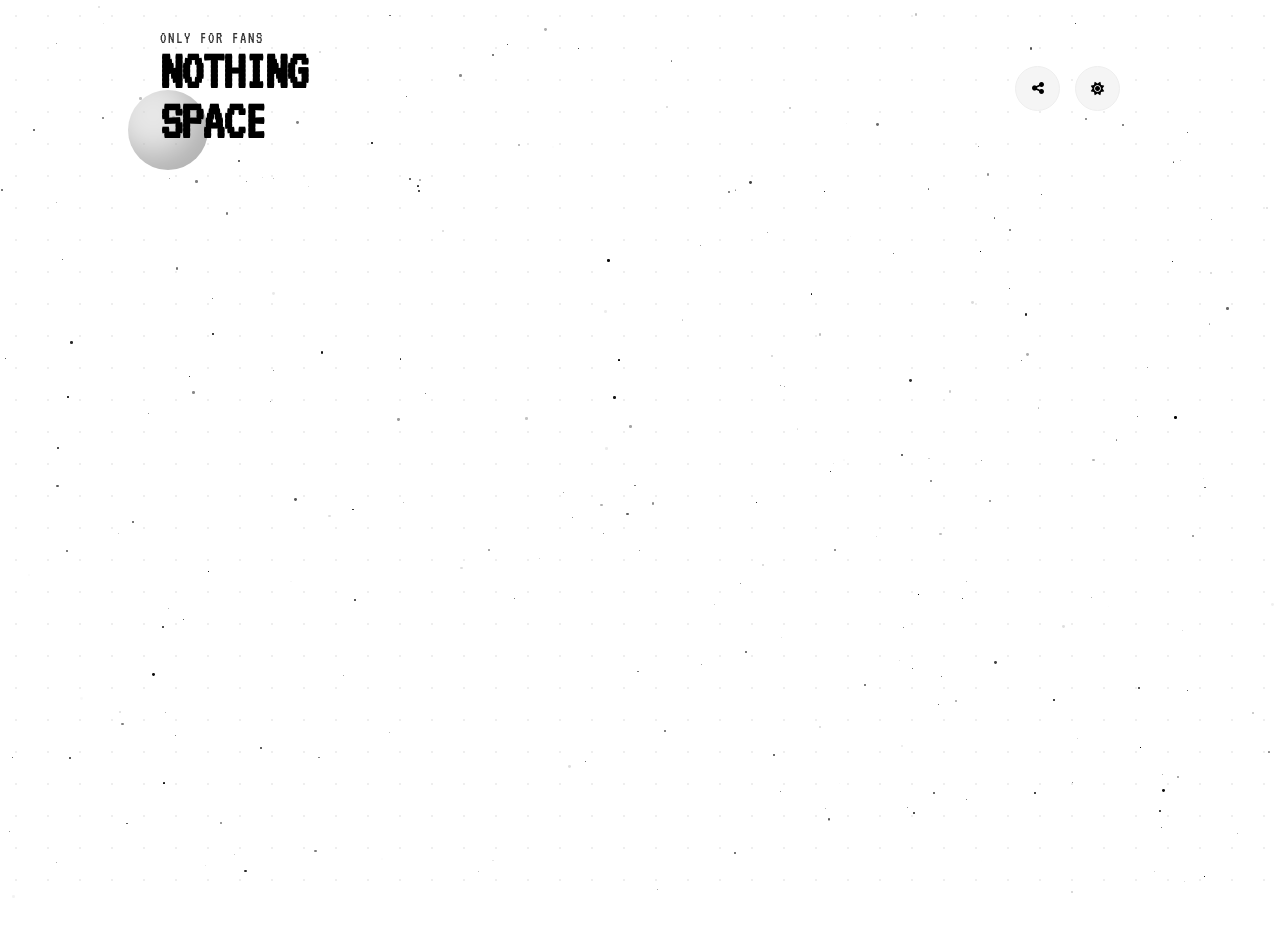
==== index.html @ 5be7b728 "Update index.html" ====
<!DOCTYPE html>
<html lang="en" data-theme="light">
<head>
  <meta charset="UTF-8">
  <meta name="viewport" content="width=device-width, initial-scale=1.0, interactive-widget=resizes-content">
   <title>Nothing Space - Built Together</title>
  <meta name="description" content="Nothing Space : Nothing Space is an all-in-one hub for Nothing Phone users. Explore Nothing OS OTA updates, firmware files, service centre information, wallpapers, depth effect wallpapers, KLWP themes, ringtones, widgets, camera presets, and useful community tools.">
    <meta name="application-name" content="Nothing Space">
    <link rel="preconnect" href="https://fonts.googleapis.com"><link rel="preconnect" href="https://fonts.gstatic.com" crossorigin><link rel="preconnect" href="https://nothingcommunity-7664f-default-rtdb.firebaseio.com">
  <link href="https://fonts.googleapis.com/css2?family=VT323&display=swap" rel="stylesheet">
  <link rel="stylesheet" href="https://cdnjs.cloudflare.com/ajax/libs/font-awesome/6.4.0/css/all.min.css" media="print" onload="this.media='all'"><noscript><link rel="stylesheet" href="https://cdnjs.cloudflare.com/ajax/libs/font-awesome/6.4.0/css/all.min.css"></noscript>
<script>window.adsbygoogle=window.adsbygoogle||[];var adBreak=adConfig=function(o){adsbygoogle.push(o)};let a=0;const l=()=>{if(a)return;a=1;let s=document.createElement("script");s.async=!0;s.src="https://pagead2.googlesyndication.com/pagead/js/adsbygoogle.js?client=ca-pub-1607055557786599";s.crossOrigin="anonymous";document.head.append(s)};["scroll","mousemove","touchstart"].forEach((o=>window.addEventListener(o,l,{once:!0})));</script>
  
<style>
  /* ================= 1. ROOT & THEME ================= */
:root { --bg: #000; --card: #0c0c0c; --text: #fff; --dot-bg: #222; --border: #1a1a1a; --instr: #bbb; --accent: #ff0000; --transition: 0.2s cubic-bezier(0.4, 0, 0.2, 1); color-scheme: light dark; }
[data-theme="light"] { --bg: #fff; --card: #f5f5f5; --text: #000; --dot-bg: #ddd; --border: #eee; --instr: #333; }
[data-theme="dark"] { --bg: #000; --card: #0c0c0c; --text: #fff; --dot-bg: #333; --border: #1a1a1a; --instr: #bbb; }

/* ================= 2. GLOBAL RESET ================= */
* { margin: 0; padding: 0; box-sizing: border-box; -webkit-tap-highlight-color: transparent; }
body { background: var(--bg); color: var(--text); font-family: 'VT323', monoSpace; transition: background var(--transition); width: 100%; overflow-x: hidden; min-height: 100vh; overscroll-behavior-y: none; }
h1, h2, h3, span, button, select, input, p, textarea { font-family: 'VT323', monoSpace !important; text-transform: uppercase; }
img { -webkit-touch-callout: none !important; user-select: none !important; pointer-events: auto !important; } 
.bento, footer { content-visibility: auto; contain-intrinsic-size: 1000px; }

/* ================= 3. BACKGROUND ANIMATIONS ================= */
.stars-container { position: fixed; inset: 0; z-index: -1; background: var(--bg); overflow: hidden; pointer-events: none; }
.star { position: absolute; background: var(--text); border-radius: 50%; opacity: 0; will-change: opacity; }
.canvas { position: fixed; inset: 0; background-image: radial-gradient(var(--dot-bg) 1.2px, transparent 1.2px); background-size: 32px 32px; z-index: -1; opacity: 0.5; pointer-events: none; }
.moon { position: fixed; width: 80px; height: 80px; top: 10%; left: 10%; background: #d1d1d1; border-radius: 50%; z-index: -1; opacity: 0.5; box-shadow: inset -15px -15px 30px rgba(0,0,0,0.5), 0 0 20px rgba(255,255,255,0.2); }

/* ================= 4. HEADER & NAV ================= */
header { max-width: 1000px; margin: 30px auto 20px; padding: 0 20px; display: flex; flex-direction: column; gap: 20px; position: relative; z-index: 10; }
.header-top { width: 100%; display: flex; justify-content: space-between; align-items: center; }
.logo h1 { font-size: 3.5rem; letter-spacing: -1px; line-height: 0.9; }
.logo p { opacity: 0.8 !important; letter-spacing: 2px; }
.t-toggle { width: 45px; height: 45px; border-radius: 50%; border: 1px solid var(--border); display: grid; place-items: center; cursor: pointer; background: var(--card); transition: var(--transition); }
.t-toggle:hover { border-color: var(--text); }
#t-icon { color: var(--text) !important; transition: transform .3s ease; }
.t-toggle:active #t-icon { transform: rotate(50deg) scale(1.1); }
.t-toggle i.fa-share-alt { transition: transform 0.3s ease; }
.t-toggle:active i.fa-share-alt { transform: rotate(40deg); }

/* ================= 5. BENTO GRID ================= */
.bento { display: grid; grid-template-columns: repeat(2, 1fr); gap: 15px; max-width: 1000px; margin: 0 auto; padding: 20px; overflow: visible; position: relative; z-index: 10; }
@media (min-width: 768px) { .bento { grid-template-columns: repeat(3, 1fr); } }
.tile { background: var(--card); border: 1px solid var(--border); border-radius: 35px; padding: 25px; cursor: pointer; transition: var(--transition); opacity: 1; transform: none; position: relative; overflow: hidden; }
.tile:hover { border-color: #333; transform: translateY(-2px); }
.tile:active { transform: scale(0.95); }
.tile h2 { font-size: 2.2rem; position: relative; z-index: 2; }
.tile p { opacity: 0.8 !important; font-size: 1rem; position: relative; z-index: 2; }
.full { grid-column: span 2; }
@media (min-width: 768px) { .full { grid-column: span 1; } }

/* ================= 6. MODALS & POPUPS ================= */
.screen { position: fixed; inset: 0; background: rgba(0,0,0,0.6); backdrop-filter: blur(15px); z-index: 2000; display: none; align-items: center; justify-content: center; opacity: 0; transition: opacity 0.3s ease;overflow: hidden;
 overscroll-behavior: none; }
.screen.active { display: flex !important; opacity: 1; }
.modal { background: var(--bg); border: 1px solid var(--border); width: 90%; max-width: 500px; max-height: 90dvh; border-radius: 35px; padding: 30px; position: relative; overflow-y: auto; box-shadow: 0 25px 50px -12px rgba(0, 0, 0, 0.5); opacity: 0; transform: scale(0.7) translateY(50px); transition: transform 0.5s cubic-bezier(0.34, 1.56, 0.64, 1), opacity 0.4s ease; will-change: transform, opacity; display: flex; flex-direction: column; }
.modal > div { flex-shrink: 0 !important; }
.screen.active .modal { opacity: 1; transform: scale(1) translateY(0); }
.close-icon { position: absolute; right: 25px; top: 25px; font-size: 2.2rem; cursor: pointer; opacity: 0.5; transition: 0.2s; z-index: 10; background: transparent; border: none; color: var(--text); }
.close-icon:hover { opacity: 1; color: var(--text); }
.modal h2 { margin-bottom: 15px !important; margin-top: 5px !important; line-height: 1; }

/* ================= 7. INPUTS & BUTTONS ================= */
.input-group { position: relative; width: 100%; margin-bottom: 12px; display: flex; align-items: center; }
select, input, textarea { width: 100%; padding: 20px; background: var(--card); border: 1px solid var(--border); color: var(--text); border-radius: 22px; font-size: 1.6rem; outline: none; appearance: none; }
textarea { font-size: 1.2rem; resize: none; }
.arrow-wrapper { position: absolute; right: 25px; pointer-events: none; color: var(--text); }
.btn { position: relative; width: 100%; padding: 18px; border-radius: 22px; border: none; background: var(--text); color: var(--bg); font-size: 1.5rem; cursor: pointer; font-weight: bold; margin-top: 5px; overflow: hidden; display: flex; justify-content: center; align-items: center; transition: 0.2s; }
.btn:active { transform: scale(0.98); }
.progress-bar { position: absolute; left: 0; top: 0; height: 100%; width: 0%; background: rgba(128,128,128,0.5); z-index: 1; }
.btn-text { position: relative; z-index: 2; }
.pg-btn { width: 100%; padding: 20px 30px; border-radius: 22px; background: var(--card); border: 1px solid var(--border); color: var(--text); font-size: 1.2rem; letter-spacing: 1px; display: flex; justify-content: space-between; align-items: center; cursor: pointer; margin-bottom: 15px; font-weight: thin; transition: 0.2s; text-transform: uppercase; }
.pg-btn:hover { border-color: var(--text); }
.pg-btn:active { transform: scale(0.98); }
.dot-arrow { width: 20px; height: 10px; display: flex; flex-direction: column; align-items: center; justify-content: center; gap: 1px; transition: transform 0.3s ease; }
.dot-row { display: flex; gap: 2px; }
.dot { width: 2.5px; height: 2.5px; background: var(--text); border-radius: 50%; } 
.dot-arrow.active { transform: scale(1.1); }
  
/* ================= 8. COMMUNITY PROJECTS ================= */
.project-card { background: var(--card); border: 1px solid var(--border); border-radius: 30px; padding: 20px; margin-bottom: 25px; }
.p-header { display: flex; align-items: center; gap: 15px; margin-bottom: 15px; border-bottom: 1px solid var(--border); padding-bottom: 10px; }
.p-avatar { width: 55px; height: 55px; border-radius: 50%; object-fit: cover; border: 1px solid var(--border); }
.p-info h3 { margin: 0; font-size: 1.4rem; line-height: 1; display: flex; align-items: center; gap: 5px; }
.p-info span { font-size: 0.9rem; opacity: 0.6; }
.blue-tick { color: #3b82f6; font-size: 1rem; }
.p-imgs { display: grid; grid-template-columns: repeat(3, 1fr); gap: 8px; margin: 15px 0; }
.p-imgs img { width: 100%; height: 80px; object-fit: cover; border-radius: 12px; border: 1px solid #333; cursor: pointer; }
.p-link-btn { display: block; width: 100%; padding: 12px; text-align: center; border: 1px solid var(--accent); color: var(--text); border-radius: 15px; text-decoration: none; font-weight: bold; font-size: 1rem; margin-top: 10px; }
.p-link-btn:hover { background: var(--accent); color: #fff; }
.pfp-select { width: 80px; height: 80px; border-radius: 50%; border: 1px dashed var(--text); display: grid; place-items: center; cursor: pointer; margin: 0 auto 20px; overflow: hidden; }
#prjUrl{text-transform:none!important;color:#3b82f6!important}
#prjUrl::placeholder{text-transform:uppercase;color:#888!important} 

/* ================= 9. SETUP & 3D SCROLL ================= */
.setup-grid-container { padding-top: 0px; padding-bottom: 30px; }
.setup-card { background: var(--card); border: 1px solid var(--border); border-radius: 30px; padding: 25px; margin-bottom: 0px; transition: transform 0.4s cubic-bezier(0.25, 0.8, 0.25, 1), opacity 0.4s ease, filter 0.4s ease; transform: scale(0.85); opacity: 0.4; filter: blur(2px); transform-origin: center center; }
.setup-card.in-focus { transform: scale(1); opacity: 1; filter: blur(0px); z-index: 10; }
.setup-header { display: flex; justify-content: space-between; align-items: center; margin-bottom: 15px; border-bottom: 1px solid #333; padding-bottom: 10px; }
.phone-showcase { display: flex; justify-content: center; gap: 15px; margin-bottom: 15px; }
.phone-frame { width: 48%; aspect-ratio: 9/19; background: #000; border-radius: 18px; border: 2px solid #333; overflow: hidden; cursor: pointer; transition: 0.2s; }
.phone-frame.active { border-color: var(--accent); transform: scale(1.02); }
.phone-frame img { width: 100%; height: 100%; }
.dl-btn { width: 100%; background: var(--text); color: var(--bg); border: none; padding: 12px; border-radius: 12px; font-weight: bold; display: none; margin-top: 10px; cursor: pointer; }
.dl-btn:active { transform: scale(0.96); }
.upload-box { background: var(--card); padding: 20px; border-radius: 20px; border: 1px solid var(--border); margin-bottom: 20px; }
.upload-grid { display: grid; grid-template-columns: 1fr 1fr; gap: 10px; margin-bottom: 10px; }
.upload-area { border: 1px dashed #444; border-radius: 12px; height: 100px; display: grid; place-items: center; cursor: pointer; color: #666; background: rgba(255,255,255,0.02); overflow: hidden; }
.upload-area:active { transform: scale(0.99); }
.upload-area img { width: 100%; height: 100%; object-fit: contain; }
.like-btn { background: transparent; border: 1px solid #333; color: var(--text); padding: 8px 16px; border-radius: 50px; cursor: pointer; display: flex; align-items: center; gap: 8px; font-size:1.1rem;}
.like-btn:active { transform: scale(0.98); }
.like-btn.liked { background: var(--accent); border-color: var(--accent); color: white; }

/* ================= 10. SELECTORS UI ================= */
.selector-list { display: flex; flex-direction: column; max-height: 60vh; overflow-y: auto; gap:8px; }
.selector-item { padding: 20px; background: var(--card); border: 1px solid var(--border); border-radius: 22px; cursor: pointer; font-size: 1.4rem; transition: 0.2s; display: flex; justify-content: space-between; align-items: center; }
.selector-item:hover { border-color: var(--text);}
.selector-item:active { transform: scale(0.97); }
.custom-select-trigger { width: 100%; padding: 20px; background: var(--card); border: 1px solid var(--border); color: var(--text); border-radius: 22px; font-size: 1.6rem; cursor: pointer; display: flex; justify-content: space-between; align-items: center; } 

/* ================= 11. DESKTOP ADSENSE UI ================= */
.desktop-ad-only { display: flex; justify-content: center; width: 100%; margin: 20px 0; }
@media (max-width: 768px) { .desktop-ad-only { display: none !important; } }
  
/* ================= 12. CHAT & MESSAGING ================= */
.red-dot-loader { width: 10px; height: 10px; background-color: #ff0000; border-radius: 50%; display: inline-block; box-shadow: 0 0 8px #ff0000; animation: pulse-red 0.8s ease-in-out infinite; }
@keyframes pulse-red { 0% { transform: scale(0.8); opacity: 0.6; } 50% { transform: scale(1.2); opacity: 1; } 100% { transform: scale(0.8); opacity: 0.6; } }
.msg-bubble { background: rgba(255,255,255,0.03); border: 1px solid var(--border); padding: 12px 15px; border-radius: 20px; position: relative; max-width: 85%; align-self: flex-start; margin-bottom: 10px; display: flex; flex-direction: column; cursor: pointer; transition: background 0.2s; }
.msg-bubble:active { background: rgba(255,255,255,0.08); }
.msg-bubble.self { align-self: flex-end; background: rgba(255, 255, 255, 0.1); border-color: var(--text); text-align: right; }
.msg-bubble.self .u-badge { align-self: flex-end; }
.u-badge { font-size: 0.7rem; background: var(--text); color: var(--bg); padding: 2px 8px; border-radius: 5px; margin-bottom: 5px; display: inline-block; align-self: flex-start; cursor: pointer; }
.u-badge:active { transform: scale(0.95); }
.admin-reply-box { margin-top: 10px; padding: 8px 12px; background: rgba(255, 0, 0, 0.05); border-left: 2px solid var(--accent); border-radius: 10px; font-size: 0.9rem; }
.admin-tag { color: var(--accent); font-weight: bold; font-size: 0.7rem; display: block; margin-bottom: 2px; }
.msg-img { max-width: 100%; border-radius: 12px; margin-top: 5px; margin-bottom: 5px; border: 1px solid rgba(255,255,255,0.2); cursor: pointer; }
#imgPreview { display: none; width: 40px; height: 40px; object-fit: cover; border-radius: 8px; margin-right: 10px; border: 1px solid var(--accent); cursor: pointer; }
#replyBanner { background: var(--card); border-bottom: 1px solid var(--border); padding: 10px 15px; display: none; align-items: center; justify-content: space-between; gap: 15px; font-size: 0.9rem; animation: slideUp 0.2s ease; color: var(--text); max-width: 100%; }
.reply-info { display: flex; flex-direction: column; flex: 1; overflow: hidden; min-width: 0; }
#replyText { opacity: 0.7; white-space: nowrap; overflow: hidden; text-overflow: ellipsis; display: block; width: 100%; }
.close-reply-btn { background: none; border: none; color: var(--text); cursor: pointer; font-size: 1.5rem; flex-shrink: 0; padding: 0 5px; }
@keyframes slideUp { from { transform: translateY(10px); opacity: 0; } to { transform: translateY(0); opacity: 1; } }
.quoted-block { background: rgba(127, 127, 127, 0.15); border-left: 3px solid var(--text); padding: 6px 10px; border-radius: 6px; margin-bottom: 8px; font-size: 0.85rem; display: flex; flex-direction: column; cursor: pointer; text-align: left; }
.q-name { font-weight: bold; font-size: 0.75rem; opacity: 0.9; margin-bottom: 2px; }
.q-text { opacity: 0.7; white-space: nowrap; overflow: hidden; text-overflow: ellipsis; }
.msg-footer { display: none; justify-content: flex-end; align-items: center; gap: 15px; margin-top: 6px; border-top: 1px solid rgba(255,255,255,0.05); padding-top: 5px; animation: fadeIn 0.2s ease; }
.msg-bubble.active-actions .msg-footer { display: flex; }
.action-btn { font-size: 0.8rem; opacity: 0.6; cursor: pointer; transition: 0.2s; display: flex; align-items: center; gap: 5px; padding: 2px 5px; }
.action-btn:hover { opacity: 1; color: var(--accent); }
.del-btn:hover { color: #ff4444; }

/* ================= 13. IMAGE VIEWER ================= */
#imgViewer { position: fixed; inset: 0; z-index: 5000; background: rgba(0,0,0,0.95); display: none; flex-direction: column; justify-content: center; align-items: center; opacity: 0; transition: opacity 0.3s ease; }
#imgViewer.active { opacity: 1; }
#viewImg { max-width: 95%; max-height: 80%; border-radius: 10px; box-shadow: 0 0 20px rgba(255,0,0,0.2); }
.viewer-ctrls { position: absolute; bottom: 30px; display: flex; gap: 20px; }
.v-btn { background: #333; color: #fff; border: 1px solid #555; padding: 10px 20px; border-radius: 50px; cursor: pointer; font-size: 1rem; display: flex; align-items: center; gap: 8px; } 

/* ================= 14. PRODUCTS & HARDWARE ================= */
.hw-grid { display: grid; grid-template-columns: 1fr 1fr; gap: 10px; padding-bottom: 20px; }
.hw-card { background: var(--card); border: 1px solid var(--border); border-radius: 20px; padding: 15px; text-align: center; cursor: pointer; transition: 0.1s; display: flex; flex-direction: column; align-items: center; justify-content: space-between; min-height: 160px; }
.hw-card:active { transform: scale(0.97); border-color: var(--text); }
.hw-card img { width: 100%; height: 90px; object-fit: contain; margin-bottom: 10px; pointer-events: none; }
.filter-card { background: var(--card); border: 1px solid var(--border); border-radius: 25px; padding: 10px; margin-bottom: 25px; box-shadow: inset 0 0 20px rgba(0,0,0,0.2); }
.cat-scroll { display: flex; gap: 8px; overflow-x: auto; padding-bottom: 15px; scrollbar-width: none; }
.hw-pill { border: 1px solid var(--border); color: var(--text); padding: 8px 18px; border-radius: 50px; opacity: 1; cursor: pointer; white-space: nowrap; background: var(--card); transition: 0.2s; font-family: 'VT323'; font-size: 1.1rem; }
.hw-pill.active { background: var(--text); color: var(--bg); opacity: 1; font-weight: bold; border-color: var(--text); }
.img-box { position: relative; height: 350px; background: var(--card); border-radius: 25px; margin-top: 20px; border: 1px solid var(--border); overflow: hidden; display: flex; align-items: center; justify-content: center; }
.slider { display: flex; overflow-x: auto; scroll-snap-type: x mandatory; height: 100%; width: 100%; scrollbar-width: none; scroll-behavior: smooth; }
.slide { flex: 0 0 100%; scroll-snap-align: center; display: flex; align-items: center; justify-content: center; height: 100%; width: 100%; }
.slide img { max-width: 85%; max-height: 85%; object-fit: contain; pointer-events: none; border-radius: 20px;}
.img-badge { position: absolute; top: 15px; left: 50%; transform: translateX(-50%); background: rgba(0,0,0,0.5); padding: 4px 12px; border-radius: 20px; font-size: 0.8rem; color: #fff; border: 1px solid rgba(255,255,255,0.1); pointer-events: none; backdrop-filter: blur(5px); }
.hint-text { position: absolute; bottom: 15px; width: 100%; text-align: center; font-size: 0.9rem; opacity: 0.5; pointer-events: none; }
.nav-arrow { position: absolute; top: 50%; transform: translateY(-50%); width: 40px; height: 40px; border-radius: 50%; background: var(--bg); color: var(--text); border: 1px solid var(--border); display: flex; align-items: center; justify-content: center; font-size: 1.2rem; cursor: pointer; z-index: 20; opacity: 0.8; }
.nav-arrow:active { transform: translateY(-50%) scale(0.9); }
.prev { left: 15px; } .next { right: 15px; }
.color-dot { width: 30px; height: 30px; border-radius: 50%; border: 1px solid var(--border); cursor: pointer; transition: 0.2s; position: relative; }
.color-dot.active { transform: scale(1.2); border: 2px solid var(--text); }
.p-title { font-size: 2rem; line-height: 1; margin-top: 10px; }
.specs-table { background: var(--card); border-radius: 20px; padding: 15px; border: 1px solid var(--border); }
.row { display: flex; justify-content: space-between; padding: 10px 0; border-bottom: 1px dashed var(--border); font-size: 1.1rem; }
.row:last-child { border: none; }
.row span:first-child { opacity: 0.6; }
.buy-btn { width: 100%; background: var(--card); color: var(--text); border: 1px solid var(--border); padding: 16px; border-radius: 50px; font-size: 1.4rem; font-weight: bold; cursor: pointer; display: flex; justify-content: center; gap: 10px; align-items: center; text-decoration: none; margin-top: 20px; box-shadow: var(--border); transition: 0.2s; }
.buy-btn:active { transform: scale(0.98); box-shadow: none; }
.layer-3d { position: absolute; inset: 0; background: var(--card); z-index: 50; display: none; animation: fadeIn 0.3s; }
.close-3d { position: absolute; top: 15px; right: 15px; width: 35px; height: 35px; background: var(--bg); border-radius: 50%; display: flex; align-items: center; justify-content: center; z-index: 60; cursor: pointer; border: 1px solid var(--border); }
.bar { position: absolute; bottom: 0; left: 0; height: 3px; background: var(--text); width: 0%; transition: width 0.1s; z-index: 60; }
.loading .bar { width: 100%; transition: width 0.7s linear; }
@keyframes fadeIn { from { opacity: 0; } to { opacity: 1; } }

/* ================= 15. MUSIC UI ================= */
.music-ui { text-align: center; }
.search-box-m { display: flex; background: var(--card) !important; padding: 5px 10px; border-radius: 50px !important; border: 1px solid var(--border); margin-bottom: 20px; align-items: center; }
.search-box-m input { flex: 1; background: transparent !important; border: none !important; color: var(--text) !important; padding: 12px; font-size: 1.2rem; outline: none; }
.go-btn { width: 40px !important; height: 40px !important; border-radius: 50% !important; border:none; background: var(--text) !important; color: var(--border) !important; cursor: pointer; display: flex; align-items: center; justify-content: center; }
.go-btn:active { transform: scale(0.99); }
.go-btn.vip-active {background: #ffcc00 !important;color: #000 !important;}
#music-card { display: none; margin-top: 20px; background: var(--card); border: 1px solid var(--border); border-radius: 30px; padding: 20px; text-align: center; }
.disc { width: 140px; height: 140px; border-radius: 50%; border: 2px solid var(--border); margin: 0 auto 15px auto; object-fit: cover; display: block; }
.spinning { animation: rotate 10s linear infinite; }
@keyframes rotate { from { transform: rotate(0deg); } to { transform: rotate(360deg); } }
.m-ctrls { display: flex; justify-content: center; align-items: center; gap: 30px; font-size: 1.8rem; margin: 20px 0; }
#mini-player { position: absolute; top: 65px; right: 140px; width: 45px; height: 45px; border-radius: 50%; border: 2px solid var(--accent); overflow: hidden; cursor: pointer; display: none; z-index: 10; background: #000; }
#mini-art { width: 100%; height: 100%; object-fit: cover; display: block; }

/* ================= 16. WALLPAPERS ================= */
.wp-grid { display: grid; grid-template-columns: repeat(2, 1fr); gap: 15px;}
.wp-card { height: 250px; background: #111; border-radius: 25px; position: relative; overflow: hidden; border: 1px solid var(--border); opacity: 1; transform: translateY(0); transition: opacity 0.6s ease-out, transform 0.6s cubic-bezier(0.25, 0.46, 0.45, 0.94); }
.wp-card.hidden-state { opacity: 0; transform: translateY(50px) scale(0.95); }
.wp-card.scroll-active { opacity: 1; transform: translateY(0) scale(1); }
.wp-card img { width: 100%; height: 100%; object-fit: cover; transition: 0.5s; display: block; }
.wp-card img:active { transform: scale(1.02); }
.wp-overlay { position: absolute; bottom: 0; width: 100%; padding: 10px; background: linear-gradient(transparent, rgba(0,0,0,0.9)); text-align: center; }
.wp-overlay p { color: #fff !important; opacity: 1 !important; font-weight: bold; text-shadow: 1px 1px 3px rgba(0,0,0,0.5); }
.wp-overlay .btn { width: 90%; margin: 5px auto 0; padding: 8px 0; font-size: 1rem; border-radius: 15px; background: #fff !important; }
.wp-overlay .btn .btn-text { color: #000 !important; font-weight: bold !important; opacity: 1 !important; }

/* ================= 17. DYNAMIC PREVIEW CARD ================= */
.preview-container { max-width: 100%; margin: 0 auto; display: none; animation: fadeIn 0.4s ease; margin-bottom: 15px;}
.nothing-card { width: 100%; border-radius: 30px; border: 1px solid var(--border); padding: 10px; position: relative;  display: flex; flex-direction: column;background-color: var(--card); }
.img-wrapper { width: 100%; border-radius: 22px; overflow: hidden; background: #111; transition: aspect-ratio 0.4s ease; }
.mode-mobile .img-wrapper { aspect-ratio: 9 / 14; }
.mode-desktop .img-wrapper { aspect-ratio: 16 / 9; }
.img-wrapper img { width: 100%; height: 100%; object-fit: cover; transition: 0.5s; user-select: none; -webkit-user-drag: none; pointer-events: none; }
.img-wrapper img.blur { filter: blur(20px); transform: scale(1.1); }
.card-footer { margin-top: 20px; display: flex; justify-content: space-between; align-items: center; padding: 0 10px; color: var(--text); }
.action-btns { display: flex; gap: 12px; align-items: center; }
.save-pill { background: var(--border); color: var(--text); border: none; padding: 8px 30px; border-radius: 50px; font-family: 'VT323', monospace; font-size: 1.4rem; cursor: pointer; font-weight: bold; transition: 0.2s; }
.save-pill:active { transform: scale(0.95); }
.next-pill { background: var(--border); color: var(--text); border: none; padding: 8px 30px; border-radius: 50px; font-family: 'VT323', monospace; font-size: 1.4rem; cursor: pointer; font-weight: bold; transition: 0.2s; }
.next-pill:active { transform: scale(0.95); }

@keyframes fadeIn { from { opacity: 0; transform: translateY(10px); } to { opacity: 1; transform: translateY(0); } }

/* ================= 18. FOOTER & OTHER ================= */
.up-box { background: var(--card); border: 1px solid var(--border); border-radius: 20px; padding: 15px; margin-bottom: 12px; }
.up-box h4 { font-size: 1.4rem; color: var(--text) !important; }
.up-box p { font-size: 0.9rem; opacity: 0.8 !important; margin-top: 4px; text-transform: none; }
.sw-display { display: none; align-items: center; gap: 15px; margin: 0 0 12px; padding: 15px; background: var(--card); border-radius: 25px; border: 1px solid var(--border); animation: fadeIn 0.3s ease; }
.sw-img-box { width: 70px; height: 90px; border-radius: 12px; overflow: hidden; background: var(--card); flex-shrink: 0; }
.sw-img-box img { width: 120%; height: 100%; object-fit: cover; }
@keyframes fadeIn { from { opacity: 0; transform: translateY(10px); } to { opacity: 1; transform: translateY(0); } }
.guide-box { border: 1px solid var(--border); border-radius: 22px; margin-bottom: 12px; overflow: hidden; margin-top: 0px; background: var(--card); }
.guide-header { padding: 18px; display: flex; justify-content: space-between; align-items: center; cursor: pointer; }
.guide-content { max-height: 0; overflow: hidden; transition: 0.4s ease; padding: 0 18px; opacity: 0; }
.guide-content.open { max-height: 800px !important; padding: 18px; opacity: 1; border-top: 1px solid var(--border); }
.guide-content p { color: var(--text) !important; opacity: 0.8 !important; text-transform: none; font-size: 1.1rem; margin-bottom: 12px; }
.detail-card { background: var(--card); border: 1px solid var(--border); border-radius: 30px; padding: 25px; margin-top: 2px; animation: fadeIn 0.3s ease; }
.sc-badge { background: #222; color: #888; padding: 4px 10px; border-radius: 8px; font-size: 0.9rem; border: 1px solid var(--border); }
.card-row { display: flex; gap: 10px; margin-top: 15px; }
footer { text-align: center; padding: 10px 30px; opacity: 1 !important; font-size: 0.8rem; letter-spacing: 1px; margin-top: 10px; position: relative; z-index: 10; }
.footer-links { display: flex; justify-content: center; gap: 20px; margin-bottom: 10px; flex-wrap: wrap; }
footer a { color: var(--text); }
footer p { opacity: 0.8 !important; }
.disclaimer{ max-width: 1100px; margin: auto; line-height: 1.1;}

/* ================= 19. FILE DROP UI & ANIMATIONS ================= */
.radar-box { position: relative; width: 60px; height: 60px; margin: 10px auto; display: flex; align-items: center; justify-content: center; }
.radar-core { width: 15px; height: 15px; background: var(--text); border-radius: 50%; z-index: 2; }
.radar-pulse { position: absolute; inset: 0; border: 2px solid var(--text); border-radius: 50%; animation: radar 1.2s infinite ease-out; }
@keyframes radar { 0% { transform: scale(0.2); opacity: 1; } 100% { transform: scale(1.2); opacity: 0; } }

.transfer-bar { width: 100%; max-width: 250px; height: 6px; background: var(--border); border-radius: 10px; overflow: hidden; position: relative; margin: 15px auto; }
.transfer-flow { position: absolute; left: -50%; width: 50%; height: 100%; background: var(--text); animation: dataFlow 0.8s linear infinite; }
@keyframes dataFlow { 0% { left: -50%; } 100% { left: 100%; } }

#dropReader { width: 100%; border-radius: 25px; overflow: hidden; display: none; background: #050505; box-shadow: inset 0 0 20px rgba(0,0,0,0.8); border: 2px solid var(--border); }
#dropReader video { width: 100% !important; object-fit: cover; border-radius: 25px; transform: scale(1.05); }

.desktop-input-group { position: relative; display: flex; align-items: center; width: 100%; max-width: 350px; margin: 0 auto; }
.desktop-input-group input { width: 100%; padding: 18px 65px 18px 25px; border-radius: 50px; text-align: center; letter-spacing: 4px; font-size: 1.2rem; font-weight: bold; background: var(--card); border: 2px solid var(--border); transition: 0.3s; color: var(--text); outline: none; }
.desktop-input-group input:focus { border-color: var(--text); }
.desktop-input-group .inside-btn { position: absolute; right: 8px; top: 50%; transform: translateY(-50%); width: 42px; height: 42px; border-radius: 50%; background: var(--text); color: var(--bg); border: none; cursor: pointer; display: flex; align-items: center; justify-content: center; font-size: 1.2rem; transition: 0.2s; }
.desktop-input-group .inside-btn:active { transform: translateY(-50%) scale(0.85); }

/* ================= CUSTOM SCROLLBAR ================= */
@media (pointer: fine) {
  ::-webkit-scrollbar{width:6px;height:6px}
  ::-webkit-scrollbar-track{background:transparent}
  ::-webkit-scrollbar-thumb{background:var(--border);border-radius:10px}
  ::-webkit-scrollbar-thumb:hover{background:var(--text)}}
  
/* ================= 20. NOTHING SPACE THEME ================= */
.dotted-bg { background: var(--card) 1px, transparent 1px); background-size: 12px 12px; }
.controls { display: flex; gap: 10px; margin: 0 auto 20px; }
.tab-btn { flex: 1; padding: 14px; width:220px;border-radius: 20px; border: 1px solid var(--border); background: var(--card); color: var(--text); cursor: pointer; font-family: 'VT323', monospace; font-size: 1.2rem; transition: 0.2s; }
.tab-btn:active { transform: scale(0.97); background:var(--border); }
  
.desktop-only { display: none; }
@media (min-width: 350px) { .desktop-only { display: block; } }

.status-pill { background:var(--card); border: 1px solid var(--border); color:var(--text); padding:8px 16px; border-radius:50px; font-size:0.9rem; font-weight:bold; display:inline-flex; align-items:center; gap:8px; }
.disconnect-btn-inline { background: rgba(255,0,0,0.1); color:#ff4444; border:1px solid #ff4444; width:36px; height:36px; border-radius:50%; display:flex; align-items:center; justify-content:center; cursor:pointer; font-size:1.1rem; transition:0.2s; }
.disconnect-btn-inline:active { transform: scale(0.9); }

.action-box { background: var(--card); border: 2px dashed var(--border); border-radius: 28px; transition: all 0.3s cubic-bezier(0.4, 0, 0.2, 1); position: relative; overflow: hidden; }
.action-box:hover, .action-box:focus-within { border-color: var(--text); background: rgba(255, 255, 255, 0.06); transform: translateY(-4px); box-shadow: 0 8px 25px rgba(0,0,0,0.15); }

@keyframes floatIcon { 0% { transform: translateY(0px); } 50% { transform: translateY(-5px) scale(1.1); } 100% { transform: translateY(0px); } }
.action-box:hover i.fa-file-circle-plus, .action-box:hover i.fa-qrcode { animation: floatIcon 1.5s ease-in-out infinite; color: var(--text); opacity: 1 !important; }

.live-dot { width: 10px; height: 10px; background: #00ff00; border-radius: 50%; box-shadow: 0 0 10px #00ff00; animation: pulseLive 1.5s infinite; }
@keyframes pulseLive { 0% { box-shadow: 0 0 0 0 rgba(0, 255, 0, 0.7); } 70% { box-shadow: 0 0 0 8px rgba(0, 255, 0, 0); } 100% { box-shadow: 0 0 0 0 rgba(0, 255, 0, 0); } }

.drop-zone-bg-anim { position: absolute; width: 100px; height: 100px; background: var(--card); filter: blur(50px); opacity: 0; transition: 0.5s; border-radius: 50%; z-index: 0; pointer-events: none; }
.action-box:hover .drop-zone-bg-anim { opacity: 0.15; }

#dropSendBtn:active { transform: scale(0.96); }

/* QR SCANNER ALIGNMENT */
.animated-drop-zone { display: flex; flex-direction: column; align-items: center; justify-content: center; }
.drop-zone-content { position: relative; z-index: 1; display: flex; flex-direction: column; align-items: center; gap: 10px; }
.drop-zone-content i { font-size: 2.2rem; opacity: 0.8; }

/* PREMIUM QR CARD & REGEN BUTTON */
.qr-card { background: var(--card); border: 1px solid var(--border); border-radius: 28px; padding: 25px; display: flex; flex-direction: column; align-items: center; margin-bottom: 15px; width: 100%; }
.qr-wrapper { background: white; padding: 15px; border-radius: 15px; margin-bottom: 15px; }
.pin-title { opacity: 0.5; font-size: 0.85rem; font-weight: bold; letter-spacing: 2px; margin-bottom: 8px; }
.code-box { font-size: 2.2rem; letter-spacing: 6px; font-weight: bold; color: var(--text); padding: 5px 15px; }
.regen-btn { background: var(--card); border: 1px solid var(--border); color: var(--text); padding: 12px 20px; border-radius: 50px; cursor: pointer; margin-bottom: 10px; font-size: 0.9rem; font-weight: bold; transition: 0.3s; width: 100%; display: flex; align-items: center; justify-content: center; gap: 8px; }
.regen-btn:hover, .regen-btn:active { background: var(--text); color: var(--bg); }
.regen-btn:active { transform: scale(0.97); }

/* CLEAN WHITE FULL SCREEN PARTICLES */
.data-particle { position: absolute; width: 5px; height: 5px; border-radius: 50%; background: var(--text); box-shadow: 0 0 8px rgba(255, 255, 255, 0.8); pointer-events: none; }
@keyframes flyUpFull { 0% { transform: translateY(110vh); opacity: 0; } 10% { opacity: 1; } 90% { opacity: 1; } 100% { transform: translateY(-10vh); opacity: 0; } }
.particle-send { animation: flyUpFull linear forwards; }
@keyframes flyDownFull { 0% { transform: translateY(-10vh); opacity: 0; } 10% { opacity: 1; } 90% { opacity: 1; } 100% { transform: translateY(110vh); opacity: 0; } }
.particle-recv { animation: flyDownFull linear forwards; }

/* --- NOTHING ARCHIVE COMPACT UI --- */
.arc-icn { width:55px; height:55px; background:var(--text); color:var(--bg); border-radius:50%; display:flex; align-items:center; justify-content:center; font-size:1.6rem; flex-shrink:0; }
.arc-btn { display:flex; justify-content:space-between; align-items:center; width:100%; padding:18px 22px; border-radius:20px; margin-bottom:12px; background:var(--card); border:1px solid var(--border); color:var(--text); text-decoration:none; font-size:1.2rem; }
.arc-btn:active { transform:scale(0.98); border-color:var(--text); }
.arc-prm { width:100%; padding:20px; border-radius:20px; background:var(--text); color:var(--bg); border:none; font-size:1.4rem; font-weight:bold; cursor:pointer; margin-top:5px; }
.arc-prm:active { transform:scale(0.98); opacity:0.9; }
  
    </style>
  </head>
<body>
   <div class="stars-container" id="starField"></div>
  <div class="canvas"></div>

  <header>   
    <div class="header-top">
      <div class="logo">
        <p style="opacity: 0.4; letter-spacing: 2px;">ONLY FOR FANS</p>
        <h1>Nothing<br>Space</h1>
      </div>
   <div style="display: flex; align-items: center; gap: 15px;">
    
    <button class="t-toggle" onclick="openScreen('dropScr'); initDropSystem(false);" aria-label="Open File Drop" style="color: var(--text);">
        <i class="fas fa-share-alt"></i>
    </button>

    <button class="t-toggle" onclick="toggleTheme()" aria-label="Toggle Dark Mode">
        <i class="fa-solid fa-sun" id="t-icon"></i>
    </button>

</div>
    </div>
</header>
  <main>
    
 <div class="bento">
  <div class="tile full" tabindex="0" onclick="openScreen('upScr')" onkeydown="if(event.key==='Enter') this.click()"><h1>WEBSITE</h1><p>WHAT'S NEW ADDED</p></div>
  
  <div class="tile full" tabindex="0" onclick="openScreen('musicScr')" onkeydown="if(event.key==='Enter') this.click()"><h1>RINGTONE</h1><p>Preview Your Song</p></div>
  
  <div class="tile full" tabindex="0" onclick="openScreen('setupScr')" onkeydown="if(event.key==='Enter') this.click()"><h1>LAYOUTS</h1><p>RANK & SHARE BUILDS</p></div>
  
  <div class="tile full" tabindex="0" onclick="openScreen('pgScr')" onkeydown="if(event.key==='Enter') this.click()"><h1>PLAYGROUND</h1><p>presets projects</p></div>
  
  <div class="tile full" tabindex="0" onclick="openScreen('swScr')" onkeydown="if(event.key==='Enter') this.click()"><h1>FIRMWARE</h1><p>NOS ZIP FILE</p></div>
  
  <div class="tile full" tabindex="0" onclick="openScreen('wpScr')" onkeydown="if(event.key==='Enter') this.click()"><h1>GALLERY</h1><p>EXCLUSIVe Collection</p></div>
  
  <div class="tile full" tabindex="0" onclick="openScreen('scScr')" onkeydown="if(event.key==='Enter') this.click()"><h1>SUPPORT</h1><p>LOCATE CENTERS</p></div>
  
  <div class="tile full" tabindex="0" onclick="openScreen('feedbackScr')" onkeydown="if(event.key==='Enter') this.click()"><h1>COMMUNITY</h1><p>FEEDBACK & SUGGESTIONS</p></div>
</div>

<div id="hwScr" class="screen">
        <div class="modal">
            <div class="m-head">
                <h2>PRODUCTS</h2>
                 <button class="close-icon" onclick="closeScreen('hwScr')">×</button>
        </div>
            <div class="m-body">
                <div class="cat-scroll">
                    <div class="hw-pill active" onclick="filterHW('all', this)">ALL</div>
                    <div class="hw-pill" onclick="filterHW('phone', this)">PHONES</div>
                    <div class="hw-pill" onclick="filterHW('buds', this)">AUDIO</div>
                    <div class="hw-pill" onclick="filterHW('watch', this)">WATCH</div>
                    <div class="hw-pill" onclick="filterHW('accessories', this)">ACCESSORIES</div>
                </div>
                <div class="hw-grid" id="hwGrid"></div>
            </div>
        </div>
    </div>

    <div id="hwDetailScr" class="screen">
        <div class="modal" >
            <div class="m-head">
                <button class="close-icon" onclick="closeScreen('hwDetailScr')">×</button>
      </div>
                   
            <div class="m-head" ><div style="opacity:0.6;">DETAILS</div>
              <div class="img-box" id="vBox">
                    <div class="bar"></div>
                  
                    <div class="img-badge" id="imgBadge">1/1</div>
                    
                    <div class="nav-arrow prev" id="btnPrev" onclick="slide(-1)">pre</div>
                    <div class="nav-arrow next" id="btnNext" onclick="slide(1)">next</div>

                          <div class="slider" id="sliderTrack"></div>
              <div class="hint-text">HOLD FOR 3D VIEW</div>

                    <div class="layer-3d" id="l3d">
                        <div class="close-3d" onclick="exit3d()">×</div>
                        <model-viewer id="mv" camera-controls auto-rotate shadow-intensity="1" style="width:90%; height:90%;" touch-action="pan-y"></model-viewer>
                    </div>
                </div>

                           <h4 id="dTitle" class="p-title">DEVICE NAME</h4>
    
          <div id="colorPicker" style="display:flex; margin-top:10px;align-items:center;"></div>

                <div class="specs-table" id="dSpecs"></div>
                
                <a id="buyLink" href="#" target="_blank" class="buy-btn" onclick="vibrate(30)">
                    <span>BUY NOW</span>
                </a>
                <div style="height: 30px;"></div>
            </div>
        </div>
    </div>

  <div id="mini-player" onclick="restorePlayer()">
    <img src="" id="mini-art" class="spinning" alt="Mini Player Art">
  </div>

  <div id="imgViewer" onclick="closeImageViewer()">
    <button style="position:absolute; top:20px; right:20px; background:none; border:none; color:#fff; font-size:2rem; cursor:pointer;">×</button>
    <img id="viewImg" src="" onclick="event.stopPropagation()">
    <div class="viewer-ctrls" onclick="event.stopPropagation()">
      <button class="v-btn" onclick="downloadViewImage()"><i class="fa-solid fa-download"></i> SAVE</button>
      <button class="v-btn" onclick="closeImageViewer()"><i class="fa-solid fa-xmark"></i> CLOSE</button>
    </div>
  </div>

  <div id="selectorScr" class="screen" style="z-index: 3000;">
    <div class="modal">
      <button class="close-icon" onclick="closeScreen('selectorScr')">×</button>
      <h2 id="selectorTitle">SELECT OPTION</h2>
      <div id="selectorList" class="selector-list" style="margin-top: 20px;"></div>
    </div>
  </div>

  <div id="setupScr" class="screen">
    <div class="modal">
        <button class="close-icon" onclick="closeScreen('setupScr')">×</button>
        <h2 style="border-bottom: 1px solid #333; padding-bottom: 10px; margin-bottom: 20px;">TOP SETUPS</h2>
        
       <button class="pg-btn" onclick="toggleUpload()" style="margin-bottom: 15px;">
            <span>UPLOAD YOUR SETUP</span>
            <i class="fa-solid fa-plus"></i>
        </button>

        <div class="controls" style="display: flex; gap: 14px; margin-bottom: 15px;flex-wrap: wrap;">
            <button class="tab-btn active" onclick="switchSetupTab('RECENT')">RECENT</button>
            <button class="tab-btn" onclick="switchSetupTab('TOP')">TOP</button>
        </div>

        <div id="setupUploadForm" class="upload-box" style="display:none;">
            <span style="display:block;color:var(--accent);margin-bottom:5px;">1. SCREENSHOTS (DISPLAY)</span>
            <div class="upload-grid">
                <div class="upload-area" onclick="document.getElementById('ssLockIn').click()"><div id="prevSsLock">HOME SS</div></div>
                <div class="upload-area" onclick="document.getElementById('ssHomeIn').click()"><div id="prevSsHome">LOCK SS</div></div>
            </div>
          
            <span style="display:block;color:var(--accent);margin-bottom:5px;">2. WALLPAPERS (DOWNLOAD)</span>
            <div class="upload-grid">
                <div class="upload-area" onclick="document.getElementById('wallLockIn').click()"><div id="prevWallLock">HOME WP</div></div>
                <div class="upload-area" onclick="document.getElementById('wallHomeIn').click()"><div id="prevWallHome">LOCK WP</div></div>
            </div>

            <input type="file" id="ssLockIn" accept="image/*" hidden onchange="handleImg(this, 'prevSsLock', true)">
            <input type="file" id="ssHomeIn" accept="image/*" hidden onchange="handleImg(this, 'prevSsHome', true)">
            <input type="file" id="wallLockIn" accept="image/*" hidden onchange="handleImg(this, 'prevWallLock', false)">
            <input type="file" id="wallHomeIn" accept="image/*" hidden onchange="handleImg(this, 'prevWallHome', false)">
            
            <input type="text" id="setupTitle" placeholder="SETUP TITLE" maxlength="15" style="margin-bottom: 10px;">
            <textarea id="setupDesc" placeholder="DETAILS (Like- Widgets, Icon Pack)" rows="2"></textarea>
            <button class="btn" onclick="submitSetup()" id="submitBtn">POST NOW</button>
        </div>

        <div id="setupGrid" class="setup-grid-container">
            <p style="text-align:center; opacity:0.3; margin-top:50px;">LOADING SETUP...</p>
        </div>
    </div>
  </div>


<div id="upScr" class="screen">
    <div class="modal">
        <button class="close-icon" onclick="closeScreen('upScr')">×</button>
        <h2>WEBSITE LOGS</h2>
        
        <div style="margin-bottom:10px;">

          <div class="guide-box">
    <div class="guide-header" onclick="toggleItem(this)">
        <div style="display:flex; flex-direction:column; align-items:flex-start;">
            <h4 style="margin:0; font-size:1.4rem; color:var(--text);">FILE DROP</h4>
            <p style="margin:0; opacity:0.6; font-size:0.9rem;">ANY DEVICE. ANYWHERE</p>
        </div>
        <div class="arrow-wrapper" style="position:static;">
            <div class="dot-arrow">
                <div class="dot-row"><div class="dot"></div><div class="dot" style="visibility:hidden"></div><div class="dot"></div></div>
                <div class="dot-row"><div class="dot"></div><div class="dot"></div></div>
                <div class="dot-row"><div class="dot"></div></div>
            </div>
        </div>
    </div>
    <div class="guide-content">
        <p>SHARE FILES AND TEXT DIRECTLY BETWEEN ANY DEVICES, ANYWHERE. IT DOESN'T MATTER IF YOU ARE ON ANDROID, IOS, WINDOWS. NO NEED FOR THE SAME BROWSER, AND NO NEED TO BE ON THE SAME NETWORK. EXPERIENCE LIGHTNING-FAST, SECURE PEER-TO-PEER (P2P) TRANSFERS WITHOUT UPLOADING TO ANY SERVER. ZERO COMPRESSION, ZERO DATA COLLECTION. JUST SCAN THE QR OR ENTER THE PIN AND DROP.</p>
    </div>
</div> 
        
            <div class="guide-box">
                <div class="guide-header" onclick="toggleItem(this)">
                    <div style="display:flex; flex-direction:column; align-items:flex-start;">
                        <h4 style="margin:0; font-size:1.4rem; color:var(--text);">PLAYGROUND</h4>
                        <p style="margin:0; opacity:0.6; font-size:0.9rem;">PROJECTS & CAMERA PRESETS</p>
                    </div>
                    <div class="arrow-wrapper" style="position:static;">
                        <div class="dot-arrow">
                            <div class="dot-row"><div class="dot"></div><div class="dot" style="visibility:hidden"></div><div class="dot"></div></div>
                            <div class="dot-row"><div class="dot"></div><div class="dot"></div></div>
                            <div class="dot-row"><div class="dot"></div></div>
                        </div>
                    </div>
                </div>
                <div class="guide-content">
                    <p>ENHANCE YOUR PHOTOGRAPHY WITH CAMERA PRESETS OR SHARE YOUR NOTHING-RELATED PROJECTS. FOR SAFETY, ALL LINKS ARE ADMIN-VERIFIED; VERIFIED PROJECTS FEATURE A BLUE TICK AND UNLOCKED ACCESS TO BUILD TRUST WITHIN THE COMMUNITY.</p>
                </div>
            </div>

            <div class="guide-box">
                <div class="guide-header" onclick="toggleItem(this)">
                    <div style="display:flex; flex-direction:column; align-items:flex-start;">
                        <h4 style="margin:0; font-size:1.4rem; color:var(--text);">SETUP LAYOUTS</h4>
                        <p style="margin:0; opacity:0.6; font-size:0.9rem;">CUSTOM HOME & LOCK SCREENS</p>
                    </div>
                    <div class="arrow-wrapper" style="position:static;">
                        <div class="dot-arrow">
                            <div class="dot-row"><div class="dot"></div><div class="dot" style="visibility:hidden"></div><div class="dot"></div></div>
                            <div class="dot-row"><div class="dot"></div><div class="dot"></div></div>
                            <div class="dot-row"><div class="dot"></div></div>
                        </div>
                    </div>
                </div>
                <div class="guide-content">
                    <p>SHARE YOUR HOME OR LOCK SCREEN SETUPS WITH DETAILS ON ICONS AND WIDGETS. USERS CAN DOWNLOAD WALLPAPERS AND UPVOTE LAYOUTS, WITH TOP-LIKED SETUPS RANKING AUTOMATICALLY. PLEASE ENSURE CORRECT CATEGORIZATION AND INCLUDE CLEAR DESCRIPTIONS.</p>
                </div>
            </div>

            <div class="guide-box">
                <div class="guide-header" onclick="toggleItem(this)">
                    <div style="display:flex; flex-direction:column; align-items:flex-start;">
                        <h4 style="margin:0; font-size:1.4rem; color:var(--text);">COMMUNITY BOARD</h4>
                        <p style="margin:0; opacity:0.6; font-size:0.9rem;">PUBLIC FEEDBACK & SUGGESTIONS</p>
                    </div>
                    <div class="arrow-wrapper" style="position:static;">
                        <div class="dot-arrow">
                            <div class="dot-row"><div class="dot"></div><div class="dot" style="visibility:hidden"></div><div class="dot"></div></div>
                            <div class="dot-row"><div class="dot"></div><div class="dot"></div></div>
                            <div class="dot-row"><div class="dot"></div></div>
                        </div>
                    </div>
                </div>
                <div class="guide-content">
                    <p>REPORT BROKEN UI, DEAD LINKS, OR SUGGEST IMPROVEMENTS WITHOUT NEEDING TO LOG IN. OUR PUBLIC CHAT ALLOWS EVERYONE TO DISCUSS AND REFINE FEEDBACK IN REAL-TIME TO BUILD A BETTER EXPERIENCE TOGETHER.</p>
                </div>
            </div>

            <div class="guide-box">
                <div class="guide-header" onclick="toggleItem(this)">
                    <div style="display:flex; flex-direction:column; align-items:flex-start;">
                        <h4 style="margin:0; font-size:1.4rem; color:var(--text);">RINGTONE PLAYER</h4>
                        <p style="margin:0; opacity:0.6; font-size:0.9rem;">INSTANT SEARCH & PLAY</p>
                    </div>
                    <div class="arrow-wrapper" style="position:static;">
                        <div class="dot-arrow">
                            <div class="dot-row"><div class="dot"></div><div class="dot" style="visibility:hidden"></div><div class="dot"></div></div>
                            <div class="dot-row"><div class="dot"></div><div class="dot"></div></div>
                            <div class="dot-row"><div class="dot"></div></div>
                        </div>
                    </div>
                </div>
                <div class="guide-content">
                    <p>INSTANTLY SEARCH, PLAY, AND DOWNLOAD RINGTONES FROM MOVIES, ARTISTS, OR TRENDS. SUPPORTS BACKGROUND PLAYBACK AND REMAINS COMPLETELY AD-FREE FOR A DISTRACTION-FREE EXPERIENCE WITH SEAMLESS NAVIGATION.</p>
                </div>
            </div>

            <div class="guide-box">
                <div class="guide-header" onclick="toggleItem(this)">
                    <div style="display:flex; flex-direction:column; align-items:flex-start;">
                        <h4 style="margin:0; font-size:1.4rem; color:var(--text);">WALLPAPER GALLERY</h4>
                        <p style="margin:0; opacity:0.6; font-size:0.9rem;">EXCLUSIVE DEPTH & AI GENERATED</p>
                    </div>
                    <div class="arrow-wrapper" style="position:static;">
                        <div class="dot-arrow">
                            <div class="dot-row"><div class="dot"></div><div class="dot" style="visibility:hidden"></div><div class="dot"></div></div>
                            <div class="dot-row"><div class="dot"></div><div class="dot"></div></div>
                            <div class="dot-row"><div class="dot"></div></div>
                        </div>
                    </div>
                </div>
                <div class="guide-content">
                    <p>ACCESS EXCLUSIVE HIGH-QUALITY DEPTH EFFECT WALLPAPERS OR WANT SIMPLE JUST CREATE YOUR OWN USING OUR AI GENERATOR. SIMPLY CHOOSE YOUR DEVICE FORMAT--MOBILE OR DESKTOP--AND GENERATE UNIQUE ART TAILORED TO YOUR AESTHETIC.</p>
                </div>
            </div>

            <div class="guide-box">
                <div class="guide-header" onclick="toggleItem(this)">
                    <div style="display:flex; flex-direction:column; align-items:flex-start;">
                        <h4 style="margin:0; font-size:1.4rem; color:var(--text);">FIRMWARE UPDATE</h4>
                        <p style="margin:0; opacity:0.6; font-size:0.9rem;">NOTHING & CMF OS ZIPS</p>
                    </div>
                    <div class="arrow-wrapper" style="position:static;">
                        <div class="dot-arrow">
                            <div class="dot-row"><div class="dot"></div><div class="dot" style="visibility:hidden"></div><div class="dot"></div></div>
                            <div class="dot-row"><div class="dot"></div><div class="dot"></div></div>
                            <div class="dot-row"><div class="dot"></div></div>
                        </div>
                    </div>
                </div>
                <div class="guide-content">
                    <p>MANUAL ACCESS TO THE LATEST FIRMWARE VERSIONS FOR NOTHING AND CMF DEVICES. IDEAL FOR USERS WHO HAVEN'T RECEIVED OFFICIAL OTA ROLLOUTS AND WISH TO UPGRADE FROM THEIR PREVIOUS VERSION TO THE LATEST RELEASE.</p>
                </div>
            </div>

            <div class="guide-box">
                <div class="guide-header" onclick="toggleItem(this)">
                    <div style="display:flex; flex-direction:column; align-items:flex-start;">
                        <h4 style="margin:0; font-size:1.4rem; color:var(--text);">SERVICE DATABASE</h4>
                        <p style="margin:0; opacity:0.6; font-size:0.9rem;">MAPS & DIRECT CALL</p>
                    </div>
                    <div class="arrow-wrapper" style="position:static;">
                        <div class="dot-arrow">
                            <div class="dot-row"><div class="dot"></div><div class="dot" style="visibility:hidden"></div><div class="dot"></div></div>
                            <div class="dot-row"><div class="dot"></div><div class="dot"></div></div>
                            <div class="dot-row"><div class="dot"></div></div>
                        </div>
                    </div>
                </div>
                <div class="guide-content">
                    <p>EASILY LOCATE THE NEAREST SERVICE CENTER WITH ONE-TAP GOOGLE MAPS INTEGRATION AND DIRECT CALL SUPPORT. GET PRECISE ADDRESSES AND CONTACT DETAILS WITHOUT THE NEED FOR MANUAL SEARCHING.</p>
                </div>
            </div>

        </div>
    </div>
</div>



  <div id="feedbackScr" class="screen">
    <div class="modal" style="height: 80dvh; display: flex; flex-direction: column;">
      <button class="close-icon" onclick="closeScreen('feedbackScr')">×</button>
      <h2>COMMUNITY BOARD</h2>
      <p style="opacity: 0.4; font-size: 0.8rem; margin-bottom: 15px;">PUBLIC FEEDBACK & CHAT</p>
      
      <div id="msgBoard" style="flex: 1; overflow-y: auto; padding: 10px; display: flex; flex-direction: column; gap: 15px; scroll-behavior: smooth;"></div>
      
      <div style="background: var(--card); border: 1px solid var(--border); border-radius: 30px; overflow: hidden; margin-top: 15px; position: sticky; bottom: 0;">
        
        <div id="replyBanner">
            <div class="reply-info">
                <span style="font-size:0.7rem; color:var(--accent); font-weight:bold;">REPLYING TO</span>
                <span id="replyText">User message...</span>
            </div>
            <button onclick="cancelReply()" class="close-reply-btn">×</button>
        </div>

        <div style="padding: 5px 5px 5px 15px; display: flex; align-items: center;">
            <img id="imgPreview" src="" onclick="clearImage()" title="Click to remove">
            
            <input type="text" id="userMsg" placeholder="SHARE SUGGESTION..." aria-label="Type Message" style="flex: 1; background: transparent; border: none; color: var(--text); outline: none; font-family: 'VT323' !important; font-size: 1.2rem;">
            
            <input type="file" id="imgInput" accept="image/*" style="display: none;" onchange="handleFileSelect()">
            
            <button id="imgUploadBtn" onclick="document.getElementById('imgInput').click()" style="width: 40px; height: 40px; border-radius: 50%; background: transparent; color: var(--text); border: none; cursor: pointer; margin-right: 5px; display: none;">
                <i class="fa-solid fa-image"></i>
            </button>

            <button id="sendBtn" onclick="sendMsg()" aria-label="Send Message" style="width: 45px; height: 45px; border-radius: 50%; margin-right:5px;background: var(--text); color: var(--bg); border: none; cursor: pointer; display: flex; justify-content: center; align-items: center;">
                <i class="fa-solid fa-arrow-up"></i>
            </button>
        </div>
      </div>
    </div>
  </div>

  <div id="musicScr" class="screen">
    <div class="modal">
      <button class="close-icon" onclick="handleMusicClose()">×</button>
      <h2>RINGTONE PLAYER</h2> 
      <div class="music-ui">
        <div class="search-box-m">
          <input type="text" id="mQuery" placeholder="SEARCH SONG...">
          <button class="go-btn" id="mSearchBtn" onclick="searchMusic()"><i class="fa-solid fa-magnifying-glass"></i></button>
        </div>
      </div>
      
      <div id="music-card">
        <img src="" id="mArt" class="disc" alt="Album Art">
        
        <h3 id="mTitle" style="margin-top:15px;">TITLE</h3>
        <p id="mArtist" style="opacity:0.5;">ARTIST</p>
        <div class="m-ctrls">

          <i class="fa-solid fa-backward-step" onclick="prevSong()" style="cursor:pointer"></i>
          <span id="play-pause" onclick="togglePlay()" style="cursor:pointer"><i class="fa-solid fa-circle-play"></i></span>
          <i class="fa-solid fa-forward-step" onclick="nextSong()" style="cursor:pointer"></i>
        </div>
        <button class="btn" onclick="downloadCurrentSong()">PREVIEW TONE</button>
      </div>
      <audio id="mPlayer" onended="nextSong()"></audio>
    </div>
  </div>

  <div id="archiveOverlay" class="screen" style="z-index: 9999;">  
    <div class="modal" style="max-width: 380px;">  
        
        <div style="display:flex; align-items:center; gap:15px; margin-bottom:20px;">  
            <div class="arc-icn"><i class="fa-solid fa-box-archive"></i></div>  
            <div style="display:flex; flex-direction:column; justify-content:center;">  
                <h2 style="font-size:2.2rem; margin: 0 0 -5px 0 !important; line-height: 0.9; color:var(--text);">NOTHING ARCHIVE</h2>  
                <span style="color:#ff0000; font-size:0.9rem; letter-spacing:1px;">BY SPIK0EN</span>  
            </div>  
        </div>  
          
        <p style="text-transform:none; opacity:0.6; font-size:1.1rem; line-height:1.4; margin-bottom:25px;">  
            The most reliable source for Nothing OS OTA updates and community-driven guides.  
        </p>  

        <a href="https://github.com/spike0en/nothing_archive#guides" target="_blank" class="arc-btn">  
            <span style="display:flex; gap:12px; align-items:center;"><i class="fa-solid fa-location-arrow"></i> GUIDES</span>  
            <i class="fa-solid fa-chevron-right"></i>  
        </a>  
        
        <a href="https://github.com/spike0en/nothing_archive#support-the-project" target="_blank" class="arc-btn">  
            <span style="display:flex; gap:12px; align-items:center;"><i class="fa-solid fa-bolt" style="color:#ff0000;"></i> SUPPORT</span>  
            <i class="fa-solid fa-chevron-right"></i>  
        </a>  
        
        <button class="arc-prm" onclick="closeArchiveNotice()">UNDERSTOOD</button>  

    </div>  
  </div>
  
<div id="swScr" class="screen">
    <div class="modal">
      <button class="close-icon" onclick="closeScreen('swScr')">×</button>
      <h2>SYSTEM UPDATE</h2>
      <div class="guide-box">
        <div class="guide-header" onclick="toggleAccordion()">
          <span>HOW TO UPDATE?</span>
          <div class="arrow-wrapper" style="position:static;"><div class="dot-arrow"><div class="dot-row"><div class="dot"></div><div class="dot" style="visibility:hidden"></div><div class="dot"></div></div><div class="dot-row"><div class="dot"></div><div class="dot"></div></div><div class="dot-row"><div class="dot"></div></div></div></div>
        </div>
        <div class="guide-content" id="accContent">
          <p>1. DOWNLOAD THE BETA HUB TOOL APK.<br>2. CREATE "OTA" FOLDER IN INTERNAL STORAGE AND PASTE OTA ZIP INSIDE.<br>3. SETTING - SYSTEM - BETA HUB - IMPORT FILE - ZIP - UPDATE.</p>
          <button class="btn" style="font-size:1.6rem; padding:17px;"  onclick="runDownload(this, 'BETA_TOOL')"><div class="progress-bar"></div><span class="btn-text">DOWNLOAD BETA TOOL</span></button>
        </div>
      </div>

      <div class="sw-display" id="swDisplay">
        <div class="sw-img-box">
          <img src="" id="swPhoneImg" style="cursor: pointer;" alt="Phone Image" onmousedown="startSoftwareLogic()" ontouchstart="startSoftwareLogic()" onmouseup="cancelSoftwareLogic()" onmouseleave="cancelSoftwareLogic()" ontouchend="cancelSoftwareLogic()" ontouchmove="cancelSoftwareLogic()">
        </div>
        <div class="sw-info">
          <h2 id="swPhoneTitle">DEVICE</h2>
          <p style="opacity:0.5; font-size:0.9rem;">UN-Official OTA Firmware</p>
        </div>
      </div>

      <div class="input-group">
        <div class="custom-select-trigger" onclick="openDeviceMenu()">
          <span id="deviceTriggerText">SELECT YOUR DEVICE</span>
          <div class="dot-arrow">
            <div class="dot-row"><div class="dot"></div><div class="dot" style="visibility:hidden"></div><div class="dot"></div></div>
            <div class="dot-row"><div class="dot"></div><div class="dot"></div></div>
            <div class="dot-row"><div class="dot"></div></div>
          </div>
        </div>
        <input type="hidden" id="swSelect" value=""> 
      </div>

      <div id="logBox" style="display:none;" class="detail-card">
           <div style="display: inline-flex; align-items: center; gap: 8px; background: transparent;">
    <h3 style="text-transform: none; margin: 0; font-family: sans-serif; color: var(--text); font-size: 18px; font-weight: 800;">
       Src. Spike0en 
    </h3>
</div>  
        <ul id="swList" style="margin:15px 0; opacity:0.7; list-style: inside; text-transform: none;"></ul>
        <button class="btn" onclick="runDownload(this, 'OTA_ZIP')"><div class="progress-bar"></div><span class="btn-text">PREVIEW OTA ZIP</span></button>
      </div>
    </div>
  </div>
  <div id="pgScr" class="screen">
    <div class="modal">
      <button class="close-icon" onclick="closeScreen('pgScr')">×</button>
      <h2>PLAYGROUND</h2>
      <div style="margin-top:20px;">
          <div class="pg-btn" onclick="openScreen('presetScr')"><span>CAMERA PRESETS</span><i class="fa-solid fa-camera"></i></div>
          <div class="pg-btn" onclick="openProjectScreen()"><span>COMMUNITY PROJECTS</span><i class="fa-solid fa-code"></i></div>
     </div>
    </div>
  </div>

  <div id="presetScr" class="screen">
    <div class="modal">
      <button class="close-icon" onclick="closeScreen('presetScr')">×</button>
      <h2>CAMERA PRESETS</h2>
      <p style="opacity:0.5; margin-bottom:10px;">EXCLUSIVE PRESETS</p>
      <div class="wp-grid" id="presetGrid"></div>
    </div>
  </div>

<div id="projectScr" class="screen">
    <div class="modal">
        <button class="close-icon" onclick="closeScreen('projectScr')">×</button>
        
     <h2 id="prjHubTitle">COMMUNITY HUB</h2>
        
        <div style="display:flex; gap:10px; margin-bottom:0px;">
            <button class="pg-btn" onclick="switchProjectTab('feed')" id="btnFeed" style="background:var(--card); color:var(--text);">EXPLORE</button>
            <button class="pg-btn" onclick="switchProjectTab('upload')" id="btnUpload" style="background:var(--card); color:var(--text);">UPLOAD</button>
        </div>

        <div id="projectFeed">
            <p style="text-align:center; opacity:0.5; margin-top:50px;">FETCHING PROJECTS...</p>
        </div>

        <div id="projectForm" style="display:none;">
            <div class="upload-box">
                <p style="text-align:center; opacity:0.5; margin-bottom:10px;"> AUTHOR PROFILE OR LOGO</p>
                <label class="pfp-select">
                    <img id="pfpPrv" src="" style="display:none; width:100%; height:100%; object-fit:cover;">
                    <i class="fa-solid fa-camera" id="pfpIcon"></i>
                    <input type="file" hidden accept="image/*" onchange="handlePrjFile(this, 'pfpPrv', 'avatar')">
                </label>

                <div class="input-group">
    <input type="text" id="prjAuthor" placeholder="YOUR NAME" maxlength="20">
</div>

<div class="input-group">
    <input type="text" id="prjTitle" placeholder="PROJECT TITLE" maxlength="25">
</div>

<div class="input-group">
    <textarea id="prjDesc" placeholder="DESCRIPTION" rows="3" maxlength="150"></textarea>
</div>

<div class="input-group">
    <input type="text" id="prjUrl" placeholder="PROJECT URL">
</div>

                <p style="color:var(--accent); font-size:0.9rem; margin:10px 0 5px;">SCREENSHOTS (REQUIRED)</p>
                <div class="upload-grid" style="grid-template-columns: repeat(3, 1fr); gap:10px;">
                    <div class="upload-area" style="height:80px; border:1px dashed #555; display:grid; place-items:center;" onclick="document.getElementById('prjImg1').click()"><div id="prv1" style="font-size:0.7rem;">IMG 1</div></div>
                    <div class="upload-area" style="height:80px; border:1px dashed #555; display:grid; place-items:center;" onclick="document.getElementById('prjImg2').click()"><div id="prv2" style="font-size:0.7rem;">IMG 2</div></div>
                    <div class="upload-area" style="height:80px; border:1px dashed #555; display:grid; place-items:center;" onclick="document.getElementById('prjImg3').click()"><div id="prv3" style="font-size:0.7rem;">IMG 3</div></div>
                </div>

                <input type="file" id="prjImg1" hidden onchange="handlePrjFile(this, 'prv1', 'img1')">
                <input type="file" id="prjImg2" hidden onchange="handlePrjFile(this, 'prv2', 'img2')">
                <input type="file" id="prjImg3" hidden onchange="handlePrjFile(this, 'prv3', 'img3')">

                <button class="btn" id="prjPushBtn" onclick="pushProjectData()" style="margin-top:20px;">
                    <div class="progress-bar"></div><span class="btn-text">PUBLISH PROJECT</span>
                </button>
            </div>
        </div>
    </div>
</div>

  <div id="wpScr" class="screen">

<div class="modal">
  <button class="close-icon" onclick="closeScreen('wpScr')">×</button>
  <h2>GALLERY</h2>

  <div class="controls" style="display: flex; gap: 14px; margin-bottom: 15px; flex-wrap: wrap;">
    <button class="pg-btn" onclick="unlockPremiumGrid(this)" style="margin-bottom: 0 !important;"><span>PREMIUM THEME</span><i class="fa-solid fa-ad fa-beat" style="--fa-animation-duration: 2s;"></i></button>
    <button class="tab-btn" onclick="toggleGenerator('mobile')">MOBILE</button>
    <button class="tab-btn" onclick="toggleGenerator('desktop')">DESKTOP</button>

  </div>

  <div id="genUI" class="preview-container">
    <div id="mainCard" class="nothing-card dotted-bg">
      <div class="img-wrapper" oncontextmenu="return false;">
        <img id="wallImg" src="" alt="Wallpaper Preview">
      </div>
      <div class="card-footer">
        <div class="action-btns">
          <button class="save-pill" onclick="downloadWall()">SAVE</button>
          <button class="next-pill" onclick="generateWall()">NEXT</button>
          <div id="statusText" class="status-tag">GEN🪄</div>
        </div>
      </div>
    </div>
  </div>

     <div class="wp-grid" id="wallpaperGrid"></div>
    </div>
  </div>

  
  <div id="scScr" class="screen">
    <div class="modal">
      <button class="close-icon" onclick="closeScreen('scScr')">×</button>
      <h2>SERVICE CENTERS</h2>
      
      <div class="input-group" style="margin-top:20px;">
        <div class="custom-select-trigger" onclick="openStateMenu()">
          <span id="stateTriggerText">SELECT STATE</span>
          <div class="arrow-wrapper"><div class="dot-arrow"><div class="dot-row"><div class="dot"></div><div class="dot" style="visibility:hidden"></div><div class="dot"></div></div><div class="dot-row"><div class="dot"></div><div class="dot"></div></div><div class="dot-row"><div class="dot"></div></div></div></div>
        </div>
        <input type="hidden" id="state" value="">
      </div>

      <div class="input-group" id="cityGroup" style="display:none;">
        <div class="custom-select-trigger" onclick="openCityMenu()">
          <span id="cityTriggerText">SELECT CITY</span>
          <div class="arrow-wrapper"><div class="dot-arrow"><div class="dot-row"><div class="dot"></div><div class="dot" style="visibility:hidden"></div><div class="dot"></div></div><div class="dot-row"><div class="dot"></div><div class="dot"></div></div><div class="dot-row"><div class="dot"></div></div></div></div>
        </div>
        <input type="hidden" id="city" value="">
      </div>

      <div id="scInfo"></div>
    </div>
  </div>

  <div id="particle-container" style="position: fixed; top: 0; left: 0; width: 100vw; height: 100vh; pointer-events: none; z-index: 99999; overflow: hidden;"></div>

<div id="dropScr" class="screen">
    <div class="modal" style="position: relative; z-index: 10;">
      <button class="close-icon" onclick="closeScreen('dropScr')">×</button>
      <h2>FILE DROP</h2>
      <p style="opacity:0.5; margin-bottom:15px; font-size: 0.9rem;">Anywhere 2 Everywhere</p>
      
      <div class="controls" style="display: flex; gap: 10px; margin-bottom: 20px; width: 100%;">
          <button class="tab-btn" style="flex: 1; padding: 12px; min-width: 0;" onclick="switchDropTab('recv')">RECEIVE</button>
          <button class="tab-btn" style="flex: 1; padding: 12px; min-width: 0;" onclick="switchDropTab('send')">SEND</button>
      </div>

      <div id="recvTab" style="display:none; text-align:center;">
          <div id="recvInitialUI">
              <div class="qr-card">
                  <div id="dropQrCode" class="qr-wrapper"></div>
                  <p class="pin-title">6-DIGIT SECURE PIN</p>
                  <div class="code-box" id="dropMyCode">...</div>
              </div>
              
              <button class="regen-btn" onclick="initDropSystem(true)">
                  <i class="fa-solid fa-rotate-right"></i> REGENERATE PIN
              </button>
          </div>
          <div id="recvConnectedUI" style="display:none;">
              <div style="display:flex; justify-content:center; align-items:center; gap:10px; margin-bottom: 20px;">
                  <div class="status-pill">
                      <div class="live-dot"></div> RECEIVER CONNECTED
                  </div>
                  <button class="disconnect-btn-inline" onclick="disconnectDrop()" title="Disconnect"><i class="fa-solid fa-xmark"></i></button>
              </div>

              <div id="dropTextLogs" style="max-height: 300px; overflow-y: auto; text-align: left; display: flex; flex-direction: column; gap: 10px; margin-bottom: 10px;"></div>
          </div>
      </div>

      <div id="sendTab" style="display:none; text-align:center;">
          <div id="senderInitialUI">
              <div class="animated-drop-zone action-box" onclick="startDirectScanner()" id="scannerTrigger" style="margin-bottom: 10px; height: 140px;">
                  <div class="drop-zone-bg-anim"></div>
                  <div class="drop-zone-content">
                      <i class="fa-solid fa-qrcode"></i>
                      <span style="font-weight:bold; font-size: 1.1rem; letter-spacing:1px;">TAP  SCAN QR</span>
                  </div>
              </div>
              <div id="dropReader" style="margin-bottom: 10px;"></div>
              <p id="scannerLoader" style="display:none; margin: 15px 0; opacity: 0.6; font-size:1.1rem;"><i class="fa-solid fa-spinner fa-spin"></i> STARTING CAMERA...</p>
              
              <p class="desktop-only" style="opacity:0.4; margin:15px 0; font-size: 0.9rem; letter-spacing: 1px;">— OR —</p>
              
              <div class="desktop-only desktop-input-group">
                  <input type="text" id="manualDropCode" placeholder="ENTER 6-DIGIT PIN" maxlength="6">
                  <button class="inside-btn" onclick="connectDropManual()"><i class="fa-solid fa-arrow-right"></i></button>
              </div>
          </div>

          <div id="dropSendSection" style="display:none; margin-top:5px;">
              
              <div style="display:flex; justify-content:center; align-items:center; gap:10px; margin-bottom: 25px;">
                  <div class="status-pill">
                      <div class="live-dot"></div> SENDER CONNECTED
                  </div>
                  <button class="disconnect-btn-inline" onclick="disconnectDrop()" title="Disconnect"><i class="fa-solid fa-xmark"></i></button>
              </div>
              
              <input type="file" id="dropFileInput" multiple hidden onchange="updateDropFileLabel()">
              
              <div style="display: flex; flex-direction: column; gap: 15px; margin-bottom: 25px;">
                  <div class="action-box" onclick="document.getElementById('dropFileInput').click()" style="width: 100%; min-height: 120px; display: flex; flex-direction: column; align-items: center; justify-content: center; padding: 20px; cursor: pointer;">
                      <div class="drop-zone-bg-anim"></div>
                      <i class="fa-solid fa-file-circle-plus" id="dropFileIcon" style="font-size: 2.5rem; margin-bottom: 12px; opacity: 0.8; transition: 0.3s;"></i>
                      <span id="dropFileLabel" style="font-weight:bold; opacity: 0.9; font-size: 1rem; letter-spacing:1px; text-align: center;">TAP OR DRAG FILES</span>
                  </div>
                  
                  <div class="action-box" style="width: 100%;">
                      <textarea id="dropTextInput" style="width: 100%; height: 100px; background: transparent; border: none; padding: 15px; color: var(--text); font-family: 'VT323', monospace; font-size: 1.1rem; resize: none; outline: none;" placeholder="TYPE OR PASTE TEXT MESSAGE..."></textarea>
                  </div>
              </div>

              <button class="btn" onclick="sendDropData()" id="dropSendBtn" style="width: 100%; margin: 0; background: var(--text); color: var(--bg); border-radius: 20px; font-size: 1.2rem; padding: 16px; border: none; cursor: pointer; font-weight: bold; letter-spacing: 1px; transition: 0.2s;">
                  <i class="fa-solid fa-paper-plane" style="margin-right: 8px;"></i> SEND DATA
              </button>
          </div>
      </div>
      
      <div id="dropStatus" style="margin-top:15px; padding:12px; border-radius:12px; background:var(--card); border:1px solid var(--border); display:none; text-align:center; font-weight:bold; font-size: 1rem;"></div>
    </div>
</div>


      <div id="aboutScr" class="screen">
      <div class="modal">
        <span class="close-icon" onclick="closeScreen('aboutScr')">×</span>
        <h2>ABOUT US</h2>
        <p style="text-align:center; opacity:0.6; font-size:0.9rem; margin-bottom:15px; letter-spacing:1px;">ESTABLISHED 2026 • COMMUNITY DRIVEN</p>
        
        <div class="detail-card">
          <p>
            Welcome to&nbsp;<b>Nothing Space</b>.
            We are a dedicated open-source resource hub built for enthusiasts of the Nothing™ technology ecosystem. Our mission is to bridge the gap between complex developer resources and the average user.
          </p>
          
          <h3 style="margin-top:20px; font-size:1.2rem; border-bottom:1px solid rgba(255,255,255,0.1); padding-bottom:5px;">OUR MISSION</h3>
          <p>
            To provide a safe, ad-free (pop-up free), and direct download environment for Firmware, wallpaper, Preset, and Tools. We believe in the "Right to Repair" and "Device Customization" philosophies.
          </p>

          <h3 style="margin-top:20px; font-size:1.2rem; border-bottom:1px solid rgba(255,255,255,0.1); padding-bottom:5px;">EDITORIAL STANDARDS</h3>
          <p>
            Reliability is our core value. To ensure user safety, every file hosted on Nothing Space undergoes a strict 3-step verification process:
          </p>
          <ul style="margin-left:20px; opacity:0.8; list-style:square; margin-top:10px;">
            <li><b>Source Verification:</b> We verify firmware details using publicly available official release data.
 We do not host or redistribute firmware files and only direct users to official sources when applicable.</li>
            <li><b>Security Scanning:</b> All APKs are scanned via VirusTotal APIs before listing to ensure 0% malware.</li>
            <li><b>Manual Testing:</b> Our internal team tests UI wallpaper, Preset on real hardware (Phone 1/2) to ensure stability.</li>
          </ul>
                  <h3 style="margin-top:20px; font-size:1.2rem; border-bottom:1px solid rgba(255,255,255,0.1); padding-bottom:5px;">THE TEAM</h3>
          
          <div style="display:grid; grid-template-columns:1fr 1fr; gap:10px; margin-top:10px;">
            <div style="background:rgba(255,255,255,0.05);border:1px solid var(--border);padding:10px; border-radius:10px; text-align:center;">
                <span style="font-size:0.8rem; opacity:0.6;">LEAD DEVELOPER</span><br><b>ROHit</b>
            </div>
            <div style="background:rgba(255,255,255,0.05);border:1px solid var(--border);padding:10px; border-radius:10px; text-align:center;">
                <span style="font-size:0.8rem; opacity:0.6;">HQ LOCATION</span><br><b>Bihar, India</b>
            </div>
          </div>

          <div style="display:grid; grid-template-columns:1fr 1fr; gap:10px; margin-top:10px;">
            <div style="background:rgba(255,255,255,0.05);border:1px solid var(--border);padding:10px; border-radius:10px; text-align:center;">
                <span style="font-size:0.8rem; opacity:0.6;">FIRMWARE MAINTAINER</span><br><b>Spike0en</b>
            </div>
            <div style="background:rgba(255,255,255,0.05);border:1px solid var(--border);padding:10px; border-radius:10px; text-align:center;">
                <span style="font-size:0.8rem; opacity:0.6;">HQ LOCATION</span><br><b>Delhi, India</b>
            </div>
          </div>
            </div>
          </div>
        </div>
      </div>
    </div>

    <div id="privacyScr" class="screen">
      <div class="modal">
        <span class="close-icon" onclick="closeScreen('privacyScr')">×</span>
        <h2>PRIVACY POLICY</h2>
        <div class="detail-card">
          <p style="font-size:0.9rem; opacity:0.6; margin-bottom:15px;"> Last Updated:&nbsp;<span id="daily-date"></span></p>
          <p>At Nothing Space (accessible from nothingtools.github.io), safeguarding the privacy of our visitors is one of our primary objectives. This Privacy Policy document contains types of information that is collected and recorded by Nothing Space and how we use it.</p>

          <h3 style="margin-top:20px; font-size:1.1rem;">1. INFORMATION COLLECTION</h3>
          <p>
            <b>Personal Data:</b>&nbsp;We do not require you to create an account or provide personal details (like Name, Phone Number, Address) to access our downloads.<br>
            <b>Voluntary Data:</b>&nbsp;If you contact us via email, we will only use your email address to reply to your query. It will never be sold or shared.
          </p>

          <h3 style="margin-top:20px; font-size:1.1rem;">2. GOOGLE ADSENSE & COOKIES</h3>
          <p>We partner with Google AdSense to display advertisements. Google uses cookies, known as DART cookies, to serve ads to our site visitors based upon their visit to our site and other sites on the internet.</p>
          <div style="margin-top:10px; background:rgba(255,255,255,0.05); padding:10px; border-radius:10px; font-size:0.9rem;">
            <b>OPT-OUT:</b>&nbsp;You may choose to decline the use of DART cookies by visiting the Google Ad and Content Network Privacy Policy at <a href="https://policies.google.com/technologies/ads" target="_blank" style="text-decoration:underline;">policies.google.com</a>.
          </div>

          <h3 style="margin-top:20px; font-size:1.1rem;">3. GDPR DATA PROTECTION RIGHTS</h3>
          <p>We would like to make sure you are fully aware of all of your data protection rights. Every user is entitled to the following:</p>
          <ul style="margin-left:20px; opacity:0.8; list-style:circle; margin-top:5px;">
              <li>The right to access – You have the right to request copies of your personal data.</li>
              <li>The right to rectification – You have the right to request that we correct any information you believe is inaccurate.</li>
              <li>The right to erasure – You have the right to request that we erase your personal data, under certain conditions.</li>
          </ul>

          <h3 style="margin-top:20px; font-size:1.1rem;">4. CCPA PRIVACY RIGHTS</h3>
          <p>Under the CCPA, among other rights, California consumers have the right to request that a business that collects a consumer's personal data disclose the categories and specific pieces of personal data that a business has collected about consumers.</p>

          <h3 style="margin-top:20px; font-size:1.1rem;">5. LOG FILES</h3>
          <p>Nothing Space follows a standard procedure of using log files. The data collected includes internet protocol (IP) addresses, browser type, ISP, date/time stamp, and referring/exit pages. This information is used for analyzing trends and preventing DDoS attacks.</p>
        </div>
      </div>
    </div>

    <div id="termsScr" class="screen">
      <div class="modal">
        <span class="close-icon" onclick="closeScreen('termsScr')">×</span>
        <h2>TERMS OF USE</h2>
        <div class="detail-card">
          <p>By accessing this website, you confirm that you understand and agree to comply with these terms and conditions. Do not continue to use Nothing Space if you do not agree to all of the terms stated on this page.</p>

          <h3 style="margin-top:20px; font-size:1.1rem;">1. INTELLECTUAL PROPERTY</h3>
          <p>Unless otherwise stated, Nothing Space and/or its licensors own the intellectual property rights for all original material on this website. All intellectual property rights are reserved.</p>
          <ul style="margin-left:20px; opacity:0.8; list-style:square; margin-top:5px;">
            <li>You must not republish material from Nothing Space.</li>
            <li>You must not sell, rent, or sub-license material from Nothing Space.</li>
            <li>You must not reproduce, duplicate or copy material from Nothing Space without permission.</li>
          </ul>

          <h3 style="margin-top:20px; font-size:1.1rem;">2. LIMITATION OF LIABILITY</h3>
          <p>The content and tools on Nothing Space are provided "as is". We make no warranties, expressed or implied.</p>
          <p style="margin-top:10px;">
            <b>Device Safety:</b>&nbsp;The firmware links, APKs, and guides provided are for educational and customization purposes. Modifying system software (Flashing OTA, Unlocking Bootloader) carries inherent risks. Nothing Space and its developers are&nbsp;<b>NOT responsible</b>&nbsp;for any damage to your device, data loss, or voiding of warranty. Always backup your data.
          </p>

          <h3 style="margin-top:20px; font-size:1.1rem;">3. GOVERNING LAW</h3>
          <p>These terms and conditions are governed by and construed in accordance with the laws of&nbsp;<b>India</b>&nbsp;You irrevocably submit to the exclusive jurisdiction of the courts in the State of&nbsp;<b>Bihar</b>&nbsp;for the resolution of any disputes.</p>
        </div>
      </div>
    </div>

    <div id="disclaimerScr" class="screen">
      <div class="modal">
        <span class="close-icon" onclick="closeScreen('disclaimerScr')">×</span>
        <h2>LEGAL DISCLAIMER</h2>
        <div class="detail-card">
          
          <div style="border: 2px solid var(--text); padding: 15px; border-radius: 15px; margin-bottom: 20px; background: rgba(255,255,255,0.05);">
            <p style="margin:0; font-weight:bold; font-size:1.1rem; text-align:center;">
                ⚠ UNOFFICIAL FAN PROJECT
            </p>
            <p style="margin-top:10px; font-size:0.95rem;">
               <b>Nothing Space</b>&nbsp;is an independent, community-run resource hub. We are&nbsp;<u>NOT</u>&nbsp;affiliated, associated, authorized, endorsed by, or in any way officially connected with&nbsp;<b>Nothing Technology Limited</b> , CMF, or any of their subsidiaries.
            </p>
          </div>

          <h3 style="font-size:1.1rem;">TRADEMARKS</h3>
          <p>
            The names "Nothing", "Phone (1)", "Phone (2)", "Phone (2a)", "CMF" and related marks, emblems, and images are registered trademarks of their respective owners. We use these names solely for descriptive purposes to identify the devices our resources are intended for. This constitutes&nbsp;<b>"Fair Use"</b>&nbsp;under copyright law.
          </p>

          <h3 style="margin-top:20px; font-size:1.1rem;">CONTENT ACCURACY</h3>
          <p>
            While we strive to keep the information up to date and correct, we make no representations or warranties of any kind about the completeness, accuracy, reliability, suitability or availability with respect to the website or the information contained on the website.
          </p>
        </div>
      </div>
    </div>

    <div id="contactScr" class="screen">
      <div class="modal">
        <span class="close-icon" onclick="closeScreen('contactScr')">×</span>
        <h2>GET IN TOUCH</h2>
        <div class="detail-card">
          <p style="text-align:center; margin-bottom:20px;">Have a suggestion for the site, found a broken link, or have a DMCA request? Choose a method below.</p>
          
          <div style="background:rgba(0, 136, 204, 0.1); border:1px solid #0088cc; padding:15px; border-radius:15px; text-align:center; margin-bottom:15px;">
            <i class="fa-brands fa-telegram" style="font-size:2.5rem; color:#0088cc; display:block; margin-bottom:5px;"></i>
            <p style="opacity:0.6; margin-bottom:5px; font-size:0.8rem;">JOIN OUR COMMUNITY CHANNEL</p>
            <a href="https://t.me/techiboy_discuss" target="_blank" style="color:#fff; background:#0088cc; padding:8px 15px; border-radius:5px; text-decoration:none; font-weight:bold; display:inline-block;">OPEN TELEGRAM <i class="fa-solid fa-arrow-up-right-from-square"></i></a>
          </div>

          <div style="background:rgba(255,255,255,0.05); border:1px solid var(--border); padding:15px; border-radius:15px; text-align:center;">
            <i class="fa-solid fa-envelope" style="font-size:1.5rem; display:block; margin-bottom:5px;"></i>
            <p style="opacity:0.6; margin-bottom:5px; font-size:0.8rem;">OFFICIAL SUPPORT EMAIL</p>
            <a href="mailto:rkkiller298@gmail.com" style="color:var(--text); text-decoration:underline; font-size:1.2rem;">rkkiller298@gmail.com</a>
          </div>

          <h3 style="margin-top:20px; font-size:1.1rem; border-bottom:1px solid rgba(255,255,255,0.1); padding-bottom:5px;">OPERATIONAL DETAILS</h3>
          <ul style="margin-left:20px; opacity:0.8; list-style:square; margin-top:10px;">
          <li><b>Response:</b> Within 24-48 Hours</li>
           <li><b>Region:</b> Bihar, India</li>
       <li><b>Legal Contact:</b> Use the email above for takedown requests.</li>
                 </ul>
        </div>
      </div>
    </div>
</main>
  
    <footer>
      <nav aria-label="Footer Navigation">
        <div class="footer-links">
          <button type="button" onclick="openScreen('aboutScr')" 
style="background:none; border:none; padding:0; font:inherit; cursor:pointer; color:inherit; text-decoration:underline; text-underline-offset:4px;">
  ABOUT
</button>

<button type="button" onclick="openScreen('privacyScr')" 
style="background:none; border:none; padding:0; font:inherit; cursor:pointer; color:inherit; text-decoration:underline; text-underline-offset:4px;">
  PRIVACY
</button>

<button type="button" onclick="openScreen('termsScr')" 
style="background:none; border:none; padding:0; font:inherit; cursor:pointer; color:inherit; text-decoration:underline; text-underline-offset:4px;">
  TERMS
</button>

<button type="button" onclick="openScreen('disclaimerScr')" 
style="background:none; border:none; padding:0; font:inherit; cursor:pointer; color:inherit; text-decoration:underline; text-underline-offset:4px;">
  DISCLAIMER
</button>

<button type="button" onclick="openScreen('contactScr')" 
style="background:none; border:none; padding:0; font:inherit; cursor:pointer; color:inherit; text-decoration:underline; text-underline-offset:4px;">
  CONTACT
</button>
        </div>
</nav>
      
       <p class="disclaimer">
                 <strong>Disclaimer:</strong>&nbsp;Nothing Space is an independent community project and is NOT affiliated, associated, authorized, endorsed by, or in any way officially connected with Nothing Technology Ltd or its subsidiaries. "Nothing" and related names are registered trademarks of their respective owners.
            </p>
                  <p style="margin: 10px 0; font-size: 0.8rem; color: var(--text-sec);"> 
          ©<span id="current-year"></span>&nbsp;Nothing Space. Designed in India.
</p>
         </footer> 
<script >
/* ================= CONFIG & GLOBALS ================= */
    const CONFIG = {
        BETA_TOOL_URL: "https://github.com/nothingcommunity/Testing/raw/refs/heads/main/Apps/Beta%20Updates%20Hub.apk",
        SOFTWARE: {}, SERVICE_DB: {}, WALLPAPERS: []
    };
    const DB_URL = "https://nothingcommunity-7664f-default-rtdb.firebaseio.com/chat.json";
    const SETUP_DB_URL = "https://nothingcommunity-7664f-default-rtdb.firebaseio.com/setups.json";
    const ADMIN_UUID = "uid_mlok2lzlqwxksrly1fk";
    
    let SERVICE_DB = {}; 
    let currentPlaylist = [], currentIndex = 0, lastPlayedArt = "";
    let imgStore = { ssHome: null, ssLock: null, wallHome: null, wallLock: null };
    let currentReply = null; 

    // ================= INITIALIZATION =================
    window.addEventListener('load', () => {
        applyAutoTheme();
        createStars(); 
        createMoon();
        checkVerifyStatus(); 
        setTimeout(() => { initSoftwareData(); initServiceData(); loadMessages(); }, 100);
    });

    /* ================= THEME & UI ================= */
    function applyAutoTheme() {
        const prefersDark = window.matchMedia('(prefers-color-scheme: dark)').matches;
        document.documentElement.setAttribute('data-theme', prefersDark ? 'dark' : 'light');
        updateThemeIcon(prefersDark ? 'dark' : 'light');
    }
    function toggleTheme() {
        const root = document.documentElement;
        const newTheme = root.getAttribute('data-theme') === 'dark' ? 'light' : 'dark';
        root.setAttribute('data-theme', newTheme);
        updateThemeIcon(newTheme);
    }
    function updateThemeIcon(theme) { document.getElementById('t-icon').className = theme === 'dark' ? "fa-solid fa-circle" : "fa-solid fa-sun"; }

    function createStars() {
        requestAnimationFrame(() => {
            const field = document.getElementById('starField'); field.innerHTML = ''; const fragment = document.createDocumentFragment();
            const count = window.innerWidth < 768 ? 80 : 250; 
            for(let i=0; i < count; i++) {
                const s = document.createElement('div'); s.className = 'star';
                const size = Math.random() * 3;
                s.style.cssText = `width:${size}px; height:${size}px; top:${Math.random()*100}%; left:${Math.random()*100}%; animation: blink ${2+Math.random()*3}s infinite; opacity:${Math.random()}`;
                fragment.appendChild(s);
            }
            field.appendChild(fragment);
        });
    }
    function createMoon() { if(!document.querySelector('.moon')) { const moon = document.createElement('div'); moon.className = 'moon'; document.body.appendChild(moon); } }

    function attachScrollAnimation() {
        const observer = new IntersectionObserver((entries) => { entries.forEach(entry => { if (entry.isIntersecting) { entry.target.classList.remove('hidden-state'); entry.target.classList.add('scroll-active'); observer.unobserve(entry.target); } }); }, { threshold: 0.1 });
        document.querySelectorAll('.wp-card').forEach(card => { card.classList.add('hidden-state'); observer.observe(card); });
    }

    /* ================= NAVIGATION ================= */
    function openScreen(id) {
        const s = document.getElementById(id); if (!s) return;
        s.style.display = 'flex'; setTimeout(() => { s.classList.add('active'); }, 10);
        if(id === 'wpScr') initWallpaperData();
        if(id === 'hwScr') initHardware();
        if(id === 'presetScr') initPresetData();
        if(id === 'setupScr') loadSetups();
    }

    function closeScreen(id) {
        const s = document.getElementById(id); if (!s) return;
        s.classList.remove('active'); 
        setTimeout(() => { s.style.display = 'none'; if(id === 'wpScr') { const aiSec = document.getElementById('aiSection'); if(aiSec) aiSec.style.display = 'none'; } }, 400);
    }
    function toggleAI() { const section = document.getElementById('aiSection'); section.style.display = (section.style.display === 'none') ? 'block' : 'none'; }
    function toggleUpload() { const f = document.getElementById('setupUploadForm'); f.style.display = (f.style.display === 'none') ? 'block' : 'none'; }
// ================= STRICT 5-HOUR REWARDED AD LOGIC =================
function unlockPremiumGrid(btn) {
    btn.innerHTML = '<i class="fa-solid fa-gift fa-bounce"></i> VERIFYING...';
    btn.style.pointerEvents = 'none';
    
    setTimeout(() => {
        const unlockedUntil = localStorage.getItem('ns_premium_unlocked');
        const now = Date.now();

        // UI Unlock Function (Sirf success par call hoga)
        const triggerUnlockUI = () => {
            btn.innerHTML = '<i class="fa-solid fa-box-open"></i> PREMIUM UNLOCKED';
            if (typeof initWallpaperData === "function") initWallpaperData('premium');
            
            let grid = document.getElementById('wallpaperGrid');
            if(grid) {
                grid.style.opacity = '0';
                grid.style.transition = 'opacity 0.5s ease-in-out';
                setTimeout(() => grid.style.opacity = '1', 50);
            }
            btn.style.pointerEvents = 'all';
            if (navigator.vibrate) navigator.vibrate([50, 50]);
        };

        // Reset Button Function (Fail hone par)
        const resetBtn = () => {
            btn.innerHTML = '<span>PREMIUM THEME</span><i class="fa-solid fa-ad fa-beat"></i>';
            btn.style.pointerEvents = 'all';
        };

        // 1. Agar 5 ghante pure nahi hue toh direct open karo
        if (unlockedUntil && now < parseInt(unlockedUntil)) {
            triggerUnlockUI();
            return; 
        }

        // 2. STRICT CHECK: Agar Ad blocker hai, toh Error do (NO FREE UNLOCK)
        if (typeof adBreak === 'undefined') {
            alert("⚠️ Please disable your AdBlocker to unlock Premium Themes!");
            resetBtn();
            return;
        }

        // 3. AdSense Call
        adBreak({
            type: 'reward', 
            name: 'premium_theme_unlock',
            beforeReward: function(showAdFn) { showAdFn(); },
            
            // Ad skip kar diya -> NO UNLOCK
            adDismissed: function() {
                alert("🔒 Ad skipped! You need to watch the full ad to unlock.");
                resetBtn();
            },
            
            // Pura Ad dekh liya -> SUCCESS UNLOCK & 5 Hour Timer
            adViewed: function() {
                const expiryTime = Date.now() + (5 * 60 * 60 * 1000); // 5 Hours
                localStorage.setItem('ns_premium_unlocked', expiryTime.toString());
                triggerUnlockUI();
            },
            
            // Ad available nahi hai -> Error do (NO FREE UNLOCK)
            adBreakDone: function(placementInfo) {
                if(!placementInfo.adViewed && !placementInfo.adDismissed) {
                    alert("⚠️ No ads available right now. Please try again later.");
                    resetBtn();
                }
            }
        });

    }, 600); // 600ms Bouncing Animation
}

    /* ================= CUSTOM SELECTOR LOGIC ================= */
function openDeviceMenu() {
    const devices = [
        { name: "Nothing PHONE (1)", val: "p1" }, { name: "Nothing PHONE (2)", val: "p2" }, { name: "Nothing PHONE (2A)", val: "p2a" },
        { name: "Nothing PHONE (2A) PLUS", val: "p2aplus" }, { name: "Nothing PHONE (3)", val: "p3" }, { name: "Nothing PHONE (3A)", val: "p3a" },
        { name: "Nothing PHONE (3A) PRO", val: "p3apro" }, { name: "Nothing PHONE (3A) LITE", val: "p3alite" },{ name: "Nothing PHONE (4A)", val: "p4a" },
        { name: "CMF PHONE 1", val: "cmf1" }, { name: "CMF PHONE 2 PRO", val: "cmf2pro" }
    ];
    
    openUniversalSelector("CHOOSE DEVICE", devices, (selected) => {
        document.getElementById('swSelect').value = selected.val;
        document.getElementById('deviceTriggerText').innerText = selected.name;
        showLogs(); 

        // 👇 Sirf 1 baar popup show karne wala logic 👇
        const hasSeenArchive = localStorage.getItem("archivePopupSeen2"); // Naam change kiya taaki purana clear ho jaye
        
        if (!hasSeenArchive) {
            // Thoda delay taaki device selector band hone ke baad ye smoothly aaye
            setTimeout(() => {
                openScreen('archiveOverlay');
            }, 400); 
        }
    });
}

// 👇 Popup band karne aur browser me yaad rakhne ka function 👇
function closeArchiveNotice() {
    closeScreen('archiveOverlay');
    localStorage.setItem("archivePopupSeen2", "true");
}


    function openStateMenu() {
        const states = ["ANDHRA PRADESH", "ASSAM", "BIHAR", "CHANDIGARH", "CHHATTISGARH", "DELHI", "GOA", "GUJARAT", "HARYANA", "HIMACHAL PRADESH", "JAMMU & KASHMIR", "JHARKHAND", "KARNATAKA", "KERALA", "MADHYA PRADESH", "MAHARASHTRA", "MEGHALAYA", "NAGALAND", "ODISHA", "PUDUCHERRY", "PUNJAB", "RAJASTHAN", "TAMIL NADU", "TELANGANA", "TRIPURA", "UTTAR PRADESH", "UTTARAKHAND", "WEST BENGAL"].map(s => ({ name: s, val: s }));
        openUniversalSelector("SELECT STATE", states, (selected) => {
            document.getElementById('state').value = selected.val;
            document.getElementById('stateTriggerText').innerText = selected.name;
            document.getElementById('city').value = ""; document.getElementById('cityTriggerText').innerText = "SELECT CITY"; document.getElementById('scInfo').innerHTML = "";
            loadCitiesCustom(); 
        });
    }

    function openCityMenu() {
        const s = document.getElementById('state').value; if(!s || !SERVICE_DB[s]) return;
        const rawCities = [...new Set(Object.keys(SERVICE_DB[s]).map(c => c.split('_')[0]))].sort();
        const cityList = rawCities.map(c => ({ name: c, val: c }));
        openUniversalSelector("SELECT CITY", cityList, (selected) => {
            document.getElementById('city').value = selected.val;
            document.getElementById('cityTriggerText').innerText = selected.name;
            showDetails(); 
        });
    }
    function loadCitiesCustom() { const s = document.getElementById('state').value; document.getElementById('cityGroup').style.display = (!s || !SERVICE_DB[s]) ? 'none' : 'block'; }

    function openUniversalSelector(title, items, callback) {
        const titleEl = document.getElementById('selectorTitle'); const listEl = document.getElementById('selectorList');
        titleEl.innerText = title; listEl.innerHTML = "";
        items.forEach(item => {
            const div = document.createElement('div'); div.className = "selector-item";
            div.innerHTML = `<span>${item.name}</span> <i class="fa-solid fa-arrow-right" style="font-size:0.8rem; opacity:0.5;"></i>`;
            div.onclick = () => { if(navigator.vibrate) navigator.vibrate(30); callback(item); closeScreen('selectorScr'); };
            listEl.appendChild(div);
        });
        openScreen('selectorScr');
    }

/* ================= DOWNLOAD LOGIC ================= */
async function runDownload(btn, input) {
    const bar = btn.querySelector('.progress-bar'); const txt = btn.querySelector('.btn-text'); const oldTxt = txt.innerText; let finalUrl = "";
    
    if (input === 'BETA_TOOL') finalUrl = CONFIG.BETA_TOOL_URL;
    else if (input === 'OTA_ZIP') { const device = document.getElementById('swSelect').value; if(!device) { alert("PLEASE SELECT A DEVICE!"); return; } finalUrl = CONFIG.SOFTWARE[device]?.url; } 
    else finalUrl = input;
    
    if (!finalUrl || finalUrl === "#") { alert("LINK NOT FOUND!"); return; }
    
    btn.style.pointerEvents = 'none'; txt.innerText = 'PROCESSING...'; bar.style.transition = 'width 1.5s linear'; bar.style.width = '100%';
    
    const isZip = finalUrl.toLowerCase().endsWith('.zip') || finalUrl.toLowerCase().endsWith('.apk') || finalUrl.toLowerCase().endsWith('.klwp');
    
    if (isZip) {
        setTimeout(() => { const link = document.createElement('a'); link.href = finalUrl; link.target = "_blank"; document.body.appendChild(link); link.click(); document.body.removeChild(link); finishDownload(btn, txt, bar, oldTxt); }, 1000);
    } else {
        try {
            const response = await fetch(finalUrl); const blob = await response.blob(); const blobUrl = window.URL.createObjectURL(blob); const link = document.createElement('a'); link.href = blobUrl; 
            
            let fileExt = finalUrl.split('.').pop().split('?')[0];
            if (!fileExt || fileExt.length > 5) fileExt = "png";
            link.download = "NothingSpace_" + Date.now() + "." + fileExt;
            
            document.body.appendChild(link); link.click(); document.body.removeChild(link); window.URL.revokeObjectURL(blobUrl); finishDownload(btn, txt, bar, oldTxt);
        } catch (err) { window.open(finalUrl, '_blank'); finishDownload(btn, txt, bar, oldTxt); }
    }
}

function finishDownload(btn, txt, bar, oldTxt) { txt.innerText = "DONE ✓"; setTimeout(() => { bar.style.transition = 'none'; bar.style.width = '0%'; txt.innerText = oldTxt; btn.style.pointerEvents = 'all'; }, 1000); }

    /* ================= SOFTWARE & SERVICE DATA ================= */
    async function initSoftwareData() { try { const response = await fetch("https://nothingsoftware-3cc7c-default-rtdb.firebaseio.com/software_data.json"); const data = await response.json(); if (data) CONFIG.SOFTWARE = data; } catch (err) { console.error("SW Error:", err); } }
    function showLogs() {
        const m = document.getElementById('swSelect').value; const box = document.getElementById('logBox'), disp = document.getElementById('swDisplay');
        if(!m || !CONFIG.SOFTWARE[m]) { box.style.display = 'none'; disp.style.display = 'none'; return; }
        const data = CONFIG.SOFTWARE[m]; document.getElementById('swPhoneImg').src = data.img; document.getElementById('swPhoneTitle').innerText = data.disp;
        disp.style.display = 'flex'; document.getElementById('swList').innerHTML = (data.logs && Array.isArray(data.logs)) ? data.logs.map(l => `<li>${l}</li>`).join('') : "<li>Details not available</li>"; box.style.display = 'block';
    }
    function toggleAccordion() { document.getElementById('accContent').classList.toggle('open'); }
    async function initServiceData() { try { const response = await fetch("https://raw.githubusercontent.com/nothingcommunity/Testing/main/Service%20Centre/service_centre.json"); SERVICE_DB = await response.json(); } catch (err) { console.error("Service Data Error"); } }
    function showDetails() {
        const s = document.getElementById('state').value, c = document.getElementById('city').value, scInfo = document.getElementById('scInfo');
        if(!c || !SERVICE_DB[s]) return; scInfo.innerHTML = ''; 
        Object.keys(SERVICE_DB[s]).filter(key => key === c || key.startsWith(c + "_")).forEach(key => {
            const d = SERVICE_DB[s][key]; 
            scInfo.innerHTML += `<div class="detail-card"><div style="display:flex;justify-content:space-between;margin-bottom:10px;"><h3 style="font-size:1.4rem;">${d.n}</h3><span class="sc-badge">ID: ${d.c}</span></div><p style="text-transform:none;opacity:0.7;font-size:1rem;margin-bottom:15px;"><span style="font-size:1.2rem;">${d.a}</p><div style="font-size:0.9rem;margin-bottom:15px;"><p>🕒 TIME: ${d.t}</p><p>🚫 OFF : ${d.o}</p></div><div class="card-row"><button class="btn" style="flex:1;padding:12px;" onclick="window.open('tel:${d.p}')">CALL</button><button class="btn" style="flex:1;padding:12px;" onclick="window.open('${d.m}')">MAPS</button></div></div>`;
        });
    }
    let sw_timer; function startSoftwareLogic() { sw_timer = setTimeout(() => { if(navigator.vibrate) navigator.vibrate(50); openSoftwareMenu(); }, 500); }
    function cancelSoftwareLogic() { clearTimeout(sw_timer); }
    async function openSoftwareMenu() {
        // ADMIN CHECK FOR SOFTWARE TRIGGER
        if(userUUID !== ADMIN_UUID) return; 

        const id = document.getElementById('swSelect').value; const pass = prompt("🔐 SOFTWARE ADMIN PASSWORD:");
        if(stringToHash(pass) === "1540218401") {
            if(!id) { if(confirm("🆕 ADD NEW DEVICE?")) { const newId = prompt("Unique ID:"); if(!newId) return; const payload = { disp: prompt("Name:"), img: prompt("Img URL:"), url: prompt("Zip Link:"), logs: [prompt("Note:")] }; await fetch(`https://nothingsoftware-3cc7c-default-rtdb.firebaseio.com/software_data/${newId}.json`, {method:'PUT', body:JSON.stringify(payload)}); alert("ADDED!"); initSoftwareData(); } return; }
            const cur = CONFIG.SOFTWARE[id]; const choice = prompt(`EDIT ${cur.disp}:\n1.LINK\n2.NAME\n3.IMG\n4.NOTE`); let load = {};
            if(choice==="1") load={url:prompt("URL:", "")}; if(choice==="2") load={disp:prompt("NAME:", "")}; if(choice==="3") load={img:prompt("IMG:", "")};
            if(choice==="4") { const raw = prompt("NOTE (| for new line):", ""); if(raw) load={logs: raw.split('|').map(s=>s.trim())}; }
            if(Object.keys(load).length) { await fetch(`https://nothingsoftware-3cc7c-default-rtdb.firebaseio.com/software_data/${id}.json`, {method:'PATCH', body:JSON.stringify(load)}); alert("SAVED!"); initSoftwareData(); showLogs(); }
        } else { if(pass) alert("WRONG PASSWORD"); }
    }
      
  /* ================= HARDWARE LOGIC START ================= */
        let HW_DATA = [];
        let currentImgs = [];
        let currentModel = "";
        let hwTimer = null;
        let is3d = false;

        function vibrate(ms = 15) { if(navigator.vibrate) navigator.vibrate(ms); }

        async function initHardware() {
            const grid = document.getElementById('hwGrid');
            if(HW_DATA.length > 0) return;
            
            grid.innerHTML = "<p style='padding:20px; opacity:0.5; text-align:center;'>FETCHING...</p>";
            
            try {
                // 🔥 LIVE GITHUB LINK with CACHE BUSTING (?t=...)
                const res = await fetch("https://raw.githubusercontent.com/nothingtools/nothingtools.github.io/main/products/all.json?t=" + Date.now());
                
                if(!res.ok) throw new Error("HTTP Error");
                
                HW_DATA = await res.json();
                renderHW('all');
            } catch(e) { 
                console.error(e);
                grid.innerHTML = "<p style='color:var(--accent); text-align:center; padding:20px;'>FAILED TO LOAD.<br>CHECK INTERNET.</p>"; 
            }
        }

        function renderHW(cat) {
            const grid = document.getElementById('hwGrid');
            grid.innerHTML = "";
            
            const filtered = HW_DATA.filter(p => cat === 'all' || p.category === cat);
            
            if(filtered.length === 0) { 
                grid.innerHTML = "<p style='padding:20px; opacity:0.5; grid-column:span 2; text-align:center;'>NO ITEMS FOUND</p>"; 
                return; 
            }

            filtered.forEach(p => {
                const div = document.createElement('div');
                div.className = 'hw-card';
                
                // Show 1st variant image as thumbnail
                let thumb = "";
                if (p.variants && p.variants[0]) thumb = p.variants[0].imgs[0];
                else if (p.imgs) thumb = p.imgs[0];
                
                div.innerHTML = `<img src="${thumb}"><h3>${p.name}</h3>`;
                div.onclick = () => { vibrate(20); openProduct(p); };
                grid.appendChild(div);
            });
        }

        function filterHW(cat, el) {
            vibrate(10);
            document.querySelectorAll('.hw-pill').forEach(p => p.classList.remove('active'));
            el.classList.add('active');
            renderHW(cat);
        }

        function openProduct(p) {
            // 🔥 UPDATE: Ye line add karo sabse upar
            exit3d(); 
            // Isse agar pichla 3D view khula hoga toh wo band ho jayega.

            document.getElementById('dTitle').innerText = p.name;
            
            // Setup Color Picker
            const cBox = document.getElementById('colorPicker');
            cBox.innerHTML = "";
            
            if (p.variants && p.variants.length > 0) {
                p.variants.forEach((v, idx) => {
                    const dot = document.createElement('div');
                    dot.className = `color-dot ${idx === 0 ? 'active' : ''}`;
                    dot.style.background = v.colorCode; 
                    
                    dot.onclick = () => {
                        vibrate(10);
                        document.querySelectorAll('.color-dot').forEach(d => d.classList.remove('active'));
                        dot.classList.add('active');
                        loadVariant(v); 
                    };
                    cBox.appendChild(dot);
                });
                // Load first variant by default
                loadVariant(p.variants[0]);
            } else {
                // Fallback for old simple data
                loadVariant({ imgs: p.imgs, model3d: p.model3d });
            }

            // Specs
            const sBox = document.getElementById('dSpecs');
            sBox.innerHTML = "";
            if(p.specs) {
                Object.entries(p.specs).forEach(([k, v]) => {
                    sBox.innerHTML += `<div class="row"><span>${k}</span><span>${v}</span></div>`;
                });
            }

            // Buy Link
            document.getElementById('buyLink').href = p.link || "#";

            const s = document.getElementById('hwDetailScr');
            s.style.display = 'flex'; setTimeout(() => s.classList.add('active'), 10);
        }

        function loadVariant(v) {
            currentImgs = v.imgs || [];
            currentModel = v.model3d || ""; // Model from specific variant
            
            // Update Slider
            const track = document.getElementById('sliderTrack');
            track.innerHTML = currentImgs.map(src => `<div class="slide"><img src="${src}"></div>`).join('');
            track.scrollLeft = 0;
            
            document.getElementById('imgBadge').innerText = `1/${currentImgs.length}`;
            
            // Show arrows only if multiple images
            const showArrows = currentImgs.length > 1 ? 'flex' : 'none';
            document.getElementById('btnPrev').style.display = showArrows;
            document.getElementById('btnNext').style.display = showArrows;
        }

        function slide(dir) {
            vibrate(15);
            const track = document.getElementById('sliderTrack');
            track.scrollBy({ left: dir * track.clientWidth, behavior: 'smooth' });
        }

        document.getElementById('sliderTrack').addEventListener('scroll', (e) => {
            const track = e.target;
            const idx = Math.round(track.scrollLeft / track.clientWidth);
            document.getElementById('imgBadge').innerText = `${idx + 1}/${currentImgs.length}`;
        });

        /* --- 3D HOLD LOGIC --- */
        const box = document.getElementById('vBox');
        let touchStartX = 0;

        box.addEventListener('touchstart', (e) => {
            if(is3d) return;
            touchStartX = e.touches[0].clientX;
            holdStart();
        }, {passive: true});

        box.addEventListener('touchmove', (e) => {
            if(is3d) return;
            if(Math.abs(e.touches[0].clientX - touchStartX) > 10) holdCancel();
        }, {passive: true});

        box.addEventListener('touchend', holdCancel);
        box.addEventListener('mousedown', holdStart);
        box.addEventListener('mouseup', holdCancel);
        box.addEventListener('mouseleave', holdCancel);

        function holdStart() {
            if(is3d || !currentModel) return; // No model = No hold
            document.querySelector('.bar').style.width = "100%";
            hwTimer = setTimeout(() => {
                vibrate(60); 
                const mv = document.getElementById('mv');
                mv.src = currentModel; // Load variant specific model
                document.getElementById('l3d').style.display = 'block';
                is3d = true;
            }, 600);
        }

        function holdCancel() {
            if(hwTimer) clearTimeout(hwTimer);
            document.querySelector('.bar').style.width = "0%";
        }

        function exit3d() {
            vibrate(10);
            is3d = false;
            document.getElementById('l3d').style.display = 'none';
        }

  /* ================= NOTHING SPACE WALLPAPER LOGIC ================= */
let currentMode = "";
let currentBlobUrl = ""; // Switched from URL to Blob to hide source

function toggleGenerator(mode) {
    const ui = document.getElementById('genUI');
    const card = document.getElementById('mainCard');

    if (currentMode === mode && ui.style.display === 'block') {
        ui.style.display = 'none';
        currentMode = "";
        return;
    }

    currentMode = mode;
    ui.style.display = 'block';
    card.className = `nothing-card dotted-bg mode-${mode}`;
    
    generateWall();
}

async function generateWall() {
    const img = document.getElementById('wallImg');
    const status = document.getElementById('statusText');
    
    const w = currentMode === 'mobile' ? 1080 : 1920;
    const h = currentMode === 'mobile' ? 1920 : 1080;
    const seed = Math.floor(Math.random() * 100000);
    
    // Source URL (Hidden from user)
    const hdUrl = `https://picsum.photos/seed/${seed}/${w}/${h}`;

    status.innerText = "GEN🪄";
    img.classList.add('blur');

    try {
        // Fetch image in background to hide URL
        const response = await fetch(hdUrl);
        const blob = await response.blob();
        
        // Clear old blob to save memory
        if (currentBlobUrl) {
            URL.revokeObjectURL(currentBlobUrl);
        }

        // Create a temporary local URL (blob:http://...)
        currentBlobUrl = URL.createObjectURL(blob);
        
        img.src = currentBlobUrl; 
        img.onload = () => {
            img.classList.remove('blur');
            status.innerText = `DONE✨`;
        };
    } catch (error) {
        console.error("Fetch failed", error);
        status.innerText = "SYS_ERROR";
    }
}

function downloadWall() {
    if(!currentBlobUrl) return;
    const btn = document.querySelector('.save-pill');
    btn.innerText = "...";

    // Direct download using the Blob URL (no fallback to external link)
    const a = document.createElement('a');
    a.href = currentBlobUrl;
    a.download = `NothingSpace_${currentMode}_${Date.now()}.jpg`;
    document.body.appendChild(a);
    a.click();
    document.body.removeChild(a);

    setTimeout(() => {
        btn.innerText = "SAVE";
    }, 1000);
}

   /* ================= MUSIC MODULE ================= */
let currentAudioBlobUrl = null; // Global variable memory leak rokne ke liye

async function searchMusic() {
    const query = document.getElementById('mQuery').value; 
    const btn = document.getElementById('mSearchBtn'); 
    const card = document.getElementById('music-card');
    
    if (!query) return; 
    const originalBtn = btn.innerHTML; 
    btn.innerHTML = '<i class="fa-solid fa-spinner fa-spin"></i>';
    
    try {
        const _0x1 = "aHR0cHM6Ly9pdHVuZXMuYXBwbGUuY29tL3NlYXJjaD9saW1pdD0yNTAmZW50aXR5PXNvbmcmdGVybT0="; 
        const res = await fetch(`${atob(_0x1)}${encodeURIComponent(query)}`); 
        const data = await res.json();
        
        if (data.results.length > 0) { 
            currentPlaylist = data.results.map(song => ({ 
                url: song.previewUrl, 
                art: song.artworkUrl100.replace('100x100', '400x400'), 
                title: song.trackName.replace(/mzaf_\d+/g, "Nothing TRACK").toUpperCase(), 
                artist: song.artistName
            })); 
            currentIndex = 0; 
            card.style.display = "block"; 
            loadSong(0); 
        } else {
            alert("NOTHING FOUND");
        }
    } catch (e) { 
        console.error(e); 
    } finally { 
        btn.innerHTML = originalBtn; 
    }
}

// Function ko async bana diya taaki buffer pehle load ho
async function loadSong(index) {
    if (!currentPlaylist[index]) return; 
    const song = currentPlaylist[index]; 
    const player = document.getElementById('mPlayer');
    
    document.getElementById('mArt').src = song.art; 
    document.getElementById('mTitle').innerText = song.title; 
    document.getElementById('mArtist').innerText = song.artist; 
    lastPlayedArt = song.art; 
    
    if(document.getElementById('mini-art')) {
        document.getElementById('mini-art').src = lastPlayedArt; 
    }
    
    // Purane gaane ka blob link delete karo taaki RAM free rahe
    if (currentAudioBlobUrl) {
        URL.revokeObjectURL(currentAudioBlobUrl);
        currentAudioBlobUrl = null;
    }

    try {
        // Source file ko background mein fetch karke hide kar rahe hain
        const response = await fetch(song.url);
        const blob = await response.blob();
        currentAudioBlobUrl = URL.createObjectURL(blob);
        
        // DOM me ab 'blob:http...' dikhega, original source nahi
        player.src = currentAudioBlobUrl; 
        player.load(); 
        togglePlay(true);
    } catch (error) {
        console.error("Audio block hua fetch hone se, fallback active", error);
        player.src = song.url; // Fallback
        player.load();
        togglePlay(true);
    }

    if ('mediaSession' in navigator) { 
        navigator.mediaSession.metadata = new MediaMetadata({ 
            title: song.title, 
            artist: song.artist, 
            album: "Nothing Space", 
            artwork: [{ src: song.art, sizes: '512x512', type: 'image/jpeg' }] 
        }); 
        navigator.mediaSession.setActionHandler('play', function() { togglePlay(true); }); 
        navigator.mediaSession.setActionHandler('pause', function() { togglePlay(false); }); 
        navigator.mediaSession.setActionHandler('previoustrack', prevSong); 
        navigator.mediaSession.setActionHandler('nexttrack', nextSong); 
    }
}

function togglePlay(forcePlay = false) {
    const player = document.getElementById('mPlayer'); 
    const icon = document.querySelector('#play-pause i'); 
    const art = document.getElementById('mArt');
    
    if (player.paused || forcePlay) { 
        player.play().catch(()=>{}); 
        icon.className = "fa-solid fa-circle-pause"; 
        art.classList.add('spinning'); 
        if('mediaSession' in navigator) navigator.mediaSession.playbackState = "playing"; 
    } else { 
        player.pause(); 
        icon.className = "fa-solid fa-circle-play"; 
        art.classList.remove('spinning'); 
        if('mediaSession' in navigator) navigator.mediaSession.playbackState = "paused"; 
    }
}

function nextSong() { if(currentPlaylist.length) { currentIndex = (currentIndex + 1) % currentPlaylist.length; loadSong(currentIndex); } }
function prevSong() { if(currentPlaylist.length) { currentIndex = (currentIndex - 1 + currentPlaylist.length) % currentPlaylist.length; loadSong(currentIndex); } }

function handleMusicClose() { 
    closeScreen('musicScr'); 
    if (!document.getElementById('mPlayer').paused) { 
        document.getElementById('mini-player').style.display = 'block'; 
        document.getElementById('mini-art').src = lastPlayedArt; 
        document.getElementById('mini-art').classList.add('spinning'); 
    } 
}

function restorePlayer() { 
    document.getElementById('mini-player').style.display = 'none'; 
    openScreen('musicScr'); 
}

// Download module ab instant hoga (Double network request ko block kiya)
async function downloadCurrentSong() {
    const song = currentPlaylist[currentIndex]; 
    const btn = document.querySelector('#music-card .btn'); 
    if(!song) return; 
    
    btn.style.pointerEvents = "none"; 
    btn.innerText = "SAVING...";

    try { 
        // Directly download from the blob URL we already created in loadSong!
        let downloadLink = currentAudioBlobUrl;
        
        // Agar fallback triggered tha, toh hi dobara fetch karega
        if(!downloadLink) {
            const response = await fetch(song.url); 
            const blob = await response.blob(); 
            downloadLink = window.URL.createObjectURL(blob); 
        }

        const a = document.createElement('a'); 
        a.href = downloadLink; 
        a.download = `${song.title.replace(/[^a-zA-Z0-9\s]/g, '').trim()} - NothingSpace.mp3`; 
        document.body.appendChild(a); 
        a.click(); 
        document.body.removeChild(a); 
        
        // Cleanup if we created a new blob link here
        if(!currentAudioBlobUrl) window.URL.revokeObjectURL(downloadLink);
        
        btn.innerText = "DONE ✓"; 
    } catch (e) { 
        window.open(song.url, '_blank'); 
        btn.innerText = "OPENED"; 
    } 
    
    setTimeout(() => { 
        btn.innerText = "PREVIEW"; 
        btn.style.pointerEvents = "all"; 
    }, 2000); 
}

/* ================= SETUP MODULE (FINAL: RANKING + DELETE FIXED + TABS) ================= */
    
    // 👇 CONFIGURATION
    const GH_USER = "nothingcommunity";
    const GH_REPO = "Testing";
    const DB_FILE = "setups.json"; 
    
    // 👇 ADMIN CONFIG (Apna Admin UUID yahan daalo agar fix hai, nahi to logic niche hai)
    // Example: const ADMIN_UUID = "tumhara_uuid_yahan"; 

    // 🔒 TOKEN SECURITY
    const P1 = "ghp_DVfuzTC01Wg0"; 
    const P2 = "X4jx2S7my7sTMRWFOe2y3Lsn";
    const GH_TOKEN = P1 + P2;


    // Tab & Data State
    let allSetupsData = [];
    let currentSetupTab = 'RECENT'; // Default tab

    // 1. Helper: Image Upload
    async function uploadToGitHub(base64Img, filename) {
        if (!base64Img) return null;
        const content = base64Img.split(',')[1];
        const cleanFileName = `${Date.now()}_${filename.replace(/\s/g, '_')}`;
        const apiUrl = `https://api.github.com/repos/${GH_USER}/${GH_REPO}/contents/2026_feb/${cleanFileName}`;

        try {
            const res = await fetch(apiUrl, {
                method: 'PUT',
                headers: { 'Authorization': `token ${GH_TOKEN}`, 'Content-Type': 'application/json' },
                body: JSON.stringify({ message: "Upload Image", content: content })
            });
            if (res.ok) return `https://raw.githubusercontent.com/${GH_USER}/${GH_REPO}/main/2026_feb/${cleanFileName}`;
        } catch (e) { console.error("Upload Error:", e); }
        return null;
    }

    // 2. Helper: Database Update (Add/Like/Delete)
    async function updateGitHubDatabase(action, payload) {
        const apiUrl = `https://api.github.com/repos/${GH_USER}/${GH_REPO}/contents/${DB_FILE}`;
        let currentData = [];
        let sha = null; 

        try {
            const getRes = await fetch(apiUrl + `?t=${Date.now()}`, { 
                headers: { 'Authorization': `token ${GH_TOKEN}` } 
            });
            if (getRes.ok) {
                const json = await getRes.json();
                sha = json.sha;
                const decodedContent = new TextDecoder().decode(Uint8Array.from(atob(json.content), c => c.charCodeAt(0)));
                currentData = JSON.parse(decodedContent);
            }
        } catch (e) { console.error("DB Init Error"); }

        // --- ACTION LOGIC ---
        if (action === 'ADD') {
            currentData.push(payload);
        } 
        else if (action === 'LIKE') {
            const index = currentData.findIndex(x => x.id === payload.id);
            if (index !== -1) currentData[index].likes = (currentData[index].likes || 0) + 1;
        } 
        else if (action === 'DELETE') {
            currentData = currentData.filter(x => x.id !== payload.id);
        }

        const updatedContent = btoa(unescape(encodeURIComponent(JSON.stringify(currentData, null, 2))));

        await fetch(apiUrl, {
            method: 'PUT',
            headers: { 'Authorization': `token ${GH_TOKEN}`, 'Content-Type': 'application/json' },
            body: JSON.stringify({
                message: `Action: ${action}`,
                content: updatedContent,
                sha: sha
            })
        });
    }

    // 3. Main: Submit Setup
    async function submitSetup() {
        const title = document.getElementById('setupTitle').value;
        const btn = document.getElementById('submitBtn');

        if(!title || !imgStore.ssLock || !imgStore.ssHome || !imgStore.wallLock || !imgStore.wallHome) {
            alert("⚠️ Please select all 4 images!"); return;
        }

        btn.innerText = "UPLOADING..."; btn.style.pointerEvents = "none";

        try {
            const u1 = await uploadToGitHub(imgStore.ssLock, "lock_ss.jpg");
            const u2 = await uploadToGitHub(imgStore.ssHome, "home_ss.jpg");
            const u3 = await uploadToGitHub(imgStore.wallLock, "lock_wall.jpg");
            const u4 = await uploadToGitHub(imgStore.wallHome, "home_wall.jpg");

            if(!u1 || !u2 || !u3 || !u4) throw new Error("GitHub Upload Failed");

            if (!savedName || savedName === "USER") { 
                let n = prompt("ENTER YOUR NAME:"); 
                savedName = n ? n.toUpperCase() : "USER"; 
                localStorage.setItem('ns_user_fixed', savedName); 
            }
            
            const newSetup = {
                id: "id_" + Date.now(),
                title: title.toUpperCase(),
                desc: document.getElementById('setupDesc').value,
                ssLock: u1, ssHome: u2, wallLock: u3, wallHome: u4,
                likes: 0,
                uuid: userUUID, 
                author: savedName,
                date: Date.now()
            };

            await updateGitHubDatabase('ADD', newSetup);
            alert("Posted successfully 🎉 ,⏳ It will automatically appear on the website in a few minutes.!");
            location.reload();

        } catch(e) {
            alert("Error: " + e.message);
            btn.innerText = "POST NOW"; btn.style.pointerEvents = "all";
        }
    }

    // 4. Main: Load Setups (Fetch Data Once)
    async function loadSetups() {
        const grid = document.getElementById('setupGrid');
        grid.innerHTML = "<p style='text-align:center; opacity:0.5;'>LOADING FEEDS...</p>";

        try {
            const rawUrl = `https://raw.githubusercontent.com/${GH_USER}/${GH_REPO}/main/${DB_FILE}?t=${Date.now()}`;
            const res = await fetch(rawUrl);
            if(!res.ok) throw new Error();
            
            allSetupsData = await res.json();
            renderSetupsGrid(); // Data aate hi render function call karo
        } catch(e) { 
            grid.innerHTML = "<p style='text-align:center; opacity:0.5;'>NO SETUPS FOUND</p>"; 
        }
    }

    // 4.1 Tab Switcher Function
    function switchSetupTab(tabName) {
        currentSetupTab = tabName;
        
        // Update active class on buttons
        const tabBtns = document.querySelectorAll('.setup-tabs .tab-btn');
        if(tabBtns.length > 0) {
            tabBtns.forEach(btn => {
                if(btn.innerText.trim() === tabName) btn.classList.add('active');
                else btn.classList.remove('active');
            });
        }
        
        renderSetupsGrid();
    }

    // 4.2 Render Logic (With Sorting & Tabs)
    function renderSetupsGrid() {
        const grid = document.getElementById('setupGrid');
        const modal = document.querySelector('#setupScr .modal');
        
        if (allSetupsData.length === 0) {
            grid.innerHTML = "<p style='text-align:center; opacity:0.5;'>NO SETUPS YET</p>";
            return;
        }

        // Create a copy of the array for sorting
        let list = [...allSetupsData];

        if (currentSetupTab === 'TOP') {
            list.sort((a, b) => {
                const likesA = Math.max(a.likes || 0, parseInt(localStorage.getItem('count_' + a.id) || 0));
                const likesB = Math.max(b.likes || 0, parseInt(localStorage.getItem('count_' + b.id) || 0));
                if (likesB !== likesA) return likesB - likesA; 
                return (b.date || 0) - (a.date || 0); 
            });
        } else {
            // RECENT sort (Newest First)
            list.sort((a, b) => (b.date || 0) - (a.date || 0));
        }

        grid.innerHTML = list.map(p => {
            const isLiked = localStorage.getItem('l_' + p.id);
            let showLikes = p.likes || 0;
            const localCount = localStorage.getItem('count_' + p.id);
            if (localCount && parseInt(localCount) > showLikes) showLikes = parseInt(localCount);

            const isMine = (p.uuid === userUUID); 
            const isAdmin = (typeof ADMIN_UUID !== 'undefined' && userUUID === ADMIN_UUID);
            const showDelete = isMine || isAdmin;

            return `
            <div class="setup-card">
                <div class="setup-header">
                    <h3>${p.title}</h3>
                    <span style="opacity:0.5; font-size:0.8rem; border:1px solid #333; padding:2px 6px; border-radius:4px;">${p.author}</span>
                </div>
                <div class="phone-showcase">
                    <div class="phone-frame" onclick="selectFrame(this, '${p.wallHome}', '${p.title}_HOME')"><img src="${p.ssHome}"></div>
                    <div class="phone-frame" onclick="selectFrame(this, '${p.wallLock}', '${p.title}_LOCK')"><img src="${p.ssLock}"></div>
                </div>
                
                <button class="dl-btn" onclick="forceDownload(this.dataset.url, this.dataset.name)" data-url="" data-name="">
                    DOWNLOAD WALLPAPER
                </button>
                
                <p style="margin:15px 0 10px; opacity:0.8; font-size:0.9rem;">${p.desc || ''}</p>
                
                <div style="display:flex; justify-content:space-between; align-items:center; border-top:1px solid #222; padding-top:15px;">
                    <button class="like-btn ${isLiked ? 'liked' : ''}" onclick="doLike('${p.id}', ${showLikes}, this)">
                        <i class="fa-solid fa-heart"></i> <span>${showLikes}</span>
                    </button>
                    
                    ${showDelete ? `
                        <div onclick="deleteSetup('${p.id}', '${p.uuid}')" style="cursor:pointer; padding:8px; background:rgba(255,0,0,0.1); border-radius:8px;">
                            <i class="fa-solid fa-trash" style="color:#ff4444;"></i>
                        </div>` 
                    : ''}
                </div>
            </div>`;
        }).join('');

        setTimeout(() => { if(typeof attachFocusScroll === "function") attachFocusScroll(modal); }, 200);
    }

    // 5. 🔥 DELETE FUNCTION
    async function deleteSetup(id, postUUID) {
        const isMine = postUUID === userUUID;
        const isAdmin = (typeof ADMIN_UUID !== 'undefined' && userUUID === ADMIN_UUID);

        if (isAdmin) {
             const pass = prompt("ADMIN PASSWORD:");
             if (pass === "465630") { 
                await performDelete(id);
             } else {
                alert("WRONG PASSWORD");
             }
        } else if (isMine) {
            if(confirm("DELETE YOUR SETUP?")) {
                await performDelete(id);
            }
        }
    }

    async function performDelete(id) {
        document.getElementById('setupGrid').innerHTML = "<p style='text-align:center'>DELETING...</p>";
        try {
            await updateGitHubDatabase('DELETE', { id: id });
            alert("Deleted successfully 😢 ,⏳ It will automatically disappear on the website in a few minutes!");
            loadSetups(); 
        } catch(e) {
            alert("Delete Failed: " + e.message);
            loadSetups();
        }
    }

    // 6. Image Preview Logic
    function handleImg(input, prevId, isScreen) {
        if (input.files && input.files[0]) {
            const reader = new FileReader();
            reader.onload = function(e) {
                const img = new Image(); img.src = e.target.result;
                img.onload = function() {
                    const canvas = document.createElement('canvas'); const ctx = canvas.getContext('2d');
                    const maxWidth = isScreen ? 400 : 1080; const scale = maxWidth / img.width;
                    canvas.width = maxWidth; canvas.height = img.height * scale;
                    ctx.drawImage(img, 0, 0, canvas.width, canvas.height);
                    const res = canvas.toDataURL('image/jpeg', 0.7);
                    if(prevId === 'prevSsLock') imgStore.ssLock = res;
                    if(prevId === 'prevSsHome') imgStore.ssHome = res;
                    if(prevId === 'prevWallLock') imgStore.wallLock = res;
                    if(prevId === 'prevWallHome') imgStore.wallHome = res;
                    document.getElementById(prevId).innerHTML = `<img src="${res}" style="width:100%; height:100%; object-fit:contain;">`;
                }
            }
            reader.readAsDataURL(input.files[0]);
        }
    }

    // 7. Toggle Frame
    function selectFrame(frame, wallUrl, name) {
        const isAlreadyActive = frame.classList.contains('active');
        document.querySelectorAll('.phone-frame').forEach(f => f.classList.remove('active'));
        document.querySelectorAll('.dl-btn').forEach(b => b.style.display = 'none');
        if (!isAlreadyActive) {
            frame.classList.add('active');
            const card = frame.closest('.setup-card');
            const btn = card.querySelector('.dl-btn');
            if(btn) {
                btn.style.display = 'block';
                btn.dataset.url = wallUrl;
                btn.dataset.name = name + ".jpg";
            }
        }
    }

    // 8. Force Download
    async function forceDownload(url, filename) {
        if(!url) return;
        const btn = event.target;
        const oldText = btn.innerText;
        btn.innerText = "DOWNLOADING...";
        btn.style.pointerEvents = "none";
        try {
            const response = await fetch(url);
            const blob = await response.blob();
            const blobUrl = window.URL.createObjectURL(blob);
            const a = document.createElement('a');
            a.href = blobUrl; a.download = filename;
            document.body.appendChild(a); a.click(); document.body.removeChild(a);
            window.URL.revokeObjectURL(blobUrl);
            btn.innerText = "SAVED ✓";
        } catch (e) { window.open(url, '_blank'); btn.innerText = "OPENED"; }
        setTimeout(() => { btn.innerText = oldText; btn.style.pointerEvents = "all"; }, 2000);
    }

    // 9. Like Function
    async function doLike(id, currentLikes, btn) {
        if(localStorage.getItem('l_' + id)) return; 
        const newCount = parseInt(currentLikes) + 1;
        localStorage.setItem('l_' + id, '1');
        localStorage.setItem('count_' + id, newCount); 
        btn.classList.add('liked');
        btn.querySelector('span').innerText = newCount;
        updateGitHubDatabase('LIKE', { id: id }).catch(e => console.error("Sync Error"));
    }
    
    // 10. 3D Animation & Toggle Setup
    function attachFocusScroll(modal) {
        if(!modal) return;
        const handleScroll = () => {
            const cards = document.querySelectorAll('.setup-card');
            const modalCenter = modal.getBoundingClientRect().top + (modal.clientHeight / 2);
            cards.forEach(card => {
                const rect = card.getBoundingClientRect();
                const cardCenter = rect.top + (rect.height / 2);
                const dist = Math.abs(modalCenter - cardCenter);
                if (dist < 200) card.classList.add('in-focus');
                else card.classList.remove('in-focus');
            });
        };
        modal.removeEventListener('scroll', handleScroll); 
        modal.addEventListener('scroll', handleScroll);
        handleScroll();
    }

    function toggleItem(element) {
        const content = element.nextElementSibling;
        content.classList.toggle('open');
        const arrow = element.querySelector('.dot-arrow');
        if (arrow) {
            arrow.classList.toggle('active');
        }
        if(navigator.vibrate) navigator.vibrate(10);
    }

/* ================= DATE AND YEAR LOGIC ================= */
const d = new Date(), day = d.getDate();
document.getElementById('current-year').innerText = d.getFullYear();
document.getElementById('daily-date').innerText = `${day}${['th','st','nd','rd'][day%10>3 || [11,12,13].includes(day%100) ? 0 : day%10]} ${d.toLocaleString('en-US', {month:'long'})}, ${d.getFullYear()}`;                  
    
/* ================= SECRET FILE DROP LOGIC & ANTI-LAG PARTICLE ENGINE ================= */
let dropPeer = null;
let dropConn = null;
let directHtml5Qrcode = null; 
let resolveCurrentFile = null; 

let receiveBuffer = [];
let receivedSize = 0;
let expectedSize = 0;
let incomingFileInfo = null;
let statusTimeoutTimer = null; 
let particleTimer = null;
let transferStartTime = 0; 
let lastRecvUiUpdateTime = 0; 

function formatDropBytes(bytes, decimals = 1) {
    if (bytes === 0) return '0 B';
    const k = 1024;
    const dm = decimals < 0 ? 0 : decimals;
    const sizes = ['B', 'KB', 'MB', 'GB'];
    const i = Math.floor(Math.log(bytes) / Math.log(k));
    return parseFloat((bytes / Math.pow(k, i)).toFixed(dm)) + ' ' + sizes[i];
}

function appendReceivedFile(blob, filename, filetype) {
    const container = document.getElementById('dropTextLogs');
    const div = document.createElement('div');
    
    div.style.cssText = "background: var(--card); border: 1px solid var(--border); border-radius: 18px; padding: 12px; position: relative; display: flex; align-items: center; gap: 15px; cursor: pointer; transition: 0.2s;";
    div.onmouseover = () => { div.style.borderColor = "var(--text)"; div.style.backgroundColor = "rgba(255,255,255,0.05)"; };
    div.onmouseout = () => { div.style.borderColor = "var(--border)"; div.style.backgroundColor = "rgba(255,255,255,0.02)"; };

    let isImage = filetype.startsWith('image/');
    let objectUrl = URL.createObjectURL(blob);
    let iconHtml = '<i class="fa-solid fa-file" style="font-size: 2rem; opacity: 0.6;"></i>';

    if (isImage) {
        iconHtml = `<img src="${objectUrl}" style="width: 45px; height: 45px; object-fit: cover; border-radius: 8px; border: 1px solid rgba(255,255,255,0.1);">`;
    }

    div.innerHTML = `
        ${iconHtml}
        <div style="flex: 1; min-width: 0; text-align: left;">
            <div style="font-family: 'VT323', monospace; font-weight: bold; white-space: nowrap; overflow: hidden; text-overflow: ellipsis; font-size: 1.1rem; color: var(--text);">${filename}</div>
            <div style="font-family: monospace; font-size: 0.8rem; opacity: 0.5; margin-top: 2px;">${formatDropBytes(blob.size)}</div>
        </div>
    `;
    
    div.onclick = () => {
        const a = document.createElement('a');
        a.href = objectUrl;
        a.download = filename;
        a.click();
    };
    container.prepend(div);
}

function spawnParticles(type) {
    const container = document.getElementById('particle-container');
    if (!container) return;
    const particleCount = Math.floor(Math.random() * 5) + 4; 
    for (let i = 0; i < particleCount; i++) {
        const particle = document.createElement('div');
        particle.classList.add('data-particle');
        const startX = Math.random() * window.innerWidth;
        particle.style.left = `${startX}px`;
        const duration = Math.random() * 1.5 + 1.5; 
        if (type === 'send') particle.classList.add('particle-send');
        else if (type === 'recv') particle.classList.add('particle-recv');
        particle.style.animationDuration = `${duration}s`;
        particle.onanimationend = () => { if(particle.parentNode) particle.remove(); };
        setTimeout(() => { if(particle.parentNode) particle.remove(); }, (duration * 1000) + 100);
        container.appendChild(particle);
    }
}

function startParticleStream(type) {
    if(particleTimer) clearInterval(particleTimer);
    spawnParticles(type); 
    particleTimer = setInterval(() => spawnParticles(type), 300); 
}

function stopParticleStream() {
    if(particleTimer) { clearInterval(particleTimer); particleTimer = null; }
}

function initDropSystem(forceNew = false) {
    if (forceNew && dropPeer) { dropPeer.destroy(); dropPeer = null; }
    if (dropPeer) return; 
    
    const randomId = Math.floor(100000 + Math.random() * 900000).toString();
    dropPeer = new Peer(randomId, {
        config: { 'iceServers': [ { urls: 'stun:stun.l.google.com:19302' } ] }
    });

    dropPeer.on('open', (id) => {
        document.getElementById('dropMyCode').innerText = id;
        document.getElementById('dropQrCode').innerHTML = ""; 
        new QRCode(document.getElementById("dropQrCode"), {
            text: id, width: 140, height: 140, colorDark: "#000000", colorLight: "#ffffff"
        });
    });

    dropPeer.on('connection', (conn) => {
        if (dropConn) { conn.close(); return; }
        dropConn = conn; 
        
        conn.on('open', () => {
            if(navigator.vibrate) navigator.vibrate([30, 30]);
            document.getElementById('recvInitialUI').style.display = 'none';
            document.getElementById('recvConnectedUI').style.display = 'block';
            showDropStatus("Waiting for sender⏳", "var(--text)", "radar", 0, false);
        });

        conn.on('data', (data) => {
            // 🔥 THE MAGIC: Agar data raw binary hai (ArrayBuffer/Blob), sidha append karo, no JSON decoding
            if (data instanceof ArrayBuffer || data instanceof Blob || data instanceof Uint8Array) {
                receiveBuffer.push(data);
                
                // Get exact byte length
                let chunkSize = data.byteLength || data.size || 0;
                receivedSize += chunkSize;

                let now = performance.now();
                if (now - lastRecvUiUpdateTime > 250 || receivedSize >= expectedSize) {
                    lastRecvUiUpdateTime = now;
                    let percent = Math.min(Math.round((receivedSize / expectedSize) * 100), 100);
                    let timeElapsed = (now - transferStartTime) / 1000;
                    let speed = timeElapsed > 0 ? formatDropBytes(receivedSize / timeElapsed) + "/s" : "...";
                    showDropStatus(`DOWNLOADING: ${percent}% | ${speed}`, "var(--text)", "progress", percent, false);
                }

                if (receivedSize >= expectedSize) {
                    stopParticleStream(); 
                    if(navigator.vibrate) navigator.vibrate([50, 50]);
                    
                    const blob = new Blob(receiveBuffer, { type: incomingFileInfo.filetype });
                    const url = URL.createObjectURL(blob);
                    
                    const a = document.createElement('a'); 
                    a.href = url; 
                    a.download = incomingFileInfo.filename; 
                    document.body.appendChild(a);
                    a.click();
                    document.body.removeChild(a);
                    
                    appendReceivedFile(blob, incomingFileInfo.filename, incomingFileInfo.filetype);
                    conn.send({ type: 'ack' });
                    showDropStatus("File downloaded successfully 🎉", "#28a745", "none", 0, true);
                    receiveBuffer = []; 
                }
                return; // Stop function execution here for binary chunks
            }

            // Normal JSON control messages
            if (data.type === 'text') {
                if(navigator.vibrate) navigator.vibrate([30, 30]);
                spawnParticles('recv'); 
                appendReceivedText(data.content);
                showDropStatus("Text received successfully 🎉", "#28a745", "none", 0, true);
            }
            else if (data.type === 'header') {
                startParticleStream('recv'); 
                receiveBuffer = [];
                receivedSize = 0;
                expectedSize = data.size;
                incomingFileInfo = data;
                transferStartTime = performance.now(); 
                lastRecvUiUpdateTime = performance.now();
                showDropStatus(`PREPARING FILE...`, "var(--text)", "progress", 0, false);
                conn.send({ type: 'ready' });
            }
        });
        
        conn.on('close', () => { disconnectDrop(true); });
    });
}

function appendReceivedText(text) {
    const container = document.getElementById('dropTextLogs');
    const safeText = text.replace(/</g, "&lt;").replace(/>/g, "&gt;");
    const div = document.createElement('div');
    div.style.cssText = "background: var(--card); border: 1px solid var(--border); padding: 18px; border-radius: 12px; position: relative; word-wrap: break-word;";
    const textSpan = document.createElement('span');
    textSpan.style.cssText = "display:block; font-family:'VT323', monospace; font-size:1.1rem; padding-right:35px; white-space: pre-wrap;";
    textSpan.innerHTML = safeText;
    const copyBtn = document.createElement('button');
    copyBtn.style.cssText = "position:absolute; right:8px; top:8px; background:var(--card); border:1px solid var(--border); color:var(--text); width:30px; height:30px; border-radius:8px; cursor:pointer; transition: 0.2s;";
    copyBtn.innerHTML = '<i class="fa-regular fa-copy"></i>';
    copyBtn.onclick = function() {
        if(navigator.vibrate) navigator.vibrate(15);
        if (navigator.clipboard && window.isSecureContext) {
            navigator.clipboard.writeText(text).then(() => {
                this.innerHTML = '<i class="fa-solid fa-check" style="color:#00ff00;"></i>';
                setTimeout(() => { this.innerHTML = '<i class="fa-regular fa-copy"></i>'; }, 2000);
            });
        }
    };
    div.appendChild(textSpan);
    div.appendChild(copyBtn);
    container.prepend(div);
}

function switchDropTab(tab) {
    if(navigator.vibrate) navigator.vibrate(10);
    if (!dropPeer) initDropSystem(false); 
    document.getElementById('recvTab').style.display = tab === 'recv' ? 'block' : 'none';
    document.getElementById('sendTab').style.display = tab === 'send' ? 'block' : 'none';
    if(tab === 'recv') stopDirectScanner();
}

function showDropStatus(msg, color, animType = "none", percent = 0, autoHide = false) {
    const d = document.getElementById('dropStatus');
    clearTimeout(statusTimeoutTimer); 
    d.style.display = 'block'; 
    d.style.color = color; 
    let animHtml = "";
    if (animType === "radar") {
        animHtml = `<div class="radar-box"><div class="radar-core"></div><div class="radar-pulse"></div></div>`;
    } else if (animType === "progress") {
        animHtml = `
        <div style="width:100%; max-width:250px; height:8px; background:var(--border); border-radius:10px; margin:10px auto; overflow:hidden;">
            <div style="width:${percent}%; height:100%; background:var(--text); transition:width 0.1s ease-out;"></div>
        </div>`;
    }
    d.innerHTML = `${animHtml} <div style="margin-top:5px;">${msg}</div>`;
    if (autoHide) statusTimeoutTimer = setTimeout(() => { d.style.display = 'none'; }, 3000);
}

function startDirectScanner() {
    const trigger = document.getElementById('scannerTrigger');
    const reader = document.getElementById('dropReader');
    const loader = document.getElementById('scannerLoader');
    trigger.style.display = 'none'; loader.style.display = 'block';
    if (!directHtml5Qrcode) directHtml5Qrcode = new Html5Qrcode("dropReader");
    const config = { fps: 30, qrbox: { width: 250, height: 250 } };
    directHtml5Qrcode.start({ facingMode: "environment" }, config,
        (decodedText) => {
            if(navigator.vibrate) navigator.vibrate(50);
            stopDirectScanner(); 
            connectDropManual(decodedText); 
        },
        (errorMessage) => {}
    ).then(() => {
        loader.style.display = 'none'; reader.style.display = 'block';
    }).catch((err) => {
        loader.style.display = 'none'; trigger.style.display = 'flex';
        alert("Camera access denied.");
    });
}

function stopDirectScanner() {
    if (directHtml5Qrcode && directHtml5Qrcode.isScanning) {
        directHtml5Qrcode.stop().then(() => {
            document.getElementById('dropReader').style.display = 'none';
            document.getElementById('scannerTrigger').style.display = 'flex';
        });
    }
}

function connectDropManual(scannedCode = null) {
    if(navigator.vibrate) navigator.vibrate(15);
    const code = scannedCode || document.getElementById('manualDropCode').value.trim();
    if(!code || code.length !== 6) return alert("Please enter 6-digit PIN!");
    
    showDropStatus("VERIFYING... ⏳", "var(--text)", "radar", 0, false);
    dropConn = dropPeer.connect(code);
    
    dropConn.on('open', () => {
        if(navigator.vibrate) navigator.vibrate(30);
        document.getElementById('senderInitialUI').style.display = 'none';
        document.getElementById('dropSendSection').style.display = 'block';
        showDropStatus("CONNECTION SECURED! 🔗", "#28a745", "none", 0, true);
    });
    
    dropConn.on('data', (data) => { 
        if (data.type === 'ack' && resolveCurrentFile) resolveCurrentFile(); 
    });
    dropConn.on('error', () => { showDropStatus("INVALID PIN ❌", "var(--accent)", "none", 0, true); });
    dropConn.on('close', () => { disconnectDrop(true); });
}

function updateDropFileLabel() {
    const fileInput = document.getElementById('dropFileInput');
    const label = document.getElementById('dropFileLabel');
    const icon = document.getElementById('dropFileIcon');
    if (fileInput.files.length > 0) {
        if (fileInput.files.length === 1) {
            let name = fileInput.files[0].name;
            if(name.length > 20) name = name.substring(0, 18) + "...";
            label.innerText = name;
        } else {
            label.innerText = `${fileInput.files.length} FILES SELECTED`;
        }
        label.style.color = "var(--text)";
        icon.className = "fa-solid fa-file-circle-check";
    } else {
        label.innerText = "TAP TO SELECT FILES";
        label.style.color = "var(--text)";
        icon.className = "fa-solid fa-file-circle-plus";
    }
}

async function sendDropData() {
    const fileInput = document.getElementById('dropFileInput');
    const textInput = document.getElementById('dropTextInput');
    const files = fileInput.files;
    const textData = textInput.value.trim();

    if(files.length === 0 && textData === "") return alert("Please enter text or select a file!");
    
    const btn = document.getElementById('dropSendBtn');
    btn.innerHTML = `<i class="fa-solid fa-spinner fa-spin"></i> SENDING...`; 
    btn.disabled = true;
    startParticleStream('send');

    if (textData !== "") {
        dropConn.send({ type: 'text', content: textData });
        textInput.value = ""; 
    }

    if (files.length > 0) {
        // Chunk size optimized for pure binary transmission
        const CHUNK_SIZE = 128 * 1024; // 128KB 
        const MAX_BUFFER = 2 * 1024 * 1024; // 2MB Queue
        
        if (dropConn.dataChannel) dropConn.dataChannel.bufferedAmountLowThreshold = MAX_BUFFER / 2;

        for (let i = 0; i < files.length; i++) {
            const file = files[i];
            showDropStatus(`INITIALIZING TRANSFER...`, "var(--text)", "radar", 0, false);
            
            let receiverReady = false;
            await new Promise((resolve) => {
                const handler = (data) => {
                    if (data.type === 'ready') {
                        dropConn.off('data', handler);
                        receiverReady = true;
                        resolve();
                    }
                };
                dropConn.on('data', handler);
                dropConn.send({ type: 'header', filename: file.name, filetype: file.type, size: file.size });
            });

            if (!receiverReady) continue;

            let offset = 0; 
            let sendStartTime = performance.now(); 
            let lastSendUiUpdateTime = performance.now();
            
            while (offset < file.size) {
                if (dropConn.dataChannel.bufferedAmount > MAX_BUFFER) {
                    await new Promise(resolve => {
                        const listener = () => { dropConn.dataChannel.removeEventListener('bufferedamountlow', listener); resolve(); };
                        dropConn.dataChannel.addEventListener('bufferedamountlow', listener);
                    });
                }

                const slice = file.slice(offset, offset + CHUNK_SIZE);
                const buffer = await slice.arrayBuffer();
                
                // 🔥 SENDING RAW BUFFER! NO OBJECT, NO JSON ENCODING overhead.
                dropConn.send(buffer);
                
                offset += buffer.byteLength;

                let now = performance.now();
                if (now - lastSendUiUpdateTime > 250 || offset >= file.size) {
                    lastSendUiUpdateTime = now;
                    let percent = Math.min(Math.round((offset / file.size) * 100), 100);
                    let timeElapsed = (now - sendStartTime) / 1000;
                    let speed = timeElapsed > 0 ? formatDropBytes(offset / timeElapsed) + "/s" : "...";
                    showDropStatus(`SENDING: ${percent}% | ${speed}`, "var(--text)", "progress", percent, false);
                }
            }
            await new Promise(resolve => { resolveCurrentFile = resolve; });
        }
        fileInput.value = ""; 
        updateDropFileLabel(); 
    }
    
    stopParticleStream();
    if(navigator.vibrate) navigator.vibrate([20, 20]);
    showDropStatus(`Data transfer complete 🎉`, "#28a745", "none", 0, true); 
    
    btn.innerHTML = `<i class="fa-solid fa-paper-plane" style="margin-right: 8px;"></i> SEND DATA`; 
    btn.disabled = false;
}

function disconnectDrop(auto = false) {
    if(dropConn) { dropConn.close(); dropConn = null; }
    stopDirectScanner(); 
    stopParticleStream(); 
    
    const sendBtn = document.getElementById('dropSendBtn');
    if (sendBtn) {
        sendBtn.innerHTML = `<i class="fa-solid fa-paper-plane" style="margin-right: 8px;"></i> SEND DATA`; 
        sendBtn.disabled = false;
    }

    document.getElementById('dropTextLogs').innerHTML = "";
    document.getElementById('dropTextInput').value = "";
    document.getElementById('recvInitialUI').style.display = 'block';
    document.getElementById('recvConnectedUI').style.display = 'none';
    document.getElementById('senderInitialUI').style.display = 'block';
    document.getElementById('dropSendSection').style.display = 'none';
    document.getElementById('manualDropCode').value = '';
    document.getElementById('dropFileInput').value = ""; 
    updateDropFileLabel();

    if(!auto) {
        if(navigator.vibrate) navigator.vibrate([20, 20, 20]);
        showDropStatus("SESSION DESTROYED 🔴", "var(--accent)", "none", 0, true);
    } else {
        document.getElementById('dropStatus').style.display = 'none';
    }
    initDropSystem(true);
}
// === FILE DROP ZONE LOGIC ===
setTimeout(() => {
    // Tumhare existing file drop box ko select kar rahe hain
    const dropZone = document.querySelector('.action-box i.fa-file-circle-plus').parentElement;
    const fileInput = document.getElementById('dropFileInput');

    if (dropZone && fileInput) {
        dropZone.addEventListener('dragover', (e) => {
            e.preventDefault(); 
            dropZone.style.borderColor = 'var(--text)';
            dropZone.style.transform = 'translateY(-4px)';
        });

        dropZone.addEventListener('dragleave', (e) => {
            e.preventDefault();
            dropZone.style.borderColor = 'var(--border)';
            dropZone.style.transform = '';
        });

        dropZone.addEventListener('drop', (e) => {
            e.preventDefault();
            dropZone.style.borderColor = 'var(--border)';
            dropZone.style.transform = '';

            if (e.dataTransfer.files && e.dataTransfer.files.length > 0) {
                fileInput.files = e.dataTransfer.files;
                if (typeof updateDropFileLabel === 'function') {
                    updateDropFileLabel();
                }
            }
        });
    }
}, 1000); 

/* ================= COMMUNITY PROJECTS ENGINE (FINAL FULL CODE) ================= */

// 1. 👇 CONFIGURATION
const PRJ_GH_U = "nothingcommunity";
const PRJ_GH_R = "Testing";
const PRJ_GH_DB = "projects.json";

// 🔒 TOKEN SECURITY
const PRJ_T1 = "ghp_DVfuzTC01Wg0"; 
const PRJ_T2 = "X4jx2S7my7sTMRWFOe2y3Lsn";
const PRJ_TOKEN = PRJ_T1 + PRJ_T2;

// 🌍 STATE
let prjStore = { avatar: null, img1: null, img2: null, img3: null };

// --- 🛠️ HELPERS: DATABASE & UPLOAD ---

async function getPrjDB() {
    const url = `https://api.github.com/repos/${PRJ_GH_U}/${PRJ_GH_R}/contents/${PRJ_GH_DB}`;
    try {
        const res = await fetch(url + `?t=${Date.now()}`, { headers: { 'Authorization': `token ${PRJ_TOKEN}` } });
        if (res.ok) {
            const json = await res.json();
            const content = decodeURIComponent(escape(atob(json.content)));
            return { sha: json.sha, data: JSON.parse(content) };
        }
    } catch(e) { console.error("DB Error", e); }
    return { sha: null, data: [] };
}

async function savePrjDB(data, sha, msg) {
    const url = `https://api.github.com/repos/${PRJ_GH_U}/${PRJ_GH_R}/contents/${PRJ_GH_DB}`;
    const content = btoa(unescape(encodeURIComponent(JSON.stringify(data, null, 2))));
    await fetch(url, {
        method: 'PUT', headers: { 'Authorization': `token ${PRJ_TOKEN}`, 'Content-Type': 'application/json' },
        body: JSON.stringify({ message: msg, content: content, sha: sha })
    });
}

async function uploadPrjImg(base64, namePrefix) {
    if(!base64) return null;
    const content = base64.split(',')[1];
    const filename = `PRJ_${Date.now()}_${namePrefix}.jpg`;
    const url = `https://api.github.com/repos/${PRJ_GH_U}/${PRJ_GH_R}/contents/Projects/${filename}`;
    try {
        const res = await fetch(url, {
            method: 'PUT', headers: { 'Authorization': `token ${PRJ_TOKEN}`, 'Content-Type': 'application/json' },
            body: JSON.stringify({ message: "Img Upload", content: content })
        });
        if(res.ok) return `https://raw.githubusercontent.com/${PRJ_GH_U}/${PRJ_GH_R}/main/Projects/${filename}`;
    } catch(e) { console.error(e); }
    return null;
}

// --- 📱 UI & TAB LOGIC ---

function openProjectScreen() {
    const s = document.getElementById('projectScr');
    if(s) {
        s.style.display = 'flex';
        setTimeout(() => s.classList.add('active'), 10);
        loadPrjFeed(); // Start loading/caching
    }
}

function switchProjectTab(tab) {
    const feed = document.getElementById('projectFeed');
    const form = document.getElementById('projectForm');
    const b1 = document.getElementById('btnFeed');
    const b2 = document.getElementById('btnUpload');

    if(tab === 'feed') {
        if(b1 && b1.classList.contains('active')) return;
        feed.style.display = 'block'; form.style.display = 'none';
        if(b1) b1.classList.add('active'); if(b2) b2.classList.remove('active');
        loadPrjFeed(); 
    } else {
        feed.style.display = 'none'; form.style.display = 'block';
        if(b2) b2.classList.add('active'); if(b1) b1.classList.remove('active');
    }
}

function handlePrjFile(input, prvId, key) {
    if (input.files && input.files[0]) {
        const reader = new FileReader();
        reader.onload = function(e) {
            prjStore[key] = e.target.result;
            if(key === 'avatar') {
                document.getElementById('pfpPrv').src = e.target.result;
                document.getElementById('pfpPrv').style.display = 'block';
                document.getElementById('pfpIcon').style.display = 'none';
            } else {
                document.getElementById(prvId).innerHTML = `<img src="${e.target.result}" style="width:100%; height:100%; object-fit:cover; border-radius:8px;">`;
            }
        }
        reader.readAsDataURL(input.files[0]);
    }
}

// --- 🚀 MAIN LOGIC: FAST LOAD (CACHE) & RENDER ---

async function loadPrjFeed() {
    const feed = document.getElementById('projectFeed');
    
    // 1. ⚡ INSTANT LOAD from Cache
    const cachedData = localStorage.getItem('prj_cache');
    if (cachedData) {
        renderProjects(JSON.parse(cachedData));
    } else {
        feed.innerHTML = "<p style='text-align:center; padding:20px; opacity:0.5;'>FETCHING PROJECTS...</p>";
    }

    // 2. 🌍 BACKGROUND FETCH
    try {
        const res = await fetch(`https://raw.githubusercontent.com/${PRJ_GH_U}/${PRJ_GH_R}/main/${PRJ_GH_DB}?t=${Date.now()}`);
        if(!res.ok) throw new Error();
        let data = await res.json();
        
        localStorage.setItem('prj_cache', JSON.stringify(data));
        renderProjects(data);
    } catch(e) { 
        if(!cachedData) feed.innerHTML = "<p style='text-align:center; opacity:0.5;'>ERROR LOADING FEED</p>"; 
    }
}

function renderProjects(data) {
    const feed = document.getElementById('projectFeed');
    if(!data || data.length === 0) { 
        feed.innerHTML = "<p style='text-align:center; opacity:0.5;'>NO PROJECTS YET</p>"; 
        return; 
    }

    feed.innerHTML = data.reverse().map(p => {
        const pfp = p.avatar || "https://cdn-icons-png.flaticon.com/512/149/149071.png";
        const tick = p.verified ? `<i class="fa-solid fa-circle-check" style="color:#3b82f6; margin-left:5px;"></i>` : ``;

        // Permissions
        const isMine = (p.uuid === userUUID); 
        const isAdmin = (typeof ADMIN_UUID !== 'undefined' && userUUID === ADMIN_UUID);
        
        let controls = "";
        if (isMine || isAdmin) {
            controls += `<button onclick="deleteProject('${p.id}', '${p.uuid}')" style="background:rgba(255,0,0,0.1); color:#ff4444; border:none; padding:6px 12px; border-radius:6px; font-size:0.75rem; cursor:pointer;"><i class="fa-solid fa-trash"></i> DELETE</button>`;
        }
        if (isAdmin) {
            controls += `<button onclick="toggleVerifyProject('${p.id}')" style="background:rgba(0,218,255,0.1); color:#00daff; border:none; padding:6px 12px; border-radius:6px; font-size:0.75rem; cursor:pointer; margin-left:8px;"><i class="fa-solid fa-shield-check"></i> ${p.verified ? 'UNVERIFY' : 'VERIFY'}</button>`;
        }

        let imgs = "";
        if(p.images && p.images.length > 0) {
            imgs = `<div class="p-imgs" style="display:flex; gap:8px; overflow-x:auto; margin:12px 0; padding-bottom:5px;">
                ${p.images.map(url => `<img src="${url}" style="height:110px; border-radius:10px; object-fit:cover; pointer-events:none;">`).join('')}
            </div>`;
        }

        // 👇👇 NEW VERIFY LOCK LOGIC 👇👇
        let actionBtn = "";
        if (p.link) {
            if (p.verified) {
                // VERIFIED: Link Opens
                actionBtn = `<a href="${p.link}" target="_blank" style="color:var(--card); text-decoration:none; background:var(--text); padding:6px 14px; border-radius:20px; font-size:0.8rem; border:1px solid #333;">GET PROJECT</a>`;
            } else {
                // NOT VERIFIED: Alert shows, Link blocked
                actionBtn = `<span onclick="alert('🔒 Project is under verification! Please wait for Admin approval.')" style="cursor:pointer; opacity:0.6; color:var(--card); background:var(--text); padding:6px 14px; border-radius:20px; font-size:0.8rem; border:1px solid #333;">GET PROJECT 🔒</span>`;
            }
        }
        // 👆👆 LOGIC END 👆👆

        return `
        <div class="project-card" style="background:var(--card); padding:16px; border-radius:18px; margin-bottom:16px; border:1px solid var(--border);">
            <div style="display:flex; align-items:center; gap:12px; margin-bottom:12px;">
                <img src="${pfp}" style="width:42px; height:42px; border-radius:50%; border:1px solid var(--border); object-fit:cover;">
                <div>
                    <h3 style="margin:0; font-size:1.35rem; color:var(--text); letter-spacing:0.4px;">${p.title}${tick} </h3>
                    <span style="font-size:0.8rem; color:#777;">DEV : ${p.author}</span>
                </div>
            </div>
            <p style="color:#bbb; font-size:0.9rem; line-height:1.2; margin:0;">${p.desc}</p>
            ${imgs}
            <div style="display:flex; justify-content:space-between; align-items:center; margin-top:10px; border-top:1px solid var(--border); padding-top:12px;">
                ${actionBtn}
                <div style="display:flex;">${controls}</div>
            </div>
        </div>`;
    }).join('');
}

// --- 🚀 UPLOAD ACTION ---

async function pushProjectData() {
    const author = document.getElementById('prjAuthor').value;
    const title = document.getElementById('prjTitle').value;
    const desc = document.getElementById('prjDesc').value;
    const link = document.getElementById('prjUrl').value;
    const btn = document.getElementById('prjPushBtn');
    const txt = btn.querySelector('.btn-text');
    const bar = btn.querySelector('.progress-bar');

    if(!author || !title || !prjStore.img1) { alert("⚠️ NAME, TITLE & 1 IMAGE REQUIRED!"); return; }

    btn.style.pointerEvents = "none"; txt.innerText = "UPLOADING..."; bar.style.width = "30%";

    try {
        const uAv = await uploadPrjImg(prjStore.avatar, "pfp");
        const u1 = await uploadPrjImg(prjStore.img1, "s1");
        bar.style.width = "60%";
        const u2 = await uploadPrjImg(prjStore.img2, "s2");
        const u3 = await uploadPrjImg(prjStore.img3, "s3");
        
        const { sha, data } = await getPrjDB();
        const newPost = {
            id: "prj_" + Date.now(),
            uuid: userUUID, 
            title: title.toUpperCase(), author: author.toUpperCase(),
            avatar: uAv, desc: desc, link: link, images: [u1, u2, u3].filter(x => x),
            verified: false, date: Date.now()
        };
        data.push(newPost);
        await savePrjDB(data, sha, `Hub: ${title}`);
        bar.style.width = "100%"; txt.innerText = "SUCCESS!"; 
        alert("Project Published 🎉 ,⏳ It will automatically appear on the website in a few minutes.!");
        location.reload();
    } catch(e) { 
        alert("Error: " + e.message); btn.style.pointerEvents = "all"; bar.style.width = "0%"; txt.innerText = "RETRY"; 
    }
}

// --- 🛡️ ADMIN ACTIONS (FIXED DELETE & VERIFY) ---

async function deleteProject(id, postUUID) {
    const isMine = postUUID === userUUID;
    const isAdmin = (typeof ADMIN_UUID !== 'undefined' && userUUID === ADMIN_UUID);
    
    // 1. Permission Check
    if (!isMine && !isAdmin) return;

    // 2. CONFIRM DIALOG
    if (confirm("Want to delete this project?😢")) {
        
        // --- A. UI UPDATE (IMMEDIATE) ---
        let localData = [];
        try { localData = JSON.parse(localStorage.getItem('prj_cache') || "[]"); } catch(e){}

        // List me se item hatao
        const newData = localData.filter(x => x.id !== id);
        
        // Cache aur Screen update karo
        localStorage.setItem('prj_cache', JSON.stringify(newData));
        renderProjects(newData);
        
        // --- B. SUCCESS ALERT (With slight delay to allow UI paint) ---
        setTimeout(() => {
             alert("🗑️ PROJECT DELETED SUCCESSFULLY! ⏳ It will disappear from server shortly.");
        }, 50);

        // --- C. SERVER UPDATE (Background me) ---
        try {
            const { sha, data } = await getPrjDB();
            const filtered = data.filter(x => x.id !== id);
            await savePrjDB(filtered, sha, "Project Removed");
        } catch(e) {
            console.error("Server sync failed, but local is updated.");
        }
    }
}

async function toggleVerifyProject(id) {
    // 1. Permission Check
    if (typeof ADMIN_UUID === 'undefined' || userUUID !== ADMIN_UUID) return;

    let localData = [];
    try { localData = JSON.parse(localStorage.getItem('prj_cache') || "[]"); } catch(e){}
    
    const idx = localData.findIndex(x => x.id === id);
    if(idx === -1) return;

    const currentStatus = localData[idx].verified;
    const actionName = currentStatus ? "UNVERIFY" : "VERIFY";

    if (confirm(`🛡️ DO YOU WANT TO ${actionName} THIS PROJECT?`)) {

        // UI Update
        localData[idx].verified = !currentStatus;
        localStorage.setItem('prj_cache', JSON.stringify(localData));
        renderProjects(localData);

        // Success Alert
        setTimeout(() => {
            alert(`✅ PROJECT ${actionName}ED!`);
        }, 50);

        // Server Update
        try {
            const { sha, data } = await getPrjDB();
            const serverIdx = data.findIndex(x => x.id === id);
            if(serverIdx > -1) {
                data[serverIdx].verified = localData[idx].verified;
                await savePrjDB(data, sha, "Verify Status Updated");
            }
        } catch(e) { console.error("Server sync failed."); }
    }
}
    /* ================= CHAT MODULE ================= */
    let userUUID = localStorage.getItem('ns_user_uuid');
    if (!userUUID) { userUUID = 'uid_' + Date.now().toString(36) + Math.random().toString(36).substr(2); localStorage.setItem('ns_user_uuid', userUUID); }
    let savedName = localStorage.getItem('ns_user_fixed') || "";
    let selectedImgBase64 = "";

    async function checkVerifyStatus() {
        try {
            const res = await fetch("https://nothingcommunity-7664f-default-rtdb.firebaseio.com/verified_users.json");
            const v = await res.json() || {};
            if(v[userUUID] === true) {
                document.getElementById('imgUploadBtn').style.display = 'block';
            } else {
                document.getElementById('imgUploadBtn').style.display = 'none';
            }
        } catch(e) {}
    }

    function handleFileSelect() {
        const fileInput = document.getElementById('imgInput');
        const file = fileInput.files[0];
        if (!file) return;

        fetch("https://nothingcommunity-7664f-default-rtdb.firebaseio.com/verified_users.json")
        .then(res => res.json())
        .then(verifiedList => {
            verifiedList = verifiedList || {};
            if (verifiedList[userUUID] !== true) {
                alert("🔒 ONLY VERIFIED USERS CAN SEND PHOTOS.");
                fileInput.value = "";
                return;
            }
            const reader = new FileReader();
            reader.onload = function(e) {
                const img = new Image();
                img.src = e.target.result;
                img.onload = function() {
                    const canvas = document.createElement('canvas');
                    const MAX_WIDTH = 800; 
                    const scaleSize = MAX_WIDTH / img.width;
                    canvas.width = MAX_WIDTH;
                    canvas.height = img.height * scaleSize;
                    const ctx = canvas.getContext('2d');
                    ctx.drawImage(img, 0, 0, canvas.width, canvas.height);
                    selectedImgBase64 = canvas.toDataURL('image/jpeg', 0.7); 
                    const preview = document.getElementById('imgPreview');
                    preview.src = selectedImgBase64;
                    preview.style.display = 'block';
                }
            };
            reader.readAsDataURL(file);
        })
        .catch(() => {
            alert("ERROR CHECKING PERMISSIONS");
            fileInput.value = "";
        });
    }
    function clearImage() { document.getElementById('imgInput').value = ""; document.getElementById('imgPreview').style.display = 'none'; selectedImgBase64 = ""; }
    
    // NEW REPLY FUNCTIONS
    function initReply(id, name, text) {
        currentReply = { id: id, name: name, text: text };
        document.getElementById('replyBanner').style.display = 'flex';
        document.getElementById('replyText').innerText = name + ": " + text;
        document.getElementById('userMsg').focus();
    }

    function cancelReply() {
        currentReply = null;
        document.getElementById('replyBanner').style.display = 'none';
    }

    // SCROLL TO MSG FUNCTION
    function scrollToMsg(id) {
        const target = document.getElementById(`msg-${id}`);
        if (target) {
            target.scrollIntoView({ behavior: 'smooth', block: 'center' });
            target.style.transition = "background 0.5s ease";
            const originalBg = target.style.background;
            target.style.background = "rgba(255, 0, 0, 0.2)"; 
            setTimeout(() => { target.style.background = originalBg; }, 1000);
        } else {
            alert("Message not found (might be deleted or not loaded).");
        }
    }

    async function sendMsg() {
        const input = document.getElementById('userMsg'); const btn = document.getElementById('sendBtn'); 
        let msg = input.value.trim();
        
        if (!msg && !selectedImgBase64) return;
        if (msg === "/reset") { localStorage.removeItem('ns_user_fixed'); savedName = ""; alert("NAME RESET!"); input.value = ""; return; }
        if (!savedName || savedName === "USER") { let enterName = prompt("ENTER YOUR NAME:"); if (!enterName || enterName.trim() === "") return; savedName = enterName.trim().toUpperCase(); localStorage.setItem('ns_user_fixed', savedName); }
        
        const payload = { 
            userName: savedName, 
            text: msg, 
            image: selectedImgBase64, 
            reply: "", 
            timestamp: Date.now(), 
            uuid: userUUID, 
            isVerified: false,
            quoted: currentReply ? { id: currentReply.id, name: currentReply.name, text: currentReply.text } : null 
        };

        const originalHTML = btn.innerHTML; btn.disabled = true; btn.innerHTML = '<span class="red-dot-loader"></span>';
        try {
            const banCheck = await fetch(`https://nothingcommunity-7664f-default-rtdb.firebaseio.com/banned/${userUUID}.json`); const isBanned = await banCheck.json(); if (isBanned === true) { alert("🚫 YOU ARE BANNED."); return; }
            await fetch(DB_URL, { method: 'POST', headers: { 'Content-Type': 'application/json' }, body: JSON.stringify(payload) }); 
            input.value = ""; clearImage(); cancelReply(); await loadMessages(); 
        } catch (e) { alert("FAILED"); } finally { btn.disabled = false; btn.innerHTML = originalHTML; }
    }

    function toggleMsgActions(bubble) {
        const isActive = bubble.classList.contains('active-actions');
        document.querySelectorAll('.msg-bubble').forEach(b => b.classList.remove('active-actions'));
        if(!isActive) bubble.classList.add('active-actions');
    }

    async function deleteMyMsg(id) {
        if(!confirm("DELETE?")) return;
        try {
            await fetch(`https://nothingcommunity-7664f-default-rtdb.firebaseio.com/chat/${id}.json`, { method: 'DELETE' });
            loadMessages();
        } catch(e) { alert("ERROR"); }
    }

    async function loadMessages() {
        try {
            const [chatRes, verifyRes] = await Promise.all([ fetch(DB_URL), fetch("https://nothingcommunity-7664f-default-rtdb.firebaseio.com/verified_users.json") ]);
            const data = await chatRes.json(); const verifiedData = await verifyRes.json() || {}; const board = document.getElementById('msgBoard');
            if (!data) { board.innerHTML = '<p style="opacity:0.4; text-align:center;">NO MESSAGES YET.</p>'; return; }
            const messages = Object.keys(data).map(key => ({ id: key, ...data[key] }));
            
            board.innerHTML = messages.map(m => {
                const isUserVerified = (m.uuid && verifiedData[m.uuid] === true);
                const tickHtml = isUserVerified ? '<i class="fa-solid fa-circle-check" style="color:#1da1f2; margin-left:4px; font-size:0.8rem;"></i>' : '';
                const isMe = m.uuid === userUUID; const alignClass = isMe ? 'self' : '';
                const deleteBtn = isMe ? `<span class="action-btn del-btn" onclick="event.stopPropagation(); deleteMyMsg('${m.id}')"><i class="fa-solid fa-trash"></i> DELETE</span>` : '';
                
                let quotedHtml = ''; 
                if (m.quoted) { 
                    const replyId = m.quoted.id || ''; 
                    const clickAction = replyId ? `onclick="event.stopPropagation(); scrollToMsg('${replyId}')"` : '';
                    quotedHtml = `<div class="quoted-block" ${clickAction} style="${replyId ? 'cursor:pointer;' : ''}">
                                        <span class="q-name">${m.quoted.name}</span>
                                        <span class="q-text">${m.quoted.text}</span>
                                      </div>`; 
                }

                return `
                <div id="msg-${m.id}" class="msg-bubble ${alignClass}" style="user-select: none;" 
                     onclick="toggleMsgActions(this)">
                    
                    <span class="u-badge" onclick="handleAdminTap(event, '${m.id}', '${m.userName}', ${isUserVerified}, '${m.uuid}')">
                        ${m.userName || 'USER'} ${tickHtml}
                    </span>

                    ${quotedHtml}
                    ${m.image ? `<img src="${m.image}" class="msg-img" onclick="openImageViewer(this.src)">` : ''}
                    
                    <p style="text-transform:none; margin:5px 0;">${m.text}</p>

                    ${m.reply ? `<div class="admin-reply-box"><span class="admin-tag">● ADMIN REPLY</span><p style="text-transform:none; opacity:0.8;">${m.reply}</p></div>` : ''}
                    
                    <div class="msg-footer">
                        <span class="action-btn" onclick="event.stopPropagation(); initReply('${m.id}', '${m.userName}', '${m.text.replace(/'/g, "\\'")}')">
                            <i class="fa-solid fa-reply"></i> REPLY
                        </span>
                        ${deleteBtn}
                    </div>
                </div>`;
            }).join(''); board.scrollTop = board.scrollHeight;
        } catch (e) { console.log(e); }
    }

    /* === NEW TAP LOGIC FOR ADMIN === */
    let adminTapCount = 0;
    let adminTapTimer;

    function handleAdminTap(event, id, name, verified, uuid) {
        event.stopPropagation(); 

        // STRICT ADMIN CHECK HERE
        if (userUUID !== ADMIN_UUID) return;

        adminTapCount++;
        
        clearTimeout(adminTapTimer);

        if (adminTapCount === 2) {
            adminTapCount = 0; 
            if (navigator.vibrate) navigator.vibrate([50, 50, 50]); 
            adminControl(id, name, verified, uuid); 
        } else {
            adminTapTimer = setTimeout(() => {
                adminTapCount = 0;
            }, 400);
        }
    }

    async function adminControl(msgId, currentName, currentStatus, targetUUID) {
        const pass = prompt("ADMIN PASSWORD:"); if (!pass) return;
        if (stringToHash(pass) === "1540218370") {
            const action = prompt(`MANAGE: ${currentName}\nUUID: ${targetUUID ? 'FOUND' : 'MISSING'}\n\n1.REPLY 2.DELETE ALL 3.DELETE SINGLE 4.${currentStatus ? 'UNVERIFY' : 'VERIFY'} 5.BAN 6.UNBAN`);
            const url = `https://nothingcommunity-7664f-default-rtdb.firebaseio.com/chat/${msgId}.json`;
            const banUrl = `https://nothingcommunity-7664f-default-rtdb.firebaseio.com/banned/${targetUUID}.json`;
            const verifyUrl = `https://nothingcommunity-7664f-default-rtdb.firebaseio.com/verified_users/${targetUUID}.json`;
            
            if (action === "1") { const txt = prompt("REPLY:"); if(txt) await fetch(url, { method: 'PATCH', body: JSON.stringify({ reply: txt }) }); }
            else if (action === "2") { 
                if(targetUUID && confirm("⚠️ DELETE ALL MESSAGES FROM THIS USER?")) {
                    const allMsgRes = await fetch(DB_URL);
                    const allData = await allMsgRes.json();
                    if(allData) {
                        const promises = [];
                        Object.keys(allData).forEach(key => {
                            if(allData[key].uuid === targetUUID) {
                                promises.push(fetch(`https://nothingcommunity-7664f-default-rtdb.firebaseio.com/chat/${key}.json`, { method: 'DELETE' }));
                            }
                        });
                        await Promise.all(promises);
                        alert("ALL MESSAGES DELETED!");
                    }
                }
            }
            else if (action === "3") { if(confirm("DELETE THIS MESSAGE?")) await fetch(url, { method: 'DELETE' }); }
            else if (action === "4") { if (!targetUUID) { alert("NO UUID"); return; } if (currentStatus) { await fetch(verifyUrl, { method: 'DELETE' }); alert("UNVERIFIED"); } else { await fetch(verifyUrl, { method: 'PUT', body: JSON.stringify(true) }); alert("VERIFIED"); } }
            else if (action === "5") { if(targetUUID && confirm("BAN?")) { await fetch(banUrl, { method: 'PUT', body: JSON.stringify(true) }); alert("BANNED"); } }
            else if (action === "6") { if(targetUUID) { await fetch(banUrl, { method: 'DELETE' }); alert("UNBANNED"); } }
            loadMessages();
        } else alert("WRONG PASSWORD!");
    }

    function stringToHash(string) { let hash = 0; if (string.length === 0) return hash; for (let i = 0; i < string.length; i++) { const char = string.charCodeAt(i); hash = ((hash << 5) - hash) + char; hash = hash & hash; } return hash.toString(); }
    async function initPresetData() { const grid = document.getElementById('presetGrid'); grid.innerHTML = "<p style='padding:20px; text-align:center;'>LOADING PRESETS...</p>"; try { const res = await fetch("https://raw.githubusercontent.com/nothingtools/nothingtools.github.io/main/camera%20preset/preset.json"); const data = await res.json(); grid.innerHTML = data.map(p => `<div class="wp-card"><img src="${p.img}" loading="lazy" width="200" height="250"><div class="wp-overlay"><p>${p.id || 'PRESET'}</p><button class="btn" onclick="runDownload(this, '${p.url}')"><div class="progress-bar"></div><span class="btn-text">GET</span></button></div></div>`).join(''); setTimeout(attachScrollAnimation, 100); } catch(e) { grid.innerHTML = "ERROR"; } }
    async function initWallpaperData(mode='normal'){const grid=document.getElementById('wallpaperGrid');grid.innerHTML="<p style='padding:20px; text-align:center;'>LOADING...</p>";let targetUrl="https://raw.githubusercontent.com/nothingcommunity/Testing/main/Wallpapers/Walls/wallpapers.json";if(mode==='premium'){targetUrl="https://raw.githubusercontent.com/nothingtools/nothingtools.github.io/main/Wallpaper/wallpaper.json";}try{const res=await fetch(targetUrl);const data=await res.json();const walls=Array.isArray(data)?data:data.wallpapers;const btnColor=mode==='premium'?'background:white!important; color:white!important;':'';const btnIcon=mode==='premium'?'<i class="fa-solid fa-palette"></i> GET theme':'DOWNLOAD';grid.innerHTML=walls.map(w=>`<div class="wp-card"><img src="${w.img}" loading="lazy" width="200" height="250"><div class="wp-overlay"><button class="btn" style="${btnColor}" onclick="runDownload(this, '${w.url}')"><div class="progress-bar"></div><span class="btn-text">${btnIcon}</span></button></div></div>`).join('');setTimeout(attachScrollAnimation,100);}catch(e){grid.innerHTML="<p style='text-align:center;'>ERROR LOADING</p>";}}
    async function downloadAIWall(btn) { runDownload(btn, document.getElementById('aiImg').src); }

    function openImageViewer(src) {
        const viewer = document.getElementById('imgViewer');
        const img = document.getElementById('viewImg');
        img.src = src;
        viewer.style.display = 'flex';
        setTimeout(() => viewer.classList.add('active'), 10);
    }

    function closeImageViewer() {
        const viewer = document.getElementById('imgViewer');
        viewer.classList.remove('active');
        setTimeout(() => { viewer.style.display = 'none'; document.getElementById('viewImg').src = ""; }, 300);
    }

    function downloadViewImage() {
        const src = document.getElementById('viewImg').src;
        const a = document.createElement('a');
        a.href = src;
        a.download = "Nothing_Community_Img_" + Date.now() + ".jpg";
        document.body.appendChild(a);
        a.click();
        document.body.removeChild(a);
    }

    document.addEventListener('contextmenu', function(e) { if (e.target.tagName === 'IMG') { e.preventDefault(); } }, false);
</script>

<script src="https://unpkg.com/peerjs@1.5.2/dist/peerjs.min.js" defer></script>
<script src="https://cdnjs.cloudflare.com/ajax/libs/qrcodejs/1.0.0/qrcode.min.js" defer></script>
<script src="https://unpkg.com/html5-qrcode" defer></script>
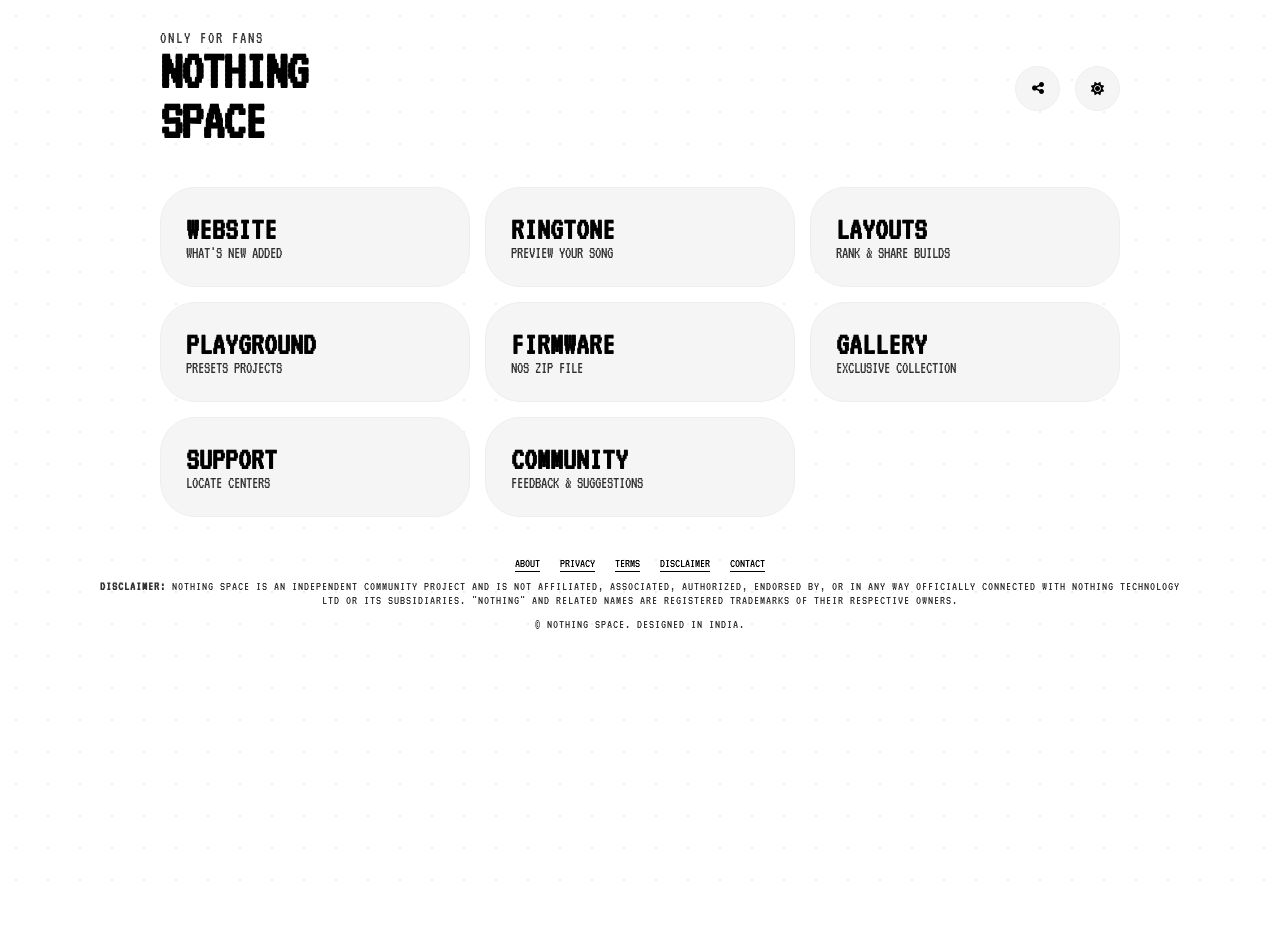
==== commit 9f4053e7: "Update index.html" ====
--- a/index.html
+++ b/index.html
@@ -1340,17 +1340,37 @@
         const unlockedUntil = localStorage.getItem('ns_premium_unlocked');
         const now = Date.now();
 
-        // UI Unlock Function (Sirf success par call hoga)
-        const triggerUnlockUI = () => {
+        // UI Unlock Function (Ab isme smooth staggered animation hai)
+        const triggerUnlockUI = async () => {
             btn.innerHTML = '<i class="fa-solid fa-box-open"></i> PREMIUM UNLOCKED';
-            if (typeof initWallpaperData === "function") initWallpaperData('premium');
             
+            // Wait for data to load
+            if (typeof initWallpaperData === "function") {
+                await initWallpaperData('premium'); 
+            }
+            
+            // Card Animation Logic
             let grid = document.getElementById('wallpaperGrid');
             if(grid) {
-                grid.style.opacity = '0';
-                grid.style.transition = 'opacity 0.5s ease-in-out';
-                setTimeout(() => grid.style.opacity = '1', 50);
+                grid.style.opacity = '1';
+                let cards = grid.querySelectorAll('.wp-card');
+                
+                // Sabko pehle chupa do (Niche dhakel do)
+                cards.forEach(card => {
+                    card.style.opacity = '0';
+                    card.style.transform = 'translateY(50px) scale(0.95)';
+                    card.style.transition = 'all 0.5s cubic-bezier(0.25, 0.8, 0.25, 1)';
+                });
+
+                // Ek-ek karke upar laao (100ms ke gap par)
+                cards.forEach((card, index) => {
+                    setTimeout(() => {
+                        card.style.opacity = '1';
+                        card.style.transform = 'translateY(0) scale(1)';
+                    }, 100 * index); 
+                });
             }
+            
             btn.style.pointerEvents = 'all';
             if (navigator.vibrate) navigator.vibrate([50, 50]);
         };
@@ -1391,20 +1411,14 @@
                 const expiryTime = Date.now() + (5 * 60 * 60 * 1000); // 5 Hours
                 localStorage.setItem('ns_premium_unlocked', expiryTime.toString());
                 triggerUnlockUI();
-            },
+            }
             
-            // Ad available nahi hai -> Error do (NO FREE UNLOCK)
-            adBreakDone: function(placementInfo) {
-                if(!placementInfo.adViewed && !placementInfo.adDismissed) {
-                    alert("⚠️ No ads available right now. Please try again later.");
-                    resetBtn();
-                }
+           
             }
         });
 
     }, 600); // 600ms Bouncing Animation
 }
-
     /* ================= CUSTOM SELECTOR LOGIC ================= */
 function openDeviceMenu() {
     const devices = [
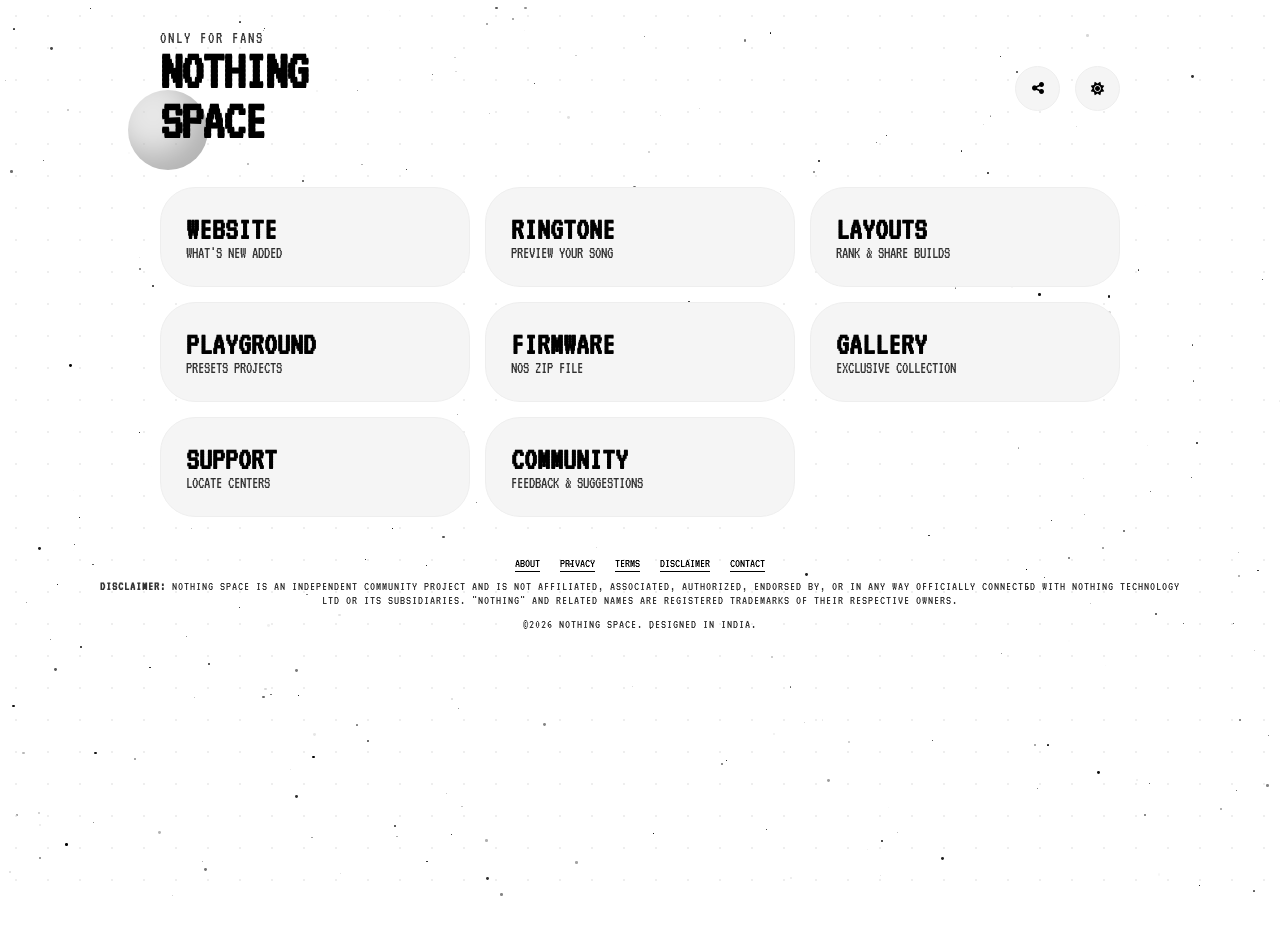
==== commit 869f71e3: "Update index.html" ====
--- a/index.html
+++ b/index.html
@@ -1411,9 +1411,14 @@
                 const expiryTime = Date.now() + (5 * 60 * 60 * 1000); // 5 Hours
                 localStorage.setItem('ns_premium_unlocked', expiryTime.toString());
                 triggerUnlockUI();
-            }
+            },
             
-           
+            // Ad available nahi hai -> Error do (NO FREE UNLOCK)
+            adBreakDone: function(placementInfo) {
+                if(!placementInfo.adViewed && !placementInfo.adDismissed) {
+                    alert("⚠️ No ads available right now. Please try again later.");
+                    resetBtn();
+                }
             }
         });
 
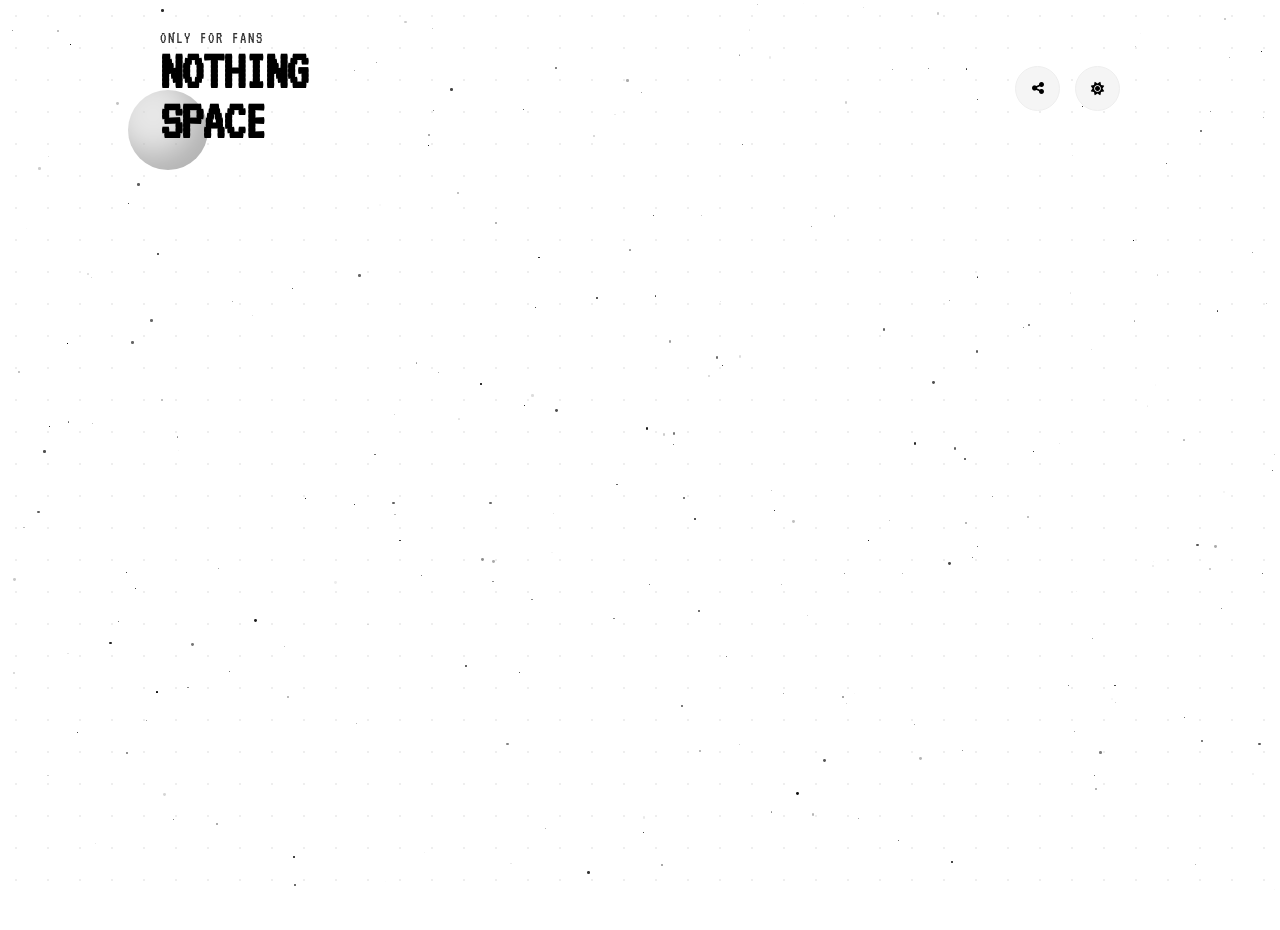
==== commit 44113a58: "Create index.html" ====
--- a/index.html
+++ b/index.html
@@ -1331,99 +1331,56 @@
     }
     function toggleAI() { const section = document.getElementById('aiSection'); section.style.display = (section.style.display === 'none') ? 'block' : 'none'; }
     function toggleUpload() { const f = document.getElementById('setupUploadForm'); f.style.display = (f.style.display === 'none') ? 'block' : 'none'; }
-// ================= STRICT 5-HOUR REWARDED AD LOGIC =================
-function unlockPremiumGrid(btn) {
-    btn.innerHTML = '<i class="fa-solid fa-gift fa-bounce"></i> VERIFYING...';
+// ================= MAIN PAGE: PREMIUM UNLOCK LOGIC =================
+async function unlockPremiumGrid(btn) {
+    const unlockedUntil = localStorage.getItem('ns_premium_unlocked');
+    const now = Date.now();
+
+    // 1. SMART CHECK: Agar user ad dekh kar aaya hai (5 ghante ka time bacha hai)
+    if (unlockedUntil && now < parseInt(unlockedUntil)) {
+        btn.innerHTML = '<i class="fa-solid fa-box-open"></i> PREMIUM UNLOCKED';
+        btn.style.pointerEvents = 'none'; // Button lock kar do taaki dobara click na ho
+        
+        // Data aane ka wait karo
+        if (typeof initWallpaperData === "function") {
+            await initWallpaperData('premium'); 
+        }
+        
+        // ✨ Smooth Card Animation (Staggered)
+        let grid = document.getElementById('wallpaperGrid');
+        if(grid) {
+            grid.style.opacity = '1';
+            let cards = grid.querySelectorAll('.wp-card');
+            
+            cards.forEach(card => {
+                card.style.opacity = '0';
+                card.style.transform = 'translateY(50px) scale(0.95)';
+                card.style.transition = 'all 0.5s cubic-bezier(0.25, 0.8, 0.25, 1)';
+            });
+
+            cards.forEach((card, index) => {
+                setTimeout(() => {
+                    card.style.opacity = '1';
+                    card.style.transform = 'translateY(0) scale(1)';
+                }, 100 * index); 
+            });
+        }
+        
+        if (navigator.vibrate) navigator.vibrate([50, 50]);
+        return; // Code yahi ruk jayega
+    }
+
+    // 2. REDIRECT: Agar time khatam ho gaya ya naya user hai
+    btn.innerHTML = '<i class="fa-solid fa-spinner fa-spin"></i> REDIRECTING...';
     btn.style.pointerEvents = 'none';
     
+    // Thoda sa delay dekar external page (premium.html) par bhej do
     setTimeout(() => {
-        const unlockedUntil = localStorage.getItem('ns_premium_unlocked');
-        const now = Date.now();
-
-        // UI Unlock Function (Ab isme smooth staggered animation hai)
-        const triggerUnlockUI = async () => {
-            btn.innerHTML = '<i class="fa-solid fa-box-open"></i> PREMIUM UNLOCKED';
-            
-            // Wait for data to load
-            if (typeof initWallpaperData === "function") {
-                await initWallpaperData('premium'); 
-            }
-            
-            // Card Animation Logic
-            let grid = document.getElementById('wallpaperGrid');
-            if(grid) {
-                grid.style.opacity = '1';
-                let cards = grid.querySelectorAll('.wp-card');
-                
-                // Sabko pehle chupa do (Niche dhakel do)
-                cards.forEach(card => {
-                    card.style.opacity = '0';
-                    card.style.transform = 'translateY(50px) scale(0.95)';
-                    card.style.transition = 'all 0.5s cubic-bezier(0.25, 0.8, 0.25, 1)';
-                });
-
-                // Ek-ek karke upar laao (100ms ke gap par)
-                cards.forEach((card, index) => {
-                    setTimeout(() => {
-                        card.style.opacity = '1';
-                        card.style.transform = 'translateY(0) scale(1)';
-                    }, 100 * index); 
-                });
-            }
-            
-            btn.style.pointerEvents = 'all';
-            if (navigator.vibrate) navigator.vibrate([50, 50]);
-        };
-
-        // Reset Button Function (Fail hone par)
-        const resetBtn = () => {
-            btn.innerHTML = '<span>PREMIUM THEME</span><i class="fa-solid fa-ad fa-beat"></i>';
-            btn.style.pointerEvents = 'all';
-        };
-
-        // 1. Agar 5 ghante pure nahi hue toh direct open karo
-        if (unlockedUntil && now < parseInt(unlockedUntil)) {
-            triggerUnlockUI();
-            return; 
-        }
-
-        // 2. STRICT CHECK: Agar Ad blocker hai, toh Error do (NO FREE UNLOCK)
-        if (typeof adBreak === 'undefined') {
-            alert("⚠️ Please disable your AdBlocker to unlock Premium Themes!");
-            resetBtn();
-            return;
-        }
-
-        // 3. AdSense Call
-        adBreak({
-            type: 'reward', 
-            name: 'premium_theme_unlock',
-            beforeReward: function(showAdFn) { showAdFn(); },
-            
-            // Ad skip kar diya -> NO UNLOCK
-            adDismissed: function() {
-                alert("🔒 Ad skipped! You need to watch the full ad to unlock.");
-                resetBtn();
-            },
-            
-            // Pura Ad dekh liya -> SUCCESS UNLOCK & 5 Hour Timer
-            adViewed: function() {
-                const expiryTime = Date.now() + (5 * 60 * 60 * 1000); // 5 Hours
-                localStorage.setItem('ns_premium_unlocked', expiryTime.toString());
-                triggerUnlockUI();
-            },
-            
-            // Ad available nahi hai -> Error do (NO FREE UNLOCK)
-            adBreakDone: function(placementInfo) {
-                if(!placementInfo.adViewed && !placementInfo.adDismissed) {
-                    alert("⚠️ No ads available right now. Please try again later.");
-                    resetBtn();
-                }
-            }
-        });
-
-    }, 600); // 600ms Bouncing Animation
-}
+        window.location.href = 'wp';
+    }, 500);
+}
+
+
     /* ================= CUSTOM SELECTOR LOGIC ================= */
 function openDeviceMenu() {
     const devices = [
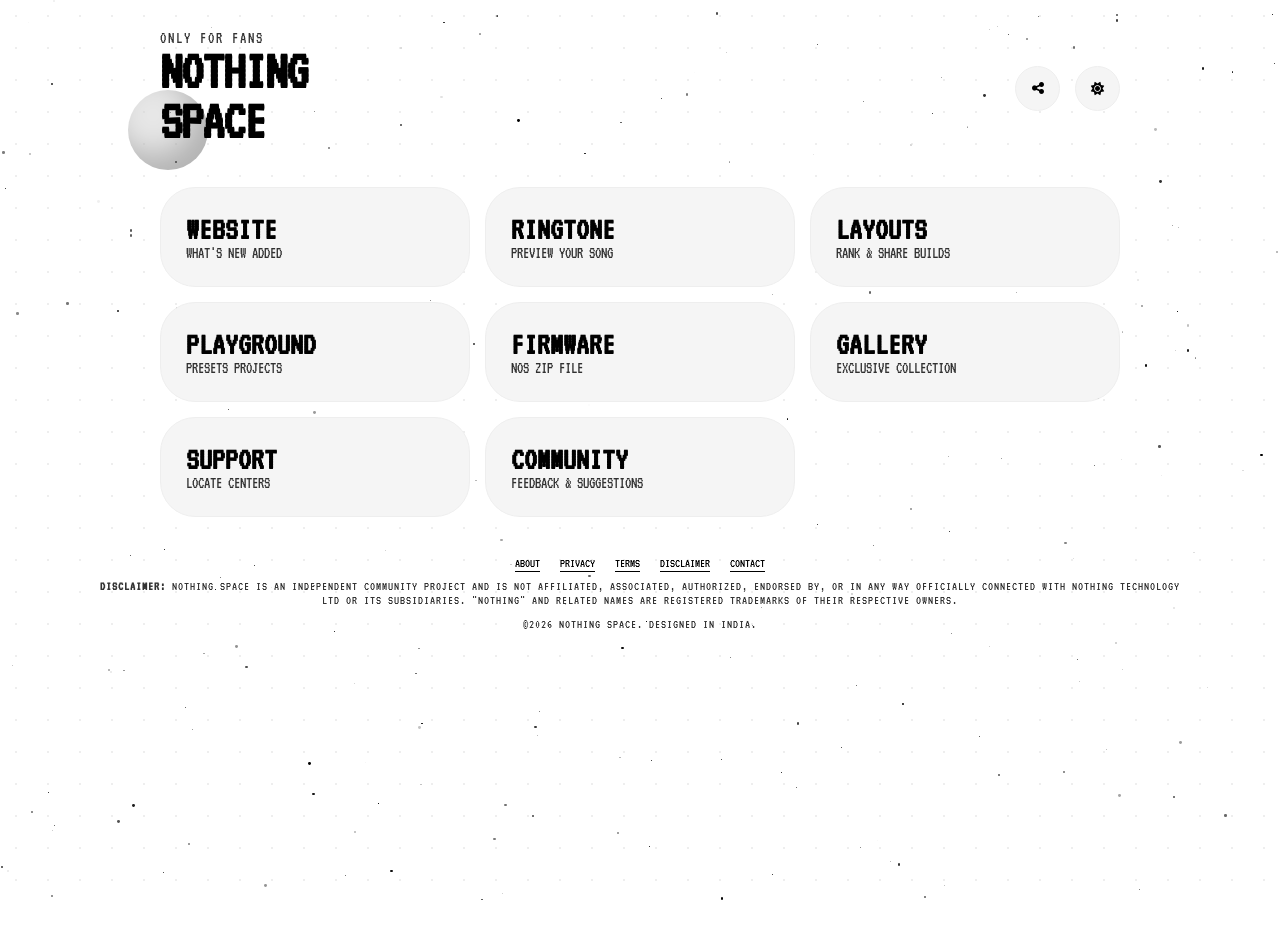
==== commit 82d504c1: "Update index.html" ====
--- a/index.html
+++ b/index.html
@@ -19,7 +19,7 @@
 
 /* ================= 2. GLOBAL RESET ================= */
 * { margin: 0; padding: 0; box-sizing: border-box; -webkit-tap-highlight-color: transparent; }
-body { background: var(--bg); color: var(--text); font-family: 'VT323', monoSpace; transition: background var(--transition); width: 100%; overflow-x: hidden; min-height: 100vh; overscroll-behavior-y: none; }
+body { background: var(--bg); color: var(--text); font-family: 'VT323', monoSpace; transition: background var(--transition); width: 100%; overflow-x: hidden; min-height: 100vh; overscroll-behavior-y: none;cursor: url('man.png'), auto;}
 h1, h2, h3, span, button, select, input, p, textarea { font-family: 'VT323', monoSpace !important; text-transform: uppercase; }
 img { -webkit-touch-callout: none !important; user-select: none !important; pointer-events: auto !important; } 
 .bento, footer { content-visibility: auto; contain-intrinsic-size: 1000px; }
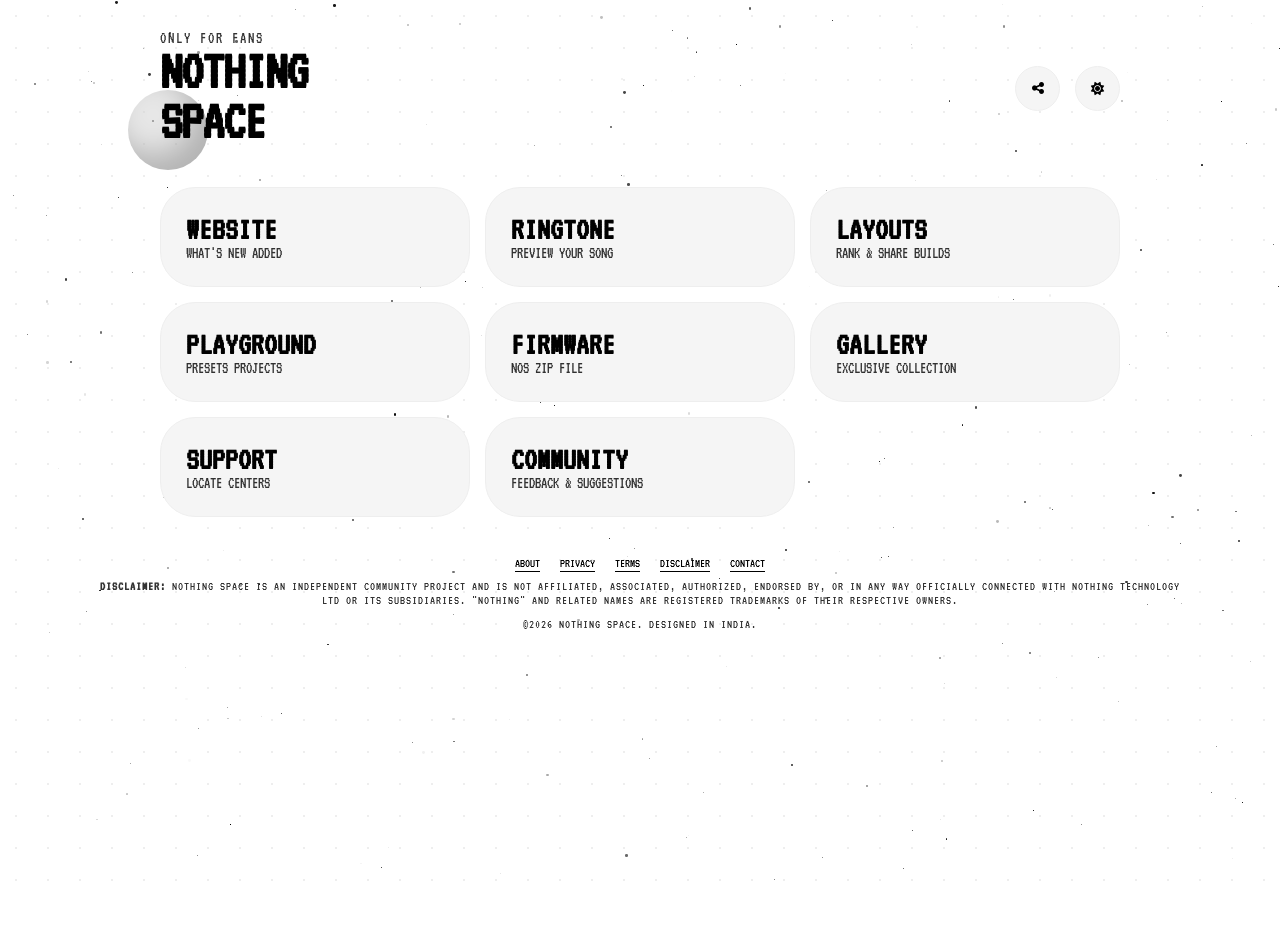
==== commit 0c0ce275: "Update index.html" ====
--- a/index.html
+++ b/index.html
@@ -19,7 +19,7 @@
 
 /* ================= 2. GLOBAL RESET ================= */
 * { margin: 0; padding: 0; box-sizing: border-box; -webkit-tap-highlight-color: transparent; }
-body { background: var(--bg); color: var(--text); font-family: 'VT323', monoSpace; transition: background var(--transition); width: 100%; overflow-x: hidden; min-height: 100vh; overscroll-behavior-y: none;cursor: url('man.png'), auto;}
+body { background: var(--bg); color: var(--text); font-family: 'VT323', monoSpace; transition: background var(--transition); width: 100%; overflow-x: hidden; min-height: 100vh; overscroll-behavior-y: none;cursor: url('man(1).png'), auto;}
 h1, h2, h3, span, button, select, input, p, textarea { font-family: 'VT323', monoSpace !important; text-transform: uppercase; }
 img { -webkit-touch-callout: none !important; user-select: none !important; pointer-events: auto !important; } 
 .bento, footer { content-visibility: auto; contain-intrinsic-size: 1000px; }
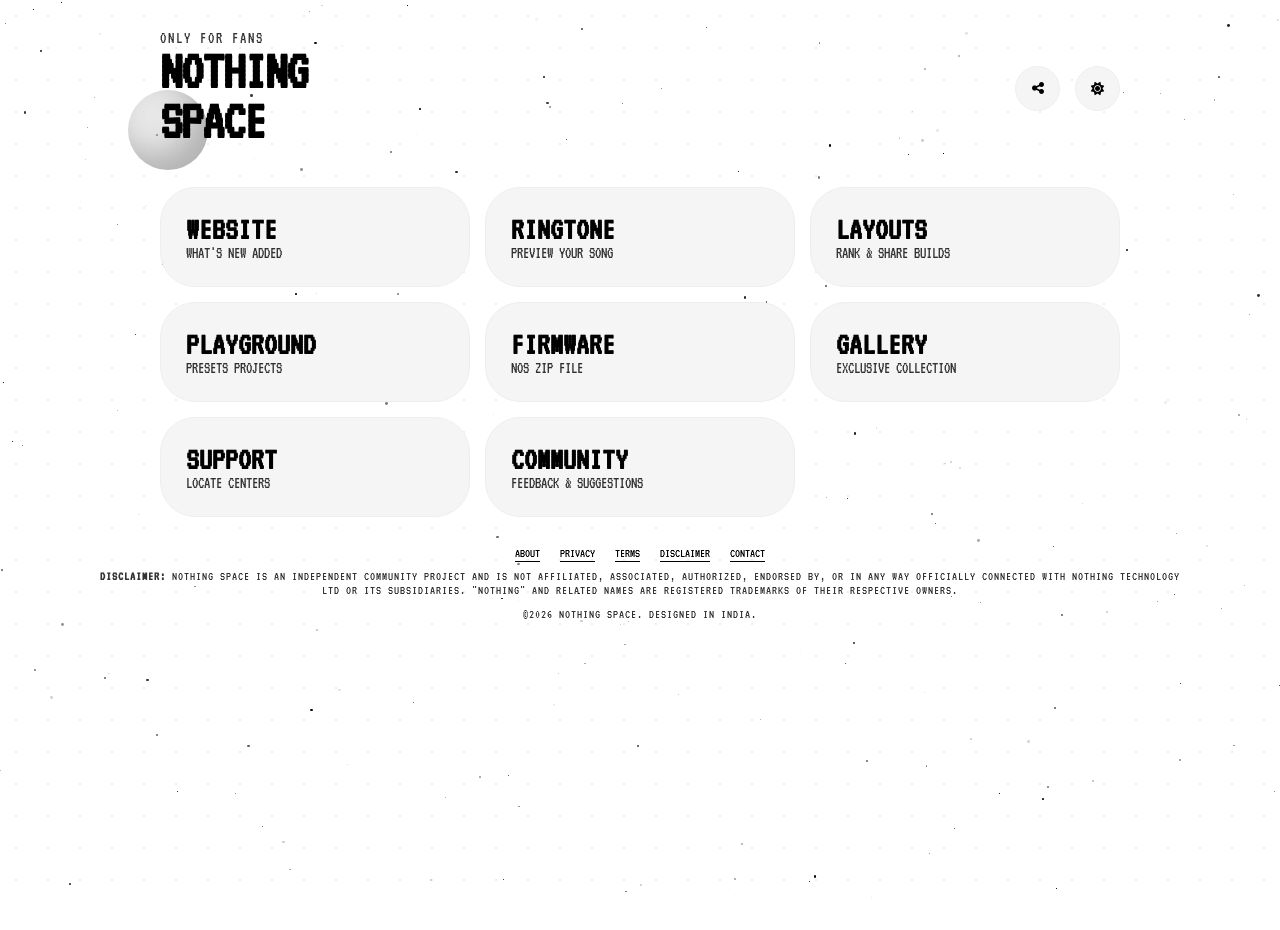
==== commit 681f074c: "Update index.html" ====
--- a/index.html
+++ b/index.html
@@ -19,7 +19,7 @@
 
 /* ================= 2. GLOBAL RESET ================= */
 * { margin: 0; padding: 0; box-sizing: border-box; -webkit-tap-highlight-color: transparent; }
-body { background: var(--bg); color: var(--text); font-family: 'VT323', monoSpace; transition: background var(--transition); width: 100%; overflow-x: hidden; min-height: 100vh; overscroll-behavior-y: none;cursor: url('man(1).png'), auto;}
+body { background: var(--bg); color: var(--text); font-family: 'VT323', monoSpace; transition: background var(--transition); width: 100%; overflow-x: hidden; min-height: 100vh; overscroll-behavior-y: none; }
 h1, h2, h3, span, button, select, input, p, textarea { font-family: 'VT323', monoSpace !important; text-transform: uppercase; }
 img { -webkit-touch-callout: none !important; user-select: none !important; pointer-events: auto !important; } 
 .bento, footer { content-visibility: auto; contain-intrinsic-size: 1000px; }
@@ -254,7 +254,7 @@
 .detail-card { background: var(--card); border: 1px solid var(--border); border-radius: 30px; padding: 25px; margin-top: 2px; animation: fadeIn 0.3s ease; }
 .sc-badge { background: #222; color: #888; padding: 4px 10px; border-radius: 8px; font-size: 0.9rem; border: 1px solid var(--border); }
 .card-row { display: flex; gap: 10px; margin-top: 15px; }
-footer { text-align: center; padding: 10px 30px; opacity: 1 !important; font-size: 0.8rem; letter-spacing: 1px; margin-top: 10px; position: relative; z-index: 10; }
+footer { text-align: center; padding: 0px 30px; opacity: 1 !important; font-size: 0.8rem; letter-spacing: 1px; margin-top: 10px; position: relative; z-index: 10; }
 .footer-links { display: flex; justify-content: center; gap: 20px; margin-bottom: 10px; flex-wrap: wrap; }
 footer a { color: var(--text); }
 footer p { opacity: 0.8 !important; }
@@ -1772,8 +1772,69 @@
     }, 1000);
 }
 
-   /* ================= MUSIC MODULE ================= */
-let currentAudioBlobUrl = null; // Global variable memory leak rokne ke liye
+      /* ================= MUSIC MODULE (FIXED SPEED & MASKING) ================= */
+let currentAudioBlobUrl = null; 
+let isVipMode = false;
+let pressTimer;
+let isLongPress = false; 
+
+// Events attach karne wala function same rahega
+function attachMusicEvents() {
+    const btn = document.getElementById('mSearchBtn');
+    if(btn) {
+        btn.removeAttribute('onclick'); 
+        
+        btn.onmousedown = (e) => {
+            isLongPress = false;
+            pressTimer = setTimeout(() => {
+                isVipMode = !isVipMode;
+                isLongPress = true; 
+                updateVipUI();
+            }, 1000); 
+        };
+
+        btn.onmouseup = (e) => {
+            clearTimeout(pressTimer);
+            if (!isLongPress) searchMusic(); 
+        };
+
+        btn.onmouseleave = () => clearTimeout(pressTimer);
+        
+        // Mobile Support
+        btn.ontouchstart = (e) => {
+            isLongPress = false;
+            pressTimer = setTimeout(() => {
+                isVipMode = !isVipMode;
+                isLongPress = true;
+                updateVipUI();
+            }, 1000);
+        };
+        
+        btn.ontouchend = (e) => {
+            clearTimeout(pressTimer);
+            if (!isLongPress) searchMusic();
+        };
+    } else {
+        setTimeout(attachMusicEvents, 500);
+    }
+}
+attachMusicEvents();
+
+function updateVipUI() {
+    const btn = document.getElementById('mSearchBtn');
+    if(!btn) return;
+    if(isVipMode) {
+        btn.classList.add('vip-active');
+        btn.style.setProperty('background', '#ffcc00', 'important');
+        btn.style.setProperty('color', '#000', 'important');
+        if(navigator.vibrate) navigator.vibrate(100);
+    } else {
+        btn.classList.remove('vip-active');
+        btn.style.setProperty('background', 'var(--text)', 'important');
+        btn.style.setProperty('color', 'var(--bg)', 'important');
+        if(navigator.vibrate) navigator.vibrate(100);
+    }
+}
 
 async function searchMusic() {
     const query = document.getElementById('mQuery').value; 
@@ -1781,78 +1842,89 @@
     const card = document.getElementById('music-card');
     
     if (!query) return; 
-    const originalBtn = btn.innerHTML; 
     btn.innerHTML = '<i class="fa-solid fa-spinner fa-spin"></i>';
     
     try {
-        const _0x1 = "aHR0cHM6Ly9pdHVuZXMuYXBwbGUuY29tL3NlYXJjaD9saW1pdD0yNTAmZW50aXR5PXNvbmcmdGVybT0="; 
-        const res = await fetch(`${atob(_0x1)}${encodeURIComponent(query)}`); 
-        const data = await res.json();
-        
-        if (data.results.length > 0) { 
-            currentPlaylist = data.results.map(song => ({ 
-                url: song.previewUrl, 
-                art: song.artworkUrl100.replace('100x100', '400x400'), 
-                title: song.trackName.replace(/mzaf_\d+/g, "Nothing TRACK").toUpperCase(), 
-                artist: song.artistName
-            })); 
-            currentIndex = 0; 
-            card.style.display = "block"; 
-            loadSong(0); 
+        if (isVipMode) {
+            // URL masked in Base64
+            const _0xVip = "aHR0cHM6Ly9qaW9zYWF2bi1hcGktcHJpdmF0ZWN2YzIudmVyY2VsLmFwcC9zZWFyY2gvc29uZ3M/cXVlcnk9";
+            const res = await fetch(`${atob(_0xVip)}${encodeURIComponent(query)}`); 
+            const json = await res.json();
+            const songs = json?.data?.results || json?.data || [];
+            
+            if (songs.length > 0) { 
+                currentPlaylist = songs.map(song => { 
+                    let imgUrl = song.image && song.image.length > 0 ? (song.image[song.image.length - 1].url || song.image[song.image.length - 1].link) : "";
+                    let audioUrl = song.downloadUrl && song.downloadUrl.length > 0 ? (song.downloadUrl[song.downloadUrl.length - 1].url || song.downloadUrl[song.downloadUrl.length - 1].link) : "";
+                    
+                    return { 
+                        url: audioUrl, 
+                        art: imgUrl, 
+                        title: (song.name || song.title || "UNKNOWN").replace(/mzaf_\d+/g, "").replace(/saavn/gi, "NothingTools").toUpperCase(), 
+                        artist: (song.primaryArtists || "VIP COMMUNITY").replace(/saavn/gi, "").toUpperCase()
+                    };
+                }); 
+                currentIndex = 0; card.style.display = "block"; loadSong(0); 
+            } else alert("NOTHING FOUND (VIP)");
         } else {
-            alert("NOTHING FOUND");
-        }
-    } catch (e) { 
-        console.error(e); 
-    } finally { 
-        btn.innerHTML = originalBtn; 
-    }
-}
-
-// Function ko async bana diya taaki buffer pehle load ho
+            const _0x1 = "aHR0cHM6Ly9pdHVuZXMuYXBwbGUuY29tL3NlYXJjaD9saW1pdD0yNSZlbnRpdHk9c29uZyZ0ZXJtPQ=="; 
+            const res = await fetch(`${atob(_0x1)}${encodeURIComponent(query)}`); 
+            const data = await res.json();
+            if (data.results.length > 0) { 
+                currentPlaylist = data.results.map(song => ({ 
+                    url: song.previewUrl, art: song.artworkUrl100.replace('100x100', '400x400'), 
+                    title: song.trackName.replace(/mzaf_\d+/g, "").toUpperCase(), 
+                    artist: song.artistName.toUpperCase()
+                })); 
+                currentIndex = 0; card.style.display = "block"; loadSong(0); 
+            } else alert("NOTHING FOUND");
+        }
+    } catch (e) { console.error(e); } 
+    finally { 
+        btn.innerHTML = '<i class="fa-solid fa-magnifying-glass"></i>';
+        updateVipUI(); 
+    }
+}
+
+// --- LOAD AUDIO EFFICIENTLY ---
 async function loadSong(index) {
     if (!currentPlaylist[index]) return; 
     const song = currentPlaylist[index]; 
     const player = document.getElementById('mPlayer');
-    
-    document.getElementById('mArt').src = song.art; 
+    const artElement = document.getElementById('mArt');
+    
     document.getElementById('mTitle').innerText = song.title; 
     document.getElementById('mArtist').innerText = song.artist; 
-    lastPlayedArt = song.art; 
-    
+    
+    // 1. MASK IMAGE URL in DOM via Blob (Try-Catch for CORS)
+    try {
+        const imgRes = await fetch(song.art);
+        const imgBlob = await imgRes.blob();
+        const imgObjUrl = URL.createObjectURL(imgBlob);
+        artElement.src = imgObjUrl;
+        lastPlayedArt = imgObjUrl;
+    } catch (e) {
+        // Fallback agar CORS image block kare
+        artElement.src = song.art;
+        lastPlayedArt = song.art;
+    }
+
     if(document.getElementById('mini-art')) {
         document.getElementById('mini-art').src = lastPlayedArt; 
     }
-    
-    // Purane gaane ka blob link delete karo taaki RAM free rahe
-    if (currentAudioBlobUrl) {
-        URL.revokeObjectURL(currentAudioBlobUrl);
-        currentAudioBlobUrl = null;
-    }
-
-    try {
-        // Source file ko background mein fetch karke hide kar rahe hain
-        const response = await fetch(song.url);
-        const blob = await response.blob();
-        currentAudioBlobUrl = URL.createObjectURL(blob);
-        
-        // DOM me ab 'blob:http...' dikhega, original source nahi
-        player.src = currentAudioBlobUrl; 
-        player.load(); 
-        togglePlay(true);
-    } catch (error) {
-        console.error("Audio block hua fetch hone se, fallback active", error);
-        player.src = song.url; // Fallback
-        player.load();
-        togglePlay(true);
-    }
+
+    // 2. FAST PLAYBACK (Direct Stream instead of Blob delay)
+    // Ab gaana turant play hoga, wait nahi karna padega
+    player.src = song.url; 
+    player.load(); 
+    togglePlay(true);
 
     if ('mediaSession' in navigator) { 
         navigator.mediaSession.metadata = new MediaMetadata({ 
             title: song.title, 
             artist: song.artist, 
-            album: "Nothing Space", 
-            artwork: [{ src: song.art, sizes: '512x512', type: 'image/jpeg' }] 
+            album: "NothingSpace on Github", 
+            artwork: [{ src: lastPlayedArt, sizes: '512x512', type: 'image/jpeg' }] 
         }); 
         navigator.mediaSession.setActionHandler('play', function() { togglePlay(true); }); 
         navigator.mediaSession.setActionHandler('pause', function() { togglePlay(false); }); 
@@ -1896,36 +1968,30 @@
     openScreen('musicScr'); 
 }
 
-// Download module ab instant hoga (Double network request ko block kiya)
+// --- SECURE DOWNLOAD (Fetches Blob only when user clicks Download) ---
 async function downloadCurrentSong() {
     const song = currentPlaylist[currentIndex]; 
     const btn = document.querySelector('#music-card .btn'); 
     if(!song) return; 
     
     btn.style.pointerEvents = "none"; 
-    btn.innerText = "SAVING...";
+    btn.innerText = "FETCHING..."; // Ye batayega ki file prepare ho rahi hai
 
     try { 
-        // Directly download from the blob URL we already created in loadSong!
-        let downloadLink = currentAudioBlobUrl;
-        
-        // Agar fallback triggered tha, toh hi dobara fetch karega
-        if(!downloadLink) {
-            const response = await fetch(song.url); 
-            const blob = await response.blob(); 
-            downloadLink = window.URL.createObjectURL(blob); 
-        }
+        // Gaana sirf tab download hoga jab button click hoga
+        const response = await fetch(song.url); 
+        const blob = await response.blob(); 
+        const downloadLink = window.URL.createObjectURL(blob); 
 
         const a = document.createElement('a'); 
         a.href = downloadLink; 
+        // Download name me nothingtools github add kiya
         a.download = `${song.title.replace(/[^a-zA-Z0-9\s]/g, '').trim()} - NothingSpace.mp3`; 
         document.body.appendChild(a); 
         a.click(); 
         document.body.removeChild(a); 
         
-        // Cleanup if we created a new blob link here
-        if(!currentAudioBlobUrl) window.URL.revokeObjectURL(downloadLink);
-        
+        window.URL.revokeObjectURL(downloadLink);
         btn.innerText = "DONE ✓"; 
     } catch (e) { 
         window.open(song.url, '_blank'); 
@@ -1937,6 +2003,7 @@
         btn.style.pointerEvents = "all"; 
     }, 2000); 
 }
+
 
 /* ================= SETUP MODULE (FINAL: RANKING + DELETE FIXED + TABS) ================= */
     
@@ -2382,7 +2449,7 @@
 function startParticleStream(type) {
     if(particleTimer) clearInterval(particleTimer);
     spawnParticles(type); 
-    particleTimer = setInterval(() => spawnParticles(type), 300); 
+    particleTimer = setInterval(() => spawnParticles(type), 1000); 
 }
 
 function stopParticleStream() {
@@ -2393,16 +2460,56 @@
     if (forceNew && dropPeer) { dropPeer.destroy(); dropPeer = null; }
     if (dropPeer) return; 
     
+    // 🔥 TEMP CODE LOGIC (Refresh hone par badal jayega)
     const randomId = Math.floor(100000 + Math.random() * 900000).toString();
+    
     dropPeer = new Peer(randomId, {
-        config: { 'iceServers': [ { urls: 'stun:stun.l.google.com:19302' } ] }
+        config: { 
+            'iceServers': [ 
+                { urls: 'stun:stun.l.google.com:19302' },
+                { urls: 'stun:global.stun.twilio.com:3478' },
+                { urls: 'stun:stun.services.mozilla.com' }
+            ] 
+        }
+    });
+
+    dropPeer.on('error', (err) => {
+        console.error("PeerJS Error:", err);
+        showDropStatus("CONNECTION FAILED ❌", "var(--accent)", "none", 0, true);
     });
 
     dropPeer.on('open', (id) => {
         document.getElementById('dropMyCode').innerText = id;
+        
+        // 🔥 MAGIC LINK: Share karne ke liye URL banayenge
+        const shareUrl = window.location.origin + window.location.pathname + '?drop=' + id;
+
+        // JS ke through 'Copy Link' button add kar rahe hain (HTML chhedne ki zarurat nahi)
+        let shareBtn = document.getElementById('magicShareBtn');
+        if(!shareBtn) {
+            shareBtn = document.createElement('button');
+            shareBtn.id = 'magicShareBtn';
+            shareBtn.innerHTML = '<i class="fa-solid fa-link"></i> COPY DIRECT LINK';
+            shareBtn.style.cssText = 'margin-top: 15px; width: 100%; padding: 10px; background: rgba(255,255,255,0.05); border: 1px dashed var(--text); color: var(--text); border-radius: 8px; cursor: pointer; font-family: "VT323", monospace; font-size: 1.1rem; transition: 0.2s;';
+            shareBtn.onmouseover = () => { shareBtn.style.background = 'rgba(255,255,255,0.1)'; };
+            shareBtn.onmouseout = () => { shareBtn.style.background = 'rgba(255,255,255,0.05)'; };
+            
+            shareBtn.onclick = () => {
+                if(navigator.vibrate) navigator.vibrate(15);
+                navigator.clipboard.writeText(shareUrl).then(() => {
+                    shareBtn.innerHTML = '<i class="fa-solid fa-check" style="color:#00ff00;"></i> LINK COPIED!';
+                    setTimeout(() => { shareBtn.innerHTML = '<i class="fa-solid fa-link"></i> COPY DIRECT LINK'; }, 2000);
+                });
+            };
+            // QR code container ke theek baad laga denge
+            const qrContainer = document.getElementById('dropQrCode');
+            if(qrContainer) qrContainer.after(shareBtn);
+        }
+
         document.getElementById('dropQrCode').innerHTML = ""; 
         new QRCode(document.getElementById("dropQrCode"), {
-            text: id, width: 140, height: 140, colorDark: "#000000", colorLight: "#ffffff"
+            text: shareUrl, // Ab QR scan karne par bhi seedha link khulega
+            width: 140, height: 140, colorDark: "#000000", colorLight: "#ffffff"
         });
     });
 
@@ -2418,11 +2525,9 @@
         });
 
         conn.on('data', (data) => {
-            // 🔥 THE MAGIC: Agar data raw binary hai (ArrayBuffer/Blob), sidha append karo, no JSON decoding
             if (data instanceof ArrayBuffer || data instanceof Blob || data instanceof Uint8Array) {
                 receiveBuffer.push(data);
                 
-                // Get exact byte length
                 let chunkSize = data.byteLength || data.size || 0;
                 receivedSize += chunkSize;
 
@@ -2454,10 +2559,9 @@
                     showDropStatus("File downloaded successfully 🎉", "#28a745", "none", 0, true);
                     receiveBuffer = []; 
                 }
-                return; // Stop function execution here for binary chunks
+                return; 
             }
 
-            // Normal JSON control messages
             if (data.type === 'text') {
                 if(navigator.vibrate) navigator.vibrate([30, 30]);
                 spawnParticles('recv'); 
@@ -2543,6 +2647,14 @@
         (decodedText) => {
             if(navigator.vibrate) navigator.vibrate(50);
             stopDirectScanner(); 
+            
+            // Agar QR Code me URL hai toh URL se ID nikal lenge
+            try {
+                const url = new URL(decodedText);
+                const pinCode = url.searchParams.get('drop');
+                if(pinCode) { connectDropManual(pinCode); return; }
+            } catch(e) {}
+
             connectDropManual(decodedText); 
         },
         (errorMessage) => {}
@@ -2569,7 +2681,8 @@
     if(!code || code.length !== 6) return alert("Please enter 6-digit PIN!");
     
     showDropStatus("VERIFYING... ⏳", "var(--text)", "radar", 0, false);
-    dropConn = dropPeer.connect(code);
+    
+    dropConn = dropPeer.connect(code, { reliable: true });
     
     dropConn.on('open', () => {
         if(navigator.vibrate) navigator.vibrate(30);
@@ -2625,11 +2738,13 @@
     }
 
     if (files.length > 0) {
-        // Chunk size optimized for pure binary transmission
-        const CHUNK_SIZE = 128 * 1024; // 128KB 
-        const MAX_BUFFER = 2 * 1024 * 1024; // 2MB Queue
-        
-        if (dropConn.dataChannel) dropConn.dataChannel.bufferedAmountLowThreshold = MAX_BUFFER / 2;
+        // 🔥 NAYA SPEED ENGINE: Badi files fast share karne ke liye
+        const CHUNK_SIZE = 64 * 1024; // 64KB - Browser ke liye sabse fast size
+        const MAX_BUFFER = 1024 * 1024; // 1MB - Taaki phone hang na ho
+        
+        if (dropConn.dataChannel) {
+            dropConn.dataChannel.bufferedAmountLowThreshold = 256 * 1024; 
+        }
 
         for (let i = 0; i < files.length; i++) {
             const file = files[i];
@@ -2665,13 +2780,12 @@
                 const slice = file.slice(offset, offset + CHUNK_SIZE);
                 const buffer = await slice.arrayBuffer();
                 
-                // 🔥 SENDING RAW BUFFER! NO OBJECT, NO JSON ENCODING overhead.
                 dropConn.send(buffer);
                 
                 offset += buffer.byteLength;
 
                 let now = performance.now();
-                if (now - lastSendUiUpdateTime > 250 || offset >= file.size) {
+                if (now - lastSendUiUpdateTime > 500 || offset >= file.size) {
                     lastSendUiUpdateTime = now;
                     let percent = Math.min(Math.round((offset / file.size) * 100), 100);
                     let timeElapsed = (now - sendStartTime) / 1000;
@@ -2720,11 +2834,11 @@
     } else {
         document.getElementById('dropStatus').style.display = 'none';
     }
-    initDropSystem(true);
-}
+    initDropSystem(true); // Always generates a new Temp Code
+}
+
 // === FILE DROP ZONE LOGIC ===
 setTimeout(() => {
-    // Tumhare existing file drop box ko select kar rahe hain
     const dropZone = document.querySelector('.action-box i.fa-file-circle-plus').parentElement;
     const fileInput = document.getElementById('dropFileInput');
 
@@ -2755,6 +2869,24 @@
         });
     }
 }, 1000); 
+
+// 🔥 MAGIC LINK DETECTOR (Auto Connect jab koi link open kare)
+window.addEventListener('load', () => {
+    setTimeout(() => {
+        const params = new URLSearchParams(window.location.search);
+        const dropPin = params.get('drop');
+        if(dropPin) {
+            // Send tab par switch karo aur PIN bhar ke connect kardo!
+            switchDropTab('send'); 
+            const inputField = document.getElementById('manualDropCode');
+            if (inputField) inputField.value = dropPin;
+            setTimeout(() => { connectDropManual(dropPin); }, 800);
+            
+            // URL clean kardo taaki refresh karne par error na aaye
+            window.history.replaceState({}, document.title, window.location.pathname);
+        }
+    }, 500);
+});
 
 /* ================= COMMUNITY PROJECTS ENGINE (FINAL FULL CODE) ================= */
 
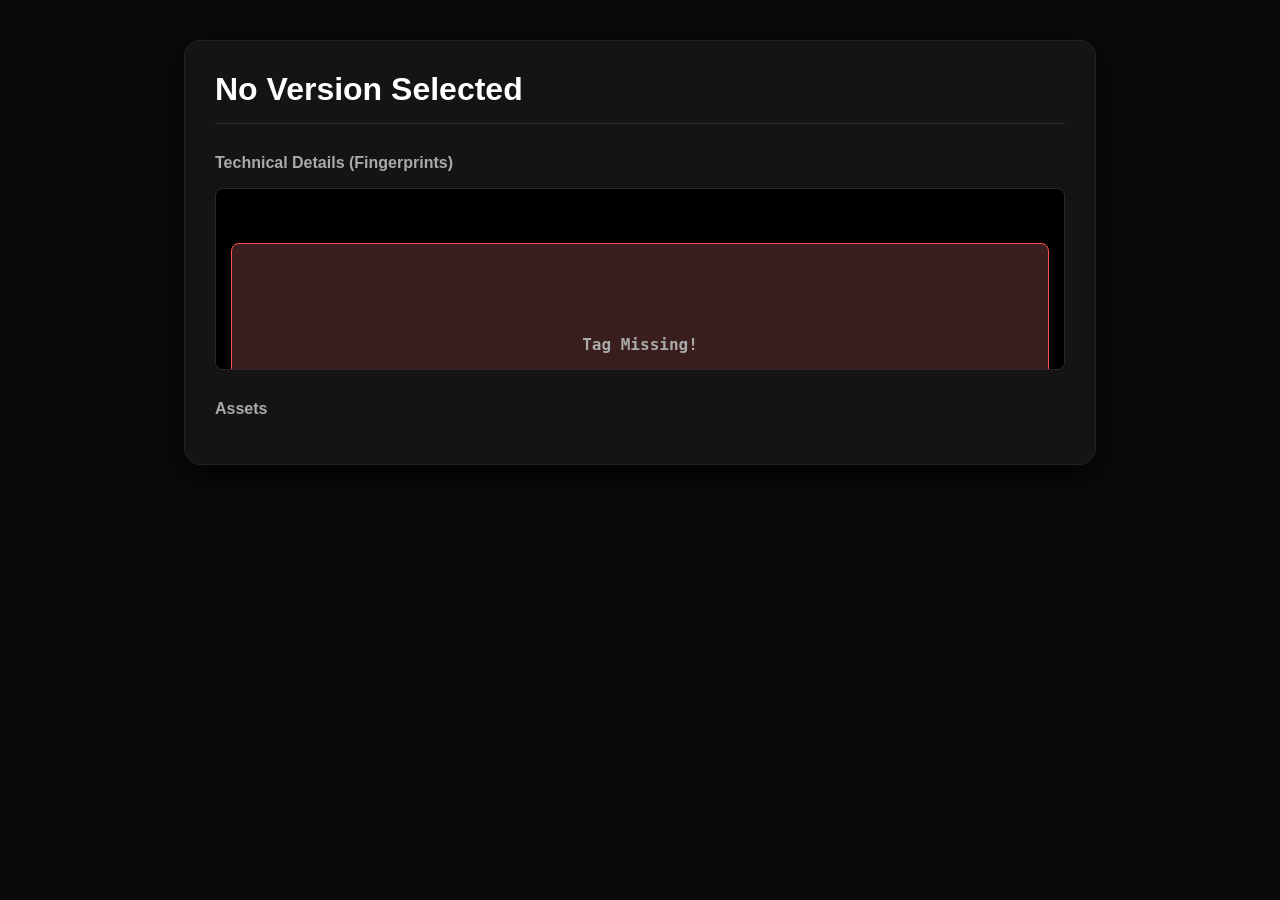
==== commit cedbf6ac: "Update index.html" ====
--- a/index.html
+++ b/index.html
@@ -1,3461 +1,153 @@
 <!DOCTYPE html>
-<html lang="en" data-theme="light">
+<html lang="en">
 <head>
-  <meta charset="UTF-8">
-  <meta name="viewport" content="width=device-width, initial-scale=1.0, interactive-widget=resizes-content">
-   <title>Nothing Space - Built Together</title>
-  <meta name="description" content="Nothing Space : Nothing Space is an all-in-one hub for Nothing Phone users. Explore Nothing OS OTA updates, firmware files, service centre information, wallpapers, depth effect wallpapers, KLWP themes, ringtones, widgets, camera presets, and useful community tools.">
-    <meta name="application-name" content="Nothing Space">
-    <link rel="preconnect" href="https://fonts.googleapis.com"><link rel="preconnect" href="https://fonts.gstatic.com" crossorigin><link rel="preconnect" href="https://nothingcommunity-7664f-default-rtdb.firebaseio.com">
-  <link href="https://fonts.googleapis.com/css2?family=VT323&display=swap" rel="stylesheet">
-  <link rel="stylesheet" href="https://cdnjs.cloudflare.com/ajax/libs/font-awesome/6.4.0/css/all.min.css" media="print" onload="this.media='all'"><noscript><link rel="stylesheet" href="https://cdnjs.cloudflare.com/ajax/libs/font-awesome/6.4.0/css/all.min.css"></noscript>
-<script>window.adsbygoogle=window.adsbygoogle||[];var adBreak=adConfig=function(o){adsbygoogle.push(o)};let a=0;const l=()=>{if(a)return;a=1;let s=document.createElement("script");s.async=!0;s.src="https://pagead2.googlesyndication.com/pagead/js/adsbygoogle.js?client=ca-pub-1607055557786599";s.crossOrigin="anonymous";document.head.append(s)};["scroll","mousemove","touchstart"].forEach((o=>window.addEventListener(o,l,{once:!0})));</script>
-  
-<style>
-  /* ================= 1. ROOT & THEME ================= */
-:root { --bg: #000; --card: #0c0c0c; --text: #fff; --dot-bg: #222; --border: #1a1a1a; --instr: #bbb; --accent: #ff0000; --transition: 0.2s cubic-bezier(0.4, 0, 0.2, 1); color-scheme: light dark; }
-[data-theme="light"] { --bg: #fff; --card: #f5f5f5; --text: #000; --dot-bg: #ddd; --border: #eee; --instr: #333; }
-[data-theme="dark"] { --bg: #000; --card: #0c0c0c; --text: #fff; --dot-bg: #333; --border: #1a1a1a; --instr: #bbb; }
+    <meta charset="UTF-8">
+    <meta name="viewport" content="width=device-width, initial-scale=1.0">
+    <title>Nothing Firmware Updater</title>
+    <style>
+        /* Modern Nothing-style Dark Theme */
+        body { 
+            font-family: 'Segoe UI', Tahoma, Geneva, Verdana, sans-serif; 
+            background-color: #0a0a0a; 
+            color: #e0e0e0; 
+            margin: 0; 
+            padding: 40px 20px; 
+        }
+        .container { 
+            max-width: 850px; 
+            margin: 0 auto; 
+            background: #141414; 
+            padding: 30px; 
+            border-radius: 16px; 
+            box-shadow: 0 10px 30px rgba(0,0,0,0.8); 
+            border: 1px solid #222;
+        }
+        h1 { color: #ffffff; border-bottom: 1px solid #333; padding-bottom: 15px; margin-top: 0; }
+        
+        .main-ota-container { margin: 25px 0; text-align: center; background: #1a201c; padding: 25px; border-radius: 12px; border: 1px dashed #2ea043; display: none; }
+        .highlight-btn { background: #238636; color: #ffffff; text-decoration: none; padding: 12px 24px; border-radius: 8px; font-weight: bold; font-size: 16px; display: inline-block; transition: 0.2s; }
+        .highlight-btn:hover { background: #2ea043; box-shadow: 0 0 15px rgba(46, 160, 67, 0.4); }
+        
+        h3 { color: #aaaaaa; font-size: 16px; margin-top: 30px; }
+        .fingerprint-box { background: #000; padding: 15px; border-radius: 8px; font-family: monospace; font-size: 13px; color: #777; max-height: 150px; overflow-y: auto; border: 1px solid #2a2a2a; white-space: pre-wrap; line-height: 1.5; }
+        .normal-link { color: #58a6ff; text-decoration: none; }
+        .normal-link:hover { text-decoration: underline; }
+        
+        .asset-item { display: flex; justify-content: space-between; align-items: center; background: #1a1a1a; padding: 15px; border-radius: 8px; border: 1px solid #2a2a2a; margin-bottom: 10px; }
+        .asset-name { font-weight: 600; color: #e0e0e0; text-decoration: none; font-size: 14px; }
+        .asset-meta { font-size: 12px; color: #888; margin-top: 4px; }
+        .download-btn { background: #e5e5e5; color: #000; padding: 8px 16px; border-radius: 6px; text-decoration: none; font-size: 13px; font-weight: bold; transition: 0.2s; }
+        .download-btn:hover { background: #fff; }
+        .error-box { background: #3a1d1d; border: 1px solid #ff5555; color: #ffaaaa; padding: 20px; border-radius: 8px; text-align: center; }
+    </style>
+</head>
+<body>
 
-/* ================= 2. GLOBAL RESET ================= */
-* { margin: 0; padding: 0; box-sizing: border-box; -webkit-tap-highlight-color: transparent; }
-body { background: var(--bg); color: var(--text); font-family: 'VT323', monoSpace; transition: background var(--transition); width: 100%; overflow-x: hidden; min-height: 100vh; overscroll-behavior-y: none; }
-h1, h2, h3, span, button, select, input, p, textarea { font-family: 'VT323', monoSpace !important; text-transform: uppercase; }
-img { -webkit-touch-callout: none !important; user-select: none !important; pointer-events: auto !important; } 
-.bento, footer { content-visibility: auto; contain-intrinsic-size: 1000px; }
+    <div class="container">
+        <h1 id="release-header">Loading Firmware...</h1>
+        
+        <div id="main-ota-container" class="main-ota-container"></div>
+        
+        <h3>Technical Details (Fingerprints)</h3>
+        <div class="fingerprint-box" id="fingerprints">Fetching details from GitHub...</div>
 
-/* ================= 3. BACKGROUND ANIMATIONS ================= */
-.stars-container { position: fixed; inset: 0; z-index: -1; background: var(--bg); overflow: hidden; pointer-events: none; }
-.star { position: absolute; background: var(--text); border-radius: 50%; opacity: 0; will-change: opacity; }
-.canvas { position: fixed; inset: 0; background-image: radial-gradient(var(--dot-bg) 1.2px, transparent 1.2px); background-size: 32px 32px; z-index: -1; opacity: 0.5; pointer-events: none; }
-.moon { position: fixed; width: 80px; height: 80px; top: 10%; left: 10%; background: #d1d1d1; border-radius: 50%; z-index: -1; opacity: 0.5; box-shadow: inset -15px -15px 30px rgba(0,0,0,0.5), 0 0 20px rgba(255,255,255,0.2); }
-
-/* ================= 4. HEADER & NAV ================= */
-header { max-width: 1000px; margin: 30px auto 20px; padding: 0 20px; display: flex; flex-direction: column; gap: 20px; position: relative; z-index: 10; }
-.header-top { width: 100%; display: flex; justify-content: space-between; align-items: center; }
-.logo h1 { font-size: 3.5rem; letter-spacing: -1px; line-height: 0.9; }
-.logo p { opacity: 0.8 !important; letter-spacing: 2px; }
-.t-toggle { width: 45px; height: 45px; border-radius: 50%; border: 1px solid var(--border); display: grid; place-items: center; cursor: pointer; background: var(--card); transition: var(--transition); }
-.t-toggle:hover { border-color: var(--text); }
-#t-icon { color: var(--text) !important; transition: transform .3s ease; }
-.t-toggle:active #t-icon { transform: rotate(50deg) scale(1.1); }
-.t-toggle i.fa-share-alt { transition: transform 0.3s ease; }
-.t-toggle:active i.fa-share-alt { transform: rotate(40deg); }
-
-/* ================= 5. BENTO GRID ================= */
-.bento { display: grid; grid-template-columns: repeat(2, 1fr); gap: 15px; max-width: 1000px; margin: 0 auto; padding: 20px; overflow: visible; position: relative; z-index: 10; }
-@media (min-width: 768px) { .bento { grid-template-columns: repeat(3, 1fr); } }
-.tile { background: var(--card); border: 1px solid var(--border); border-radius: 35px; padding: 25px; cursor: pointer; transition: var(--transition); opacity: 1; transform: none; position: relative; overflow: hidden; }
-.tile:hover { border-color: #333; transform: translateY(-2px); }
-.tile:active { transform: scale(0.95); }
-.tile h2 { font-size: 2.2rem; position: relative; z-index: 2; }
-.tile p { opacity: 0.8 !important; font-size: 1rem; position: relative; z-index: 2; }
-.full { grid-column: span 2; }
-@media (min-width: 768px) { .full { grid-column: span 1; } }
-
-/* ================= 6. MODALS & POPUPS ================= */
-.screen { position: fixed; inset: 0; background: rgba(0,0,0,0.6); backdrop-filter: blur(15px); z-index: 2000; display: none; align-items: center; justify-content: center; opacity: 0; transition: opacity 0.3s ease;overflow: hidden;
- overscroll-behavior: none; }
-.screen.active { display: flex !important; opacity: 1; }
-.modal { background: var(--bg); border: 1px solid var(--border); width: 90%; max-width: 500px; max-height: 90dvh; border-radius: 35px; padding: 30px; position: relative; overflow-y: auto; box-shadow: 0 25px 50px -12px rgba(0, 0, 0, 0.5); opacity: 0; transform: scale(0.7) translateY(50px); transition: transform 0.5s cubic-bezier(0.34, 1.56, 0.64, 1), opacity 0.4s ease; will-change: transform, opacity; display: flex; flex-direction: column; }
-.modal > div { flex-shrink: 0 !important; }
-.screen.active .modal { opacity: 1; transform: scale(1) translateY(0); }
-.close-icon { position: absolute; right: 25px; top: 25px; font-size: 2.2rem; cursor: pointer; opacity: 0.5; transition: 0.2s; z-index: 10; background: transparent; border: none; color: var(--text); }
-.close-icon:hover { opacity: 1; color: var(--text); }
-.modal h2 { margin-bottom: 15px !important; margin-top: 5px !important; line-height: 1; }
-
-/* ================= 7. INPUTS & BUTTONS ================= */
-.input-group { position: relative; width: 100%; margin-bottom: 12px; display: flex; align-items: center; }
-select, input, textarea { width: 100%; padding: 20px; background: var(--card); border: 1px solid var(--border); color: var(--text); border-radius: 22px; font-size: 1.6rem; outline: none; appearance: none; }
-textarea { font-size: 1.2rem; resize: none; }
-.arrow-wrapper { position: absolute; right: 25px; pointer-events: none; color: var(--text); }
-.btn { position: relative; width: 100%; padding: 18px; border-radius: 22px; border: none; background: var(--text); color: var(--bg); font-size: 1.5rem; cursor: pointer; font-weight: bold; margin-top: 5px; overflow: hidden; display: flex; justify-content: center; align-items: center; transition: 0.2s; }
-.btn:active { transform: scale(0.98); }
-.progress-bar { position: absolute; left: 0; top: 0; height: 100%; width: 0%; background: rgba(128,128,128,0.5); z-index: 1; }
-.btn-text { position: relative; z-index: 2; }
-.pg-btn { width: 100%; padding: 20px 30px; border-radius: 22px; background: var(--card); border: 1px solid var(--border); color: var(--text); font-size: 1.2rem; letter-spacing: 1px; display: flex; justify-content: space-between; align-items: center; cursor: pointer; margin-bottom: 15px; font-weight: thin; transition: 0.2s; text-transform: uppercase; }
-.pg-btn:hover { border-color: var(--text); }
-.pg-btn:active { transform: scale(0.98); }
-.dot-arrow { width: 20px; height: 10px; display: flex; flex-direction: column; align-items: center; justify-content: center; gap: 1px; transition: transform 0.3s ease; }
-.dot-row { display: flex; gap: 2px; }
-.dot { width: 2.5px; height: 2.5px; background: var(--text); border-radius: 50%; } 
-.dot-arrow.active { transform: scale(1.1); }
-  
-/* ================= 8. COMMUNITY PROJECTS ================= */
-.project-card { background: var(--card); border: 1px solid var(--border); border-radius: 30px; padding: 20px; margin-bottom: 25px; }
-.p-header { display: flex; align-items: center; gap: 15px; margin-bottom: 15px; border-bottom: 1px solid var(--border); padding-bottom: 10px; }
-.p-avatar { width: 55px; height: 55px; border-radius: 50%; object-fit: cover; border: 1px solid var(--border); }
-.p-info h3 { margin: 0; font-size: 1.4rem; line-height: 1; display: flex; align-items: center; gap: 5px; }
-.p-info span { font-size: 0.9rem; opacity: 0.6; }
-.blue-tick { color: #3b82f6; font-size: 1rem; }
-.p-imgs { display: grid; grid-template-columns: repeat(3, 1fr); gap: 8px; margin: 15px 0; }
-.p-imgs img { width: 100%; height: 80px; object-fit: cover; border-radius: 12px; border: 1px solid #333; cursor: pointer; }
-.p-link-btn { display: block; width: 100%; padding: 12px; text-align: center; border: 1px solid var(--accent); color: var(--text); border-radius: 15px; text-decoration: none; font-weight: bold; font-size: 1rem; margin-top: 10px; }
-.p-link-btn:hover { background: var(--accent); color: #fff; }
-.pfp-select { width: 80px; height: 80px; border-radius: 50%; border: 1px dashed var(--text); display: grid; place-items: center; cursor: pointer; margin: 0 auto 20px; overflow: hidden; }
-#prjUrl{text-transform:none!important;color:#3b82f6!important}
-#prjUrl::placeholder{text-transform:uppercase;color:#888!important} 
-
-/* ================= 9. SETUP & 3D SCROLL ================= */
-.setup-grid-container { padding-top: 0px; padding-bottom: 30px; }
-.setup-card { background: var(--card); border: 1px solid var(--border); border-radius: 30px; padding: 25px; margin-bottom: 0px; transition: transform 0.4s cubic-bezier(0.25, 0.8, 0.25, 1), opacity 0.4s ease, filter 0.4s ease; transform: scale(0.85); opacity: 0.4; filter: blur(2px); transform-origin: center center; }
-.setup-card.in-focus { transform: scale(1); opacity: 1; filter: blur(0px); z-index: 10; }
-.setup-header { display: flex; justify-content: space-between; align-items: center; margin-bottom: 15px; border-bottom: 1px solid #333; padding-bottom: 10px; }
-.phone-showcase { display: flex; justify-content: center; gap: 15px; margin-bottom: 15px; }
-.phone-frame { width: 48%; aspect-ratio: 9/19; background: #000; border-radius: 18px; border: 2px solid #333; overflow: hidden; cursor: pointer; transition: 0.2s; }
-.phone-frame.active { border-color: var(--accent); transform: scale(1.02); }
-.phone-frame img { width: 100%; height: 100%; }
-.dl-btn { width: 100%; background: var(--text); color: var(--bg); border: none; padding: 12px; border-radius: 12px; font-weight: bold; display: none; margin-top: 10px; cursor: pointer; }
-.dl-btn:active { transform: scale(0.96); }
-.upload-box { background: var(--card); padding: 20px; border-radius: 20px; border: 1px solid var(--border); margin-bottom: 20px; }
-.upload-grid { display: grid; grid-template-columns: 1fr 1fr; gap: 10px; margin-bottom: 10px; }
-.upload-area { border: 1px dashed #444; border-radius: 12px; height: 100px; display: grid; place-items: center; cursor: pointer; color: #666; background: rgba(255,255,255,0.02); overflow: hidden; }
-.upload-area:active { transform: scale(0.99); }
-.upload-area img { width: 100%; height: 100%; object-fit: contain; }
-.like-btn { background: transparent; border: 1px solid #333; color: var(--text); padding: 8px 16px; border-radius: 50px; cursor: pointer; display: flex; align-items: center; gap: 8px; font-size:1.1rem;}
-.like-btn:active { transform: scale(0.98); }
-.like-btn.liked { background: var(--accent); border-color: var(--accent); color: white; }
-
-/* ================= 10. SELECTORS UI ================= */
-.selector-list { display: flex; flex-direction: column; max-height: 60vh; overflow-y: auto; gap:8px; }
-.selector-item { padding: 20px; background: var(--card); border: 1px solid var(--border); border-radius: 22px; cursor: pointer; font-size: 1.4rem; transition: 0.2s; display: flex; justify-content: space-between; align-items: center; }
-.selector-item:hover { border-color: var(--text);}
-.selector-item:active { transform: scale(0.97); }
-.custom-select-trigger { width: 100%; padding: 20px; background: var(--card); border: 1px solid var(--border); color: var(--text); border-radius: 22px; font-size: 1.6rem; cursor: pointer; display: flex; justify-content: space-between; align-items: center; } 
-
-/* ================= 11. DESKTOP ADSENSE UI ================= */
-.desktop-ad-only { display: flex; justify-content: center; width: 100%; margin: 20px 0; }
-@media (max-width: 768px) { .desktop-ad-only { display: none !important; } }
-  
-/* ================= 12. CHAT & MESSAGING ================= */
-.red-dot-loader { width: 10px; height: 10px; background-color: #ff0000; border-radius: 50%; display: inline-block; box-shadow: 0 0 8px #ff0000; animation: pulse-red 0.8s ease-in-out infinite; }
-@keyframes pulse-red { 0% { transform: scale(0.8); opacity: 0.6; } 50% { transform: scale(1.2); opacity: 1; } 100% { transform: scale(0.8); opacity: 0.6; } }
-.msg-bubble { background: rgba(255,255,255,0.03); border: 1px solid var(--border); padding: 12px 15px; border-radius: 20px; position: relative; max-width: 85%; align-self: flex-start; margin-bottom: 10px; display: flex; flex-direction: column; cursor: pointer; transition: background 0.2s; }
-.msg-bubble:active { background: rgba(255,255,255,0.08); }
-.msg-bubble.self { align-self: flex-end; background: rgba(255, 255, 255, 0.1); border-color: var(--text); text-align: right; }
-.msg-bubble.self .u-badge { align-self: flex-end; }
-.u-badge { font-size: 0.7rem; background: var(--text); color: var(--bg); padding: 2px 8px; border-radius: 5px; margin-bottom: 5px; display: inline-block; align-self: flex-start; cursor: pointer; }
-.u-badge:active { transform: scale(0.95); }
-.admin-reply-box { margin-top: 10px; padding: 8px 12px; background: rgba(255, 0, 0, 0.05); border-left: 2px solid var(--accent); border-radius: 10px; font-size: 0.9rem; }
-.admin-tag { color: var(--accent); font-weight: bold; font-size: 0.7rem; display: block; margin-bottom: 2px; }
-.msg-img { max-width: 100%; border-radius: 12px; margin-top: 5px; margin-bottom: 5px; border: 1px solid rgba(255,255,255,0.2); cursor: pointer; }
-#imgPreview { display: none; width: 40px; height: 40px; object-fit: cover; border-radius: 8px; margin-right: 10px; border: 1px solid var(--accent); cursor: pointer; }
-#replyBanner { background: var(--card); border-bottom: 1px solid var(--border); padding: 10px 15px; display: none; align-items: center; justify-content: space-between; gap: 15px; font-size: 0.9rem; animation: slideUp 0.2s ease; color: var(--text); max-width: 100%; }
-.reply-info { display: flex; flex-direction: column; flex: 1; overflow: hidden; min-width: 0; }
-#replyText { opacity: 0.7; white-space: nowrap; overflow: hidden; text-overflow: ellipsis; display: block; width: 100%; }
-.close-reply-btn { background: none; border: none; color: var(--text); cursor: pointer; font-size: 1.5rem; flex-shrink: 0; padding: 0 5px; }
-@keyframes slideUp { from { transform: translateY(10px); opacity: 0; } to { transform: translateY(0); opacity: 1; } }
-.quoted-block { background: rgba(127, 127, 127, 0.15); border-left: 3px solid var(--text); padding: 6px 10px; border-radius: 6px; margin-bottom: 8px; font-size: 0.85rem; display: flex; flex-direction: column; cursor: pointer; text-align: left; }
-.q-name { font-weight: bold; font-size: 0.75rem; opacity: 0.9; margin-bottom: 2px; }
-.q-text { opacity: 0.7; white-space: nowrap; overflow: hidden; text-overflow: ellipsis; }
-.msg-footer { display: none; justify-content: flex-end; align-items: center; gap: 15px; margin-top: 6px; border-top: 1px solid rgba(255,255,255,0.05); padding-top: 5px; animation: fadeIn 0.2s ease; }
-.msg-bubble.active-actions .msg-footer { display: flex; }
-.action-btn { font-size: 0.8rem; opacity: 0.6; cursor: pointer; transition: 0.2s; display: flex; align-items: center; gap: 5px; padding: 2px 5px; }
-.action-btn:hover { opacity: 1; color: var(--accent); }
-.del-btn:hover { color: #ff4444; }
-
-/* ================= 13. IMAGE VIEWER ================= */
-#imgViewer { position: fixed; inset: 0; z-index: 5000; background: rgba(0,0,0,0.95); display: none; flex-direction: column; justify-content: center; align-items: center; opacity: 0; transition: opacity 0.3s ease; }
-#imgViewer.active { opacity: 1; }
-#viewImg { max-width: 95%; max-height: 80%; border-radius: 10px; box-shadow: 0 0 20px rgba(255,0,0,0.2); }
-.viewer-ctrls { position: absolute; bottom: 30px; display: flex; gap: 20px; }
-.v-btn { background: #333; color: #fff; border: 1px solid #555; padding: 10px 20px; border-radius: 50px; cursor: pointer; font-size: 1rem; display: flex; align-items: center; gap: 8px; } 
-
-/* ================= 14. PRODUCTS & HARDWARE ================= */
-.hw-grid { display: grid; grid-template-columns: 1fr 1fr; gap: 10px; padding-bottom: 20px; }
-.hw-card { background: var(--card); border: 1px solid var(--border); border-radius: 20px; padding: 15px; text-align: center; cursor: pointer; transition: 0.1s; display: flex; flex-direction: column; align-items: center; justify-content: space-between; min-height: 160px; }
-.hw-card:active { transform: scale(0.97); border-color: var(--text); }
-.hw-card img { width: 100%; height: 90px; object-fit: contain; margin-bottom: 10px; pointer-events: none; }
-.filter-card { background: var(--card); border: 1px solid var(--border); border-radius: 25px; padding: 10px; margin-bottom: 25px; box-shadow: inset 0 0 20px rgba(0,0,0,0.2); }
-.cat-scroll { display: flex; gap: 8px; overflow-x: auto; padding-bottom: 15px; scrollbar-width: none; }
-.hw-pill { border: 1px solid var(--border); color: var(--text); padding: 8px 18px; border-radius: 50px; opacity: 1; cursor: pointer; white-space: nowrap; background: var(--card); transition: 0.2s; font-family: 'VT323'; font-size: 1.1rem; }
-.hw-pill.active { background: var(--text); color: var(--bg); opacity: 1; font-weight: bold; border-color: var(--text); }
-.img-box { position: relative; height: 350px; background: var(--card); border-radius: 25px; margin-top: 20px; border: 1px solid var(--border); overflow: hidden; display: flex; align-items: center; justify-content: center; }
-.slider { display: flex; overflow-x: auto; scroll-snap-type: x mandatory; height: 100%; width: 100%; scrollbar-width: none; scroll-behavior: smooth; }
-.slide { flex: 0 0 100%; scroll-snap-align: center; display: flex; align-items: center; justify-content: center; height: 100%; width: 100%; }
-.slide img { max-width: 85%; max-height: 85%; object-fit: contain; pointer-events: none; border-radius: 20px;}
-.img-badge { position: absolute; top: 15px; left: 50%; transform: translateX(-50%); background: rgba(0,0,0,0.5); padding: 4px 12px; border-radius: 20px; font-size: 0.8rem; color: #fff; border: 1px solid rgba(255,255,255,0.1); pointer-events: none; backdrop-filter: blur(5px); }
-.hint-text { position: absolute; bottom: 15px; width: 100%; text-align: center; font-size: 0.9rem; opacity: 0.5; pointer-events: none; }
-.nav-arrow { position: absolute; top: 50%; transform: translateY(-50%); width: 40px; height: 40px; border-radius: 50%; background: var(--bg); color: var(--text); border: 1px solid var(--border); display: flex; align-items: center; justify-content: center; font-size: 1.2rem; cursor: pointer; z-index: 20; opacity: 0.8; }
-.nav-arrow:active { transform: translateY(-50%) scale(0.9); }
-.prev { left: 15px; } .next { right: 15px; }
-.color-dot { width: 30px; height: 30px; border-radius: 50%; border: 1px solid var(--border); cursor: pointer; transition: 0.2s; position: relative; }
-.color-dot.active { transform: scale(1.2); border: 2px solid var(--text); }
-.p-title { font-size: 2rem; line-height: 1; margin-top: 10px; }
-.specs-table { background: var(--card); border-radius: 20px; padding: 15px; border: 1px solid var(--border); }
-.row { display: flex; justify-content: space-between; padding: 10px 0; border-bottom: 1px dashed var(--border); font-size: 1.1rem; }
-.row:last-child { border: none; }
-.row span:first-child { opacity: 0.6; }
-.buy-btn { width: 100%; background: var(--card); color: var(--text); border: 1px solid var(--border); padding: 16px; border-radius: 50px; font-size: 1.4rem; font-weight: bold; cursor: pointer; display: flex; justify-content: center; gap: 10px; align-items: center; text-decoration: none; margin-top: 20px; box-shadow: var(--border); transition: 0.2s; }
-.buy-btn:active { transform: scale(0.98); box-shadow: none; }
-.layer-3d { position: absolute; inset: 0; background: var(--card); z-index: 50; display: none; animation: fadeIn 0.3s; }
-.close-3d { position: absolute; top: 15px; right: 15px; width: 35px; height: 35px; background: var(--bg); border-radius: 50%; display: flex; align-items: center; justify-content: center; z-index: 60; cursor: pointer; border: 1px solid var(--border); }
-.bar { position: absolute; bottom: 0; left: 0; height: 3px; background: var(--text); width: 0%; transition: width 0.1s; z-index: 60; }
-.loading .bar { width: 100%; transition: width 0.7s linear; }
-@keyframes fadeIn { from { opacity: 0; } to { opacity: 1; } }
-
-/* ================= 15. MUSIC UI ================= */
-.music-ui { text-align: center; }
-.search-box-m { display: flex; background: var(--card) !important; padding: 5px 10px; border-radius: 50px !important; border: 1px solid var(--border); margin-bottom: 20px; align-items: center; }
-.search-box-m input { flex: 1; background: transparent !important; border: none !important; color: var(--text) !important; padding: 12px; font-size: 1.2rem; outline: none; }
-.go-btn { width: 40px !important; height: 40px !important; border-radius: 50% !important; border:none; background: var(--text) !important; color: var(--border) !important; cursor: pointer; display: flex; align-items: center; justify-content: center; }
-.go-btn:active { transform: scale(0.99); }
-.go-btn.vip-active {background: #ffcc00 !important;color: #000 !important;}
-#music-card { display: none; margin-top: 20px; background: var(--card); border: 1px solid var(--border); border-radius: 30px; padding: 20px; text-align: center; }
-.disc { width: 140px; height: 140px; border-radius: 50%; border: 2px solid var(--border); margin: 0 auto 15px auto; object-fit: cover; display: block; }
-.spinning { animation: rotate 10s linear infinite; }
-@keyframes rotate { from { transform: rotate(0deg); } to { transform: rotate(360deg); } }
-.m-ctrls { display: flex; justify-content: center; align-items: center; gap: 30px; font-size: 1.8rem; margin: 20px 0; }
-#mini-player { position: absolute; top: 65px; right: 140px; width: 45px; height: 45px; border-radius: 50%; border: 2px solid var(--accent); overflow: hidden; cursor: pointer; display: none; z-index: 10; background: #000; }
-#mini-art { width: 100%; height: 100%; object-fit: cover; display: block; }
-
-/* ================= 16. WALLPAPERS ================= */
-.wp-grid { display: grid; grid-template-columns: repeat(2, 1fr); gap: 15px;}
-.wp-card { height: 250px; background: #111; border-radius: 25px; position: relative; overflow: hidden; border: 1px solid var(--border); opacity: 1; transform: translateY(0); transition: opacity 0.6s ease-out, transform 0.6s cubic-bezier(0.25, 0.46, 0.45, 0.94); }
-.wp-card.hidden-state { opacity: 0; transform: translateY(50px) scale(0.95); }
-.wp-card.scroll-active { opacity: 1; transform: translateY(0) scale(1); }
-.wp-card img { width: 100%; height: 100%; object-fit: cover; transition: 0.5s; display: block; }
-.wp-card img:active { transform: scale(1.02); }
-.wp-overlay { position: absolute; bottom: 0; width: 100%; padding: 10px; background: linear-gradient(transparent, rgba(0,0,0,0.9)); text-align: center; }
-.wp-overlay p { color: #fff !important; opacity: 1 !important; font-weight: bold; text-shadow: 1px 1px 3px rgba(0,0,0,0.5); }
-.wp-overlay .btn { width: 90%; margin: 5px auto 0; padding: 8px 0; font-size: 1rem; border-radius: 15px; background: #fff !important; }
-.wp-overlay .btn .btn-text { color: #000 !important; font-weight: bold !important; opacity: 1 !important; }
-
-/* ================= 17. DYNAMIC PREVIEW CARD ================= */
-.preview-container { max-width: 100%; margin: 0 auto; display: none; animation: fadeIn 0.4s ease; margin-bottom: 15px;}
-.nothing-card { width: 100%; border-radius: 30px; border: 1px solid var(--border); padding: 10px; position: relative;  display: flex; flex-direction: column;background-color: var(--card); }
-.img-wrapper { width: 100%; border-radius: 22px; overflow: hidden; background: #111; transition: aspect-ratio 0.4s ease; }
-.mode-mobile .img-wrapper { aspect-ratio: 9 / 14; }
-.mode-desktop .img-wrapper { aspect-ratio: 16 / 9; }
-.img-wrapper img { width: 100%; height: 100%; object-fit: cover; transition: 0.5s; user-select: none; -webkit-user-drag: none; pointer-events: none; }
-.img-wrapper img.blur { filter: blur(20px); transform: scale(1.1); }
-.card-footer { margin-top: 20px; display: flex; justify-content: space-between; align-items: center; padding: 0 10px; color: var(--text); }
-.action-btns { display: flex; gap: 12px; align-items: center; }
-.save-pill { background: var(--border); color: var(--text); border: none; padding: 8px 30px; border-radius: 50px; font-family: 'VT323', monospace; font-size: 1.4rem; cursor: pointer; font-weight: bold; transition: 0.2s; }
-.save-pill:active { transform: scale(0.95); }
-.next-pill { background: var(--border); color: var(--text); border: none; padding: 8px 30px; border-radius: 50px; font-family: 'VT323', monospace; font-size: 1.4rem; cursor: pointer; font-weight: bold; transition: 0.2s; }
-.next-pill:active { transform: scale(0.95); }
-
-@keyframes fadeIn { from { opacity: 0; transform: translateY(10px); } to { opacity: 1; transform: translateY(0); } }
-
-/* ================= 18. FOOTER & OTHER ================= */
-.up-box { background: var(--card); border: 1px solid var(--border); border-radius: 20px; padding: 15px; margin-bottom: 12px; }
-.up-box h4 { font-size: 1.4rem; color: var(--text) !important; }
-.up-box p { font-size: 0.9rem; opacity: 0.8 !important; margin-top: 4px; text-transform: none; }
-.sw-display { display: none; align-items: center; gap: 15px; margin: 0 0 12px; padding: 15px; background: var(--card); border-radius: 25px; border: 1px solid var(--border); animation: fadeIn 0.3s ease; }
-.sw-img-box { width: 70px; height: 90px; border-radius: 12px; overflow: hidden; background: var(--card); flex-shrink: 0; }
-.sw-img-box img { width: 120%; height: 100%; object-fit: cover; }
-@keyframes fadeIn { from { opacity: 0; transform: translateY(10px); } to { opacity: 1; transform: translateY(0); } }
-.guide-box { border: 1px solid var(--border); border-radius: 22px; margin-bottom: 12px; overflow: hidden; margin-top: 0px; background: var(--card); }
-.guide-header { padding: 18px; display: flex; justify-content: space-between; align-items: center; cursor: pointer; }
-.guide-content { max-height: 0; overflow: hidden; transition: 0.4s ease; padding: 0 18px; opacity: 0; }
-.guide-content.open { max-height: 800px !important; padding: 18px; opacity: 1; border-top: 1px solid var(--border); }
-.guide-content p { color: var(--text) !important; opacity: 0.8 !important; text-transform: none; font-size: 1.1rem; margin-bottom: 12px; }
-.detail-card { background: var(--card); border: 1px solid var(--border); border-radius: 30px; padding: 25px; margin-top: 2px; animation: fadeIn 0.3s ease; }
-.sc-badge { background: #222; color: #888; padding: 4px 10px; border-radius: 8px; font-size: 0.9rem; border: 1px solid var(--border); }
-.card-row { display: flex; gap: 10px; margin-top: 15px; }
-footer { text-align: center; padding: 0px 30px; opacity: 1 !important; font-size: 0.8rem; letter-spacing: 1px; margin-top: 10px; position: relative; z-index: 10; }
-.footer-links { display: flex; justify-content: center; gap: 20px; margin-bottom: 10px; flex-wrap: wrap; }
-footer a { color: var(--text); }
-footer p { opacity: 0.8 !important; }
-.disclaimer{ max-width: 1100px; margin: auto; line-height: 1.1;}
-
-/* ================= 19. FILE DROP UI & ANIMATIONS ================= */
-.radar-box { position: relative; width: 60px; height: 60px; margin: 10px auto; display: flex; align-items: center; justify-content: center; }
-.radar-core { width: 15px; height: 15px; background: var(--text); border-radius: 50%; z-index: 2; }
-.radar-pulse { position: absolute; inset: 0; border: 2px solid var(--text); border-radius: 50%; animation: radar 1.2s infinite ease-out; }
-@keyframes radar { 0% { transform: scale(0.2); opacity: 1; } 100% { transform: scale(1.2); opacity: 0; } }
-
-.transfer-bar { width: 100%; max-width: 250px; height: 6px; background: var(--border); border-radius: 10px; overflow: hidden; position: relative; margin: 15px auto; }
-.transfer-flow { position: absolute; left: -50%; width: 50%; height: 100%; background: var(--text); animation: dataFlow 0.8s linear infinite; }
-@keyframes dataFlow { 0% { left: -50%; } 100% { left: 100%; } }
-
-#dropReader { width: 100%; border-radius: 25px; overflow: hidden; display: none; background: #050505; box-shadow: inset 0 0 20px rgba(0,0,0,0.8); border: 2px solid var(--border); }
-#dropReader video { width: 100% !important; object-fit: cover; border-radius: 25px; transform: scale(1.05); }
-
-.desktop-input-group { position: relative; display: flex; align-items: center; width: 100%; max-width: 350px; margin: 0 auto; }
-.desktop-input-group input { width: 100%; padding: 18px 65px 18px 25px; border-radius: 50px; text-align: center; letter-spacing: 4px; font-size: 1.2rem; font-weight: bold; background: var(--card); border: 2px solid var(--border); transition: 0.3s; color: var(--text); outline: none; }
-.desktop-input-group input:focus { border-color: var(--text); }
-.desktop-input-group .inside-btn { position: absolute; right: 8px; top: 50%; transform: translateY(-50%); width: 42px; height: 42px; border-radius: 50%; background: var(--text); color: var(--bg); border: none; cursor: pointer; display: flex; align-items: center; justify-content: center; font-size: 1.2rem; transition: 0.2s; }
-.desktop-input-group .inside-btn:active { transform: translateY(-50%) scale(0.85); }
-
-/* ================= CUSTOM SCROLLBAR ================= */
-@media (pointer: fine) {
-  ::-webkit-scrollbar{width:6px;height:6px}
-  ::-webkit-scrollbar-track{background:transparent}
-  ::-webkit-scrollbar-thumb{background:var(--border);border-radius:10px}
-  ::-webkit-scrollbar-thumb:hover{background:var(--text)}}
-  
-/* ================= 20. NOTHING SPACE THEME ================= */
-.dotted-bg { background: var(--card) 1px, transparent 1px); background-size: 12px 12px; }
-.controls { display: flex; gap: 10px; margin: 0 auto 20px; }
-.tab-btn { flex: 1; padding: 14px; width:220px;border-radius: 20px; border: 1px solid var(--border); background: var(--card); color: var(--text); cursor: pointer; font-family: 'VT323', monospace; font-size: 1.2rem; transition: 0.2s; }
-.tab-btn:active { transform: scale(0.97); background:var(--border); }
-  
-.desktop-only { display: none; }
-@media (min-width: 350px) { .desktop-only { display: block; } }
-
-.status-pill { background:var(--card); border: 1px solid var(--border); color:var(--text); padding:8px 16px; border-radius:50px; font-size:0.9rem; font-weight:bold; display:inline-flex; align-items:center; gap:8px; }
-.disconnect-btn-inline { background: rgba(255,0,0,0.1); color:#ff4444; border:1px solid #ff4444; width:36px; height:36px; border-radius:50%; display:flex; align-items:center; justify-content:center; cursor:pointer; font-size:1.1rem; transition:0.2s; }
-.disconnect-btn-inline:active { transform: scale(0.9); }
-
-.action-box { background: var(--card); border: 2px dashed var(--border); border-radius: 28px; transition: all 0.3s cubic-bezier(0.4, 0, 0.2, 1); position: relative; overflow: hidden; }
-.action-box:hover, .action-box:focus-within { border-color: var(--text); background: rgba(255, 255, 255, 0.06); transform: translateY(-4px); box-shadow: 0 8px 25px rgba(0,0,0,0.15); }
-
-@keyframes floatIcon { 0% { transform: translateY(0px); } 50% { transform: translateY(-5px) scale(1.1); } 100% { transform: translateY(0px); } }
-.action-box:hover i.fa-file-circle-plus, .action-box:hover i.fa-qrcode { animation: floatIcon 1.5s ease-in-out infinite; color: var(--text); opacity: 1 !important; }
-
-.live-dot { width: 10px; height: 10px; background: #00ff00; border-radius: 50%; box-shadow: 0 0 10px #00ff00; animation: pulseLive 1.5s infinite; }
-@keyframes pulseLive { 0% { box-shadow: 0 0 0 0 rgba(0, 255, 0, 0.7); } 70% { box-shadow: 0 0 0 8px rgba(0, 255, 0, 0); } 100% { box-shadow: 0 0 0 0 rgba(0, 255, 0, 0); } }
-
-.drop-zone-bg-anim { position: absolute; width: 100px; height: 100px; background: var(--card); filter: blur(50px); opacity: 0; transition: 0.5s; border-radius: 50%; z-index: 0; pointer-events: none; }
-.action-box:hover .drop-zone-bg-anim { opacity: 0.15; }
-
-#dropSendBtn:active { transform: scale(0.96); }
-
-/* QR SCANNER ALIGNMENT */
-.animated-drop-zone { display: flex; flex-direction: column; align-items: center; justify-content: center; }
-.drop-zone-content { position: relative; z-index: 1; display: flex; flex-direction: column; align-items: center; gap: 10px; }
-.drop-zone-content i { font-size: 2.2rem; opacity: 0.8; }
-
-/* PREMIUM QR CARD & REGEN BUTTON */
-.qr-card { background: var(--card); border: 1px solid var(--border); border-radius: 28px; padding: 25px; display: flex; flex-direction: column; align-items: center; margin-bottom: 15px; width: 100%; }
-.qr-wrapper { background: white; padding: 15px; border-radius: 15px; margin-bottom: 15px; }
-.pin-title { opacity: 0.5; font-size: 0.85rem; font-weight: bold; letter-spacing: 2px; margin-bottom: 8px; }
-.code-box { font-size: 2.2rem; letter-spacing: 6px; font-weight: bold; color: var(--text); padding: 5px 15px; }
-.regen-btn { background: var(--card); border: 1px solid var(--border); color: var(--text); padding: 12px 20px; border-radius: 50px; cursor: pointer; margin-bottom: 10px; font-size: 0.9rem; font-weight: bold; transition: 0.3s; width: 100%; display: flex; align-items: center; justify-content: center; gap: 8px; }
-.regen-btn:hover, .regen-btn:active { background: var(--text); color: var(--bg); }
-.regen-btn:active { transform: scale(0.97); }
-
-/* CLEAN WHITE FULL SCREEN PARTICLES */
-.data-particle { position: absolute; width: 5px; height: 5px; border-radius: 50%; background: var(--text); box-shadow: 0 0 8px rgba(255, 255, 255, 0.8); pointer-events: none; }
-@keyframes flyUpFull { 0% { transform: translateY(110vh); opacity: 0; } 10% { opacity: 1; } 90% { opacity: 1; } 100% { transform: translateY(-10vh); opacity: 0; } }
-.particle-send { animation: flyUpFull linear forwards; }
-@keyframes flyDownFull { 0% { transform: translateY(-10vh); opacity: 0; } 10% { opacity: 1; } 90% { opacity: 1; } 100% { transform: translateY(110vh); opacity: 0; } }
-.particle-recv { animation: flyDownFull linear forwards; }
-
-/* --- NOTHING ARCHIVE COMPACT UI --- */
-.arc-icn { width:55px; height:55px; background:var(--text); color:var(--bg); border-radius:50%; display:flex; align-items:center; justify-content:center; font-size:1.6rem; flex-shrink:0; }
-.arc-btn { display:flex; justify-content:space-between; align-items:center; width:100%; padding:18px 22px; border-radius:20px; margin-bottom:12px; background:var(--card); border:1px solid var(--border); color:var(--text); text-decoration:none; font-size:1.2rem; }
-.arc-btn:active { transform:scale(0.98); border-color:var(--text); }
-.arc-prm { width:100%; padding:20px; border-radius:20px; background:var(--text); color:var(--bg); border:none; font-size:1.4rem; font-weight:bold; cursor:pointer; margin-top:5px; }
-.arc-prm:active { transform:scale(0.98); opacity:0.9; }
-  
-    </style>
-  </head>
-<body>
-   <div class="stars-container" id="starField"></div>
-  <div class="canvas"></div>
-
-  <header>   
-    <div class="header-top">
-      <div class="logo">
-        <p style="opacity: 0.4; letter-spacing: 2px;">ONLY FOR FANS</p>
-        <h1>Nothing<br>Space</h1>
-      </div>
-   <div style="display: flex; align-items: center; gap: 15px;">
-    
-    <button class="t-toggle" onclick="openScreen('dropScr'); initDropSystem(false);" aria-label="Open File Drop" style="color: var(--text);">
-        <i class="fas fa-share-alt"></i>
-    </button>
-
-    <button class="t-toggle" onclick="toggleTheme()" aria-label="Toggle Dark Mode">
-        <i class="fa-solid fa-sun" id="t-icon"></i>
-    </button>
-
-</div>
-    </div>
-</header>
-  <main>
-    
- <div class="bento">
-  <div class="tile full" tabindex="0" onclick="openScreen('upScr')" onkeydown="if(event.key==='Enter') this.click()"><h1>WEBSITE</h1><p>WHAT'S NEW ADDED</p></div>
-  
-  <div class="tile full" tabindex="0" onclick="openScreen('musicScr')" onkeydown="if(event.key==='Enter') this.click()"><h1>RINGTONE</h1><p>Preview Your Song</p></div>
-  
-  <div class="tile full" tabindex="0" onclick="openScreen('setupScr')" onkeydown="if(event.key==='Enter') this.click()"><h1>LAYOUTS</h1><p>RANK & SHARE BUILDS</p></div>
-  
-  <div class="tile full" tabindex="0" onclick="openScreen('pgScr')" onkeydown="if(event.key==='Enter') this.click()"><h1>PLAYGROUND</h1><p>presets projects</p></div>
-  
-  <div class="tile full" tabindex="0" onclick="openScreen('swScr')" onkeydown="if(event.key==='Enter') this.click()"><h1>FIRMWARE</h1><p>NOS ZIP FILE</p></div>
-  
-  <div class="tile full" tabindex="0" onclick="openScreen('wpScr')" onkeydown="if(event.key==='Enter') this.click()"><h1>GALLERY</h1><p>EXCLUSIVe Collection</p></div>
-  
-  <div class="tile full" tabindex="0" onclick="openScreen('scScr')" onkeydown="if(event.key==='Enter') this.click()"><h1>SUPPORT</h1><p>LOCATE CENTERS</p></div>
-  
-  <div class="tile full" tabindex="0" onclick="openScreen('feedbackScr')" onkeydown="if(event.key==='Enter') this.click()"><h1>COMMUNITY</h1><p>FEEDBACK & SUGGESTIONS</p></div>
-</div>
-
-<div id="hwScr" class="screen">
-        <div class="modal">
-            <div class="m-head">
-                <h2>PRODUCTS</h2>
-                 <button class="close-icon" onclick="closeScreen('hwScr')">×</button>
-        </div>
-            <div class="m-body">
-                <div class="cat-scroll">
-                    <div class="hw-pill active" onclick="filterHW('all', this)">ALL</div>
-                    <div class="hw-pill" onclick="filterHW('phone', this)">PHONES</div>
-                    <div class="hw-pill" onclick="filterHW('buds', this)">AUDIO</div>
-                    <div class="hw-pill" onclick="filterHW('watch', this)">WATCH</div>
-                    <div class="hw-pill" onclick="filterHW('accessories', this)">ACCESSORIES</div>
-                </div>
-                <div class="hw-grid" id="hwGrid"></div>
-            </div>
-        </div>
+        <h3>Assets</h3>
+        <div id="assets-container"></div>
     </div>
 
-    <div id="hwDetailScr" class="screen">
-        <div class="modal" >
-            <div class="m-head">
-                <button class="close-icon" onclick="closeScreen('hwDetailScr')">×</button>
-      </div>
-                   
-            <div class="m-head" ><div style="opacity:0.6;">DETAILS</div>
-              <div class="img-box" id="vBox">
-                    <div class="bar"></div>
-                  
-                    <div class="img-badge" id="imgBadge">1/1</div>
+    <script>
+        // 1. URL se "tag" nikalne ka Jaduu
+        const urlParams = new URLSearchParams(window.location.search);
+        const currentTag = urlParams.get('tag'); // URL me jo ?tag= ke baad likha hoga, wo yahan aayega
+
+        // Agar user ne URL me koi tag nahi daala hai
+        if (!currentTag) {
+            document.getElementById('release-header').innerText = 'No Version Selected';
+            document.getElementById('fingerprints').innerHTML = `
+                <div class="error-box">
+                    <h3>Tag Missing!</h3>
+                    Please add a tag parameter to your URL.<br><br>
+                    <strong>Example:</strong><br>
+                    ?tag=Tetris_B4.0-260225-1904
+                </div>`;
+            document.getElementById('assets-container').innerHTML = '';
+        } 
+        // Agar tag majood hai, toh fetch karo
+        else {
+            const apiUrl = `https://api.github.com/repos/spike0en/nothing_archive/releases/tags/${currentTag}`;
+
+            fetch(apiUrl)
+                .then(response => {
+                    if (!response.ok) throw new Error('Release not found or API limit reached');
+                    return response.json();
+                })
+                .then(data => {
+                    const titleText = data.name || data.tag_name;
                     
-                    <div class="nav-arrow prev" id="btnPrev" onclick="slide(-1)">pre</div>
-                    <div class="nav-arrow next" id="btnNext" onclick="slide(1)">next</div>
+                    // Update Page Title
+                    document.title = `${titleText} - Nothing Firmware`;
+                    
+                    // Set Header Link
+                    document.getElementById('release-header').innerHTML = `<a href="${data.html_url}" target="_blank" style="color:#fff; text-decoration:none;">${titleText} <span style="font-size: 16px; color: #888;">(full)</span></a>`;
 
-                          <div class="slider" id="sliderTrack"></div>
-              <div class="hint-text">HOLD FOR 3D VIEW</div>
+                    // Parse Body and Extract Main OTA Link
+                    let bodyText = data.body || 'No description available.';
+                    let mainOtaHtml = '';
 
-                    <div class="layer-3d" id="l3d">
-                        <div class="close-3d" onclick="exit3d()">×</div>
-                        <model-viewer id="mv" camera-controls auto-rotate shadow-intensity="1" style="width:90%; height:90%;" touch-action="pan-y"></model-viewer>
-                    </div>
-                </div>
+                    bodyText = bodyText.replace(/\[([^\]]+)\]\(([^)]+)\)/g, (match, text, url) => {
+                        // Agar tag name match hota hai, toh button bana do
+                        if (text.trim() === titleText.trim()) {
+                            mainOtaHtml = `
+                                <p style="color: #888; margin-top: 0; font-size: 14px;">Main OTA File for this version:</p>
+                                <a href="${url}" class="highlight-btn" target="_blank">
+                                    ⬇️ Download ${text} (Full OTA)
+                                </a>
+                            `;
+                            // Original text ki jagah chhota message
+                            return `<span style="color:#2ea043; font-weight: bold;">[Link Extracted to Main Button Above]</span>`;
+                        } else {
+                            // Purane versions ke update path blue links rahenge
+                            return `<a href="${url}" class="normal-link" target="_blank">${text}</a>`;
+                        }
+                    });
 
-                           <h4 id="dTitle" class="p-title">DEVICE NAME</h4>
-    
-          <div id="colorPicker" style="display:flex; margin-top:10px;align-items:center;"></div>
+                    // Show Main OTA Button if found
+                    const mainContainer = document.getElementById('main-ota-container');
+                    if (mainOtaHtml !== '') {
+                        mainContainer.innerHTML = mainOtaHtml;
+                        mainContainer.style.display = 'block';
+                    }
 
-                <div class="specs-table" id="dSpecs"></div>
-                
-                <a id="buyLink" href="#" target="_blank" class="buy-btn" onclick="vibrate(30)">
-                    <span>BUY NOW</span>
-                </a>
-                <div style="height: 30px;"></div>
-            </div>
-        </div>
-    </div>
+                    // Render Fingerprints
+                    document.getElementById('fingerprints').innerHTML = bodyText;
 
-  <div id="mini-player" onclick="restorePlayer()">
-    <img src="" id="mini-art" class="spinning" alt="Mini Player Art">
-  </div>
-
-  <div id="imgViewer" onclick="closeImageViewer()">
-    <button style="position:absolute; top:20px; right:20px; background:none; border:none; color:#fff; font-size:2rem; cursor:pointer;">×</button>
-    <img id="viewImg" src="" onclick="event.stopPropagation()">
-    <div class="viewer-ctrls" onclick="event.stopPropagation()">
-      <button class="v-btn" onclick="downloadViewImage()"><i class="fa-solid fa-download"></i> SAVE</button>
-      <button class="v-btn" onclick="closeImageViewer()"><i class="fa-solid fa-xmark"></i> CLOSE</button>
-    </div>
-  </div>
-
-  <div id="selectorScr" class="screen" style="z-index: 3000;">
-    <div class="modal">
-      <button class="close-icon" onclick="closeScreen('selectorScr')">×</button>
-      <h2 id="selectorTitle">SELECT OPTION</h2>
-      <div id="selectorList" class="selector-list" style="margin-top: 20px;"></div>
-    </div>
-  </div>
-
-  <div id="setupScr" class="screen">
-    <div class="modal">
-        <button class="close-icon" onclick="closeScreen('setupScr')">×</button>
-        <h2 style="border-bottom: 1px solid #333; padding-bottom: 10px; margin-bottom: 20px;">TOP SETUPS</h2>
-        
-       <button class="pg-btn" onclick="toggleUpload()" style="margin-bottom: 15px;">
-            <span>UPLOAD YOUR SETUP</span>
-            <i class="fa-solid fa-plus"></i>
-        </button>
-
-        <div class="controls" style="display: flex; gap: 14px; margin-bottom: 15px;flex-wrap: wrap;">
-            <button class="tab-btn active" onclick="switchSetupTab('RECENT')">RECENT</button>
-            <button class="tab-btn" onclick="switchSetupTab('TOP')">TOP</button>
-        </div>
-
-        <div id="setupUploadForm" class="upload-box" style="display:none;">
-            <span style="display:block;color:var(--accent);margin-bottom:5px;">1. SCREENSHOTS (DISPLAY)</span>
-            <div class="upload-grid">
-                <div class="upload-area" onclick="document.getElementById('ssLockIn').click()"><div id="prevSsLock">HOME SS</div></div>
-                <div class="upload-area" onclick="document.getElementById('ssHomeIn').click()"><div id="prevSsHome">LOCK SS</div></div>
-            </div>
-          
-            <span style="display:block;color:var(--accent);margin-bottom:5px;">2. WALLPAPERS (DOWNLOAD)</span>
-            <div class="upload-grid">
-                <div class="upload-area" onclick="document.getElementById('wallLockIn').click()"><div id="prevWallLock">HOME WP</div></div>
-                <div class="upload-area" onclick="document.getElementById('wallHomeIn').click()"><div id="prevWallHome">LOCK WP</div></div>
-            </div>
-
-            <input type="file" id="ssLockIn" accept="image/*" hidden onchange="handleImg(this, 'prevSsLock', true)">
-            <input type="file" id="ssHomeIn" accept="image/*" hidden onchange="handleImg(this, 'prevSsHome', true)">
-            <input type="file" id="wallLockIn" accept="image/*" hidden onchange="handleImg(this, 'prevWallLock', false)">
-            <input type="file" id="wallHomeIn" accept="image/*" hidden onchange="handleImg(this, 'prevWallHome', false)">
-            
-            <input type="text" id="setupTitle" placeholder="SETUP TITLE" maxlength="15" style="margin-bottom: 10px;">
-            <textarea id="setupDesc" placeholder="DETAILS (Like- Widgets, Icon Pack)" rows="2"></textarea>
-            <button class="btn" onclick="submitSetup()" id="submitBtn">POST NOW</button>
-        </div>
-
-        <div id="setupGrid" class="setup-grid-container">
-            <p style="text-align:center; opacity:0.3; margin-top:50px;">LOADING SETUP...</p>
-        </div>
-    </div>
-  </div>
-
-
-<div id="upScr" class="screen">
-    <div class="modal">
-        <button class="close-icon" onclick="closeScreen('upScr')">×</button>
-        <h2>WEBSITE LOGS</h2>
-        
-        <div style="margin-bottom:10px;">
-
-          <div class="guide-box">
-    <div class="guide-header" onclick="toggleItem(this)">
-        <div style="display:flex; flex-direction:column; align-items:flex-start;">
-            <h4 style="margin:0; font-size:1.4rem; color:var(--text);">FILE DROP</h4>
-            <p style="margin:0; opacity:0.6; font-size:0.9rem;">ANY DEVICE. ANYWHERE</p>
-        </div>
-        <div class="arrow-wrapper" style="position:static;">
-            <div class="dot-arrow">
-                <div class="dot-row"><div class="dot"></div><div class="dot" style="visibility:hidden"></div><div class="dot"></div></div>
-                <div class="dot-row"><div class="dot"></div><div class="dot"></div></div>
-                <div class="dot-row"><div class="dot"></div></div>
-            </div>
-        </div>
-    </div>
-    <div class="guide-content">
-        <p>SHARE FILES AND TEXT DIRECTLY BETWEEN ANY DEVICES, ANYWHERE. IT DOESN'T MATTER IF YOU ARE ON ANDROID, IOS, WINDOWS. NO NEED FOR THE SAME BROWSER, AND NO NEED TO BE ON THE SAME NETWORK. EXPERIENCE LIGHTNING-FAST, SECURE PEER-TO-PEER (P2P) TRANSFERS WITHOUT UPLOADING TO ANY SERVER. ZERO COMPRESSION, ZERO DATA COLLECTION. JUST SCAN THE QR OR ENTER THE PIN AND DROP.</p>
-    </div>
-</div> 
-        
-            <div class="guide-box">
-                <div class="guide-header" onclick="toggleItem(this)">
-                    <div style="display:flex; flex-direction:column; align-items:flex-start;">
-                        <h4 style="margin:0; font-size:1.4rem; color:var(--text);">PLAYGROUND</h4>
-                        <p style="margin:0; opacity:0.6; font-size:0.9rem;">PROJECTS & CAMERA PRESETS</p>
-                    </div>
-                    <div class="arrow-wrapper" style="position:static;">
-                        <div class="dot-arrow">
-                            <div class="dot-row"><div class="dot"></div><div class="dot" style="visibility:hidden"></div><div class="dot"></div></div>
-                            <div class="dot-row"><div class="dot"></div><div class="dot"></div></div>
-                            <div class="dot-row"><div class="dot"></div></div>
-                        </div>
-                    </div>
-                </div>
-                <div class="guide-content">
-                    <p>ENHANCE YOUR PHOTOGRAPHY WITH CAMERA PRESETS OR SHARE YOUR NOTHING-RELATED PROJECTS. FOR SAFETY, ALL LINKS ARE ADMIN-VERIFIED; VERIFIED PROJECTS FEATURE A BLUE TICK AND UNLOCKED ACCESS TO BUILD TRUST WITHIN THE COMMUNITY.</p>
-                </div>
-            </div>
-
-            <div class="guide-box">
-                <div class="guide-header" onclick="toggleItem(this)">
-                    <div style="display:flex; flex-direction:column; align-items:flex-start;">
-                        <h4 style="margin:0; font-size:1.4rem; color:var(--text);">SETUP LAYOUTS</h4>
-                        <p style="margin:0; opacity:0.6; font-size:0.9rem;">CUSTOM HOME & LOCK SCREENS</p>
-                    </div>
-                    <div class="arrow-wrapper" style="position:static;">
-                        <div class="dot-arrow">
-                            <div class="dot-row"><div class="dot"></div><div class="dot" style="visibility:hidden"></div><div class="dot"></div></div>
-                            <div class="dot-row"><div class="dot"></div><div class="dot"></div></div>
-                            <div class="dot-row"><div class="dot"></div></div>
-                        </div>
-                    </div>
-                </div>
-                <div class="guide-content">
-                    <p>SHARE YOUR HOME OR LOCK SCREEN SETUPS WITH DETAILS ON ICONS AND WIDGETS. USERS CAN DOWNLOAD WALLPAPERS AND UPVOTE LAYOUTS, WITH TOP-LIKED SETUPS RANKING AUTOMATICALLY. PLEASE ENSURE CORRECT CATEGORIZATION AND INCLUDE CLEAR DESCRIPTIONS.</p>
-                </div>
-            </div>
-
-            <div class="guide-box">
-                <div class="guide-header" onclick="toggleItem(this)">
-                    <div style="display:flex; flex-direction:column; align-items:flex-start;">
-                        <h4 style="margin:0; font-size:1.4rem; color:var(--text);">COMMUNITY BOARD</h4>
-                        <p style="margin:0; opacity:0.6; font-size:0.9rem;">PUBLIC FEEDBACK & SUGGESTIONS</p>
-                    </div>
-                    <div class="arrow-wrapper" style="position:static;">
-                        <div class="dot-arrow">
-                            <div class="dot-row"><div class="dot"></div><div class="dot" style="visibility:hidden"></div><div class="dot"></div></div>
-                            <div class="dot-row"><div class="dot"></div><div class="dot"></div></div>
-                            <div class="dot-row"><div class="dot"></div></div>
-                        </div>
-                    </div>
-                </div>
-                <div class="guide-content">
-                    <p>REPORT BROKEN UI, DEAD LINKS, OR SUGGEST IMPROVEMENTS WITHOUT NEEDING TO LOG IN. OUR PUBLIC CHAT ALLOWS EVERYONE TO DISCUSS AND REFINE FEEDBACK IN REAL-TIME TO BUILD A BETTER EXPERIENCE TOGETHER.</p>
-                </div>
-            </div>
-
-            <div class="guide-box">
-                <div class="guide-header" onclick="toggleItem(this)">
-                    <div style="display:flex; flex-direction:column; align-items:flex-start;">
-                        <h4 style="margin:0; font-size:1.4rem; color:var(--text);">RINGTONE PLAYER</h4>
-                        <p style="margin:0; opacity:0.6; font-size:0.9rem;">INSTANT SEARCH & PLAY</p>
-                    </div>
-                    <div class="arrow-wrapper" style="position:static;">
-                        <div class="dot-arrow">
-                            <div class="dot-row"><div class="dot"></div><div class="dot" style="visibility:hidden"></div><div class="dot"></div></div>
-                            <div class="dot-row"><div class="dot"></div><div class="dot"></div></div>
-                            <div class="dot-row"><div class="dot"></div></div>
-                        </div>
-                    </div>
-                </div>
-                <div class="guide-content">
-                    <p>INSTANTLY SEARCH, PLAY, AND DOWNLOAD RINGTONES FROM MOVIES, ARTISTS, OR TRENDS. SUPPORTS BACKGROUND PLAYBACK AND REMAINS COMPLETELY AD-FREE FOR A DISTRACTION-FREE EXPERIENCE WITH SEAMLESS NAVIGATION.</p>
-                </div>
-            </div>
-
-            <div class="guide-box">
-                <div class="guide-header" onclick="toggleItem(this)">
-                    <div style="display:flex; flex-direction:column; align-items:flex-start;">
-                        <h4 style="margin:0; font-size:1.4rem; color:var(--text);">WALLPAPER GALLERY</h4>
-                        <p style="margin:0; opacity:0.6; font-size:0.9rem;">EXCLUSIVE DEPTH & AI GENERATED</p>
-                    </div>
-                    <div class="arrow-wrapper" style="position:static;">
-                        <div class="dot-arrow">
-                            <div class="dot-row"><div class="dot"></div><div class="dot" style="visibility:hidden"></div><div class="dot"></div></div>
-                            <div class="dot-row"><div class="dot"></div><div class="dot"></div></div>
-                            <div class="dot-row"><div class="dot"></div></div>
-                        </div>
-                    </div>
-                </div>
-                <div class="guide-content">
-                    <p>ACCESS EXCLUSIVE HIGH-QUALITY DEPTH EFFECT WALLPAPERS OR WANT SIMPLE JUST CREATE YOUR OWN USING OUR AI GENERATOR. SIMPLY CHOOSE YOUR DEVICE FORMAT--MOBILE OR DESKTOP--AND GENERATE UNIQUE ART TAILORED TO YOUR AESTHETIC.</p>
-                </div>
-            </div>
-
-            <div class="guide-box">
-                <div class="guide-header" onclick="toggleItem(this)">
-                    <div style="display:flex; flex-direction:column; align-items:flex-start;">
-                        <h4 style="margin:0; font-size:1.4rem; color:var(--text);">FIRMWARE UPDATE</h4>
-                        <p style="margin:0; opacity:0.6; font-size:0.9rem;">NOTHING & CMF OS ZIPS</p>
-                    </div>
-                    <div class="arrow-wrapper" style="position:static;">
-                        <div class="dot-arrow">
-                            <div class="dot-row"><div class="dot"></div><div class="dot" style="visibility:hidden"></div><div class="dot"></div></div>
-                            <div class="dot-row"><div class="dot"></div><div class="dot"></div></div>
-                            <div class="dot-row"><div class="dot"></div></div>
-                        </div>
-                    </div>
-                </div>
-                <div class="guide-content">
-                    <p>MANUAL ACCESS TO THE LATEST FIRMWARE VERSIONS FOR NOTHING AND CMF DEVICES. IDEAL FOR USERS WHO HAVEN'T RECEIVED OFFICIAL OTA ROLLOUTS AND WISH TO UPGRADE FROM THEIR PREVIOUS VERSION TO THE LATEST RELEASE.</p>
-                </div>
-            </div>
-
-            <div class="guide-box">
-                <div class="guide-header" onclick="toggleItem(this)">
-                    <div style="display:flex; flex-direction:column; align-items:flex-start;">
-                        <h4 style="margin:0; font-size:1.4rem; color:var(--text);">SERVICE DATABASE</h4>
-                        <p style="margin:0; opacity:0.6; font-size:0.9rem;">MAPS & DIRECT CALL</p>
-                    </div>
-                    <div class="arrow-wrapper" style="position:static;">
-                        <div class="dot-arrow">
-                            <div class="dot-row"><div class="dot"></div><div class="dot" style="visibility:hidden"></div><div class="dot"></div></div>
-                            <div class="dot-row"><div class="dot"></div><div class="dot"></div></div>
-                            <div class="dot-row"><div class="dot"></div></div>
-                        </div>
-                    </div>
-                </div>
-                <div class="guide-content">
-                    <p>EASILY LOCATE THE NEAREST SERVICE CENTER WITH ONE-TAP GOOGLE MAPS INTEGRATION AND DIRECT CALL SUPPORT. GET PRECISE ADDRESSES AND CONTACT DETAILS WITHOUT THE NEED FOR MANUAL SEARCHING.</p>
-                </div>
-            </div>
-
-        </div>
-    </div>
-</div>
-
-
-
-  <div id="feedbackScr" class="screen">
-    <div class="modal" style="height: 80dvh; display: flex; flex-direction: column;">
-      <button class="close-icon" onclick="closeScreen('feedbackScr')">×</button>
-      <h2>COMMUNITY BOARD</h2>
-      <p style="opacity: 0.4; font-size: 0.8rem; margin-bottom: 15px;">PUBLIC FEEDBACK & CHAT</p>
-      
-      <div id="msgBoard" style="flex: 1; overflow-y: auto; padding: 10px; display: flex; flex-direction: column; gap: 15px; scroll-behavior: smooth;"></div>
-      
-      <div style="background: var(--card); border: 1px solid var(--border); border-radius: 30px; overflow: hidden; margin-top: 15px; position: sticky; bottom: 0;">
-        
-        <div id="replyBanner">
-            <div class="reply-info">
-                <span style="font-size:0.7rem; color:var(--accent); font-weight:bold;">REPLYING TO</span>
-                <span id="replyText">User message...</span>
-            </div>
-            <button onclick="cancelReply()" class="close-reply-btn">×</button>
-        </div>
-
-        <div style="padding: 5px 5px 5px 15px; display: flex; align-items: center;">
-            <img id="imgPreview" src="" onclick="clearImage()" title="Click to remove">
-            
-            <input type="text" id="userMsg" placeholder="SHARE SUGGESTION..." aria-label="Type Message" style="flex: 1; background: transparent; border: none; color: var(--text); outline: none; font-family: 'VT323' !important; font-size: 1.2rem;">
-            
-            <input type="file" id="imgInput" accept="image/*" style="display: none;" onchange="handleFileSelect()">
-            
-            <button id="imgUploadBtn" onclick="document.getElementById('imgInput').click()" style="width: 40px; height: 40px; border-radius: 50%; background: transparent; color: var(--text); border: none; cursor: pointer; margin-right: 5px; display: none;">
-                <i class="fa-solid fa-image"></i>
-            </button>
-
-            <button id="sendBtn" onclick="sendMsg()" aria-label="Send Message" style="width: 45px; height: 45px; border-radius: 50%; margin-right:5px;background: var(--text); color: var(--bg); border: none; cursor: pointer; display: flex; justify-content: center; align-items: center;">
-                <i class="fa-solid fa-arrow-up"></i>
-            </button>
-        </div>
-      </div>
-    </div>
-  </div>
-
-  <div id="musicScr" class="screen">
-    <div class="modal">
-      <button class="close-icon" onclick="handleMusicClose()">×</button>
-      <h2>RINGTONE PLAYER</h2> 
-      <div class="music-ui">
-        <div class="search-box-m">
-          <input type="text" id="mQuery" placeholder="SEARCH SONG...">
-          <button class="go-btn" id="mSearchBtn" onclick="searchMusic()"><i class="fa-solid fa-magnifying-glass"></i></button>
-        </div>
-      </div>
-      
-      <div id="music-card">
-        <img src="" id="mArt" class="disc" alt="Album Art">
-        
-        <h3 id="mTitle" style="margin-top:15px;">TITLE</h3>
-        <p id="mArtist" style="opacity:0.5;">ARTIST</p>
-        <div class="m-ctrls">
-
-          <i class="fa-solid fa-backward-step" onclick="prevSong()" style="cursor:pointer"></i>
-          <span id="play-pause" onclick="togglePlay()" style="cursor:pointer"><i class="fa-solid fa-circle-play"></i></span>
-          <i class="fa-solid fa-forward-step" onclick="nextSong()" style="cursor:pointer"></i>
-        </div>
-        <button class="btn" onclick="downloadCurrentSong()">PREVIEW TONE</button>
-      </div>
-      <audio id="mPlayer" onended="nextSong()"></audio>
-    </div>
-  </div>
-
-  <div id="archiveOverlay" class="screen" style="z-index: 9999;">  
-    <div class="modal" style="max-width: 380px;">  
-        
-        <div style="display:flex; align-items:center; gap:15px; margin-bottom:20px;">  
-            <div class="arc-icn"><i class="fa-solid fa-box-archive"></i></div>  
-            <div style="display:flex; flex-direction:column; justify-content:center;">  
-                <h2 style="font-size:2.2rem; margin: 0 0 -5px 0 !important; line-height: 0.9; color:var(--text);">NOTHING ARCHIVE</h2>  
-                <span style="color:#ff0000; font-size:0.9rem; letter-spacing:1px;">BY SPIK0EN</span>  
-            </div>  
-        </div>  
-          
-        <p style="text-transform:none; opacity:0.6; font-size:1.1rem; line-height:1.4; margin-bottom:25px;">  
-            The most reliable source for Nothing OS OTA updates and community-driven guides.  
-        </p>  
-
-        <a href="https://github.com/spike0en/nothing_archive#guides" target="_blank" class="arc-btn">  
-            <span style="display:flex; gap:12px; align-items:center;"><i class="fa-solid fa-location-arrow"></i> GUIDES</span>  
-            <i class="fa-solid fa-chevron-right"></i>  
-        </a>  
-        
-        <a href="https://github.com/spike0en/nothing_archive#support-the-project" target="_blank" class="arc-btn">  
-            <span style="display:flex; gap:12px; align-items:center;"><i class="fa-solid fa-bolt" style="color:#ff0000;"></i> SUPPORT</span>  
-            <i class="fa-solid fa-chevron-right"></i>  
-        </a>  
-        
-        <button class="arc-prm" onclick="closeArchiveNotice()">UNDERSTOOD</button>  
-
-    </div>  
-  </div>
-  
-<div id="swScr" class="screen">
-    <div class="modal">
-      <button class="close-icon" onclick="closeScreen('swScr')">×</button>
-      <h2>SYSTEM UPDATE</h2>
-      <div class="guide-box">
-        <div class="guide-header" onclick="toggleAccordion()">
-          <span>HOW TO UPDATE?</span>
-          <div class="arrow-wrapper" style="position:static;"><div class="dot-arrow"><div class="dot-row"><div class="dot"></div><div class="dot" style="visibility:hidden"></div><div class="dot"></div></div><div class="dot-row"><div class="dot"></div><div class="dot"></div></div><div class="dot-row"><div class="dot"></div></div></div></div>
-        </div>
-        <div class="guide-content" id="accContent">
-          <p>1. DOWNLOAD THE BETA HUB TOOL APK.<br>2. CREATE "OTA" FOLDER IN INTERNAL STORAGE AND PASTE OTA ZIP INSIDE.<br>3. SETTING - SYSTEM - BETA HUB - IMPORT FILE - ZIP - UPDATE.</p>
-          <button class="btn" style="font-size:1.6rem; padding:17px;"  onclick="runDownload(this, 'BETA_TOOL')"><div class="progress-bar"></div><span class="btn-text">DOWNLOAD BETA TOOL</span></button>
-        </div>
-      </div>
-
-      <div class="sw-display" id="swDisplay">
-        <div class="sw-img-box">
-          <img src="" id="swPhoneImg" style="cursor: pointer;" alt="Phone Image" onmousedown="startSoftwareLogic()" ontouchstart="startSoftwareLogic()" onmouseup="cancelSoftwareLogic()" onmouseleave="cancelSoftwareLogic()" ontouchend="cancelSoftwareLogic()" ontouchmove="cancelSoftwareLogic()">
-        </div>
-        <div class="sw-info">
-          <h2 id="swPhoneTitle">DEVICE</h2>
-          <p style="opacity:0.5; font-size:0.9rem;">UN-Official OTA Firmware</p>
-        </div>
-      </div>
-
-      <div class="input-group">
-        <div class="custom-select-trigger" onclick="openDeviceMenu()">
-          <span id="deviceTriggerText">SELECT YOUR DEVICE</span>
-          <div class="dot-arrow">
-            <div class="dot-row"><div class="dot"></div><div class="dot" style="visibility:hidden"></div><div class="dot"></div></div>
-            <div class="dot-row"><div class="dot"></div><div class="dot"></div></div>
-            <div class="dot-row"><div class="dot"></div></div>
-          </div>
-        </div>
-        <input type="hidden" id="swSelect" value=""> 
-      </div>
-
-      <div id="logBox" style="display:none;" class="detail-card">
-           <div style="display: inline-flex; align-items: center; gap: 8px; background: transparent;">
-    <h3 style="text-transform: none; margin: 0; font-family: sans-serif; color: var(--text); font-size: 18px; font-weight: 800;">
-       Src. Spike0en 
-    </h3>
-</div>  
-        <ul id="swList" style="margin:15px 0; opacity:0.7; list-style: inside; text-transform: none;"></ul>
-        <button class="btn" onclick="runDownload(this, 'OTA_ZIP')"><div class="progress-bar"></div><span class="btn-text">PREVIEW OTA ZIP</span></button>
-      </div>
-    </div>
-  </div>
-  <div id="pgScr" class="screen">
-    <div class="modal">
-      <button class="close-icon" onclick="closeScreen('pgScr')">×</button>
-      <h2>PLAYGROUND</h2>
-      <div style="margin-top:20px;">
-          <div class="pg-btn" onclick="openScreen('presetScr')"><span>CAMERA PRESETS</span><i class="fa-solid fa-camera"></i></div>
-          <div class="pg-btn" onclick="openProjectScreen()"><span>COMMUNITY PROJECTS</span><i class="fa-solid fa-code"></i></div>
-     </div>
-    </div>
-  </div>
-
-  <div id="presetScr" class="screen">
-    <div class="modal">
-      <button class="close-icon" onclick="closeScreen('presetScr')">×</button>
-      <h2>CAMERA PRESETS</h2>
-      <p style="opacity:0.5; margin-bottom:10px;">EXCLUSIVE PRESETS</p>
-      <div class="wp-grid" id="presetGrid"></div>
-    </div>
-  </div>
-
-<div id="projectScr" class="screen">
-    <div class="modal">
-        <button class="close-icon" onclick="closeScreen('projectScr')">×</button>
-        
-     <h2 id="prjHubTitle">COMMUNITY HUB</h2>
-        
-        <div style="display:flex; gap:10px; margin-bottom:0px;">
-            <button class="pg-btn" onclick="switchProjectTab('feed')" id="btnFeed" style="background:var(--card); color:var(--text);">EXPLORE</button>
-            <button class="pg-btn" onclick="switchProjectTab('upload')" id="btnUpload" style="background:var(--card); color:var(--text);">UPLOAD</button>
-        </div>
-
-        <div id="projectFeed">
-            <p style="text-align:center; opacity:0.5; margin-top:50px;">FETCHING PROJECTS...</p>
-        </div>
-
-        <div id="projectForm" style="display:none;">
-            <div class="upload-box">
-                <p style="text-align:center; opacity:0.5; margin-bottom:10px;"> AUTHOR PROFILE OR LOGO</p>
-                <label class="pfp-select">
-                    <img id="pfpPrv" src="" style="display:none; width:100%; height:100%; object-fit:cover;">
-                    <i class="fa-solid fa-camera" id="pfpIcon"></i>
-                    <input type="file" hidden accept="image/*" onchange="handlePrjFile(this, 'pfpPrv', 'avatar')">
-                </label>
-
-                <div class="input-group">
-    <input type="text" id="prjAuthor" placeholder="YOUR NAME" maxlength="20">
-</div>
-
-<div class="input-group">
-    <input type="text" id="prjTitle" placeholder="PROJECT TITLE" maxlength="25">
-</div>
-
-<div class="input-group">
-    <textarea id="prjDesc" placeholder="DESCRIPTION" rows="3" maxlength="150"></textarea>
-</div>
-
-<div class="input-group">
-    <input type="text" id="prjUrl" placeholder="PROJECT URL">
-</div>
-
-                <p style="color:var(--accent); font-size:0.9rem; margin:10px 0 5px;">SCREENSHOTS (REQUIRED)</p>
-                <div class="upload-grid" style="grid-template-columns: repeat(3, 1fr); gap:10px;">
-                    <div class="upload-area" style="height:80px; border:1px dashed #555; display:grid; place-items:center;" onclick="document.getElementById('prjImg1').click()"><div id="prv1" style="font-size:0.7rem;">IMG 1</div></div>
-                    <div class="upload-area" style="height:80px; border:1px dashed #555; display:grid; place-items:center;" onclick="document.getElementById('prjImg2').click()"><div id="prv2" style="font-size:0.7rem;">IMG 2</div></div>
-                    <div class="upload-area" style="height:80px; border:1px dashed #555; display:grid; place-items:center;" onclick="document.getElementById('prjImg3').click()"><div id="prv3" style="font-size:0.7rem;">IMG 3</div></div>
-                </div>
-
-                <input type="file" id="prjImg1" hidden onchange="handlePrjFile(this, 'prv1', 'img1')">
-                <input type="file" id="prjImg2" hidden onchange="handlePrjFile(this, 'prv2', 'img2')">
-                <input type="file" id="prjImg3" hidden onchange="handlePrjFile(this, 'prv3', 'img3')">
-
-                <button class="btn" id="prjPushBtn" onclick="pushProjectData()" style="margin-top:20px;">
-                    <div class="progress-bar"></div><span class="btn-text">PUBLISH PROJECT</span>
-                </button>
-            </div>
-        </div>
-    </div>
-</div>
-
-  <div id="wpScr" class="screen">
-
-<div class="modal">
-  <button class="close-icon" onclick="closeScreen('wpScr')">×</button>
-  <h2>GALLERY</h2>
-
-  <div class="controls" style="display: flex; gap: 14px; margin-bottom: 15px; flex-wrap: wrap;">
-    <button class="pg-btn" onclick="unlockPremiumGrid(this)" style="margin-bottom: 0 !important;"><span>PREMIUM THEME</span><i class="fa-solid fa-ad fa-beat" style="--fa-animation-duration: 2s;"></i></button>
-    <button class="tab-btn" onclick="toggleGenerator('mobile')">MOBILE</button>
-    <button class="tab-btn" onclick="toggleGenerator('desktop')">DESKTOP</button>
-
-  </div>
-
-  <div id="genUI" class="preview-container">
-    <div id="mainCard" class="nothing-card dotted-bg">
-      <div class="img-wrapper" oncontextmenu="return false;">
-        <img id="wallImg" src="" alt="Wallpaper Preview">
-      </div>
-      <div class="card-footer">
-        <div class="action-btns">
-          <button class="save-pill" onclick="downloadWall()">SAVE</button>
-          <button class="next-pill" onclick="generateWall()">NEXT</button>
-          <div id="statusText" class="status-tag">GEN🪄</div>
-        </div>
-      </div>
-    </div>
-  </div>
-
-     <div class="wp-grid" id="wallpaperGrid"></div>
-    </div>
-  </div>
-
-  
-  <div id="scScr" class="screen">
-    <div class="modal">
-      <button class="close-icon" onclick="closeScreen('scScr')">×</button>
-      <h2>SERVICE CENTERS</h2>
-      
-      <div class="input-group" style="margin-top:20px;">
-        <div class="custom-select-trigger" onclick="openStateMenu()">
-          <span id="stateTriggerText">SELECT STATE</span>
-          <div class="arrow-wrapper"><div class="dot-arrow"><div class="dot-row"><div class="dot"></div><div class="dot" style="visibility:hidden"></div><div class="dot"></div></div><div class="dot-row"><div class="dot"></div><div class="dot"></div></div><div class="dot-row"><div class="dot"></div></div></div></div>
-        </div>
-        <input type="hidden" id="state" value="">
-      </div>
-
-      <div class="input-group" id="cityGroup" style="display:none;">
-        <div class="custom-select-trigger" onclick="openCityMenu()">
-          <span id="cityTriggerText">SELECT CITY</span>
-          <div class="arrow-wrapper"><div class="dot-arrow"><div class="dot-row"><div class="dot"></div><div class="dot" style="visibility:hidden"></div><div class="dot"></div></div><div class="dot-row"><div class="dot"></div><div class="dot"></div></div><div class="dot-row"><div class="dot"></div></div></div></div>
-        </div>
-        <input type="hidden" id="city" value="">
-      </div>
-
-      <div id="scInfo"></div>
-    </div>
-  </div>
-
-  <div id="particle-container" style="position: fixed; top: 0; left: 0; width: 100vw; height: 100vh; pointer-events: none; z-index: 99999; overflow: hidden;"></div>
-
-<div id="dropScr" class="screen">
-    <div class="modal" style="position: relative; z-index: 10;">
-      <button class="close-icon" onclick="closeScreen('dropScr')">×</button>
-      <h2>FILE DROP</h2>
-      <p style="opacity:0.5; margin-bottom:15px; font-size: 0.9rem;">Anywhere 2 Everywhere</p>
-      
-      <div class="controls" style="display: flex; gap: 10px; margin-bottom: 20px; width: 100%;">
-          <button class="tab-btn" style="flex: 1; padding: 12px; min-width: 0;" onclick="switchDropTab('recv')">RECEIVE</button>
-          <button class="tab-btn" style="flex: 1; padding: 12px; min-width: 0;" onclick="switchDropTab('send')">SEND</button>
-      </div>
-
-      <div id="recvTab" style="display:none; text-align:center;">
-          <div id="recvInitialUI">
-              <div class="qr-card">
-                  <div id="dropQrCode" class="qr-wrapper"></div>
-                  <p class="pin-title">6-DIGIT SECURE PIN</p>
-                  <div class="code-box" id="dropMyCode">...</div>
-              </div>
-              
-              <button class="regen-btn" onclick="initDropSystem(true)">
-                  <i class="fa-solid fa-rotate-right"></i> REGENERATE PIN
-              </button>
-          </div>
-          <div id="recvConnectedUI" style="display:none;">
-              <div style="display:flex; justify-content:center; align-items:center; gap:10px; margin-bottom: 20px;">
-                  <div class="status-pill">
-                      <div class="live-dot"></div> RECEIVER CONNECTED
-                  </div>
-                  <button class="disconnect-btn-inline" onclick="disconnectDrop()" title="Disconnect"><i class="fa-solid fa-xmark"></i></button>
-              </div>
-
-              <div id="dropTextLogs" style="max-height: 300px; overflow-y: auto; text-align: left; display: flex; flex-direction: column; gap: 10px; margin-bottom: 10px;"></div>
-          </div>
-      </div>
-
-      <div id="sendTab" style="display:none; text-align:center;">
-          <div id="senderInitialUI">
-              <div class="animated-drop-zone action-box" onclick="startDirectScanner()" id="scannerTrigger" style="margin-bottom: 10px; height: 140px;">
-                  <div class="drop-zone-bg-anim"></div>
-                  <div class="drop-zone-content">
-                      <i class="fa-solid fa-qrcode"></i>
-                      <span style="font-weight:bold; font-size: 1.1rem; letter-spacing:1px;">TAP  SCAN QR</span>
-                  </div>
-              </div>
-              <div id="dropReader" style="margin-bottom: 10px;"></div>
-              <p id="scannerLoader" style="display:none; margin: 15px 0; opacity: 0.6; font-size:1.1rem;"><i class="fa-solid fa-spinner fa-spin"></i> STARTING CAMERA...</p>
-              
-              <p class="desktop-only" style="opacity:0.4; margin:15px 0; font-size: 0.9rem; letter-spacing: 1px;">— OR —</p>
-              
-              <div class="desktop-only desktop-input-group">
-                  <input type="text" id="manualDropCode" placeholder="ENTER 6-DIGIT PIN" maxlength="6">
-                  <button class="inside-btn" onclick="connectDropManual()"><i class="fa-solid fa-arrow-right"></i></button>
-              </div>
-          </div>
-
-          <div id="dropSendSection" style="display:none; margin-top:5px;">
-              
-              <div style="display:flex; justify-content:center; align-items:center; gap:10px; margin-bottom: 25px;">
-                  <div class="status-pill">
-                      <div class="live-dot"></div> SENDER CONNECTED
-                  </div>
-                  <button class="disconnect-btn-inline" onclick="disconnectDrop()" title="Disconnect"><i class="fa-solid fa-xmark"></i></button>
-              </div>
-              
-              <input type="file" id="dropFileInput" multiple hidden onchange="updateDropFileLabel()">
-              
-              <div style="display: flex; flex-direction: column; gap: 15px; margin-bottom: 25px;">
-                  <div class="action-box" onclick="document.getElementById('dropFileInput').click()" style="width: 100%; min-height: 120px; display: flex; flex-direction: column; align-items: center; justify-content: center; padding: 20px; cursor: pointer;">
-                      <div class="drop-zone-bg-anim"></div>
-                      <i class="fa-solid fa-file-circle-plus" id="dropFileIcon" style="font-size: 2.5rem; margin-bottom: 12px; opacity: 0.8; transition: 0.3s;"></i>
-                      <span id="dropFileLabel" style="font-weight:bold; opacity: 0.9; font-size: 1rem; letter-spacing:1px; text-align: center;">TAP OR DRAG FILES</span>
-                  </div>
-                  
-                  <div class="action-box" style="width: 100%;">
-                      <textarea id="dropTextInput" style="width: 100%; height: 100px; background: transparent; border: none; padding: 15px; color: var(--text); font-family: 'VT323', monospace; font-size: 1.1rem; resize: none; outline: none;" placeholder="TYPE OR PASTE TEXT MESSAGE..."></textarea>
-                  </div>
-              </div>
-
-              <button class="btn" onclick="sendDropData()" id="dropSendBtn" style="width: 100%; margin: 0; background: var(--text); color: var(--bg); border-radius: 20px; font-size: 1.2rem; padding: 16px; border: none; cursor: pointer; font-weight: bold; letter-spacing: 1px; transition: 0.2s;">
-                  <i class="fa-solid fa-paper-plane" style="margin-right: 8px;"></i> SEND DATA
-              </button>
-          </div>
-      </div>
-      
-      <div id="dropStatus" style="margin-top:15px; padding:12px; border-radius:12px; background:var(--card); border:1px solid var(--border); display:none; text-align:center; font-weight:bold; font-size: 1rem;"></div>
-    </div>
-</div>
-
-
-      <div id="aboutScr" class="screen">
-      <div class="modal">
-        <span class="close-icon" onclick="closeScreen('aboutScr')">×</span>
-        <h2>ABOUT US</h2>
-        <p style="text-align:center; opacity:0.6; font-size:0.9rem; margin-bottom:15px; letter-spacing:1px;">ESTABLISHED 2026 • COMMUNITY DRIVEN</p>
-        
-        <div class="detail-card">
-          <p>
-            Welcome to&nbsp;<b>Nothing Space</b>.
-            We are a dedicated open-source resource hub built for enthusiasts of the Nothing™ technology ecosystem. Our mission is to bridge the gap between complex developer resources and the average user.
-          </p>
-          
-          <h3 style="margin-top:20px; font-size:1.2rem; border-bottom:1px solid rgba(255,255,255,0.1); padding-bottom:5px;">OUR MISSION</h3>
-          <p>
-            To provide a safe, ad-free (pop-up free), and direct download environment for Firmware, wallpaper, Preset, and Tools. We believe in the "Right to Repair" and "Device Customization" philosophies.
-          </p>
-
-          <h3 style="margin-top:20px; font-size:1.2rem; border-bottom:1px solid rgba(255,255,255,0.1); padding-bottom:5px;">EDITORIAL STANDARDS</h3>
-          <p>
-            Reliability is our core value. To ensure user safety, every file hosted on Nothing Space undergoes a strict 3-step verification process:
-          </p>
-          <ul style="margin-left:20px; opacity:0.8; list-style:square; margin-top:10px;">
-            <li><b>Source Verification:</b> We verify firmware details using publicly available official release data.
- We do not host or redistribute firmware files and only direct users to official sources when applicable.</li>
-            <li><b>Security Scanning:</b> All APKs are scanned via VirusTotal APIs before listing to ensure 0% malware.</li>
-            <li><b>Manual Testing:</b> Our internal team tests UI wallpaper, Preset on real hardware (Phone 1/2) to ensure stability.</li>
-          </ul>
-                  <h3 style="margin-top:20px; font-size:1.2rem; border-bottom:1px solid rgba(255,255,255,0.1); padding-bottom:5px;">THE TEAM</h3>
-          
-          <div style="display:grid; grid-template-columns:1fr 1fr; gap:10px; margin-top:10px;">
-            <div style="background:rgba(255,255,255,0.05);border:1px solid var(--border);padding:10px; border-radius:10px; text-align:center;">
-                <span style="font-size:0.8rem; opacity:0.6;">LEAD DEVELOPER</span><br><b>ROHit</b>
-            </div>
-            <div style="background:rgba(255,255,255,0.05);border:1px solid var(--border);padding:10px; border-radius:10px; text-align:center;">
-                <span style="font-size:0.8rem; opacity:0.6;">HQ LOCATION</span><br><b>Bihar, India</b>
-            </div>
-          </div>
-
-          <div style="display:grid; grid-template-columns:1fr 1fr; gap:10px; margin-top:10px;">
-            <div style="background:rgba(255,255,255,0.05);border:1px solid var(--border);padding:10px; border-radius:10px; text-align:center;">
-                <span style="font-size:0.8rem; opacity:0.6;">FIRMWARE MAINTAINER</span><br><b>Spike0en</b>
-            </div>
-            <div style="background:rgba(255,255,255,0.05);border:1px solid var(--border);padding:10px; border-radius:10px; text-align:center;">
-                <span style="font-size:0.8rem; opacity:0.6;">HQ LOCATION</span><br><b>Delhi, India</b>
-            </div>
-          </div>
-            </div>
-          </div>
-        </div>
-      </div>
-    </div>
-
-    <div id="privacyScr" class="screen">
-      <div class="modal">
-        <span class="close-icon" onclick="closeScreen('privacyScr')">×</span>
-        <h2>PRIVACY POLICY</h2>
-        <div class="detail-card">
-          <p style="font-size:0.9rem; opacity:0.6; margin-bottom:15px;"> Last Updated:&nbsp;<span id="daily-date"></span></p>
-          <p>At Nothing Space (accessible from nothingtools.github.io), safeguarding the privacy of our visitors is one of our primary objectives. This Privacy Policy document contains types of information that is collected and recorded by Nothing Space and how we use it.</p>
-
-          <h3 style="margin-top:20px; font-size:1.1rem;">1. INFORMATION COLLECTION</h3>
-          <p>
-            <b>Personal Data:</b>&nbsp;We do not require you to create an account or provide personal details (like Name, Phone Number, Address) to access our downloads.<br>
-            <b>Voluntary Data:</b>&nbsp;If you contact us via email, we will only use your email address to reply to your query. It will never be sold or shared.
-          </p>
-
-          <h3 style="margin-top:20px; font-size:1.1rem;">2. GOOGLE ADSENSE & COOKIES</h3>
-          <p>We partner with Google AdSense to display advertisements. Google uses cookies, known as DART cookies, to serve ads to our site visitors based upon their visit to our site and other sites on the internet.</p>
-          <div style="margin-top:10px; background:rgba(255,255,255,0.05); padding:10px; border-radius:10px; font-size:0.9rem;">
-            <b>OPT-OUT:</b>&nbsp;You may choose to decline the use of DART cookies by visiting the Google Ad and Content Network Privacy Policy at <a href="https://policies.google.com/technologies/ads" target="_blank" style="text-decoration:underline;">policies.google.com</a>.
-          </div>
-
-          <h3 style="margin-top:20px; font-size:1.1rem;">3. GDPR DATA PROTECTION RIGHTS</h3>
-          <p>We would like to make sure you are fully aware of all of your data protection rights. Every user is entitled to the following:</p>
-          <ul style="margin-left:20px; opacity:0.8; list-style:circle; margin-top:5px;">
-              <li>The right to access – You have the right to request copies of your personal data.</li>
-              <li>The right to rectification – You have the right to request that we correct any information you believe is inaccurate.</li>
-              <li>The right to erasure – You have the right to request that we erase your personal data, under certain conditions.</li>
-          </ul>
-
-          <h3 style="margin-top:20px; font-size:1.1rem;">4. CCPA PRIVACY RIGHTS</h3>
-          <p>Under the CCPA, among other rights, California consumers have the right to request that a business that collects a consumer's personal data disclose the categories and specific pieces of personal data that a business has collected about consumers.</p>
-
-          <h3 style="margin-top:20px; font-size:1.1rem;">5. LOG FILES</h3>
-          <p>Nothing Space follows a standard procedure of using log files. The data collected includes internet protocol (IP) addresses, browser type, ISP, date/time stamp, and referring/exit pages. This information is used for analyzing trends and preventing DDoS attacks.</p>
-        </div>
-      </div>
-    </div>
-
-    <div id="termsScr" class="screen">
-      <div class="modal">
-        <span class="close-icon" onclick="closeScreen('termsScr')">×</span>
-        <h2>TERMS OF USE</h2>
-        <div class="detail-card">
-          <p>By accessing this website, you confirm that you understand and agree to comply with these terms and conditions. Do not continue to use Nothing Space if you do not agree to all of the terms stated on this page.</p>
-
-          <h3 style="margin-top:20px; font-size:1.1rem;">1. INTELLECTUAL PROPERTY</h3>
-          <p>Unless otherwise stated, Nothing Space and/or its licensors own the intellectual property rights for all original material on this website. All intellectual property rights are reserved.</p>
-          <ul style="margin-left:20px; opacity:0.8; list-style:square; margin-top:5px;">
-            <li>You must not republish material from Nothing Space.</li>
-            <li>You must not sell, rent, or sub-license material from Nothing Space.</li>
-            <li>You must not reproduce, duplicate or copy material from Nothing Space without permission.</li>
-          </ul>
-
-          <h3 style="margin-top:20px; font-size:1.1rem;">2. LIMITATION OF LIABILITY</h3>
-          <p>The content and tools on Nothing Space are provided "as is". We make no warranties, expressed or implied.</p>
-          <p style="margin-top:10px;">
-            <b>Device Safety:</b>&nbsp;The firmware links, APKs, and guides provided are for educational and customization purposes. Modifying system software (Flashing OTA, Unlocking Bootloader) carries inherent risks. Nothing Space and its developers are&nbsp;<b>NOT responsible</b>&nbsp;for any damage to your device, data loss, or voiding of warranty. Always backup your data.
-          </p>
-
-          <h3 style="margin-top:20px; font-size:1.1rem;">3. GOVERNING LAW</h3>
-          <p>These terms and conditions are governed by and construed in accordance with the laws of&nbsp;<b>India</b>&nbsp;You irrevocably submit to the exclusive jurisdiction of the courts in the State of&nbsp;<b>Bihar</b>&nbsp;for the resolution of any disputes.</p>
-        </div>
-      </div>
-    </div>
-
-    <div id="disclaimerScr" class="screen">
-      <div class="modal">
-        <span class="close-icon" onclick="closeScreen('disclaimerScr')">×</span>
-        <h2>LEGAL DISCLAIMER</h2>
-        <div class="detail-card">
-          
-          <div style="border: 2px solid var(--text); padding: 15px; border-radius: 15px; margin-bottom: 20px; background: rgba(255,255,255,0.05);">
-            <p style="margin:0; font-weight:bold; font-size:1.1rem; text-align:center;">
-                ⚠ UNOFFICIAL FAN PROJECT
-            </p>
-            <p style="margin-top:10px; font-size:0.95rem;">
-               <b>Nothing Space</b>&nbsp;is an independent, community-run resource hub. We are&nbsp;<u>NOT</u>&nbsp;affiliated, associated, authorized, endorsed by, or in any way officially connected with&nbsp;<b>Nothing Technology Limited</b> , CMF, or any of their subsidiaries.
-            </p>
-          </div>
-
-          <h3 style="font-size:1.1rem;">TRADEMARKS</h3>
-          <p>
-            The names "Nothing", "Phone (1)", "Phone (2)", "Phone (2a)", "CMF" and related marks, emblems, and images are registered trademarks of their respective owners. We use these names solely for descriptive purposes to identify the devices our resources are intended for. This constitutes&nbsp;<b>"Fair Use"</b>&nbsp;under copyright law.
-          </p>
-
-          <h3 style="margin-top:20px; font-size:1.1rem;">CONTENT ACCURACY</h3>
-          <p>
-            While we strive to keep the information up to date and correct, we make no representations or warranties of any kind about the completeness, accuracy, reliability, suitability or availability with respect to the website or the information contained on the website.
-          </p>
-        </div>
-      </div>
-    </div>
-
-    <div id="contactScr" class="screen">
-      <div class="modal">
-        <span class="close-icon" onclick="closeScreen('contactScr')">×</span>
-        <h2>GET IN TOUCH</h2>
-        <div class="detail-card">
-          <p style="text-align:center; margin-bottom:20px;">Have a suggestion for the site, found a broken link, or have a DMCA request? Choose a method below.</p>
-          
-          <div style="background:rgba(0, 136, 204, 0.1); border:1px solid #0088cc; padding:15px; border-radius:15px; text-align:center; margin-bottom:15px;">
-            <i class="fa-brands fa-telegram" style="font-size:2.5rem; color:#0088cc; display:block; margin-bottom:5px;"></i>
-            <p style="opacity:0.6; margin-bottom:5px; font-size:0.8rem;">JOIN OUR COMMUNITY CHANNEL</p>
-            <a href="https://t.me/techiboy_discuss" target="_blank" style="color:#fff; background:#0088cc; padding:8px 15px; border-radius:5px; text-decoration:none; font-weight:bold; display:inline-block;">OPEN TELEGRAM <i class="fa-solid fa-arrow-up-right-from-square"></i></a>
-          </div>
-
-          <div style="background:rgba(255,255,255,0.05); border:1px solid var(--border); padding:15px; border-radius:15px; text-align:center;">
-            <i class="fa-solid fa-envelope" style="font-size:1.5rem; display:block; margin-bottom:5px;"></i>
-            <p style="opacity:0.6; margin-bottom:5px; font-size:0.8rem;">OFFICIAL SUPPORT EMAIL</p>
-            <a href="mailto:rkkiller298@gmail.com" style="color:var(--text); text-decoration:underline; font-size:1.2rem;">rkkiller298@gmail.com</a>
-          </div>
-
-          <h3 style="margin-top:20px; font-size:1.1rem; border-bottom:1px solid rgba(255,255,255,0.1); padding-bottom:5px;">OPERATIONAL DETAILS</h3>
-          <ul style="margin-left:20px; opacity:0.8; list-style:square; margin-top:10px;">
-          <li><b>Response:</b> Within 24-48 Hours</li>
-           <li><b>Region:</b> Bihar, India</li>
-       <li><b>Legal Contact:</b> Use the email above for takedown requests.</li>
-                 </ul>
-        </div>
-      </div>
-    </div>
-</main>
-  
-    <footer>
-      <nav aria-label="Footer Navigation">
-        <div class="footer-links">
-          <button type="button" onclick="openScreen('aboutScr')" 
-style="background:none; border:none; padding:0; font:inherit; cursor:pointer; color:inherit; text-decoration:underline; text-underline-offset:4px;">
-  ABOUT
-</button>
-
-<button type="button" onclick="openScreen('privacyScr')" 
-style="background:none; border:none; padding:0; font:inherit; cursor:pointer; color:inherit; text-decoration:underline; text-underline-offset:4px;">
-  PRIVACY
-</button>
-
-<button type="button" onclick="openScreen('termsScr')" 
-style="background:none; border:none; padding:0; font:inherit; cursor:pointer; color:inherit; text-decoration:underline; text-underline-offset:4px;">
-  TERMS
-</button>
-
-<button type="button" onclick="openScreen('disclaimerScr')" 
-style="background:none; border:none; padding:0; font:inherit; cursor:pointer; color:inherit; text-decoration:underline; text-underline-offset:4px;">
-  DISCLAIMER
-</button>
-
-<button type="button" onclick="openScreen('contactScr')" 
-style="background:none; border:none; padding:0; font:inherit; cursor:pointer; color:inherit; text-decoration:underline; text-underline-offset:4px;">
-  CONTACT
-</button>
-        </div>
-</nav>
-      
-       <p class="disclaimer">
-                 <strong>Disclaimer:</strong>&nbsp;Nothing Space is an independent community project and is NOT affiliated, associated, authorized, endorsed by, or in any way officially connected with Nothing Technology Ltd or its subsidiaries. "Nothing" and related names are registered trademarks of their respective owners.
-            </p>
-                  <p style="margin: 10px 0; font-size: 0.8rem; color: var(--text-sec);"> 
-          ©<span id="current-year"></span>&nbsp;Nothing Space. Designed in India.
-</p>
-         </footer> 
-<script >
-/* ================= CONFIG & GLOBALS ================= */
-    const CONFIG = {
-        BETA_TOOL_URL: "https://github.com/nothingcommunity/Testing/raw/refs/heads/main/Apps/Beta%20Updates%20Hub.apk",
-        SOFTWARE: {}, SERVICE_DB: {}, WALLPAPERS: []
-    };
-    const DB_URL = "https://nothingcommunity-7664f-default-rtdb.firebaseio.com/chat.json";
-    const SETUP_DB_URL = "https://nothingcommunity-7664f-default-rtdb.firebaseio.com/setups.json";
-    const ADMIN_UUID = "uid_mlok2lzlqwxksrly1fk";
-    
-    let SERVICE_DB = {}; 
-    let currentPlaylist = [], currentIndex = 0, lastPlayedArt = "";
-    let imgStore = { ssHome: null, ssLock: null, wallHome: null, wallLock: null };
-    let currentReply = null; 
-
-    // ================= INITIALIZATION =================
-    window.addEventListener('load', () => {
-        applyAutoTheme();
-        createStars(); 
-        createMoon();
-        checkVerifyStatus(); 
-        setTimeout(() => { initSoftwareData(); initServiceData(); loadMessages(); }, 100);
-    });
-
-    /* ================= THEME & UI ================= */
-    function applyAutoTheme() {
-        const prefersDark = window.matchMedia('(prefers-color-scheme: dark)').matches;
-        document.documentElement.setAttribute('data-theme', prefersDark ? 'dark' : 'light');
-        updateThemeIcon(prefersDark ? 'dark' : 'light');
-    }
-    function toggleTheme() {
-        const root = document.documentElement;
-        const newTheme = root.getAttribute('data-theme') === 'dark' ? 'light' : 'dark';
-        root.setAttribute('data-theme', newTheme);
-        updateThemeIcon(newTheme);
-    }
-    function updateThemeIcon(theme) { document.getElementById('t-icon').className = theme === 'dark' ? "fa-solid fa-circle" : "fa-solid fa-sun"; }
-
-    function createStars() {
-        requestAnimationFrame(() => {
-            const field = document.getElementById('starField'); field.innerHTML = ''; const fragment = document.createDocumentFragment();
-            const count = window.innerWidth < 768 ? 80 : 250; 
-            for(let i=0; i < count; i++) {
-                const s = document.createElement('div'); s.className = 'star';
-                const size = Math.random() * 3;
-                s.style.cssText = `width:${size}px; height:${size}px; top:${Math.random()*100}%; left:${Math.random()*100}%; animation: blink ${2+Math.random()*3}s infinite; opacity:${Math.random()}`;
-                fragment.appendChild(s);
-            }
-            field.appendChild(fragment);
-        });
-    }
-    function createMoon() { if(!document.querySelector('.moon')) { const moon = document.createElement('div'); moon.className = 'moon'; document.body.appendChild(moon); } }
-
-    function attachScrollAnimation() {
-        const observer = new IntersectionObserver((entries) => { entries.forEach(entry => { if (entry.isIntersecting) { entry.target.classList.remove('hidden-state'); entry.target.classList.add('scroll-active'); observer.unobserve(entry.target); } }); }, { threshold: 0.1 });
-        document.querySelectorAll('.wp-card').forEach(card => { card.classList.add('hidden-state'); observer.observe(card); });
-    }
-
-    /* ================= NAVIGATION ================= */
-    function openScreen(id) {
-        const s = document.getElementById(id); if (!s) return;
-        s.style.display = 'flex'; setTimeout(() => { s.classList.add('active'); }, 10);
-        if(id === 'wpScr') initWallpaperData();
-        if(id === 'hwScr') initHardware();
-        if(id === 'presetScr') initPresetData();
-        if(id === 'setupScr') loadSetups();
-    }
-
-    function closeScreen(id) {
-        const s = document.getElementById(id); if (!s) return;
-        s.classList.remove('active'); 
-        setTimeout(() => { s.style.display = 'none'; if(id === 'wpScr') { const aiSec = document.getElementById('aiSection'); if(aiSec) aiSec.style.display = 'none'; } }, 400);
-    }
-    function toggleAI() { const section = document.getElementById('aiSection'); section.style.display = (section.style.display === 'none') ? 'block' : 'none'; }
-    function toggleUpload() { const f = document.getElementById('setupUploadForm'); f.style.display = (f.style.display === 'none') ? 'block' : 'none'; }
-// ================= MAIN PAGE: PREMIUM UNLOCK LOGIC =================
-async function unlockPremiumGrid(btn) {
-    const unlockedUntil = localStorage.getItem('ns_premium_unlocked');
-    const now = Date.now();
-
-    // 1. SMART CHECK: Agar user ad dekh kar aaya hai (5 ghante ka time bacha hai)
-    if (unlockedUntil && now < parseInt(unlockedUntil)) {
-        btn.innerHTML = '<i class="fa-solid fa-box-open"></i> PREMIUM UNLOCKED';
-        btn.style.pointerEvents = 'none'; // Button lock kar do taaki dobara click na ho
-        
-        // Data aane ka wait karo
-        if (typeof initWallpaperData === "function") {
-            await initWallpaperData('premium'); 
+                    // Render Assets List
+                    const assetsContainer = document.getElementById('assets-container');
+                    assetsContainer.innerHTML = ''; 
+                    
+                    if(data.assets && data.assets.length > 0) {
+                        data.assets.forEach(asset => {
+                            const sizeMB = (asset.size / (1024 * 1024)).toFixed(2);
+                            assetsContainer.innerHTML += `
+                                <div class="asset-item">
+                                    <div>
+                                        <div class="asset-name">${asset.name}</div>
+                                        <div class="asset-meta">${sizeMB} MB • ${asset.download_count} downloads</div>
+                                    </div>
+                                    <a href="${asset.browser_download_url}" class="download-btn" target="_blank">Download</a>
+                                </div>
+                            `;
+                        });
+                    } else {
+                        assetsContainer.innerHTML = '<p style="color: #888;">No files attached to this release.</p>';
+                    }
+                })
+                .catch(error => {
+                    document.getElementById('release-header').innerText = 'Error';
+                    document.getElementById('fingerprints').innerHTML = `<div class="error-box">Error fetching data for <b>${currentTag}</b>.<br>Please check if the tag name is correct.</div>`;
+                    console.error('Fetch Error:', error);
+                });
         }
-        
-        // ✨ Smooth Card Animation (Staggered)
-        let grid = document.getElementById('wallpaperGrid');
-        if(grid) {
-            grid.style.opacity = '1';
-            let cards = grid.querySelectorAll('.wp-card');
-            
-            cards.forEach(card => {
-                card.style.opacity = '0';
-                card.style.transform = 'translateY(50px) scale(0.95)';
-                card.style.transition = 'all 0.5s cubic-bezier(0.25, 0.8, 0.25, 1)';
-            });
-
-            cards.forEach((card, index) => {
-                setTimeout(() => {
-                    card.style.opacity = '1';
-                    card.style.transform = 'translateY(0) scale(1)';
-                }, 100 * index); 
-            });
-        }
-        
-        if (navigator.vibrate) navigator.vibrate([50, 50]);
-        return; // Code yahi ruk jayega
-    }
-
-    // 2. REDIRECT: Agar time khatam ho gaya ya naya user hai
-    btn.innerHTML = '<i class="fa-solid fa-spinner fa-spin"></i> REDIRECTING...';
-    btn.style.pointerEvents = 'none';
-    
-    // Thoda sa delay dekar external page (premium.html) par bhej do
-    setTimeout(() => {
-        window.location.href = 'wp';
-    }, 500);
-}
-
-
-    /* ================= CUSTOM SELECTOR LOGIC ================= */
-function openDeviceMenu() {
-    const devices = [
-        { name: "Nothing PHONE (1)", val: "p1" }, { name: "Nothing PHONE (2)", val: "p2" }, { name: "Nothing PHONE (2A)", val: "p2a" },
-        { name: "Nothing PHONE (2A) PLUS", val: "p2aplus" }, { name: "Nothing PHONE (3)", val: "p3" }, { name: "Nothing PHONE (3A)", val: "p3a" },
-        { name: "Nothing PHONE (3A) PRO", val: "p3apro" }, { name: "Nothing PHONE (3A) LITE", val: "p3alite" },{ name: "Nothing PHONE (4A)", val: "p4a" },
-        { name: "CMF PHONE 1", val: "cmf1" }, { name: "CMF PHONE 2 PRO", val: "cmf2pro" }
-    ];
-    
-    openUniversalSelector("CHOOSE DEVICE", devices, (selected) => {
-        document.getElementById('swSelect').value = selected.val;
-        document.getElementById('deviceTriggerText').innerText = selected.name;
-        showLogs(); 
-
-        // 👇 Sirf 1 baar popup show karne wala logic 👇
-        const hasSeenArchive = localStorage.getItem("archivePopupSeen2"); // Naam change kiya taaki purana clear ho jaye
-        
-        if (!hasSeenArchive) {
-            // Thoda delay taaki device selector band hone ke baad ye smoothly aaye
-            setTimeout(() => {
-                openScreen('archiveOverlay');
-            }, 400); 
-        }
-    });
-}
-
-// 👇 Popup band karne aur browser me yaad rakhne ka function 👇
-function closeArchiveNotice() {
-    closeScreen('archiveOverlay');
-    localStorage.setItem("archivePopupSeen2", "true");
-}
-
-
-    function openStateMenu() {
-        const states = ["ANDHRA PRADESH", "ASSAM", "BIHAR", "CHANDIGARH", "CHHATTISGARH", "DELHI", "GOA", "GUJARAT", "HARYANA", "HIMACHAL PRADESH", "JAMMU & KASHMIR", "JHARKHAND", "KARNATAKA", "KERALA", "MADHYA PRADESH", "MAHARASHTRA", "MEGHALAYA", "NAGALAND", "ODISHA", "PUDUCHERRY", "PUNJAB", "RAJASTHAN", "TAMIL NADU", "TELANGANA", "TRIPURA", "UTTAR PRADESH", "UTTARAKHAND", "WEST BENGAL"].map(s => ({ name: s, val: s }));
-        openUniversalSelector("SELECT STATE", states, (selected) => {
-            document.getElementById('state').value = selected.val;
-            document.getElementById('stateTriggerText').innerText = selected.name;
-            document.getElementById('city').value = ""; document.getElementById('cityTriggerText').innerText = "SELECT CITY"; document.getElementById('scInfo').innerHTML = "";
-            loadCitiesCustom(); 
-        });
-    }
-
-    function openCityMenu() {
-        const s = document.getElementById('state').value; if(!s || !SERVICE_DB[s]) return;
-        const rawCities = [...new Set(Object.keys(SERVICE_DB[s]).map(c => c.split('_')[0]))].sort();
-        const cityList = rawCities.map(c => ({ name: c, val: c }));
-        openUniversalSelector("SELECT CITY", cityList, (selected) => {
-            document.getElementById('city').value = selected.val;
-            document.getElementById('cityTriggerText').innerText = selected.name;
-            showDetails(); 
-        });
-    }
-    function loadCitiesCustom() { const s = document.getElementById('state').value; document.getElementById('cityGroup').style.display = (!s || !SERVICE_DB[s]) ? 'none' : 'block'; }
-
-    function openUniversalSelector(title, items, callback) {
-        const titleEl = document.getElementById('selectorTitle'); const listEl = document.getElementById('selectorList');
-        titleEl.innerText = title; listEl.innerHTML = "";
-        items.forEach(item => {
-            const div = document.createElement('div'); div.className = "selector-item";
-            div.innerHTML = `<span>${item.name}</span> <i class="fa-solid fa-arrow-right" style="font-size:0.8rem; opacity:0.5;"></i>`;
-            div.onclick = () => { if(navigator.vibrate) navigator.vibrate(30); callback(item); closeScreen('selectorScr'); };
-            listEl.appendChild(div);
-        });
-        openScreen('selectorScr');
-    }
-
-/* ================= DOWNLOAD LOGIC ================= */
-async function runDownload(btn, input) {
-    const bar = btn.querySelector('.progress-bar'); const txt = btn.querySelector('.btn-text'); const oldTxt = txt.innerText; let finalUrl = "";
-    
-    if (input === 'BETA_TOOL') finalUrl = CONFIG.BETA_TOOL_URL;
-    else if (input === 'OTA_ZIP') { const device = document.getElementById('swSelect').value; if(!device) { alert("PLEASE SELECT A DEVICE!"); return; } finalUrl = CONFIG.SOFTWARE[device]?.url; } 
-    else finalUrl = input;
-    
-    if (!finalUrl || finalUrl === "#") { alert("LINK NOT FOUND!"); return; }
-    
-    btn.style.pointerEvents = 'none'; txt.innerText = 'PROCESSING...'; bar.style.transition = 'width 1.5s linear'; bar.style.width = '100%';
-    
-    const isZip = finalUrl.toLowerCase().endsWith('.zip') || finalUrl.toLowerCase().endsWith('.apk') || finalUrl.toLowerCase().endsWith('.klwp');
-    
-    if (isZip) {
-        setTimeout(() => { const link = document.createElement('a'); link.href = finalUrl; link.target = "_blank"; document.body.appendChild(link); link.click(); document.body.removeChild(link); finishDownload(btn, txt, bar, oldTxt); }, 1000);
-    } else {
-        try {
-            const response = await fetch(finalUrl); const blob = await response.blob(); const blobUrl = window.URL.createObjectURL(blob); const link = document.createElement('a'); link.href = blobUrl; 
-            
-            let fileExt = finalUrl.split('.').pop().split('?')[0];
-            if (!fileExt || fileExt.length > 5) fileExt = "png";
-            link.download = "NothingSpace_" + Date.now() + "." + fileExt;
-            
-            document.body.appendChild(link); link.click(); document.body.removeChild(link); window.URL.revokeObjectURL(blobUrl); finishDownload(btn, txt, bar, oldTxt);
-        } catch (err) { window.open(finalUrl, '_blank'); finishDownload(btn, txt, bar, oldTxt); }
-    }
-}
-
-function finishDownload(btn, txt, bar, oldTxt) { txt.innerText = "DONE ✓"; setTimeout(() => { bar.style.transition = 'none'; bar.style.width = '0%'; txt.innerText = oldTxt; btn.style.pointerEvents = 'all'; }, 1000); }
-
-    /* ================= SOFTWARE & SERVICE DATA ================= */
-    async function initSoftwareData() { try { const response = await fetch("https://nothingsoftware-3cc7c-default-rtdb.firebaseio.com/software_data.json"); const data = await response.json(); if (data) CONFIG.SOFTWARE = data; } catch (err) { console.error("SW Error:", err); } }
-    function showLogs() {
-        const m = document.getElementById('swSelect').value; const box = document.getElementById('logBox'), disp = document.getElementById('swDisplay');
-        if(!m || !CONFIG.SOFTWARE[m]) { box.style.display = 'none'; disp.style.display = 'none'; return; }
-        const data = CONFIG.SOFTWARE[m]; document.getElementById('swPhoneImg').src = data.img; document.getElementById('swPhoneTitle').innerText = data.disp;
-        disp.style.display = 'flex'; document.getElementById('swList').innerHTML = (data.logs && Array.isArray(data.logs)) ? data.logs.map(l => `<li>${l}</li>`).join('') : "<li>Details not available</li>"; box.style.display = 'block';
-    }
-    function toggleAccordion() { document.getElementById('accContent').classList.toggle('open'); }
-    async function initServiceData() { try { const response = await fetch("https://raw.githubusercontent.com/nothingcommunity/Testing/main/Service%20Centre/service_centre.json"); SERVICE_DB = await response.json(); } catch (err) { console.error("Service Data Error"); } }
-    function showDetails() {
-        const s = document.getElementById('state').value, c = document.getElementById('city').value, scInfo = document.getElementById('scInfo');
-        if(!c || !SERVICE_DB[s]) return; scInfo.innerHTML = ''; 
-        Object.keys(SERVICE_DB[s]).filter(key => key === c || key.startsWith(c + "_")).forEach(key => {
-            const d = SERVICE_DB[s][key]; 
-            scInfo.innerHTML += `<div class="detail-card"><div style="display:flex;justify-content:space-between;margin-bottom:10px;"><h3 style="font-size:1.4rem;">${d.n}</h3><span class="sc-badge">ID: ${d.c}</span></div><p style="text-transform:none;opacity:0.7;font-size:1rem;margin-bottom:15px;"><span style="font-size:1.2rem;">${d.a}</p><div style="font-size:0.9rem;margin-bottom:15px;"><p>🕒 TIME: ${d.t}</p><p>🚫 OFF : ${d.o}</p></div><div class="card-row"><button class="btn" style="flex:1;padding:12px;" onclick="window.open('tel:${d.p}')">CALL</button><button class="btn" style="flex:1;padding:12px;" onclick="window.open('${d.m}')">MAPS</button></div></div>`;
-        });
-    }
-    let sw_timer; function startSoftwareLogic() { sw_timer = setTimeout(() => { if(navigator.vibrate) navigator.vibrate(50); openSoftwareMenu(); }, 500); }
-    function cancelSoftwareLogic() { clearTimeout(sw_timer); }
-    async function openSoftwareMenu() {
-        // ADMIN CHECK FOR SOFTWARE TRIGGER
-        if(userUUID !== ADMIN_UUID) return; 
-
-        const id = document.getElementById('swSelect').value; const pass = prompt("🔐 SOFTWARE ADMIN PASSWORD:");
-        if(stringToHash(pass) === "1540218401") {
-            if(!id) { if(confirm("🆕 ADD NEW DEVICE?")) { const newId = prompt("Unique ID:"); if(!newId) return; const payload = { disp: prompt("Name:"), img: prompt("Img URL:"), url: prompt("Zip Link:"), logs: [prompt("Note:")] }; await fetch(`https://nothingsoftware-3cc7c-default-rtdb.firebaseio.com/software_data/${newId}.json`, {method:'PUT', body:JSON.stringify(payload)}); alert("ADDED!"); initSoftwareData(); } return; }
-            const cur = CONFIG.SOFTWARE[id]; const choice = prompt(`EDIT ${cur.disp}:\n1.LINK\n2.NAME\n3.IMG\n4.NOTE`); let load = {};
-            if(choice==="1") load={url:prompt("URL:", "")}; if(choice==="2") load={disp:prompt("NAME:", "")}; if(choice==="3") load={img:prompt("IMG:", "")};
-            if(choice==="4") { const raw = prompt("NOTE (| for new line):", ""); if(raw) load={logs: raw.split('|').map(s=>s.trim())}; }
-            if(Object.keys(load).length) { await fetch(`https://nothingsoftware-3cc7c-default-rtdb.firebaseio.com/software_data/${id}.json`, {method:'PATCH', body:JSON.stringify(load)}); alert("SAVED!"); initSoftwareData(); showLogs(); }
-        } else { if(pass) alert("WRONG PASSWORD"); }
-    }
-      
-  /* ================= HARDWARE LOGIC START ================= */
-        let HW_DATA = [];
-        let currentImgs = [];
-        let currentModel = "";
-        let hwTimer = null;
-        let is3d = false;
-
-        function vibrate(ms = 15) { if(navigator.vibrate) navigator.vibrate(ms); }
-
-        async function initHardware() {
-            const grid = document.getElementById('hwGrid');
-            if(HW_DATA.length > 0) return;
-            
-            grid.innerHTML = "<p style='padding:20px; opacity:0.5; text-align:center;'>FETCHING...</p>";
-            
-            try {
-                // 🔥 LIVE GITHUB LINK with CACHE BUSTING (?t=...)
-                const res = await fetch("https://raw.githubusercontent.com/nothingtools/nothingtools.github.io/main/products/all.json?t=" + Date.now());
-                
-                if(!res.ok) throw new Error("HTTP Error");
-                
-                HW_DATA = await res.json();
-                renderHW('all');
-            } catch(e) { 
-                console.error(e);
-                grid.innerHTML = "<p style='color:var(--accent); text-align:center; padding:20px;'>FAILED TO LOAD.<br>CHECK INTERNET.</p>"; 
-            }
-        }
-
-        function renderHW(cat) {
-            const grid = document.getElementById('hwGrid');
-            grid.innerHTML = "";
-            
-            const filtered = HW_DATA.filter(p => cat === 'all' || p.category === cat);
-            
-            if(filtered.length === 0) { 
-                grid.innerHTML = "<p style='padding:20px; opacity:0.5; grid-column:span 2; text-align:center;'>NO ITEMS FOUND</p>"; 
-                return; 
-            }
-
-            filtered.forEach(p => {
-                const div = document.createElement('div');
-                div.className = 'hw-card';
-                
-                // Show 1st variant image as thumbnail
-                let thumb = "";
-                if (p.variants && p.variants[0]) thumb = p.variants[0].imgs[0];
-                else if (p.imgs) thumb = p.imgs[0];
-                
-                div.innerHTML = `<img src="${thumb}"><h3>${p.name}</h3>`;
-                div.onclick = () => { vibrate(20); openProduct(p); };
-                grid.appendChild(div);
-            });
-        }
-
-        function filterHW(cat, el) {
-            vibrate(10);
-            document.querySelectorAll('.hw-pill').forEach(p => p.classList.remove('active'));
-            el.classList.add('active');
-            renderHW(cat);
-        }
-
-        function openProduct(p) {
-            // 🔥 UPDATE: Ye line add karo sabse upar
-            exit3d(); 
-            // Isse agar pichla 3D view khula hoga toh wo band ho jayega.
-
-            document.getElementById('dTitle').innerText = p.name;
-            
-            // Setup Color Picker
-            const cBox = document.getElementById('colorPicker');
-            cBox.innerHTML = "";
-            
-            if (p.variants && p.variants.length > 0) {
-                p.variants.forEach((v, idx) => {
-                    const dot = document.createElement('div');
-                    dot.className = `color-dot ${idx === 0 ? 'active' : ''}`;
-                    dot.style.background = v.colorCode; 
-                    
-                    dot.onclick = () => {
-                        vibrate(10);
-                        document.querySelectorAll('.color-dot').forEach(d => d.classList.remove('active'));
-                        dot.classList.add('active');
-                        loadVariant(v); 
-                    };
-                    cBox.appendChild(dot);
-                });
-                // Load first variant by default
-                loadVariant(p.variants[0]);
-            } else {
-                // Fallback for old simple data
-                loadVariant({ imgs: p.imgs, model3d: p.model3d });
-            }
-
-            // Specs
-            const sBox = document.getElementById('dSpecs');
-            sBox.innerHTML = "";
-            if(p.specs) {
-                Object.entries(p.specs).forEach(([k, v]) => {
-                    sBox.innerHTML += `<div class="row"><span>${k}</span><span>${v}</span></div>`;
-                });
-            }
-
-            // Buy Link
-            document.getElementById('buyLink').href = p.link || "#";
-
-            const s = document.getElementById('hwDetailScr');
-            s.style.display = 'flex'; setTimeout(() => s.classList.add('active'), 10);
-        }
-
-        function loadVariant(v) {
-            currentImgs = v.imgs || [];
-            currentModel = v.model3d || ""; // Model from specific variant
-            
-            // Update Slider
-            const track = document.getElementById('sliderTrack');
-            track.innerHTML = currentImgs.map(src => `<div class="slide"><img src="${src}"></div>`).join('');
-            track.scrollLeft = 0;
-            
-            document.getElementById('imgBadge').innerText = `1/${currentImgs.length}`;
-            
-            // Show arrows only if multiple images
-            const showArrows = currentImgs.length > 1 ? 'flex' : 'none';
-            document.getElementById('btnPrev').style.display = showArrows;
-            document.getElementById('btnNext').style.display = showArrows;
-        }
-
-        function slide(dir) {
-            vibrate(15);
-            const track = document.getElementById('sliderTrack');
-            track.scrollBy({ left: dir * track.clientWidth, behavior: 'smooth' });
-        }
-
-        document.getElementById('sliderTrack').addEventListener('scroll', (e) => {
-            const track = e.target;
-            const idx = Math.round(track.scrollLeft / track.clientWidth);
-            document.getElementById('imgBadge').innerText = `${idx + 1}/${currentImgs.length}`;
-        });
-
-        /* --- 3D HOLD LOGIC --- */
-        const box = document.getElementById('vBox');
-        let touchStartX = 0;
-
-        box.addEventListener('touchstart', (e) => {
-            if(is3d) return;
-            touchStartX = e.touches[0].clientX;
-            holdStart();
-        }, {passive: true});
-
-        box.addEventListener('touchmove', (e) => {
-            if(is3d) return;
-            if(Math.abs(e.touches[0].clientX - touchStartX) > 10) holdCancel();
-        }, {passive: true});
-
-        box.addEventListener('touchend', holdCancel);
-        box.addEventListener('mousedown', holdStart);
-        box.addEventListener('mouseup', holdCancel);
-        box.addEventListener('mouseleave', holdCancel);
-
-        function holdStart() {
-            if(is3d || !currentModel) return; // No model = No hold
-            document.querySelector('.bar').style.width = "100%";
-            hwTimer = setTimeout(() => {
-                vibrate(60); 
-                const mv = document.getElementById('mv');
-                mv.src = currentModel; // Load variant specific model
-                document.getElementById('l3d').style.display = 'block';
-                is3d = true;
-            }, 600);
-        }
-
-        function holdCancel() {
-            if(hwTimer) clearTimeout(hwTimer);
-            document.querySelector('.bar').style.width = "0%";
-        }
-
-        function exit3d() {
-            vibrate(10);
-            is3d = false;
-            document.getElementById('l3d').style.display = 'none';
-        }
-
-  /* ================= NOTHING SPACE WALLPAPER LOGIC ================= */
-let currentMode = "";
-let currentBlobUrl = ""; // Switched from URL to Blob to hide source
-
-function toggleGenerator(mode) {
-    const ui = document.getElementById('genUI');
-    const card = document.getElementById('mainCard');
-
-    if (currentMode === mode && ui.style.display === 'block') {
-        ui.style.display = 'none';
-        currentMode = "";
-        return;
-    }
-
-    currentMode = mode;
-    ui.style.display = 'block';
-    card.className = `nothing-card dotted-bg mode-${mode}`;
-    
-    generateWall();
-}
-
-async function generateWall() {
-    const img = document.getElementById('wallImg');
-    const status = document.getElementById('statusText');
-    
-    const w = currentMode === 'mobile' ? 1080 : 1920;
-    const h = currentMode === 'mobile' ? 1920 : 1080;
-    const seed = Math.floor(Math.random() * 100000);
-    
-    // Source URL (Hidden from user)
-    const hdUrl = `https://picsum.photos/seed/${seed}/${w}/${h}`;
-
-    status.innerText = "GEN🪄";
-    img.classList.add('blur');
-
-    try {
-        // Fetch image in background to hide URL
-        const response = await fetch(hdUrl);
-        const blob = await response.blob();
-        
-        // Clear old blob to save memory
-        if (currentBlobUrl) {
-            URL.revokeObjectURL(currentBlobUrl);
-        }
-
-        // Create a temporary local URL (blob:http://...)
-        currentBlobUrl = URL.createObjectURL(blob);
-        
-        img.src = currentBlobUrl; 
-        img.onload = () => {
-            img.classList.remove('blur');
-            status.innerText = `DONE✨`;
-        };
-    } catch (error) {
-        console.error("Fetch failed", error);
-        status.innerText = "SYS_ERROR";
-    }
-}
-
-function downloadWall() {
-    if(!currentBlobUrl) return;
-    const btn = document.querySelector('.save-pill');
-    btn.innerText = "...";
-
-    // Direct download using the Blob URL (no fallback to external link)
-    const a = document.createElement('a');
-    a.href = currentBlobUrl;
-    a.download = `NothingSpace_${currentMode}_${Date.now()}.jpg`;
-    document.body.appendChild(a);
-    a.click();
-    document.body.removeChild(a);
-
-    setTimeout(() => {
-        btn.innerText = "SAVE";
-    }, 1000);
-}
-
-      /* ================= MUSIC MODULE (FIXED SPEED & MASKING) ================= */
-let currentAudioBlobUrl = null; 
-let isVipMode = false;
-let pressTimer;
-let isLongPress = false; 
-
-// Events attach karne wala function same rahega
-function attachMusicEvents() {
-    const btn = document.getElementById('mSearchBtn');
-    if(btn) {
-        btn.removeAttribute('onclick'); 
-        
-        btn.onmousedown = (e) => {
-            isLongPress = false;
-            pressTimer = setTimeout(() => {
-                isVipMode = !isVipMode;
-                isLongPress = true; 
-                updateVipUI();
-            }, 1000); 
-        };
-
-        btn.onmouseup = (e) => {
-            clearTimeout(pressTimer);
-            if (!isLongPress) searchMusic(); 
-        };
-
-        btn.onmouseleave = () => clearTimeout(pressTimer);
-        
-        // Mobile Support
-        btn.ontouchstart = (e) => {
-            isLongPress = false;
-            pressTimer = setTimeout(() => {
-                isVipMode = !isVipMode;
-                isLongPress = true;
-                updateVipUI();
-            }, 1000);
-        };
-        
-        btn.ontouchend = (e) => {
-            clearTimeout(pressTimer);
-            if (!isLongPress) searchMusic();
-        };
-    } else {
-        setTimeout(attachMusicEvents, 500);
-    }
-}
-attachMusicEvents();
-
-function updateVipUI() {
-    const btn = document.getElementById('mSearchBtn');
-    if(!btn) return;
-    if(isVipMode) {
-        btn.classList.add('vip-active');
-        btn.style.setProperty('background', '#ffcc00', 'important');
-        btn.style.setProperty('color', '#000', 'important');
-        if(navigator.vibrate) navigator.vibrate(100);
-    } else {
-        btn.classList.remove('vip-active');
-        btn.style.setProperty('background', 'var(--text)', 'important');
-        btn.style.setProperty('color', 'var(--bg)', 'important');
-        if(navigator.vibrate) navigator.vibrate(100);
-    }
-}
-
-async function searchMusic() {
-    const query = document.getElementById('mQuery').value; 
-    const btn = document.getElementById('mSearchBtn'); 
-    const card = document.getElementById('music-card');
-    
-    if (!query) return; 
-    btn.innerHTML = '<i class="fa-solid fa-spinner fa-spin"></i>';
-    
-    try {
-        if (isVipMode) {
-            // URL masked in Base64
-            const _0xVip = "aHR0cHM6Ly9qaW9zYWF2bi1hcGktcHJpdmF0ZWN2YzIudmVyY2VsLmFwcC9zZWFyY2gvc29uZ3M/cXVlcnk9";
-            const res = await fetch(`${atob(_0xVip)}${encodeURIComponent(query)}`); 
-            const json = await res.json();
-            const songs = json?.data?.results || json?.data || [];
-            
-            if (songs.length > 0) { 
-                currentPlaylist = songs.map(song => { 
-                    let imgUrl = song.image && song.image.length > 0 ? (song.image[song.image.length - 1].url || song.image[song.image.length - 1].link) : "";
-                    let audioUrl = song.downloadUrl && song.downloadUrl.length > 0 ? (song.downloadUrl[song.downloadUrl.length - 1].url || song.downloadUrl[song.downloadUrl.length - 1].link) : "";
-                    
-                    return { 
-                        url: audioUrl, 
-                        art: imgUrl, 
-                        title: (song.name || song.title || "UNKNOWN").replace(/mzaf_\d+/g, "").replace(/saavn/gi, "NothingTools").toUpperCase(), 
-                        artist: (song.primaryArtists || "VIP COMMUNITY").replace(/saavn/gi, "").toUpperCase()
-                    };
-                }); 
-                currentIndex = 0; card.style.display = "block"; loadSong(0); 
-            } else alert("NOTHING FOUND (VIP)");
-        } else {
-            const _0x1 = "aHR0cHM6Ly9pdHVuZXMuYXBwbGUuY29tL3NlYXJjaD9saW1pdD0yNSZlbnRpdHk9c29uZyZ0ZXJtPQ=="; 
-            const res = await fetch(`${atob(_0x1)}${encodeURIComponent(query)}`); 
-            const data = await res.json();
-            if (data.results.length > 0) { 
-                currentPlaylist = data.results.map(song => ({ 
-                    url: song.previewUrl, art: song.artworkUrl100.replace('100x100', '400x400'), 
-                    title: song.trackName.replace(/mzaf_\d+/g, "").toUpperCase(), 
-                    artist: song.artistName.toUpperCase()
-                })); 
-                currentIndex = 0; card.style.display = "block"; loadSong(0); 
-            } else alert("NOTHING FOUND");
-        }
-    } catch (e) { console.error(e); } 
-    finally { 
-        btn.innerHTML = '<i class="fa-solid fa-magnifying-glass"></i>';
-        updateVipUI(); 
-    }
-}
-
-// --- LOAD AUDIO EFFICIENTLY ---
-async function loadSong(index) {
-    if (!currentPlaylist[index]) return; 
-    const song = currentPlaylist[index]; 
-    const player = document.getElementById('mPlayer');
-    const artElement = document.getElementById('mArt');
-    
-    document.getElementById('mTitle').innerText = song.title; 
-    document.getElementById('mArtist').innerText = song.artist; 
-    
-    // 1. MASK IMAGE URL in DOM via Blob (Try-Catch for CORS)
-    try {
-        const imgRes = await fetch(song.art);
-        const imgBlob = await imgRes.blob();
-        const imgObjUrl = URL.createObjectURL(imgBlob);
-        artElement.src = imgObjUrl;
-        lastPlayedArt = imgObjUrl;
-    } catch (e) {
-        // Fallback agar CORS image block kare
-        artElement.src = song.art;
-        lastPlayedArt = song.art;
-    }
-
-    if(document.getElementById('mini-art')) {
-        document.getElementById('mini-art').src = lastPlayedArt; 
-    }
-
-    // 2. FAST PLAYBACK (Direct Stream instead of Blob delay)
-    // Ab gaana turant play hoga, wait nahi karna padega
-    player.src = song.url; 
-    player.load(); 
-    togglePlay(true);
-
-    if ('mediaSession' in navigator) { 
-        navigator.mediaSession.metadata = new MediaMetadata({ 
-            title: song.title, 
-            artist: song.artist, 
-            album: "NothingSpace on Github", 
-            artwork: [{ src: lastPlayedArt, sizes: '512x512', type: 'image/jpeg' }] 
-        }); 
-        navigator.mediaSession.setActionHandler('play', function() { togglePlay(true); }); 
-        navigator.mediaSession.setActionHandler('pause', function() { togglePlay(false); }); 
-        navigator.mediaSession.setActionHandler('previoustrack', prevSong); 
-        navigator.mediaSession.setActionHandler('nexttrack', nextSong); 
-    }
-}
-
-function togglePlay(forcePlay = false) {
-    const player = document.getElementById('mPlayer'); 
-    const icon = document.querySelector('#play-pause i'); 
-    const art = document.getElementById('mArt');
-    
-    if (player.paused || forcePlay) { 
-        player.play().catch(()=>{}); 
-        icon.className = "fa-solid fa-circle-pause"; 
-        art.classList.add('spinning'); 
-        if('mediaSession' in navigator) navigator.mediaSession.playbackState = "playing"; 
-    } else { 
-        player.pause(); 
-        icon.className = "fa-solid fa-circle-play"; 
-        art.classList.remove('spinning'); 
-        if('mediaSession' in navigator) navigator.mediaSession.playbackState = "paused"; 
-    }
-}
-
-function nextSong() { if(currentPlaylist.length) { currentIndex = (currentIndex + 1) % currentPlaylist.length; loadSong(currentIndex); } }
-function prevSong() { if(currentPlaylist.length) { currentIndex = (currentIndex - 1 + currentPlaylist.length) % currentPlaylist.length; loadSong(currentIndex); } }
-
-function handleMusicClose() { 
-    closeScreen('musicScr'); 
-    if (!document.getElementById('mPlayer').paused) { 
-        document.getElementById('mini-player').style.display = 'block'; 
-        document.getElementById('mini-art').src = lastPlayedArt; 
-        document.getElementById('mini-art').classList.add('spinning'); 
-    } 
-}
-
-function restorePlayer() { 
-    document.getElementById('mini-player').style.display = 'none'; 
-    openScreen('musicScr'); 
-}
-
-// --- SECURE DOWNLOAD (Fetches Blob only when user clicks Download) ---
-async function downloadCurrentSong() {
-    const song = currentPlaylist[currentIndex]; 
-    const btn = document.querySelector('#music-card .btn'); 
-    if(!song) return; 
-    
-    btn.style.pointerEvents = "none"; 
-    btn.innerText = "FETCHING..."; // Ye batayega ki file prepare ho rahi hai
-
-    try { 
-        // Gaana sirf tab download hoga jab button click hoga
-        const response = await fetch(song.url); 
-        const blob = await response.blob(); 
-        const downloadLink = window.URL.createObjectURL(blob); 
-
-        const a = document.createElement('a'); 
-        a.href = downloadLink; 
-        // Download name me nothingtools github add kiya
-        a.download = `${song.title.replace(/[^a-zA-Z0-9\s]/g, '').trim()} - NothingSpace.mp3`; 
-        document.body.appendChild(a); 
-        a.click(); 
-        document.body.removeChild(a); 
-        
-        window.URL.revokeObjectURL(downloadLink);
-        btn.innerText = "DONE ✓"; 
-    } catch (e) { 
-        window.open(song.url, '_blank'); 
-        btn.innerText = "OPENED"; 
-    } 
-    
-    setTimeout(() => { 
-        btn.innerText = "PREVIEW"; 
-        btn.style.pointerEvents = "all"; 
-    }, 2000); 
-}
-
-
-/* ================= SETUP MODULE (FINAL: RANKING + DELETE FIXED + TABS) ================= */
-    
-    // 👇 CONFIGURATION
-    const GH_USER = "nothingcommunity";
-    const GH_REPO = "Testing";
-    const DB_FILE = "setups.json"; 
-    
-    // 👇 ADMIN CONFIG (Apna Admin UUID yahan daalo agar fix hai, nahi to logic niche hai)
-    // Example: const ADMIN_UUID = "tumhara_uuid_yahan"; 
-
-    // 🔒 TOKEN SECURITY
-    const P1 = "ghp_DVfuzTC01Wg0"; 
-    const P2 = "X4jx2S7my7sTMRWFOe2y3Lsn";
-    const GH_TOKEN = P1 + P2;
-
-
-    // Tab & Data State
-    let allSetupsData = [];
-    let currentSetupTab = 'RECENT'; // Default tab
-
-    // 1. Helper: Image Upload
-    async function uploadToGitHub(base64Img, filename) {
-        if (!base64Img) return null;
-        const content = base64Img.split(',')[1];
-        const cleanFileName = `${Date.now()}_${filename.replace(/\s/g, '_')}`;
-        const apiUrl = `https://api.github.com/repos/${GH_USER}/${GH_REPO}/contents/2026_feb/${cleanFileName}`;
-
-        try {
-            const res = await fetch(apiUrl, {
-                method: 'PUT',
-                headers: { 'Authorization': `token ${GH_TOKEN}`, 'Content-Type': 'application/json' },
-                body: JSON.stringify({ message: "Upload Image", content: content })
-            });
-            if (res.ok) return `https://raw.githubusercontent.com/${GH_USER}/${GH_REPO}/main/2026_feb/${cleanFileName}`;
-        } catch (e) { console.error("Upload Error:", e); }
-        return null;
-    }
-
-    // 2. Helper: Database Update (Add/Like/Delete)
-    async function updateGitHubDatabase(action, payload) {
-        const apiUrl = `https://api.github.com/repos/${GH_USER}/${GH_REPO}/contents/${DB_FILE}`;
-        let currentData = [];
-        let sha = null; 
-
-        try {
-            const getRes = await fetch(apiUrl + `?t=${Date.now()}`, { 
-                headers: { 'Authorization': `token ${GH_TOKEN}` } 
-            });
-            if (getRes.ok) {
-                const json = await getRes.json();
-                sha = json.sha;
-                const decodedContent = new TextDecoder().decode(Uint8Array.from(atob(json.content), c => c.charCodeAt(0)));
-                currentData = JSON.parse(decodedContent);
-            }
-        } catch (e) { console.error("DB Init Error"); }
-
-        // --- ACTION LOGIC ---
-        if (action === 'ADD') {
-            currentData.push(payload);
-        } 
-        else if (action === 'LIKE') {
-            const index = currentData.findIndex(x => x.id === payload.id);
-            if (index !== -1) currentData[index].likes = (currentData[index].likes || 0) + 1;
-        } 
-        else if (action === 'DELETE') {
-            currentData = currentData.filter(x => x.id !== payload.id);
-        }
-
-        const updatedContent = btoa(unescape(encodeURIComponent(JSON.stringify(currentData, null, 2))));
-
-        await fetch(apiUrl, {
-            method: 'PUT',
-            headers: { 'Authorization': `token ${GH_TOKEN}`, 'Content-Type': 'application/json' },
-            body: JSON.stringify({
-                message: `Action: ${action}`,
-                content: updatedContent,
-                sha: sha
-            })
-        });
-    }
-
-    // 3. Main: Submit Setup
-    async function submitSetup() {
-        const title = document.getElementById('setupTitle').value;
-        const btn = document.getElementById('submitBtn');
-
-        if(!title || !imgStore.ssLock || !imgStore.ssHome || !imgStore.wallLock || !imgStore.wallHome) {
-            alert("⚠️ Please select all 4 images!"); return;
-        }
-
-        btn.innerText = "UPLOADING..."; btn.style.pointerEvents = "none";
-
-        try {
-            const u1 = await uploadToGitHub(imgStore.ssLock, "lock_ss.jpg");
-            const u2 = await uploadToGitHub(imgStore.ssHome, "home_ss.jpg");
-            const u3 = await uploadToGitHub(imgStore.wallLock, "lock_wall.jpg");
-            const u4 = await uploadToGitHub(imgStore.wallHome, "home_wall.jpg");
-
-            if(!u1 || !u2 || !u3 || !u4) throw new Error("GitHub Upload Failed");
-
-            if (!savedName || savedName === "USER") { 
-                let n = prompt("ENTER YOUR NAME:"); 
-                savedName = n ? n.toUpperCase() : "USER"; 
-                localStorage.setItem('ns_user_fixed', savedName); 
-            }
-            
-            const newSetup = {
-                id: "id_" + Date.now(),
-                title: title.toUpperCase(),
-                desc: document.getElementById('setupDesc').value,
-                ssLock: u1, ssHome: u2, wallLock: u3, wallHome: u4,
-                likes: 0,
-                uuid: userUUID, 
-                author: savedName,
-                date: Date.now()
-            };
-
-            await updateGitHubDatabase('ADD', newSetup);
-            alert("Posted successfully 🎉 ,⏳ It will automatically appear on the website in a few minutes.!");
-            location.reload();
-
-        } catch(e) {
-            alert("Error: " + e.message);
-            btn.innerText = "POST NOW"; btn.style.pointerEvents = "all";
-        }
-    }
-
-    // 4. Main: Load Setups (Fetch Data Once)
-    async function loadSetups() {
-        const grid = document.getElementById('setupGrid');
-        grid.innerHTML = "<p style='text-align:center; opacity:0.5;'>LOADING FEEDS...</p>";
-
-        try {
-            const rawUrl = `https://raw.githubusercontent.com/${GH_USER}/${GH_REPO}/main/${DB_FILE}?t=${Date.now()}`;
-            const res = await fetch(rawUrl);
-            if(!res.ok) throw new Error();
-            
-            allSetupsData = await res.json();
-            renderSetupsGrid(); // Data aate hi render function call karo
-        } catch(e) { 
-            grid.innerHTML = "<p style='text-align:center; opacity:0.5;'>NO SETUPS FOUND</p>"; 
-        }
-    }
-
-    // 4.1 Tab Switcher Function
-    function switchSetupTab(tabName) {
-        currentSetupTab = tabName;
-        
-        // Update active class on buttons
-        const tabBtns = document.querySelectorAll('.setup-tabs .tab-btn');
-        if(tabBtns.length > 0) {
-            tabBtns.forEach(btn => {
-                if(btn.innerText.trim() === tabName) btn.classList.add('active');
-                else btn.classList.remove('active');
-            });
-        }
-        
-        renderSetupsGrid();
-    }
-
-    // 4.2 Render Logic (With Sorting & Tabs)
-    function renderSetupsGrid() {
-        const grid = document.getElementById('setupGrid');
-        const modal = document.querySelector('#setupScr .modal');
-        
-        if (allSetupsData.length === 0) {
-            grid.innerHTML = "<p style='text-align:center; opacity:0.5;'>NO SETUPS YET</p>";
-            return;
-        }
-
-        // Create a copy of the array for sorting
-        let list = [...allSetupsData];
-
-        if (currentSetupTab === 'TOP') {
-            list.sort((a, b) => {
-                const likesA = Math.max(a.likes || 0, parseInt(localStorage.getItem('count_' + a.id) || 0));
-                const likesB = Math.max(b.likes || 0, parseInt(localStorage.getItem('count_' + b.id) || 0));
-                if (likesB !== likesA) return likesB - likesA; 
-                return (b.date || 0) - (a.date || 0); 
-            });
-        } else {
-            // RECENT sort (Newest First)
-            list.sort((a, b) => (b.date || 0) - (a.date || 0));
-        }
-
-        grid.innerHTML = list.map(p => {
-            const isLiked = localStorage.getItem('l_' + p.id);
-            let showLikes = p.likes || 0;
-            const localCount = localStorage.getItem('count_' + p.id);
-            if (localCount && parseInt(localCount) > showLikes) showLikes = parseInt(localCount);
-
-            const isMine = (p.uuid === userUUID); 
-            const isAdmin = (typeof ADMIN_UUID !== 'undefined' && userUUID === ADMIN_UUID);
-            const showDelete = isMine || isAdmin;
-
-            return `
-            <div class="setup-card">
-                <div class="setup-header">
-                    <h3>${p.title}</h3>
-                    <span style="opacity:0.5; font-size:0.8rem; border:1px solid #333; padding:2px 6px; border-radius:4px;">${p.author}</span>
-                </div>
-                <div class="phone-showcase">
-                    <div class="phone-frame" onclick="selectFrame(this, '${p.wallHome}', '${p.title}_HOME')"><img src="${p.ssHome}"></div>
-                    <div class="phone-frame" onclick="selectFrame(this, '${p.wallLock}', '${p.title}_LOCK')"><img src="${p.ssLock}"></div>
-                </div>
-                
-                <button class="dl-btn" onclick="forceDownload(this.dataset.url, this.dataset.name)" data-url="" data-name="">
-                    DOWNLOAD WALLPAPER
-                </button>
-                
-                <p style="margin:15px 0 10px; opacity:0.8; font-size:0.9rem;">${p.desc || ''}</p>
-                
-                <div style="display:flex; justify-content:space-between; align-items:center; border-top:1px solid #222; padding-top:15px;">
-                    <button class="like-btn ${isLiked ? 'liked' : ''}" onclick="doLike('${p.id}', ${showLikes}, this)">
-                        <i class="fa-solid fa-heart"></i> <span>${showLikes}</span>
-                    </button>
-                    
-                    ${showDelete ? `
-                        <div onclick="deleteSetup('${p.id}', '${p.uuid}')" style="cursor:pointer; padding:8px; background:rgba(255,0,0,0.1); border-radius:8px;">
-                            <i class="fa-solid fa-trash" style="color:#ff4444;"></i>
-                        </div>` 
-                    : ''}
-                </div>
-            </div>`;
-        }).join('');
-
-        setTimeout(() => { if(typeof attachFocusScroll === "function") attachFocusScroll(modal); }, 200);
-    }
-
-    // 5. 🔥 DELETE FUNCTION
-    async function deleteSetup(id, postUUID) {
-        const isMine = postUUID === userUUID;
-        const isAdmin = (typeof ADMIN_UUID !== 'undefined' && userUUID === ADMIN_UUID);
-
-        if (isAdmin) {
-             const pass = prompt("ADMIN PASSWORD:");
-             if (pass === "465630") { 
-                await performDelete(id);
-             } else {
-                alert("WRONG PASSWORD");
-             }
-        } else if (isMine) {
-            if(confirm("DELETE YOUR SETUP?")) {
-                await performDelete(id);
-            }
-        }
-    }
-
-    async function performDelete(id) {
-        document.getElementById('setupGrid').innerHTML = "<p style='text-align:center'>DELETING...</p>";
-        try {
-            await updateGitHubDatabase('DELETE', { id: id });
-            alert("Deleted successfully 😢 ,⏳ It will automatically disappear on the website in a few minutes!");
-            loadSetups(); 
-        } catch(e) {
-            alert("Delete Failed: " + e.message);
-            loadSetups();
-        }
-    }
-
-    // 6. Image Preview Logic
-    function handleImg(input, prevId, isScreen) {
-        if (input.files && input.files[0]) {
-            const reader = new FileReader();
-            reader.onload = function(e) {
-                const img = new Image(); img.src = e.target.result;
-                img.onload = function() {
-                    const canvas = document.createElement('canvas'); const ctx = canvas.getContext('2d');
-                    const maxWidth = isScreen ? 400 : 1080; const scale = maxWidth / img.width;
-                    canvas.width = maxWidth; canvas.height = img.height * scale;
-                    ctx.drawImage(img, 0, 0, canvas.width, canvas.height);
-                    const res = canvas.toDataURL('image/jpeg', 0.7);
-                    if(prevId === 'prevSsLock') imgStore.ssLock = res;
-                    if(prevId === 'prevSsHome') imgStore.ssHome = res;
-                    if(prevId === 'prevWallLock') imgStore.wallLock = res;
-                    if(prevId === 'prevWallHome') imgStore.wallHome = res;
-                    document.getElementById(prevId).innerHTML = `<img src="${res}" style="width:100%; height:100%; object-fit:contain;">`;
-                }
-            }
-            reader.readAsDataURL(input.files[0]);
-        }
-    }
-
-    // 7. Toggle Frame
-    function selectFrame(frame, wallUrl, name) {
-        const isAlreadyActive = frame.classList.contains('active');
-        document.querySelectorAll('.phone-frame').forEach(f => f.classList.remove('active'));
-        document.querySelectorAll('.dl-btn').forEach(b => b.style.display = 'none');
-        if (!isAlreadyActive) {
-            frame.classList.add('active');
-            const card = frame.closest('.setup-card');
-            const btn = card.querySelector('.dl-btn');
-            if(btn) {
-                btn.style.display = 'block';
-                btn.dataset.url = wallUrl;
-                btn.dataset.name = name + ".jpg";
-            }
-        }
-    }
-
-    // 8. Force Download
-    async function forceDownload(url, filename) {
-        if(!url) return;
-        const btn = event.target;
-        const oldText = btn.innerText;
-        btn.innerText = "DOWNLOADING...";
-        btn.style.pointerEvents = "none";
-        try {
-            const response = await fetch(url);
-            const blob = await response.blob();
-            const blobUrl = window.URL.createObjectURL(blob);
-            const a = document.createElement('a');
-            a.href = blobUrl; a.download = filename;
-            document.body.appendChild(a); a.click(); document.body.removeChild(a);
-            window.URL.revokeObjectURL(blobUrl);
-            btn.innerText = "SAVED ✓";
-        } catch (e) { window.open(url, '_blank'); btn.innerText = "OPENED"; }
-        setTimeout(() => { btn.innerText = oldText; btn.style.pointerEvents = "all"; }, 2000);
-    }
-
-    // 9. Like Function
-    async function doLike(id, currentLikes, btn) {
-        if(localStorage.getItem('l_' + id)) return; 
-        const newCount = parseInt(currentLikes) + 1;
-        localStorage.setItem('l_' + id, '1');
-        localStorage.setItem('count_' + id, newCount); 
-        btn.classList.add('liked');
-        btn.querySelector('span').innerText = newCount;
-        updateGitHubDatabase('LIKE', { id: id }).catch(e => console.error("Sync Error"));
-    }
-    
-    // 10. 3D Animation & Toggle Setup
-    function attachFocusScroll(modal) {
-        if(!modal) return;
-        const handleScroll = () => {
-            const cards = document.querySelectorAll('.setup-card');
-            const modalCenter = modal.getBoundingClientRect().top + (modal.clientHeight / 2);
-            cards.forEach(card => {
-                const rect = card.getBoundingClientRect();
-                const cardCenter = rect.top + (rect.height / 2);
-                const dist = Math.abs(modalCenter - cardCenter);
-                if (dist < 200) card.classList.add('in-focus');
-                else card.classList.remove('in-focus');
-            });
-        };
-        modal.removeEventListener('scroll', handleScroll); 
-        modal.addEventListener('scroll', handleScroll);
-        handleScroll();
-    }
-
-    function toggleItem(element) {
-        const content = element.nextElementSibling;
-        content.classList.toggle('open');
-        const arrow = element.querySelector('.dot-arrow');
-        if (arrow) {
-            arrow.classList.toggle('active');
-        }
-        if(navigator.vibrate) navigator.vibrate(10);
-    }
-
-/* ================= DATE AND YEAR LOGIC ================= */
-const d = new Date(), day = d.getDate();
-document.getElementById('current-year').innerText = d.getFullYear();
-document.getElementById('daily-date').innerText = `${day}${['th','st','nd','rd'][day%10>3 || [11,12,13].includes(day%100) ? 0 : day%10]} ${d.toLocaleString('en-US', {month:'long'})}, ${d.getFullYear()}`;                  
-    
-/* ================= SECRET FILE DROP LOGIC & ANTI-LAG PARTICLE ENGINE ================= */
-let dropPeer = null;
-let dropConn = null;
-let directHtml5Qrcode = null; 
-let resolveCurrentFile = null; 
-
-let receiveBuffer = [];
-let receivedSize = 0;
-let expectedSize = 0;
-let incomingFileInfo = null;
-let statusTimeoutTimer = null; 
-let particleTimer = null;
-let transferStartTime = 0; 
-let lastRecvUiUpdateTime = 0; 
-
-function formatDropBytes(bytes, decimals = 1) {
-    if (bytes === 0) return '0 B';
-    const k = 1024;
-    const dm = decimals < 0 ? 0 : decimals;
-    const sizes = ['B', 'KB', 'MB', 'GB'];
-    const i = Math.floor(Math.log(bytes) / Math.log(k));
-    return parseFloat((bytes / Math.pow(k, i)).toFixed(dm)) + ' ' + sizes[i];
-}
-
-function appendReceivedFile(blob, filename, filetype) {
-    const container = document.getElementById('dropTextLogs');
-    const div = document.createElement('div');
-    
-    div.style.cssText = "background: var(--card); border: 1px solid var(--border); border-radius: 18px; padding: 12px; position: relative; display: flex; align-items: center; gap: 15px; cursor: pointer; transition: 0.2s;";
-    div.onmouseover = () => { div.style.borderColor = "var(--text)"; div.style.backgroundColor = "rgba(255,255,255,0.05)"; };
-    div.onmouseout = () => { div.style.borderColor = "var(--border)"; div.style.backgroundColor = "rgba(255,255,255,0.02)"; };
-
-    let isImage = filetype.startsWith('image/');
-    let objectUrl = URL.createObjectURL(blob);
-    let iconHtml = '<i class="fa-solid fa-file" style="font-size: 2rem; opacity: 0.6;"></i>';
-
-    if (isImage) {
-        iconHtml = `<img src="${objectUrl}" style="width: 45px; height: 45px; object-fit: cover; border-radius: 8px; border: 1px solid rgba(255,255,255,0.1);">`;
-    }
-
-    div.innerHTML = `
-        ${iconHtml}
-        <div style="flex: 1; min-width: 0; text-align: left;">
-            <div style="font-family: 'VT323', monospace; font-weight: bold; white-space: nowrap; overflow: hidden; text-overflow: ellipsis; font-size: 1.1rem; color: var(--text);">${filename}</div>
-            <div style="font-family: monospace; font-size: 0.8rem; opacity: 0.5; margin-top: 2px;">${formatDropBytes(blob.size)}</div>
-        </div>
-    `;
-    
-    div.onclick = () => {
-        const a = document.createElement('a');
-        a.href = objectUrl;
-        a.download = filename;
-        a.click();
-    };
-    container.prepend(div);
-}
-
-function spawnParticles(type) {
-    const container = document.getElementById('particle-container');
-    if (!container) return;
-    const particleCount = Math.floor(Math.random() * 5) + 4; 
-    for (let i = 0; i < particleCount; i++) {
-        const particle = document.createElement('div');
-        particle.classList.add('data-particle');
-        const startX = Math.random() * window.innerWidth;
-        particle.style.left = `${startX}px`;
-        const duration = Math.random() * 1.5 + 1.5; 
-        if (type === 'send') particle.classList.add('particle-send');
-        else if (type === 'recv') particle.classList.add('particle-recv');
-        particle.style.animationDuration = `${duration}s`;
-        particle.onanimationend = () => { if(particle.parentNode) particle.remove(); };
-        setTimeout(() => { if(particle.parentNode) particle.remove(); }, (duration * 1000) + 100);
-        container.appendChild(particle);
-    }
-}
-
-function startParticleStream(type) {
-    if(particleTimer) clearInterval(particleTimer);
-    spawnParticles(type); 
-    particleTimer = setInterval(() => spawnParticles(type), 1000); 
-}
-
-function stopParticleStream() {
-    if(particleTimer) { clearInterval(particleTimer); particleTimer = null; }
-}
-
-function initDropSystem(forceNew = false) {
-    if (forceNew && dropPeer) { dropPeer.destroy(); dropPeer = null; }
-    if (dropPeer) return; 
-    
-    // 🔥 TEMP CODE LOGIC (Refresh hone par badal jayega)
-    const randomId = Math.floor(100000 + Math.random() * 900000).toString();
-    
-    dropPeer = new Peer(randomId, {
-        config: { 
-            'iceServers': [ 
-                { urls: 'stun:stun.l.google.com:19302' },
-                { urls: 'stun:global.stun.twilio.com:3478' },
-                { urls: 'stun:stun.services.mozilla.com' }
-            ] 
-        }
-    });
-
-    dropPeer.on('error', (err) => {
-        console.error("PeerJS Error:", err);
-        showDropStatus("CONNECTION FAILED ❌", "var(--accent)", "none", 0, true);
-    });
-
-    dropPeer.on('open', (id) => {
-        document.getElementById('dropMyCode').innerText = id;
-        
-        // 🔥 MAGIC LINK: Share karne ke liye URL banayenge
-        const shareUrl = window.location.origin + window.location.pathname + '?drop=' + id;
-
-        // JS ke through 'Copy Link' button add kar rahe hain (HTML chhedne ki zarurat nahi)
-        let shareBtn = document.getElementById('magicShareBtn');
-        if(!shareBtn) {
-            shareBtn = document.createElement('button');
-            shareBtn.id = 'magicShareBtn';
-            shareBtn.innerHTML = '<i class="fa-solid fa-link"></i> COPY DIRECT LINK';
-            shareBtn.style.cssText = 'margin-top: 15px; width: 100%; padding: 10px; background: rgba(255,255,255,0.05); border: 1px dashed var(--text); color: var(--text); border-radius: 8px; cursor: pointer; font-family: "VT323", monospace; font-size: 1.1rem; transition: 0.2s;';
-            shareBtn.onmouseover = () => { shareBtn.style.background = 'rgba(255,255,255,0.1)'; };
-            shareBtn.onmouseout = () => { shareBtn.style.background = 'rgba(255,255,255,0.05)'; };
-            
-            shareBtn.onclick = () => {
-                if(navigator.vibrate) navigator.vibrate(15);
-                navigator.clipboard.writeText(shareUrl).then(() => {
-                    shareBtn.innerHTML = '<i class="fa-solid fa-check" style="color:#00ff00;"></i> LINK COPIED!';
-                    setTimeout(() => { shareBtn.innerHTML = '<i class="fa-solid fa-link"></i> COPY DIRECT LINK'; }, 2000);
-                });
-            };
-            // QR code container ke theek baad laga denge
-            const qrContainer = document.getElementById('dropQrCode');
-            if(qrContainer) qrContainer.after(shareBtn);
-        }
-
-        document.getElementById('dropQrCode').innerHTML = ""; 
-        new QRCode(document.getElementById("dropQrCode"), {
-            text: shareUrl, // Ab QR scan karne par bhi seedha link khulega
-            width: 140, height: 140, colorDark: "#000000", colorLight: "#ffffff"
-        });
-    });
-
-    dropPeer.on('connection', (conn) => {
-        if (dropConn) { conn.close(); return; }
-        dropConn = conn; 
-        
-        conn.on('open', () => {
-            if(navigator.vibrate) navigator.vibrate([30, 30]);
-            document.getElementById('recvInitialUI').style.display = 'none';
-            document.getElementById('recvConnectedUI').style.display = 'block';
-            showDropStatus("Waiting for sender⏳", "var(--text)", "radar", 0, false);
-        });
-
-        conn.on('data', (data) => {
-            if (data instanceof ArrayBuffer || data instanceof Blob || data instanceof Uint8Array) {
-                receiveBuffer.push(data);
-                
-                let chunkSize = data.byteLength || data.size || 0;
-                receivedSize += chunkSize;
-
-                let now = performance.now();
-                if (now - lastRecvUiUpdateTime > 250 || receivedSize >= expectedSize) {
-                    lastRecvUiUpdateTime = now;
-                    let percent = Math.min(Math.round((receivedSize / expectedSize) * 100), 100);
-                    let timeElapsed = (now - transferStartTime) / 1000;
-                    let speed = timeElapsed > 0 ? formatDropBytes(receivedSize / timeElapsed) + "/s" : "...";
-                    showDropStatus(`DOWNLOADING: ${percent}% | ${speed}`, "var(--text)", "progress", percent, false);
-                }
-
-                if (receivedSize >= expectedSize) {
-                    stopParticleStream(); 
-                    if(navigator.vibrate) navigator.vibrate([50, 50]);
-                    
-                    const blob = new Blob(receiveBuffer, { type: incomingFileInfo.filetype });
-                    const url = URL.createObjectURL(blob);
-                    
-                    const a = document.createElement('a'); 
-                    a.href = url; 
-                    a.download = incomingFileInfo.filename; 
-                    document.body.appendChild(a);
-                    a.click();
-                    document.body.removeChild(a);
-                    
-                    appendReceivedFile(blob, incomingFileInfo.filename, incomingFileInfo.filetype);
-                    conn.send({ type: 'ack' });
-                    showDropStatus("File downloaded successfully 🎉", "#28a745", "none", 0, true);
-                    receiveBuffer = []; 
-                }
-                return; 
-            }
-
-            if (data.type === 'text') {
-                if(navigator.vibrate) navigator.vibrate([30, 30]);
-                spawnParticles('recv'); 
-                appendReceivedText(data.content);
-                showDropStatus("Text received successfully 🎉", "#28a745", "none", 0, true);
-            }
-            else if (data.type === 'header') {
-                startParticleStream('recv'); 
-                receiveBuffer = [];
-                receivedSize = 0;
-                expectedSize = data.size;
-                incomingFileInfo = data;
-                transferStartTime = performance.now(); 
-                lastRecvUiUpdateTime = performance.now();
-                showDropStatus(`PREPARING FILE...`, "var(--text)", "progress", 0, false);
-                conn.send({ type: 'ready' });
-            }
-        });
-        
-        conn.on('close', () => { disconnectDrop(true); });
-    });
-}
-
-function appendReceivedText(text) {
-    const container = document.getElementById('dropTextLogs');
-    const safeText = text.replace(/</g, "&lt;").replace(/>/g, "&gt;");
-    const div = document.createElement('div');
-    div.style.cssText = "background: var(--card); border: 1px solid var(--border); padding: 18px; border-radius: 12px; position: relative; word-wrap: break-word;";
-    const textSpan = document.createElement('span');
-    textSpan.style.cssText = "display:block; font-family:'VT323', monospace; font-size:1.1rem; padding-right:35px; white-space: pre-wrap;";
-    textSpan.innerHTML = safeText;
-    const copyBtn = document.createElement('button');
-    copyBtn.style.cssText = "position:absolute; right:8px; top:8px; background:var(--card); border:1px solid var(--border); color:var(--text); width:30px; height:30px; border-radius:8px; cursor:pointer; transition: 0.2s;";
-    copyBtn.innerHTML = '<i class="fa-regular fa-copy"></i>';
-    copyBtn.onclick = function() {
-        if(navigator.vibrate) navigator.vibrate(15);
-        if (navigator.clipboard && window.isSecureContext) {
-            navigator.clipboard.writeText(text).then(() => {
-                this.innerHTML = '<i class="fa-solid fa-check" style="color:#00ff00;"></i>';
-                setTimeout(() => { this.innerHTML = '<i class="fa-regular fa-copy"></i>'; }, 2000);
-            });
-        }
-    };
-    div.appendChild(textSpan);
-    div.appendChild(copyBtn);
-    container.prepend(div);
-}
-
-function switchDropTab(tab) {
-    if(navigator.vibrate) navigator.vibrate(10);
-    if (!dropPeer) initDropSystem(false); 
-    document.getElementById('recvTab').style.display = tab === 'recv' ? 'block' : 'none';
-    document.getElementById('sendTab').style.display = tab === 'send' ? 'block' : 'none';
-    if(tab === 'recv') stopDirectScanner();
-}
-
-function showDropStatus(msg, color, animType = "none", percent = 0, autoHide = false) {
-    const d = document.getElementById('dropStatus');
-    clearTimeout(statusTimeoutTimer); 
-    d.style.display = 'block'; 
-    d.style.color = color; 
-    let animHtml = "";
-    if (animType === "radar") {
-        animHtml = `<div class="radar-box"><div class="radar-core"></div><div class="radar-pulse"></div></div>`;
-    } else if (animType === "progress") {
-        animHtml = `
-        <div style="width:100%; max-width:250px; height:8px; background:var(--border); border-radius:10px; margin:10px auto; overflow:hidden;">
-            <div style="width:${percent}%; height:100%; background:var(--text); transition:width 0.1s ease-out;"></div>
-        </div>`;
-    }
-    d.innerHTML = `${animHtml} <div style="margin-top:5px;">${msg}</div>`;
-    if (autoHide) statusTimeoutTimer = setTimeout(() => { d.style.display = 'none'; }, 3000);
-}
-
-function startDirectScanner() {
-    const trigger = document.getElementById('scannerTrigger');
-    const reader = document.getElementById('dropReader');
-    const loader = document.getElementById('scannerLoader');
-    trigger.style.display = 'none'; loader.style.display = 'block';
-    if (!directHtml5Qrcode) directHtml5Qrcode = new Html5Qrcode("dropReader");
-    const config = { fps: 30, qrbox: { width: 250, height: 250 } };
-    directHtml5Qrcode.start({ facingMode: "environment" }, config,
-        (decodedText) => {
-            if(navigator.vibrate) navigator.vibrate(50);
-            stopDirectScanner(); 
-            
-            // Agar QR Code me URL hai toh URL se ID nikal lenge
-            try {
-                const url = new URL(decodedText);
-                const pinCode = url.searchParams.get('drop');
-                if(pinCode) { connectDropManual(pinCode); return; }
-            } catch(e) {}
-
-            connectDropManual(decodedText); 
-        },
-        (errorMessage) => {}
-    ).then(() => {
-        loader.style.display = 'none'; reader.style.display = 'block';
-    }).catch((err) => {
-        loader.style.display = 'none'; trigger.style.display = 'flex';
-        alert("Camera access denied.");
-    });
-}
-
-function stopDirectScanner() {
-    if (directHtml5Qrcode && directHtml5Qrcode.isScanning) {
-        directHtml5Qrcode.stop().then(() => {
-            document.getElementById('dropReader').style.display = 'none';
-            document.getElementById('scannerTrigger').style.display = 'flex';
-        });
-    }
-}
-
-function connectDropManual(scannedCode = null) {
-    if(navigator.vibrate) navigator.vibrate(15);
-    const code = scannedCode || document.getElementById('manualDropCode').value.trim();
-    if(!code || code.length !== 6) return alert("Please enter 6-digit PIN!");
-    
-    showDropStatus("VERIFYING... ⏳", "var(--text)", "radar", 0, false);
-    
-    dropConn = dropPeer.connect(code, { reliable: true });
-    
-    dropConn.on('open', () => {
-        if(navigator.vibrate) navigator.vibrate(30);
-        document.getElementById('senderInitialUI').style.display = 'none';
-        document.getElementById('dropSendSection').style.display = 'block';
-        showDropStatus("CONNECTION SECURED! 🔗", "#28a745", "none", 0, true);
-    });
-    
-    dropConn.on('data', (data) => { 
-        if (data.type === 'ack' && resolveCurrentFile) resolveCurrentFile(); 
-    });
-    dropConn.on('error', () => { showDropStatus("INVALID PIN ❌", "var(--accent)", "none", 0, true); });
-    dropConn.on('close', () => { disconnectDrop(true); });
-}
-
-function updateDropFileLabel() {
-    const fileInput = document.getElementById('dropFileInput');
-    const label = document.getElementById('dropFileLabel');
-    const icon = document.getElementById('dropFileIcon');
-    if (fileInput.files.length > 0) {
-        if (fileInput.files.length === 1) {
-            let name = fileInput.files[0].name;
-            if(name.length > 20) name = name.substring(0, 18) + "...";
-            label.innerText = name;
-        } else {
-            label.innerText = `${fileInput.files.length} FILES SELECTED`;
-        }
-        label.style.color = "var(--text)";
-        icon.className = "fa-solid fa-file-circle-check";
-    } else {
-        label.innerText = "TAP TO SELECT FILES";
-        label.style.color = "var(--text)";
-        icon.className = "fa-solid fa-file-circle-plus";
-    }
-}
-
-async function sendDropData() {
-    const fileInput = document.getElementById('dropFileInput');
-    const textInput = document.getElementById('dropTextInput');
-    const files = fileInput.files;
-    const textData = textInput.value.trim();
-
-    if(files.length === 0 && textData === "") return alert("Please enter text or select a file!");
-    
-    const btn = document.getElementById('dropSendBtn');
-    btn.innerHTML = `<i class="fa-solid fa-spinner fa-spin"></i> SENDING...`; 
-    btn.disabled = true;
-    startParticleStream('send');
-
-    if (textData !== "") {
-        dropConn.send({ type: 'text', content: textData });
-        textInput.value = ""; 
-    }
-
-    if (files.length > 0) {
-        // 🔥 NAYA SPEED ENGINE: Badi files fast share karne ke liye
-        const CHUNK_SIZE = 64 * 1024; // 64KB - Browser ke liye sabse fast size
-        const MAX_BUFFER = 1024 * 1024; // 1MB - Taaki phone hang na ho
-        
-        if (dropConn.dataChannel) {
-            dropConn.dataChannel.bufferedAmountLowThreshold = 256 * 1024; 
-        }
-
-        for (let i = 0; i < files.length; i++) {
-            const file = files[i];
-            showDropStatus(`INITIALIZING TRANSFER...`, "var(--text)", "radar", 0, false);
-            
-            let receiverReady = false;
-            await new Promise((resolve) => {
-                const handler = (data) => {
-                    if (data.type === 'ready') {
-                        dropConn.off('data', handler);
-                        receiverReady = true;
-                        resolve();
-                    }
-                };
-                dropConn.on('data', handler);
-                dropConn.send({ type: 'header', filename: file.name, filetype: file.type, size: file.size });
-            });
-
-            if (!receiverReady) continue;
-
-            let offset = 0; 
-            let sendStartTime = performance.now(); 
-            let lastSendUiUpdateTime = performance.now();
-            
-            while (offset < file.size) {
-                if (dropConn.dataChannel.bufferedAmount > MAX_BUFFER) {
-                    await new Promise(resolve => {
-                        const listener = () => { dropConn.dataChannel.removeEventListener('bufferedamountlow', listener); resolve(); };
-                        dropConn.dataChannel.addEventListener('bufferedamountlow', listener);
-                    });
-                }
-
-                const slice = file.slice(offset, offset + CHUNK_SIZE);
-                const buffer = await slice.arrayBuffer();
-                
-                dropConn.send(buffer);
-                
-                offset += buffer.byteLength;
-
-                let now = performance.now();
-                if (now - lastSendUiUpdateTime > 500 || offset >= file.size) {
-                    lastSendUiUpdateTime = now;
-                    let percent = Math.min(Math.round((offset / file.size) * 100), 100);
-                    let timeElapsed = (now - sendStartTime) / 1000;
-                    let speed = timeElapsed > 0 ? formatDropBytes(offset / timeElapsed) + "/s" : "...";
-                    showDropStatus(`SENDING: ${percent}% | ${speed}`, "var(--text)", "progress", percent, false);
-                }
-            }
-            await new Promise(resolve => { resolveCurrentFile = resolve; });
-        }
-        fileInput.value = ""; 
-        updateDropFileLabel(); 
-    }
-    
-    stopParticleStream();
-    if(navigator.vibrate) navigator.vibrate([20, 20]);
-    showDropStatus(`Data transfer complete 🎉`, "#28a745", "none", 0, true); 
-    
-    btn.innerHTML = `<i class="fa-solid fa-paper-plane" style="margin-right: 8px;"></i> SEND DATA`; 
-    btn.disabled = false;
-}
-
-function disconnectDrop(auto = false) {
-    if(dropConn) { dropConn.close(); dropConn = null; }
-    stopDirectScanner(); 
-    stopParticleStream(); 
-    
-    const sendBtn = document.getElementById('dropSendBtn');
-    if (sendBtn) {
-        sendBtn.innerHTML = `<i class="fa-solid fa-paper-plane" style="margin-right: 8px;"></i> SEND DATA`; 
-        sendBtn.disabled = false;
-    }
-
-    document.getElementById('dropTextLogs').innerHTML = "";
-    document.getElementById('dropTextInput').value = "";
-    document.getElementById('recvInitialUI').style.display = 'block';
-    document.getElementById('recvConnectedUI').style.display = 'none';
-    document.getElementById('senderInitialUI').style.display = 'block';
-    document.getElementById('dropSendSection').style.display = 'none';
-    document.getElementById('manualDropCode').value = '';
-    document.getElementById('dropFileInput').value = ""; 
-    updateDropFileLabel();
-
-    if(!auto) {
-        if(navigator.vibrate) navigator.vibrate([20, 20, 20]);
-        showDropStatus("SESSION DESTROYED 🔴", "var(--accent)", "none", 0, true);
-    } else {
-        document.getElementById('dropStatus').style.display = 'none';
-    }
-    initDropSystem(true); // Always generates a new Temp Code
-}
-
-// === FILE DROP ZONE LOGIC ===
-setTimeout(() => {
-    const dropZone = document.querySelector('.action-box i.fa-file-circle-plus').parentElement;
-    const fileInput = document.getElementById('dropFileInput');
-
-    if (dropZone && fileInput) {
-        dropZone.addEventListener('dragover', (e) => {
-            e.preventDefault(); 
-            dropZone.style.borderColor = 'var(--text)';
-            dropZone.style.transform = 'translateY(-4px)';
-        });
-
-        dropZone.addEventListener('dragleave', (e) => {
-            e.preventDefault();
-            dropZone.style.borderColor = 'var(--border)';
-            dropZone.style.transform = '';
-        });
-
-        dropZone.addEventListener('drop', (e) => {
-            e.preventDefault();
-            dropZone.style.borderColor = 'var(--border)';
-            dropZone.style.transform = '';
-
-            if (e.dataTransfer.files && e.dataTransfer.files.length > 0) {
-                fileInput.files = e.dataTransfer.files;
-                if (typeof updateDropFileLabel === 'function') {
-                    updateDropFileLabel();
-                }
-            }
-        });
-    }
-}, 1000); 
-
-// 🔥 MAGIC LINK DETECTOR (Auto Connect jab koi link open kare)
-window.addEventListener('load', () => {
-    setTimeout(() => {
-        const params = new URLSearchParams(window.location.search);
-        const dropPin = params.get('drop');
-        if(dropPin) {
-            // Send tab par switch karo aur PIN bhar ke connect kardo!
-            switchDropTab('send'); 
-            const inputField = document.getElementById('manualDropCode');
-            if (inputField) inputField.value = dropPin;
-            setTimeout(() => { connectDropManual(dropPin); }, 800);
-            
-            // URL clean kardo taaki refresh karne par error na aaye
-            window.history.replaceState({}, document.title, window.location.pathname);
-        }
-    }, 500);
-});
-
-/* ================= COMMUNITY PROJECTS ENGINE (FINAL FULL CODE) ================= */
-
-// 1. 👇 CONFIGURATION
-const PRJ_GH_U = "nothingcommunity";
-const PRJ_GH_R = "Testing";
-const PRJ_GH_DB = "projects.json";
-
-// 🔒 TOKEN SECURITY
-const PRJ_T1 = "ghp_DVfuzTC01Wg0"; 
-const PRJ_T2 = "X4jx2S7my7sTMRWFOe2y3Lsn";
-const PRJ_TOKEN = PRJ_T1 + PRJ_T2;
-
-// 🌍 STATE
-let prjStore = { avatar: null, img1: null, img2: null, img3: null };
-
-// --- 🛠️ HELPERS: DATABASE & UPLOAD ---
-
-async function getPrjDB() {
-    const url = `https://api.github.com/repos/${PRJ_GH_U}/${PRJ_GH_R}/contents/${PRJ_GH_DB}`;
-    try {
-        const res = await fetch(url + `?t=${Date.now()}`, { headers: { 'Authorization': `token ${PRJ_TOKEN}` } });
-        if (res.ok) {
-            const json = await res.json();
-            const content = decodeURIComponent(escape(atob(json.content)));
-            return { sha: json.sha, data: JSON.parse(content) };
-        }
-    } catch(e) { console.error("DB Error", e); }
-    return { sha: null, data: [] };
-}
-
-async function savePrjDB(data, sha, msg) {
-    const url = `https://api.github.com/repos/${PRJ_GH_U}/${PRJ_GH_R}/contents/${PRJ_GH_DB}`;
-    const content = btoa(unescape(encodeURIComponent(JSON.stringify(data, null, 2))));
-    await fetch(url, {
-        method: 'PUT', headers: { 'Authorization': `token ${PRJ_TOKEN}`, 'Content-Type': 'application/json' },
-        body: JSON.stringify({ message: msg, content: content, sha: sha })
-    });
-}
-
-async function uploadPrjImg(base64, namePrefix) {
-    if(!base64) return null;
-    const content = base64.split(',')[1];
-    const filename = `PRJ_${Date.now()}_${namePrefix}.jpg`;
-    const url = `https://api.github.com/repos/${PRJ_GH_U}/${PRJ_GH_R}/contents/Projects/${filename}`;
-    try {
-        const res = await fetch(url, {
-            method: 'PUT', headers: { 'Authorization': `token ${PRJ_TOKEN}`, 'Content-Type': 'application/json' },
-            body: JSON.stringify({ message: "Img Upload", content: content })
-        });
-        if(res.ok) return `https://raw.githubusercontent.com/${PRJ_GH_U}/${PRJ_GH_R}/main/Projects/${filename}`;
-    } catch(e) { console.error(e); }
-    return null;
-}
-
-// --- 📱 UI & TAB LOGIC ---
-
-function openProjectScreen() {
-    const s = document.getElementById('projectScr');
-    if(s) {
-        s.style.display = 'flex';
-        setTimeout(() => s.classList.add('active'), 10);
-        loadPrjFeed(); // Start loading/caching
-    }
-}
-
-function switchProjectTab(tab) {
-    const feed = document.getElementById('projectFeed');
-    const form = document.getElementById('projectForm');
-    const b1 = document.getElementById('btnFeed');
-    const b2 = document.getElementById('btnUpload');
-
-    if(tab === 'feed') {
-        if(b1 && b1.classList.contains('active')) return;
-        feed.style.display = 'block'; form.style.display = 'none';
-        if(b1) b1.classList.add('active'); if(b2) b2.classList.remove('active');
-        loadPrjFeed(); 
-    } else {
-        feed.style.display = 'none'; form.style.display = 'block';
-        if(b2) b2.classList.add('active'); if(b1) b1.classList.remove('active');
-    }
-}
-
-function handlePrjFile(input, prvId, key) {
-    if (input.files && input.files[0]) {
-        const reader = new FileReader();
-        reader.onload = function(e) {
-            prjStore[key] = e.target.result;
-            if(key === 'avatar') {
-                document.getElementById('pfpPrv').src = e.target.result;
-                document.getElementById('pfpPrv').style.display = 'block';
-                document.getElementById('pfpIcon').style.display = 'none';
-            } else {
-                document.getElementById(prvId).innerHTML = `<img src="${e.target.result}" style="width:100%; height:100%; object-fit:cover; border-radius:8px;">`;
-            }
-        }
-        reader.readAsDataURL(input.files[0]);
-    }
-}
-
-// --- 🚀 MAIN LOGIC: FAST LOAD (CACHE) & RENDER ---
-
-async function loadPrjFeed() {
-    const feed = document.getElementById('projectFeed');
-    
-    // 1. ⚡ INSTANT LOAD from Cache
-    const cachedData = localStorage.getItem('prj_cache');
-    if (cachedData) {
-        renderProjects(JSON.parse(cachedData));
-    } else {
-        feed.innerHTML = "<p style='text-align:center; padding:20px; opacity:0.5;'>FETCHING PROJECTS...</p>";
-    }
-
-    // 2. 🌍 BACKGROUND FETCH
-    try {
-        const res = await fetch(`https://raw.githubusercontent.com/${PRJ_GH_U}/${PRJ_GH_R}/main/${PRJ_GH_DB}?t=${Date.now()}`);
-        if(!res.ok) throw new Error();
-        let data = await res.json();
-        
-        localStorage.setItem('prj_cache', JSON.stringify(data));
-        renderProjects(data);
-    } catch(e) { 
-        if(!cachedData) feed.innerHTML = "<p style='text-align:center; opacity:0.5;'>ERROR LOADING FEED</p>"; 
-    }
-}
-
-function renderProjects(data) {
-    const feed = document.getElementById('projectFeed');
-    if(!data || data.length === 0) { 
-        feed.innerHTML = "<p style='text-align:center; opacity:0.5;'>NO PROJECTS YET</p>"; 
-        return; 
-    }
-
-    feed.innerHTML = data.reverse().map(p => {
-        const pfp = p.avatar || "https://cdn-icons-png.flaticon.com/512/149/149071.png";
-        const tick = p.verified ? `<i class="fa-solid fa-circle-check" style="color:#3b82f6; margin-left:5px;"></i>` : ``;
-
-        // Permissions
-        const isMine = (p.uuid === userUUID); 
-        const isAdmin = (typeof ADMIN_UUID !== 'undefined' && userUUID === ADMIN_UUID);
-        
-        let controls = "";
-        if (isMine || isAdmin) {
-            controls += `<button onclick="deleteProject('${p.id}', '${p.uuid}')" style="background:rgba(255,0,0,0.1); color:#ff4444; border:none; padding:6px 12px; border-radius:6px; font-size:0.75rem; cursor:pointer;"><i class="fa-solid fa-trash"></i> DELETE</button>`;
-        }
-        if (isAdmin) {
-            controls += `<button onclick="toggleVerifyProject('${p.id}')" style="background:rgba(0,218,255,0.1); color:#00daff; border:none; padding:6px 12px; border-radius:6px; font-size:0.75rem; cursor:pointer; margin-left:8px;"><i class="fa-solid fa-shield-check"></i> ${p.verified ? 'UNVERIFY' : 'VERIFY'}</button>`;
-        }
-
-        let imgs = "";
-        if(p.images && p.images.length > 0) {
-            imgs = `<div class="p-imgs" style="display:flex; gap:8px; overflow-x:auto; margin:12px 0; padding-bottom:5px;">
-                ${p.images.map(url => `<img src="${url}" style="height:110px; border-radius:10px; object-fit:cover; pointer-events:none;">`).join('')}
-            </div>`;
-        }
-
-        // 👇👇 NEW VERIFY LOCK LOGIC 👇👇
-        let actionBtn = "";
-        if (p.link) {
-            if (p.verified) {
-                // VERIFIED: Link Opens
-                actionBtn = `<a href="${p.link}" target="_blank" style="color:var(--card); text-decoration:none; background:var(--text); padding:6px 14px; border-radius:20px; font-size:0.8rem; border:1px solid #333;">GET PROJECT</a>`;
-            } else {
-                // NOT VERIFIED: Alert shows, Link blocked
-                actionBtn = `<span onclick="alert('🔒 Project is under verification! Please wait for Admin approval.')" style="cursor:pointer; opacity:0.6; color:var(--card); background:var(--text); padding:6px 14px; border-radius:20px; font-size:0.8rem; border:1px solid #333;">GET PROJECT 🔒</span>`;
-            }
-        }
-        // 👆👆 LOGIC END 👆👆
-
-        return `
-        <div class="project-card" style="background:var(--card); padding:16px; border-radius:18px; margin-bottom:16px; border:1px solid var(--border);">
-            <div style="display:flex; align-items:center; gap:12px; margin-bottom:12px;">
-                <img src="${pfp}" style="width:42px; height:42px; border-radius:50%; border:1px solid var(--border); object-fit:cover;">
-                <div>
-                    <h3 style="margin:0; font-size:1.35rem; color:var(--text); letter-spacing:0.4px;">${p.title}${tick} </h3>
-                    <span style="font-size:0.8rem; color:#777;">DEV : ${p.author}</span>
-                </div>
-            </div>
-            <p style="color:#bbb; font-size:0.9rem; line-height:1.2; margin:0;">${p.desc}</p>
-            ${imgs}
-            <div style="display:flex; justify-content:space-between; align-items:center; margin-top:10px; border-top:1px solid var(--border); padding-top:12px;">
-                ${actionBtn}
-                <div style="display:flex;">${controls}</div>
-            </div>
-        </div>`;
-    }).join('');
-}
-
-// --- 🚀 UPLOAD ACTION ---
-
-async function pushProjectData() {
-    const author = document.getElementById('prjAuthor').value;
-    const title = document.getElementById('prjTitle').value;
-    const desc = document.getElementById('prjDesc').value;
-    const link = document.getElementById('prjUrl').value;
-    const btn = document.getElementById('prjPushBtn');
-    const txt = btn.querySelector('.btn-text');
-    const bar = btn.querySelector('.progress-bar');
-
-    if(!author || !title || !prjStore.img1) { alert("⚠️ NAME, TITLE & 1 IMAGE REQUIRED!"); return; }
-
-    btn.style.pointerEvents = "none"; txt.innerText = "UPLOADING..."; bar.style.width = "30%";
-
-    try {
-        const uAv = await uploadPrjImg(prjStore.avatar, "pfp");
-        const u1 = await uploadPrjImg(prjStore.img1, "s1");
-        bar.style.width = "60%";
-        const u2 = await uploadPrjImg(prjStore.img2, "s2");
-        const u3 = await uploadPrjImg(prjStore.img3, "s3");
-        
-        const { sha, data } = await getPrjDB();
-        const newPost = {
-            id: "prj_" + Date.now(),
-            uuid: userUUID, 
-            title: title.toUpperCase(), author: author.toUpperCase(),
-            avatar: uAv, desc: desc, link: link, images: [u1, u2, u3].filter(x => x),
-            verified: false, date: Date.now()
-        };
-        data.push(newPost);
-        await savePrjDB(data, sha, `Hub: ${title}`);
-        bar.style.width = "100%"; txt.innerText = "SUCCESS!"; 
-        alert("Project Published 🎉 ,⏳ It will automatically appear on the website in a few minutes.!");
-        location.reload();
-    } catch(e) { 
-        alert("Error: " + e.message); btn.style.pointerEvents = "all"; bar.style.width = "0%"; txt.innerText = "RETRY"; 
-    }
-}
-
-// --- 🛡️ ADMIN ACTIONS (FIXED DELETE & VERIFY) ---
-
-async function deleteProject(id, postUUID) {
-    const isMine = postUUID === userUUID;
-    const isAdmin = (typeof ADMIN_UUID !== 'undefined' && userUUID === ADMIN_UUID);
-    
-    // 1. Permission Check
-    if (!isMine && !isAdmin) return;
-
-    // 2. CONFIRM DIALOG
-    if (confirm("Want to delete this project?😢")) {
-        
-        // --- A. UI UPDATE (IMMEDIATE) ---
-        let localData = [];
-        try { localData = JSON.parse(localStorage.getItem('prj_cache') || "[]"); } catch(e){}
-
-        // List me se item hatao
-        const newData = localData.filter(x => x.id !== id);
-        
-        // Cache aur Screen update karo
-        localStorage.setItem('prj_cache', JSON.stringify(newData));
-        renderProjects(newData);
-        
-        // --- B. SUCCESS ALERT (With slight delay to allow UI paint) ---
-        setTimeout(() => {
-             alert("🗑️ PROJECT DELETED SUCCESSFULLY! ⏳ It will disappear from server shortly.");
-        }, 50);
-
-        // --- C. SERVER UPDATE (Background me) ---
-        try {
-            const { sha, data } = await getPrjDB();
-            const filtered = data.filter(x => x.id !== id);
-            await savePrjDB(filtered, sha, "Project Removed");
-        } catch(e) {
-            console.error("Server sync failed, but local is updated.");
-        }
-    }
-}
-
-async function toggleVerifyProject(id) {
-    // 1. Permission Check
-    if (typeof ADMIN_UUID === 'undefined' || userUUID !== ADMIN_UUID) return;
-
-    let localData = [];
-    try { localData = JSON.parse(localStorage.getItem('prj_cache') || "[]"); } catch(e){}
-    
-    const idx = localData.findIndex(x => x.id === id);
-    if(idx === -1) return;
-
-    const currentStatus = localData[idx].verified;
-    const actionName = currentStatus ? "UNVERIFY" : "VERIFY";
-
-    if (confirm(`🛡️ DO YOU WANT TO ${actionName} THIS PROJECT?`)) {
-
-        // UI Update
-        localData[idx].verified = !currentStatus;
-        localStorage.setItem('prj_cache', JSON.stringify(localData));
-        renderProjects(localData);
-
-        // Success Alert
-        setTimeout(() => {
-            alert(`✅ PROJECT ${actionName}ED!`);
-        }, 50);
-
-        // Server Update
-        try {
-            const { sha, data } = await getPrjDB();
-            const serverIdx = data.findIndex(x => x.id === id);
-            if(serverIdx > -1) {
-                data[serverIdx].verified = localData[idx].verified;
-                await savePrjDB(data, sha, "Verify Status Updated");
-            }
-        } catch(e) { console.error("Server sync failed."); }
-    }
-}
-    /* ================= CHAT MODULE ================= */
-    let userUUID = localStorage.getItem('ns_user_uuid');
-    if (!userUUID) { userUUID = 'uid_' + Date.now().toString(36) + Math.random().toString(36).substr(2); localStorage.setItem('ns_user_uuid', userUUID); }
-    let savedName = localStorage.getItem('ns_user_fixed') || "";
-    let selectedImgBase64 = "";
-
-    async function checkVerifyStatus() {
-        try {
-            const res = await fetch("https://nothingcommunity-7664f-default-rtdb.firebaseio.com/verified_users.json");
-            const v = await res.json() || {};
-            if(v[userUUID] === true) {
-                document.getElementById('imgUploadBtn').style.display = 'block';
-            } else {
-                document.getElementById('imgUploadBtn').style.display = 'none';
-            }
-        } catch(e) {}
-    }
-
-    function handleFileSelect() {
-        const fileInput = document.getElementById('imgInput');
-        const file = fileInput.files[0];
-        if (!file) return;
-
-        fetch("https://nothingcommunity-7664f-default-rtdb.firebaseio.com/verified_users.json")
-        .then(res => res.json())
-        .then(verifiedList => {
-            verifiedList = verifiedList || {};
-            if (verifiedList[userUUID] !== true) {
-                alert("🔒 ONLY VERIFIED USERS CAN SEND PHOTOS.");
-                fileInput.value = "";
-                return;
-            }
-            const reader = new FileReader();
-            reader.onload = function(e) {
-                const img = new Image();
-                img.src = e.target.result;
-                img.onload = function() {
-                    const canvas = document.createElement('canvas');
-                    const MAX_WIDTH = 800; 
-                    const scaleSize = MAX_WIDTH / img.width;
-                    canvas.width = MAX_WIDTH;
-                    canvas.height = img.height * scaleSize;
-                    const ctx = canvas.getContext('2d');
-                    ctx.drawImage(img, 0, 0, canvas.width, canvas.height);
-                    selectedImgBase64 = canvas.toDataURL('image/jpeg', 0.7); 
-                    const preview = document.getElementById('imgPreview');
-                    preview.src = selectedImgBase64;
-                    preview.style.display = 'block';
-                }
-            };
-            reader.readAsDataURL(file);
-        })
-        .catch(() => {
-            alert("ERROR CHECKING PERMISSIONS");
-            fileInput.value = "";
-        });
-    }
-    function clearImage() { document.getElementById('imgInput').value = ""; document.getElementById('imgPreview').style.display = 'none'; selectedImgBase64 = ""; }
-    
-    // NEW REPLY FUNCTIONS
-    function initReply(id, name, text) {
-        currentReply = { id: id, name: name, text: text };
-        document.getElementById('replyBanner').style.display = 'flex';
-        document.getElementById('replyText').innerText = name + ": " + text;
-        document.getElementById('userMsg').focus();
-    }
-
-    function cancelReply() {
-        currentReply = null;
-        document.getElementById('replyBanner').style.display = 'none';
-    }
-
-    // SCROLL TO MSG FUNCTION
-    function scrollToMsg(id) {
-        const target = document.getElementById(`msg-${id}`);
-        if (target) {
-            target.scrollIntoView({ behavior: 'smooth', block: 'center' });
-            target.style.transition = "background 0.5s ease";
-            const originalBg = target.style.background;
-            target.style.background = "rgba(255, 0, 0, 0.2)"; 
-            setTimeout(() => { target.style.background = originalBg; }, 1000);
-        } else {
-            alert("Message not found (might be deleted or not loaded).");
-        }
-    }
-
-    async function sendMsg() {
-        const input = document.getElementById('userMsg'); const btn = document.getElementById('sendBtn'); 
-        let msg = input.value.trim();
-        
-        if (!msg && !selectedImgBase64) return;
-        if (msg === "/reset") { localStorage.removeItem('ns_user_fixed'); savedName = ""; alert("NAME RESET!"); input.value = ""; return; }
-        if (!savedName || savedName === "USER") { let enterName = prompt("ENTER YOUR NAME:"); if (!enterName || enterName.trim() === "") return; savedName = enterName.trim().toUpperCase(); localStorage.setItem('ns_user_fixed', savedName); }
-        
-        const payload = { 
-            userName: savedName, 
-            text: msg, 
-            image: selectedImgBase64, 
-            reply: "", 
-            timestamp: Date.now(), 
-            uuid: userUUID, 
-            isVerified: false,
-            quoted: currentReply ? { id: currentReply.id, name: currentReply.name, text: currentReply.text } : null 
-        };
-
-        const originalHTML = btn.innerHTML; btn.disabled = true; btn.innerHTML = '<span class="red-dot-loader"></span>';
-        try {
-            const banCheck = await fetch(`https://nothingcommunity-7664f-default-rtdb.firebaseio.com/banned/${userUUID}.json`); const isBanned = await banCheck.json(); if (isBanned === true) { alert("🚫 YOU ARE BANNED."); return; }
-            await fetch(DB_URL, { method: 'POST', headers: { 'Content-Type': 'application/json' }, body: JSON.stringify(payload) }); 
-            input.value = ""; clearImage(); cancelReply(); await loadMessages(); 
-        } catch (e) { alert("FAILED"); } finally { btn.disabled = false; btn.innerHTML = originalHTML; }
-    }
-
-    function toggleMsgActions(bubble) {
-        const isActive = bubble.classList.contains('active-actions');
-        document.querySelectorAll('.msg-bubble').forEach(b => b.classList.remove('active-actions'));
-        if(!isActive) bubble.classList.add('active-actions');
-    }
-
-    async function deleteMyMsg(id) {
-        if(!confirm("DELETE?")) return;
-        try {
-            await fetch(`https://nothingcommunity-7664f-default-rtdb.firebaseio.com/chat/${id}.json`, { method: 'DELETE' });
-            loadMessages();
-        } catch(e) { alert("ERROR"); }
-    }
-
-    async function loadMessages() {
-        try {
-            const [chatRes, verifyRes] = await Promise.all([ fetch(DB_URL), fetch("https://nothingcommunity-7664f-default-rtdb.firebaseio.com/verified_users.json") ]);
-            const data = await chatRes.json(); const verifiedData = await verifyRes.json() || {}; const board = document.getElementById('msgBoard');
-            if (!data) { board.innerHTML = '<p style="opacity:0.4; text-align:center;">NO MESSAGES YET.</p>'; return; }
-            const messages = Object.keys(data).map(key => ({ id: key, ...data[key] }));
-            
-            board.innerHTML = messages.map(m => {
-                const isUserVerified = (m.uuid && verifiedData[m.uuid] === true);
-                const tickHtml = isUserVerified ? '<i class="fa-solid fa-circle-check" style="color:#1da1f2; margin-left:4px; font-size:0.8rem;"></i>' : '';
-                const isMe = m.uuid === userUUID; const alignClass = isMe ? 'self' : '';
-                const deleteBtn = isMe ? `<span class="action-btn del-btn" onclick="event.stopPropagation(); deleteMyMsg('${m.id}')"><i class="fa-solid fa-trash"></i> DELETE</span>` : '';
-                
-                let quotedHtml = ''; 
-                if (m.quoted) { 
-                    const replyId = m.quoted.id || ''; 
-                    const clickAction = replyId ? `onclick="event.stopPropagation(); scrollToMsg('${replyId}')"` : '';
-                    quotedHtml = `<div class="quoted-block" ${clickAction} style="${replyId ? 'cursor:pointer;' : ''}">
-                                        <span class="q-name">${m.quoted.name}</span>
-                                        <span class="q-text">${m.quoted.text}</span>
-                                      </div>`; 
-                }
-
-                return `
-                <div id="msg-${m.id}" class="msg-bubble ${alignClass}" style="user-select: none;" 
-                     onclick="toggleMsgActions(this)">
-                    
-                    <span class="u-badge" onclick="handleAdminTap(event, '${m.id}', '${m.userName}', ${isUserVerified}, '${m.uuid}')">
-                        ${m.userName || 'USER'} ${tickHtml}
-                    </span>
-
-                    ${quotedHtml}
-                    ${m.image ? `<img src="${m.image}" class="msg-img" onclick="openImageViewer(this.src)">` : ''}
-                    
-                    <p style="text-transform:none; margin:5px 0;">${m.text}</p>
-
-                    ${m.reply ? `<div class="admin-reply-box"><span class="admin-tag">● ADMIN REPLY</span><p style="text-transform:none; opacity:0.8;">${m.reply}</p></div>` : ''}
-                    
-                    <div class="msg-footer">
-                        <span class="action-btn" onclick="event.stopPropagation(); initReply('${m.id}', '${m.userName}', '${m.text.replace(/'/g, "\\'")}')">
-                            <i class="fa-solid fa-reply"></i> REPLY
-                        </span>
-                        ${deleteBtn}
-                    </div>
-                </div>`;
-            }).join(''); board.scrollTop = board.scrollHeight;
-        } catch (e) { console.log(e); }
-    }
-
-    /* === NEW TAP LOGIC FOR ADMIN === */
-    let adminTapCount = 0;
-    let adminTapTimer;
-
-    function handleAdminTap(event, id, name, verified, uuid) {
-        event.stopPropagation(); 
-
-        // STRICT ADMIN CHECK HERE
-        if (userUUID !== ADMIN_UUID) return;
-
-        adminTapCount++;
-        
-        clearTimeout(adminTapTimer);
-
-        if (adminTapCount === 2) {
-            adminTapCount = 0; 
-            if (navigator.vibrate) navigator.vibrate([50, 50, 50]); 
-            adminControl(id, name, verified, uuid); 
-        } else {
-            adminTapTimer = setTimeout(() => {
-                adminTapCount = 0;
-            }, 400);
-        }
-    }
-
-    async function adminControl(msgId, currentName, currentStatus, targetUUID) {
-        const pass = prompt("ADMIN PASSWORD:"); if (!pass) return;
-        if (stringToHash(pass) === "1540218370") {
-            const action = prompt(`MANAGE: ${currentName}\nUUID: ${targetUUID ? 'FOUND' : 'MISSING'}\n\n1.REPLY 2.DELETE ALL 3.DELETE SINGLE 4.${currentStatus ? 'UNVERIFY' : 'VERIFY'} 5.BAN 6.UNBAN`);
-            const url = `https://nothingcommunity-7664f-default-rtdb.firebaseio.com/chat/${msgId}.json`;
-            const banUrl = `https://nothingcommunity-7664f-default-rtdb.firebaseio.com/banned/${targetUUID}.json`;
-            const verifyUrl = `https://nothingcommunity-7664f-default-rtdb.firebaseio.com/verified_users/${targetUUID}.json`;
-            
-            if (action === "1") { const txt = prompt("REPLY:"); if(txt) await fetch(url, { method: 'PATCH', body: JSON.stringify({ reply: txt }) }); }
-            else if (action === "2") { 
-                if(targetUUID && confirm("⚠️ DELETE ALL MESSAGES FROM THIS USER?")) {
-                    const allMsgRes = await fetch(DB_URL);
-                    const allData = await allMsgRes.json();
-                    if(allData) {
-                        const promises = [];
-                        Object.keys(allData).forEach(key => {
-                            if(allData[key].uuid === targetUUID) {
-                                promises.push(fetch(`https://nothingcommunity-7664f-default-rtdb.firebaseio.com/chat/${key}.json`, { method: 'DELETE' }));
-                            }
-                        });
-                        await Promise.all(promises);
-                        alert("ALL MESSAGES DELETED!");
-                    }
-                }
-            }
-            else if (action === "3") { if(confirm("DELETE THIS MESSAGE?")) await fetch(url, { method: 'DELETE' }); }
-            else if (action === "4") { if (!targetUUID) { alert("NO UUID"); return; } if (currentStatus) { await fetch(verifyUrl, { method: 'DELETE' }); alert("UNVERIFIED"); } else { await fetch(verifyUrl, { method: 'PUT', body: JSON.stringify(true) }); alert("VERIFIED"); } }
-            else if (action === "5") { if(targetUUID && confirm("BAN?")) { await fetch(banUrl, { method: 'PUT', body: JSON.stringify(true) }); alert("BANNED"); } }
-            else if (action === "6") { if(targetUUID) { await fetch(banUrl, { method: 'DELETE' }); alert("UNBANNED"); } }
-            loadMessages();
-        } else alert("WRONG PASSWORD!");
-    }
-
-    function stringToHash(string) { let hash = 0; if (string.length === 0) return hash; for (let i = 0; i < string.length; i++) { const char = string.charCodeAt(i); hash = ((hash << 5) - hash) + char; hash = hash & hash; } return hash.toString(); }
-    async function initPresetData() { const grid = document.getElementById('presetGrid'); grid.innerHTML = "<p style='padding:20px; text-align:center;'>LOADING PRESETS...</p>"; try { const res = await fetch("https://raw.githubusercontent.com/nothingtools/nothingtools.github.io/main/camera%20preset/preset.json"); const data = await res.json(); grid.innerHTML = data.map(p => `<div class="wp-card"><img src="${p.img}" loading="lazy" width="200" height="250"><div class="wp-overlay"><p>${p.id || 'PRESET'}</p><button class="btn" onclick="runDownload(this, '${p.url}')"><div class="progress-bar"></div><span class="btn-text">GET</span></button></div></div>`).join(''); setTimeout(attachScrollAnimation, 100); } catch(e) { grid.innerHTML = "ERROR"; } }
-    async function initWallpaperData(mode='normal'){const grid=document.getElementById('wallpaperGrid');grid.innerHTML="<p style='padding:20px; text-align:center;'>LOADING...</p>";let targetUrl="https://raw.githubusercontent.com/nothingcommunity/Testing/main/Wallpapers/Walls/wallpapers.json";if(mode==='premium'){targetUrl="https://raw.githubusercontent.com/nothingtools/nothingtools.github.io/main/Wallpaper/wallpaper.json";}try{const res=await fetch(targetUrl);const data=await res.json();const walls=Array.isArray(data)?data:data.wallpapers;const btnColor=mode==='premium'?'background:white!important; color:white!important;':'';const btnIcon=mode==='premium'?'<i class="fa-solid fa-palette"></i> GET theme':'DOWNLOAD';grid.innerHTML=walls.map(w=>`<div class="wp-card"><img src="${w.img}" loading="lazy" width="200" height="250"><div class="wp-overlay"><button class="btn" style="${btnColor}" onclick="runDownload(this, '${w.url}')"><div class="progress-bar"></div><span class="btn-text">${btnIcon}</span></button></div></div>`).join('');setTimeout(attachScrollAnimation,100);}catch(e){grid.innerHTML="<p style='text-align:center;'>ERROR LOADING</p>";}}
-    async function downloadAIWall(btn) { runDownload(btn, document.getElementById('aiImg').src); }
-
-    function openImageViewer(src) {
-        const viewer = document.getElementById('imgViewer');
-        const img = document.getElementById('viewImg');
-        img.src = src;
-        viewer.style.display = 'flex';
-        setTimeout(() => viewer.classList.add('active'), 10);
-    }
-
-    function closeImageViewer() {
-        const viewer = document.getElementById('imgViewer');
-        viewer.classList.remove('active');
-        setTimeout(() => { viewer.style.display = 'none'; document.getElementById('viewImg').src = ""; }, 300);
-    }
-
-    function downloadViewImage() {
-        const src = document.getElementById('viewImg').src;
-        const a = document.createElement('a');
-        a.href = src;
-        a.download = "Nothing_Community_Img_" + Date.now() + ".jpg";
-        document.body.appendChild(a);
-        a.click();
-        document.body.removeChild(a);
-    }
-
-    document.addEventListener('contextmenu', function(e) { if (e.target.tagName === 'IMG') { e.preventDefault(); } }, false);
-</script>
-
-<script src="https://unpkg.com/peerjs@1.5.2/dist/peerjs.min.js" defer></script>
-<script src="https://cdnjs.cloudflare.com/ajax/libs/qrcodejs/1.0.0/qrcode.min.js" defer></script>
-<script src="https://unpkg.com/html5-qrcode" defer></script>
+    </script>
+</body>
+</html>
